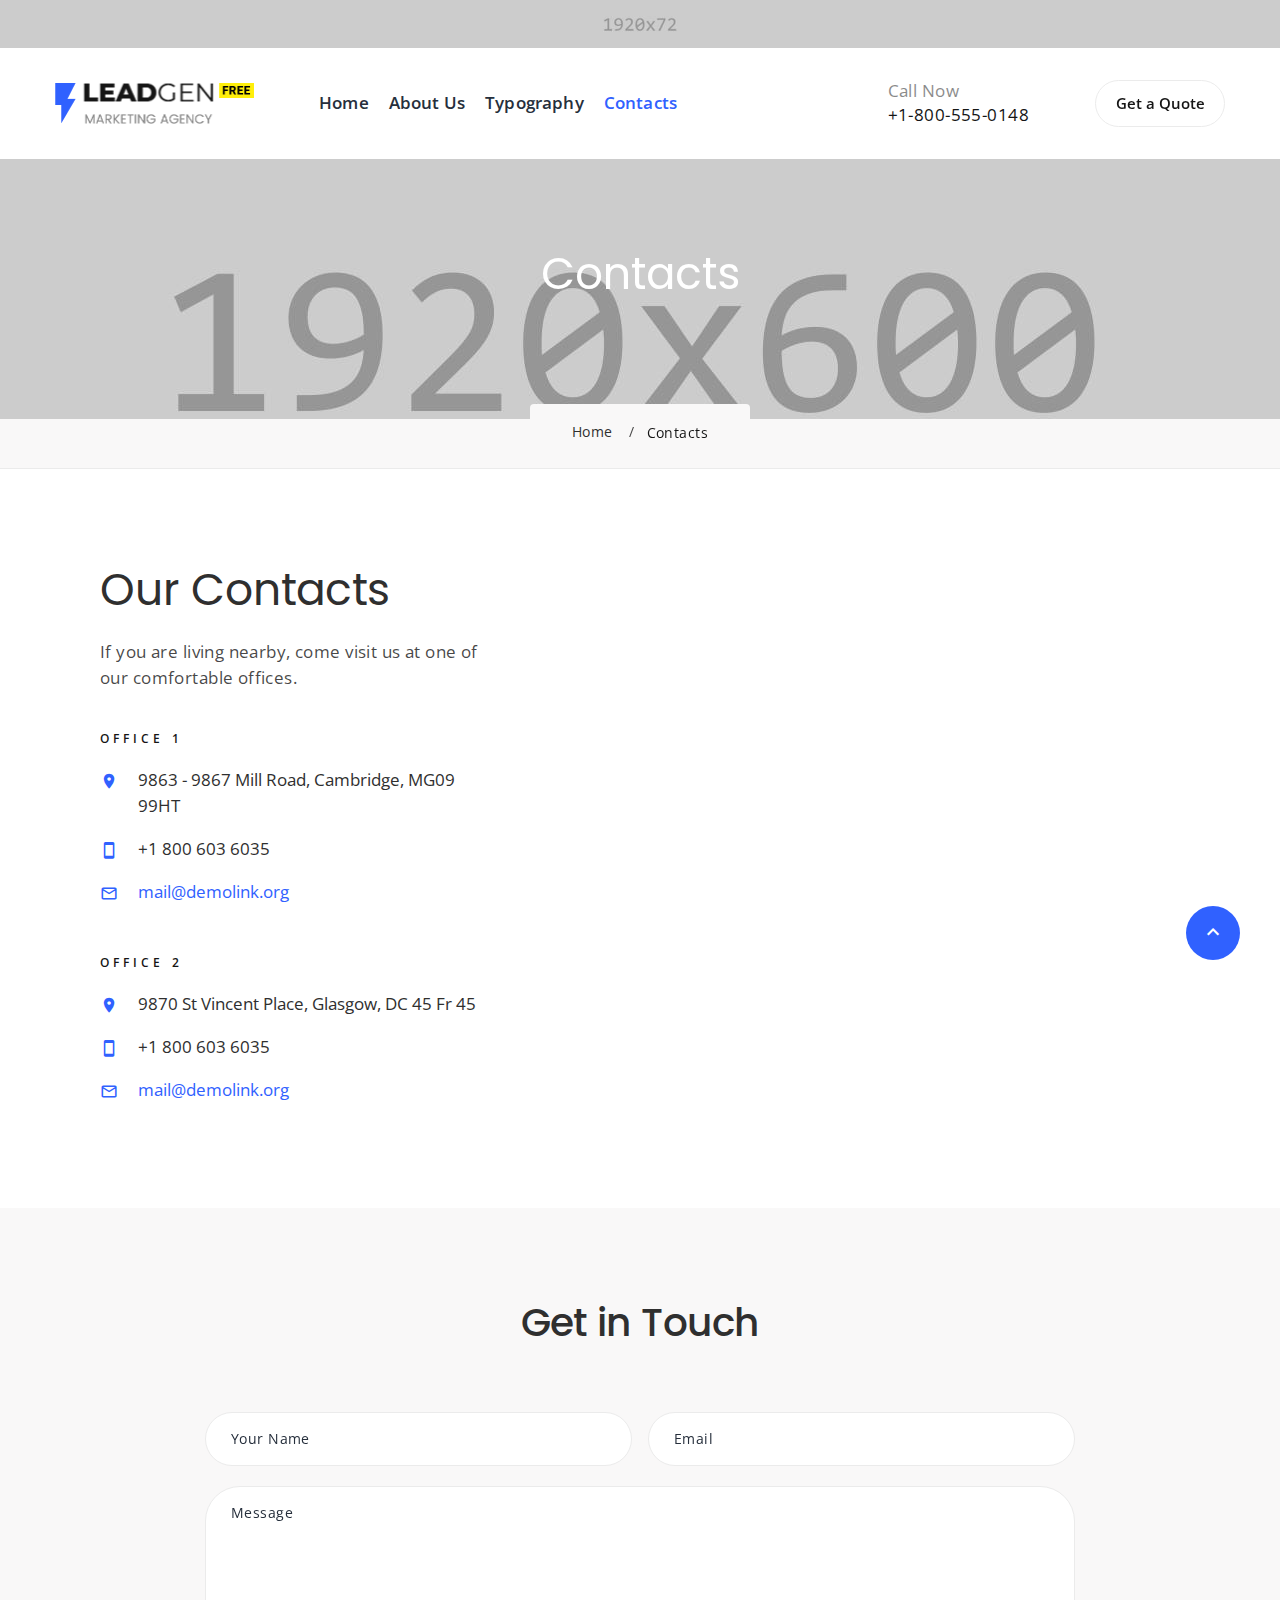
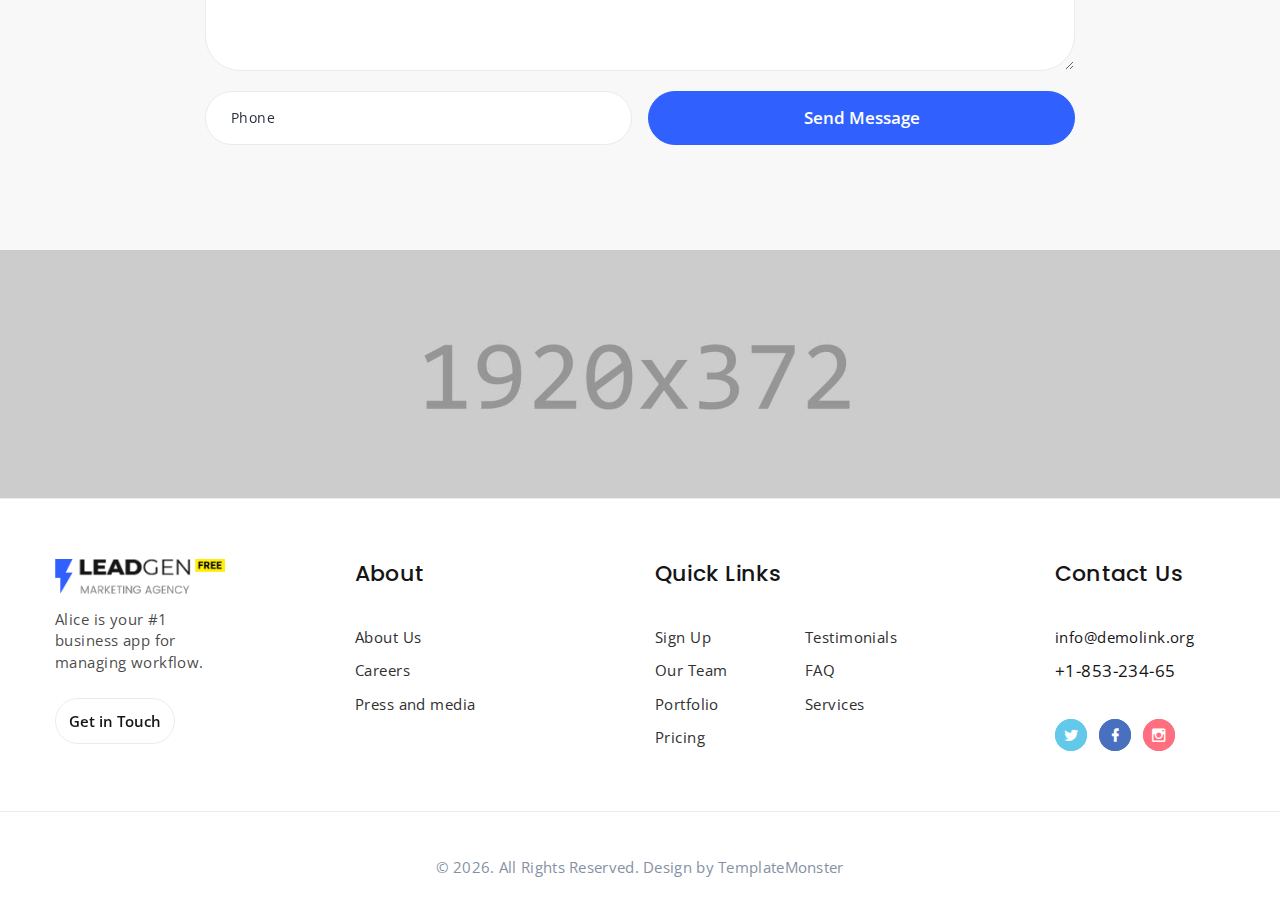
==== contacts.html @ a09c626d "primer commit" ====
<!DOCTYPE html>
<html class="wide wow-animation" lang="en">
  <head>
    <title>Contacts</title>
    <meta name="viewport" content="width=device-width height=device-height initial-scale=1.0">
    <meta charset="utf-8">
    <meta http-equiv="X-UA-Compatible" content="IE=edge">
    <link rel="icon" href="images/favicon.ico" type="image/x-icon">
    <link rel="stylesheet" type="text/css" href="//fonts.googleapis.com/css?family=Open+Sans:300,400,500,600,700,800%7CPoppins:300,400,500,600,700%7CMuli:200,300,400,500">
    <link rel="stylesheet" href="css/bootstrap.css">
    <link rel="stylesheet" href="css/fonts.css">
    <link rel="stylesheet" href="css/style.css">
    <style>.ie-panel{display: none;background: #212121;padding: 10px 0;box-shadow: 3px 3px 5px 0 rgba(0,0,0,.3);clear: both;text-align:center;position: relative;z-index: 1;} html.ie-10 .ie-panel, html.lt-ie-10 .ie-panel {display: block;}</style>
  </head>
  <body>
    <div class="ie-panel"><a href="http://windows.microsoft.com/en-US/internet-explorer/"><img src="images/ie8-panel/warning_bar_0000_us.jpg" height="42" width="820" alt="You are using an outdated browser. For a faster, safer browsing experience, upgrade for free today."></a></div>
    <div class="preloader" id="loading">
      <div class="preloader-body">
        <div id="loading-center-object">
          <div class="object" id="object_four"></div>
          <div class="object" id="object_three"></div>
          <div class="object" id="object_two"></div>
          <div class="object" id="object_one"></div>
        </div>
      </div>
    </div>
    <div class="page">
      <!-- Page Header--><a class="banner banner-top" href="https://www.templatemonster.com/website-templates/monstroid2.html" target="_blank"><img src="images/monstroid.jpg" alt="" height="0"/></a>
      <header class="section page-header">
        <!-- RD Navbar-->
        <div class="rd-navbar-wrap">
          <nav class="rd-navbar rd-navbar-modern" data-layout="rd-navbar-fixed" data-sm-layout="rd-navbar-fixed" data-md-layout="rd-navbar-fixed" data-md-device-layout="rd-navbar-fixed" data-lg-layout="rd-navbar-fixed" data-lg-device-layout="rd-navbar-fixed" data-xl-layout="rd-navbar-static" data-xl-device-layout="rd-navbar-static" data-xxl-layout="rd-navbar-static" data-xxl-device-layout="rd-navbar-static" data-lg-stick-up-offset="10px" data-xl-stick-up-offset="10px" data-xxl-stick-up-offset="10px" data-lg-stick-up="true" data-xl-stick-up="true" data-xxl-stick-up="true">
            <div class="rd-navbar-main">
              <!-- RD Navbar Panel-->
              <div class="rd-navbar-panel">
                <!-- RD Navbar Toggle-->
                <button class="rd-navbar-toggle" data-rd-navbar-toggle=".rd-navbar-nav-wrap"><span></span></button>
                <!-- RD Navbar Brand-->
                <div class="rd-navbar-brand"> <a class="brand" href="index.html"><img src="images/logo-default-399x82.png" alt="" width="199" height="41"/></a></div>
              </div>
              <div class="rd-navbar-nav-wrap">
                <!-- RD Navbar Nav-->
                <ul class="rd-navbar-nav">
                  <li class="rd-nav-item"><a class="rd-nav-link" href="index.html">Home</a>
                  </li>
                  <li class="rd-nav-item"><a class="rd-nav-link" href="about-us.html">About Us</a>
                  </li>
                  <li class="rd-nav-item"><a class="rd-nav-link" href="typography.html">Typography</a>
                  </li>
                  <li class="rd-nav-item active"><a class="rd-nav-link" href="contacts.html">Contacts</a>
                  </li>
                </ul>
                <div class="rd-navbar-tel">
                  <p>Call Now</p><a href="tel:#">+1-800-555-0148</a>
                </div>
              </div>
              <div class="rd-navbar-element"><a class="button button-sm button-default-outline button-winona" href="#">Get a Quote</a>
              </div>
              <div class="rd-navbar-dummy"></div>
            </div>
          </nav>
        </div>
      </header>
      <section class="breadcrumbs-custom">
        <section class="section parallax-container breadcrumbs-custom-main context-dark" data-parallax-img="images/bg-image-1.jpg">
          <div class="parallax-content">
            <div class="container">
              <div class="row justify-content-center">
                <div class="col-xl-9">
                  <h2 class="breadcrumbs-custom-title">Contacts</h2>
                </div>
              </div>
            </div>
          </div>
        </section>
        <div class="breadcrumbs-custom-aside">
          <div class="container">
            <ul class="breadcrumbs-custom-path">
              <li><a href="index.html">Home</a></li>
              <li class="active">Contacts</li>
            </ul>
          </div>
        </div>
      </section>
      <section class="section section-md">
        <div class="container">
          <div class="row row-50">
            <div class="col-xl-5">
              <div class="inset-1">
                <h2>Our Contacts</h2>
                <p class="big">If you are living nearby, come visit us at one of our comfortable offices.</p>
                <div class="row row-50">
                  <div class="col-sm-6 col-xl-12">
                    <p class="heading-7">Office 1</p>
                    <ul class="list list-style-1">
                      <li class="unit"><span class="unit-left icon icon-sm text-primary mdi mdi-map-marker"></span>
                        <div class="unit-body"><a href="#">9863 - 9867 Mill Road, Cambridge, MG09 99HT</a></div>
                      </li>
                      <li class="unit"><span class="unit-left icon icon-sm text-primary mdi mdi-cellphone"></span>
                        <div class="unit-body"><a href="tel:#">+1 800 603 6035</a></div>
                      </li>
                      <li class="unit"><span class="unit-left icon icon-sm text-primary mdi mdi-email-outline"></span>
                        <div class="unit-body"><a class="text-primary" href="mailto:#">mail@demolink.org</a></div>
                      </li>
                    </ul>
                  </div>
                  <div class="col-sm-6 col-xl-12">
                    <p class="heading-7">Office 2</p>
                    <ul class="list list-style-1">
                      <li class="unit"><span class="unit-left icon icon-sm text-primary mdi mdi-map-marker"></span>
                        <div class="unit-body"><a href="#">9870 St Vincent Place, Glasgow, DC 45 Fr 45</a></div>
                      </li>
                      <li class="unit"><span class="unit-left icon icon-sm text-primary mdi mdi-cellphone"></span>
                        <div class="unit-body"><a href="tel:#">+1 800 603 6035</a></div>
                      </li>
                      <li class="unit"><span class="unit-left icon icon-sm text-primary mdi mdi-email-outline"></span>
                        <div class="unit-body"><a class="text-primary" href="mailto:#">mail@demolink.org</a></div>
                      </li>
                    </ul>
                  </div>
                </div>
              </div>
            </div>
            <div class="col-xl-7">
              <div class="google-map-container" data-center="9870 St Vincent Place, Glasgow, DC 45 Fr 45." data-zoom="5" data-styles="[{&quot;featureType&quot;:&quot;administrative&quot;,&quot;elementType&quot;:&quot;labels.text.fill&quot;,&quot;stylers&quot;:[{&quot;color&quot;:&quot;#444444&quot;}]},{&quot;featureType&quot;:&quot;landscape&quot;,&quot;elementType&quot;:&quot;all&quot;,&quot;stylers&quot;:[{&quot;color&quot;:&quot;#f2f2f2&quot;}]},{&quot;featureType&quot;:&quot;poi&quot;,&quot;elementType&quot;:&quot;all&quot;,&quot;stylers&quot;:[{&quot;visibility&quot;:&quot;off&quot;}]},{&quot;featureType&quot;:&quot;road&quot;,&quot;elementType&quot;:&quot;all&quot;,&quot;stylers&quot;:[{&quot;saturation&quot;:-100},{&quot;lightness&quot;:45}]},{&quot;featureType&quot;:&quot;road.highway&quot;,&quot;elementType&quot;:&quot;all&quot;,&quot;stylers&quot;:[{&quot;visibility&quot;:&quot;simplified&quot;}]},{&quot;featureType&quot;:&quot;road.arterial&quot;,&quot;elementType&quot;:&quot;labels.icon&quot;,&quot;stylers&quot;:[{&quot;visibility&quot;:&quot;off&quot;}]},{&quot;featureType&quot;:&quot;transit&quot;,&quot;elementType&quot;:&quot;all&quot;,&quot;stylers&quot;:[{&quot;visibility&quot;:&quot;off&quot;}]},{&quot;featureType&quot;:&quot;water&quot;,&quot;elementType&quot;:&quot;all&quot;,&quot;stylers&quot;:[{&quot;color&quot;:&quot;#46bcec&quot;},{&quot;visibility&quot;:&quot;on&quot;}]}]" data-icon="images/gmap_marker.png" data-icon-active="images/gmap_marker_active.png">
                <div class="google-map"></div>
                <ul class="google-map-markers"> 
                  <li data-location="9870 St Vincent Place, Glasgow, DC 45 Fr 45." data-description="9870 St Vincent Place, Glasgow"></li>
                </ul>
              </div>
            </div>
          </div>
        </div>
      </section>
      <!-- Get in Touch-->
      <section class="section section-md bg-gray-100">
        <div class="container">
          <h3 class="text-center">Get in Touch</h3>
          <div class="row justify-content-center">
            <div class="col-lg-11 col-xl-9">
              <!-- RD Mailform-->
              <form class="rd-mailform rd-form" data-form-output="form-output-global" data-form-type="contact" method="post" action="bat/rd-mailform.php">
                <div class="row row-x-16 row-20">
                  <div class="col-md-6">
                    <div class="form-wrap">
                      <input class="form-input" id="contact-name" type="text" name="name" data-constraints="@Required">
                      <label class="form-label" for="contact-name">Your Name</label>
                    </div>
                  </div>
                  <div class="col-md-6">
                    <div class="form-wrap">
                      <input class="form-input" id="contact-email" type="email" name="email" data-constraints="@Required @Email">
                      <label class="form-label" for="contact-email">Email</label>
                    </div>
                  </div>
                  <div class="col-12">
                    <div class="form-wrap">
                      <label class="form-label" for="contact-message">Message</label>
                      <textarea class="form-input" id="contact-message" name="message" data-constraints="@Required"></textarea>
                    </div>
                  </div>
                  <div class="col-md-6">
                    <div class="form-wrap">
                      <input class="form-input" id="contact-phone" type="text" name="phone" data-constraints="@PhoneNumber">
                      <label class="form-label" for="contact-phone">Phone</label>
                    </div>
                  </div>
                  <div class="col-md-6">
                    <div class="form-wrap form-button">
                      <button class="button button-block button-primary" type="submit">Send Message</button>
                    </div>
                  </div>
                </div>
              </form>
            </div>
          </div>
        </div>
      </section>
      <!-- Page Footer--><a class="banner" href="https://www.templatemonster.com/website-templates/monstroid2.html" target="_blank"><img src="images/monstroid_big.jpg" alt="" height="0"/></a>
      <footer class="section footer-classic">
        <div class="footer-classic-main">
          <div class="container">
            <div class="row row-50 justify-content-lg-between">
              <div class="col-sm-7 col-lg-3 col-xl-2"><a class="brand" href="index.html"><img src="images/logo-default-399x82.png" alt="" width="199" height="41"/></a>
                <p><span style="max-width: 250px;">Alice is your #1 business app for managing workflow.</span></p><a class="button button-sm button-default-outline button-winona" href="#">Get in Touch</a>
              </div>
              <div class="col-sm-5 col-lg-3 col-xl-2">
                <h4 class="footer-classic-title">About</h4>
                <ul class="list footer-classic-list">
                  <li><a href="about-us.html">About Us</a></li>
                  <li><a href="#">Careers</a></li>
                  <li><a href="#">Press and media</a></li>
                </ul>
              </div>
              <div class="col-sm-7 col-lg-5 col-xl-3">
                <h4 class="footer-classic-title">Quick Links</h4>
                <ul class="list footer-classic-list footer-classic-list_2-cols">
                  <li><a href="#">Sign Up</a></li>
                  <li><a href="#">Our Team</a></li>
                  <li><a href="#">Portfolio</a></li>
                  <li><a href="#">Pricing</a></li>
                  <li><a href="#">Testimonials</a></li>
                  <li><a href="#">FAQ</a></li>
                  <li><a href="#">Services</a></li>
                </ul>
              </div>
              <div class="col-sm-5 col-lg-9 col-xl-2">
                <h4 class="footer-classic-title">Contact Us</h4>
                <div class="row row-20 row-sm-35">
                  <div class="col-6 col-sm-12 col-lg-8 col-xl-12">
                    <div class="row row-10 text-default">
                      <div class="col-lg-6 col-xl-12"><a href="mailto:#">info@demolink.org</a></div>
                      <div class="col-lg-6 col-xl-12"><a class="big" href="tel:#">+1-853-234-65</a></div>
                    </div>
                  </div>
                  <div class="col-6 col-sm-12 col-lg-4 col-xl-12 text-right text-sm-left">
                    <div class="group group-xs"><a class="link link-social-1 mdi mdi-twitter" href="#"></a><a class="link link-social-1 mdi mdi-facebook" href="#"></a><a class="link link-social-1 mdi mdi-instagram" href="#"></a></div>
                  </div>
                </div>
              </div>
            </div>
          </div>
        </div>
        <div class="footer-classic-aside">
          <div class="container">
            <p class="rights"><span>&copy;&nbsp;</span><span class="copyright-year"></span>. All Rights Reserved. Design by <a href="https://www.templatemonster.com">TemplateMonster</a></p>
          </div>
        </div>
      </footer>
    </div>
    <div class="snackbars" id="form-output-global"></div>
    <script src="js/core.min.js"></script>
    <script src="js/script.js"></script>
  </body>
</html>
---- css/fonts.css ----
/*
* Fonts
*//*
* Font Awesome Icons 4.7.0
*/@font-face {	font-family: 'FontAwesome';	src: url("../fonts/fontawesome-webfont.eot?v=4.7.0");	src: url("../fonts/fontawesome-webfont.eot?#iefix&v=4.7.0") format("embedded-opentype"), url("../fonts/fontawesome-webfont.woff2?v=4.7.0") format("woff2"), url("../fonts/fontawesome-webfont.woff?v=4.7.0") format("woff"), url("../fonts/fontawesome-webfont.ttf?v=4.7.0") format("truetype"), url("../fonts/fontawesome-webfont.svg?v=4.7.0#fontawesomeregular") format("svg");	font-weight: normal;	font-style: normal;}.fa {	display: inline-block;	font-family: 'FontAwesome';	font-size: inherit;	text-rendering: auto;	-webkit-font-smoothing: antialiased;	-moz-osx-font-smoothing: grayscale;}[class*='fa-']:before {	font-weight: 400;	font-family: 'FontAwesome';}/* makes the font 33% larger relative to the icon container */.fa-lg {	font-size: 1.33333333em;	line-height: 0.75em;	vertical-align: -15%;}.fa-2x {	font-size: 2em;}.fa-3x {	font-size: 3em;}.fa-4x {	font-size: 4em;}.fa-5x {	font-size: 5em;}.fa-fw {	width: 1.28571429em;	text-align: center;}.fa-ul {	padding-left: 0;	margin-left: 2.14285714em;	list-style-type: none;}.fa-ul > li {	position: relative;}.fa-li {	position: absolute;	left: -2.14285714em;	width: 2.14285714em;	top: 0.14285714em;	text-align: center;}.fa-li.fa-lg {	left: -1.85714286em;}.fa-border {	padding: .2em .25em .15em;	border: solid 0.08em #eeeeee;	border-radius: .1em;}.fa-pull-left {	float: left;}.fa-pull-right {	float: right;}.fa.fa-pull-left {	margin-right: .3em;}.fa.fa-pull-right {	margin-left: .3em;}/* Deprecated as of 4.4.0 */.pull-right {	float: right;}.pull-left {	float: left;}.fa.pull-left {	margin-right: .3em;}.fa.pull-right {	margin-left: .3em;}.fa-spin {	-webkit-animation: fa-spin 2s infinite linear;	animation: fa-spin 2s infinite linear;}.fa-pulse {	-webkit-animation: fa-spin 1s infinite steps(8);	animation: fa-spin 1s infinite steps(8);}@-webkit-keyframes fa-spin {	0% {		-webkit-transform: rotate(0deg);		transform: rotate(0deg);	}	100% {		-webkit-transform: rotate(359deg);		transform: rotate(359deg);	}}@keyframes fa-spin {	0% {		-webkit-transform: rotate(0deg);		transform: rotate(0deg);	}	100% {		-webkit-transform: rotate(359deg);		transform: rotate(359deg);	}}.fa-rotate-90 {	-ms-filter: "progid:DXImageTransform.Microsoft.BasicImage(rotation=1)";	-webkit-transform: rotate(90deg);	-ms-transform: rotate(90deg);	transform: rotate(90deg);}.fa-rotate-180 {	-ms-filter: "progid:DXImageTransform.Microsoft.BasicImage(rotation=2)";	-webkit-transform: rotate(180deg);	-ms-transform: rotate(180deg);	transform: rotate(180deg);}.fa-rotate-270 {	-ms-filter: "progid:DXImageTransform.Microsoft.BasicImage(rotation=3)";	-webkit-transform: rotate(270deg);	-ms-transform: rotate(270deg);	transform: rotate(270deg);}.fa-flip-horizontal {	-ms-filter: "progid:DXImageTransform.Microsoft.BasicImage(rotation=0, mirror=1)";	-webkit-transform: scale(-1, 1);	-ms-transform: scale(-1, 1);	transform: scale(-1, 1);}.fa-flip-vertical {	-ms-filter: "progid:DXImageTransform.Microsoft.BasicImage(rotation=2, mirror=1)";	-webkit-transform: scale(1, -1);	-ms-transform: scale(1, -1);	transform: scale(1, -1);}:root .fa-rotate-90,:root .fa-rotate-180,:root .fa-rotate-270,:root .fa-flip-horizontal,:root .fa-flip-vertical {	filter: none;}.fa-stack {	position: relative;	display: inline-block;	width: 2em;	height: 2em;	line-height: 2em;	vertical-align: middle;}.fa-stack-1x,.fa-stack-2x {	position: absolute;	left: 0;	width: 100%;	text-align: center;}.fa-stack-1x {	line-height: inherit;}.fa-stack-2x {	font-size: 2em;}.fa-inverse {	color: #ffffff;}/* Font Awesome uses the Unicode Private Use Area (PUA) to ensure screen
   readers do not read off random characters that represent icons */.fa-glass:before {	content: "\f000";}.fa-music:before {	content: "\f001";}.fa-search:before {	content: "\f002";}.fa-envelope-o:before {	content: "\f003";}.fa-heart:before {	content: "\f004";}.fa-star:before {	content: "\f005";}.fa-star-o:before {	content: "\f006";}.fa-user:before {	content: "\f007";}.fa-film:before {	content: "\f008";}.fa-th-large:before {	content: "\f009";}.fa-th:before {	content: "\f00a";}.fa-th-list:before {	content: "\f00b";}.fa-check:before {	content: "\f00c";}.fa-remove:before,.fa-close:before,.fa-times:before {	content: "\f00d";}.fa-search-plus:before {	content: "\f00e";}.fa-search-minus:before {	content: "\f010";}.fa-power-off:before {	content: "\f011";}.fa-signal:before {	content: "\f012";}.fa-gear:before,.fa-cog:before {	content: "\f013";}.fa-trash-o:before {	content: "\f014";}.fa-home:before {	content: "\f015";}.fa-file-o:before {	content: "\f016";}.fa-clock-o:before {	content: "\f017";}.fa-road:before {	content: "\f018";}.fa-download:before {	content: "\f019";}.fa-arrow-circle-o-down:before {	content: "\f01a";}.fa-arrow-circle-o-up:before {	content: "\f01b";}.fa-inbox:before {	content: "\f01c";}.fa-play-circle-o:before {	content: "\f01d";}.fa-rotate-right:before,.fa-repeat:before {	content: "\f01e";}.fa-refresh:before {	content: "\f021";}.fa-list-alt:before {	content: "\f022";}.fa-lock:before {	content: "\f023";}.fa-flag:before {	content: "\f024";}.fa-headphones:before {	content: "\f025";}.fa-volume-off:before {	content: "\f026";}.fa-volume-down:before {	content: "\f027";}.fa-volume-up:before {	content: "\f028";}.fa-qrcode:before {	content: "\f029";}.fa-barcode:before {	content: "\f02a";}.fa-tag:before {	content: "\f02b";}.fa-tags:before {	content: "\f02c";}.fa-book:before {	content: "\f02d";}.fa-bookmark:before {	content: "\f02e";}.fa-print:before {	content: "\f02f";}.fa-camera:before {	content: "\f030";}.fa-font:before {	content: "\f031";}.fa-bold:before {	content: "\f032";}.fa-italic:before {	content: "\f033";}.fa-text-height:before {	content: "\f034";}.fa-text-width:before {	content: "\f035";}.fa-align-left:before {	content: "\f036";}.fa-align-center:before {	content: "\f037";}.fa-align-right:before {	content: "\f038";}.fa-align-justify:before {	content: "\f039";}.fa-list:before {	content: "\f03a";}.fa-dedent:before,.fa-outdent:before {	content: "\f03b";}.fa-indent:before {	content: "\f03c";}.fa-video-camera:before {	content: "\f03d";}.fa-photo:before,.fa-image:before,.fa-picture-o:before {	content: "\f03e";}.fa-pencil:before {	content: "\f040";}.fa-map-marker:before {	content: "\f041";}.fa-adjust:before {	content: "\f042";}.fa-tint:before {	content: "\f043";}.fa-edit:before,.fa-pencil-square-o:before {	content: "\f044";}.fa-share-square-o:before {	content: "\f045";}.fa-check-square-o:before {	content: "\f046";}.fa-arrows:before {	content: "\f047";}.fa-step-backward:before {	content: "\f048";}.fa-fast-backward:before {	content: "\f049";}.fa-backward:before {	content: "\f04a";}.fa-play:before {	content: "\f04b";}.fa-pause:before {	content: "\f04c";}.fa-stop:before {	content: "\f04d";}.fa-forward:before {	content: "\f04e";}.fa-fast-forward:before {	content: "\f050";}.fa-step-forward:before {	content: "\f051";}.fa-eject:before {	content: "\f052";}.fa-chevron-left:before {	content: "\f053";}.fa-chevron-right:before {	content: "\f054";}.fa-plus-circle:before {	content: "\f055";}.fa-minus-circle:before {	content: "\f056";}.fa-times-circle:before {	content: "\f057";}.fa-check-circle:before {	content: "\f058";}.fa-question-circle:before {	content: "\f059";}.fa-info-circle:before {	content: "\f05a";}.fa-crosshairs:before {	content: "\f05b";}.fa-times-circle-o:before {	content: "\f05c";}.fa-check-circle-o:before {	content: "\f05d";}.fa-ban:before {	content: "\f05e";}.fa-arrow-left:before {	content: "\f060";}.fa-arrow-right:before {	content: "\f061";}.fa-arrow-up:before {	content: "\f062";}.fa-arrow-down:before {	content: "\f063";}.fa-mail-forward:before,.fa-share:before {	content: "\f064";}.fa-expand:before {	content: "\f065";}.fa-compress:before {	content: "\f066";}.fa-plus:before {	content: "\f067";}.fa-minus:before {	content: "\f068";}.fa-asterisk:before {	content: "\f069";}.fa-exclamation-circle:before {	content: "\f06a";}.fa-gift:before {	content: "\f06b";}.fa-leaf:before {	content: "\f06c";}.fa-fire:before {	content: "\f06d";}.fa-eye:before {	content: "\f06e";}.fa-eye-slash:before {	content: "\f070";}.fa-warning:before,.fa-exclamation-triangle:before {	content: "\f071";}.fa-plane:before {	content: "\f072";}.fa-calendar:before {	content: "\f073";}.fa-random:before {	content: "\f074";}.fa-comment:before {	content: "\f075";}.fa-magnet:before {	content: "\f076";}.fa-chevron-up:before {	content: "\f077";}.fa-chevron-down:before {	content: "\f078";}.fa-retweet:before {	content: "\f079";}.fa-shopping-cart:before {	content: "\f07a";}.fa-folder:before {	content: "\f07b";}.fa-folder-open:before {	content: "\f07c";}.fa-arrows-v:before {	content: "\f07d";}.fa-arrows-h:before {	content: "\f07e";}.fa-bar-chart-o:before,.fa-bar-chart:before {	content: "\f080";}.fa-twitter-square:before {	content: "\f081";}.fa-facebook-square:before {	content: "\f082";}.fa-camera-retro:before {	content: "\f083";}.fa-key:before {	content: "\f084";}.fa-gears:before,.fa-cogs:before {	content: "\f085";}.fa-comments:before {	content: "\f086";}.fa-thumbs-o-up:before {	content: "\f087";}.fa-thumbs-o-down:before {	content: "\f088";}.fa-star-half:before {	content: "\f089";}.fa-heart-o:before {	content: "\f08a";}.fa-sign-out:before {	content: "\f08b";}.fa-linkedin-square:before {	content: "\f08c";}.fa-thumb-tack:before {	content: "\f08d";}.fa-external-link:before {	content: "\f08e";}.fa-sign-in:before {	content: "\f090";}.fa-trophy:before {	content: "\f091";}.fa-github-square:before {	content: "\f092";}.fa-upload:before {	content: "\f093";}.fa-lemon-o:before {	content: "\f094";}.fa-phone:before {	content: "\f095";}.fa-square-o:before {	content: "\f096";}.fa-bookmark-o:before {	content: "\f097";}.fa-phone-square:before {	content: "\f098";}.fa-twitter:before {	content: "\f099";}.fa-facebook-f:before,.fa-facebook:before {	content: "\f09a";}.fa-github:before {	content: "\f09b";}.fa-unlock:before {	content: "\f09c";}.fa-credit-card:before {	content: "\f09d";}.fa-feed:before,.fa-rss:before {	content: "\f09e";}.fa-hdd-o:before {	content: "\f0a0";}.fa-bullhorn:before {	content: "\f0a1";}.fa-bell:before {	content: "\f0f3";}.fa-certificate:before {	content: "\f0a3";}.fa-hand-o-right:before {	content: "\f0a4";}.fa-hand-o-left:before {	content: "\f0a5";}.fa-hand-o-up:before {	content: "\f0a6";}.fa-hand-o-down:before {	content: "\f0a7";}.fa-arrow-circle-left:before {	content: "\f0a8";}.fa-arrow-circle-right:before {	content: "\f0a9";}.fa-arrow-circle-up:before {	content: "\f0aa";}.fa-arrow-circle-down:before {	content: "\f0ab";}.fa-globe:before {	content: "\f0ac";}.fa-wrench:before {	content: "\f0ad";}.fa-tasks:before {	content: "\f0ae";}.fa-filter:before {	content: "\f0b0";}.fa-briefcase:before {	content: "\f0b1";}.fa-arrows-alt:before {	content: "\f0b2";}.fa-group:before,.fa-users:before {	content: "\f0c0";}.fa-chain:before,.fa-link:before {	content: "\f0c1";}.fa-cloud:before {	content: "\f0c2";}.fa-flask:before {	content: "\f0c3";}.fa-cut:before,.fa-scissors:before {	content: "\f0c4";}.fa-copy:before,.fa-files-o:before {	content: "\f0c5";}.fa-paperclip:before {	content: "\f0c6";}.fa-save:before,.fa-floppy-o:before {	content: "\f0c7";}.fa-square:before {	content: "\f0c8";}.fa-navicon:before,.fa-reorder:before,.fa-bars:before {	content: "\f0c9";}.fa-list-ul:before {	content: "\f0ca";}.fa-list-ol:before {	content: "\f0cb";}.fa-strikethrough:before {	content: "\f0cc";}.fa-underline:before {	content: "\f0cd";}.fa-table:before {	content: "\f0ce";}.fa-magic:before {	content: "\f0d0";}.fa-truck:before {	content: "\f0d1";}.fa-pinterest:before {	content: "\f0d2";}.fa-pinterest-square:before {	content: "\f0d3";}.fa-google-plus-square:before {	content: "\f0d4";}.fa-google-plus:before {	content: "\f0d5";}.fa-money:before {	content: "\f0d6";}.fa-caret-down:before {	content: "\f0d7";}.fa-caret-up:before {	content: "\f0d8";}.fa-caret-left:before {	content: "\f0d9";}.fa-caret-right:before {	content: "\f0da";}.fa-columns:before {	content: "\f0db";}.fa-unsorted:before,.fa-sort:before {	content: "\f0dc";}.fa-sort-down:before,.fa-sort-desc:before {	content: "\f0dd";}.fa-sort-up:before,.fa-sort-asc:before {	content: "\f0de";}.fa-envelope:before {	content: "\f0e0";}.fa-linkedin:before {	content: "\f0e1";}.fa-rotate-left:before,.fa-undo:before {	content: "\f0e2";}.fa-legal:before,.fa-gavel:before {	content: "\f0e3";}.fa-dashboard:before,.fa-tachometer:before {	content: "\f0e4";}.fa-comment-o:before {	content: "\f0e5";}.fa-comments-o:before {	content: "\f0e6";}.fa-flash:before,.fa-bolt:before {	content: "\f0e7";}.fa-sitemap:before {	content: "\f0e8";}.fa-umbrella:before {	content: "\f0e9";}.fa-paste:before,.fa-clipboard:before {	content: "\f0ea";}.fa-lightbulb-o:before {	content: "\f0eb";}.fa-exchange:before {	content: "\f0ec";}.fa-cloud-download:before {	content: "\f0ed";}.fa-cloud-upload:before {	content: "\f0ee";}.fa-user-md:before {	content: "\f0f0";}.fa-stethoscope:before {	content: "\f0f1";}.fa-suitcase:before {	content: "\f0f2";}.fa-bell-o:before {	content: "\f0a2";}.fa-coffee:before {	content: "\f0f4";}.fa-cutlery:before {	content: "\f0f5";}.fa-file-text-o:before {	content: "\f0f6";}.fa-building-o:before {	content: "\f0f7";}.fa-hospital-o:before {	content: "\f0f8";}.fa-ambulance:before {	content: "\f0f9";}.fa-medkit:before {	content: "\f0fa";}.fa-fighter-jet:before {	content: "\f0fb";}.fa-beer:before {	content: "\f0fc";}.fa-h-square:before {	content: "\f0fd";}.fa-plus-square:before {	content: "\f0fe";}.fa-angle-double-left:before {	content: "\f100";}.fa-angle-double-right:before {	content: "\f101";}.fa-angle-double-up:before {	content: "\f102";}.fa-angle-double-down:before {	content: "\f103";}.fa-angle-left:before {	content: "\f104";}.fa-angle-right:before {	content: "\f105";}.fa-angle-up:before {	content: "\f106";}.fa-angle-down:before {	content: "\f107";}.fa-desktop:before {	content: "\f108";}.fa-laptop:before {	content: "\f109";}.fa-tablet:before {	content: "\f10a";}.fa-mobile-phone:before,.fa-mobile:before {	content: "\f10b";}.fa-circle-o:before {	content: "\f10c";}.fa-quote-left:before {	content: "\f10d";}.fa-quote-right:before {	content: "\f10e";}.fa-spinner:before {	content: "\f110";}.fa-circle:before {	content: "\f111";}.fa-mail-reply:before,.fa-reply:before {	content: "\f112";}.fa-github-alt:before {	content: "\f113";}.fa-folder-o:before {	content: "\f114";}.fa-folder-open-o:before {	content: "\f115";}.fa-smile-o:before {	content: "\f118";}.fa-frown-o:before {	content: "\f119";}.fa-meh-o:before {	content: "\f11a";}.fa-gamepad:before {	content: "\f11b";}.fa-keyboard-o:before {	content: "\f11c";}.fa-flag-o:before {	content: "\f11d";}.fa-flag-checkered:before {	content: "\f11e";}.fa-terminal:before {	content: "\f120";}.fa-code:before {	content: "\f121";}.fa-mail-reply-all:before,.fa-reply-all:before {	content: "\f122";}.fa-star-half-empty:before,.fa-star-half-full:before,.fa-star-half-o:before {	content: "\f123";}.fa-location-arrow:before {	content: "\f124";}.fa-crop:before {	content: "\f125";}.fa-code-fork:before {	content: "\f126";}.fa-unlink:before,.fa-chain-broken:before {	content: "\f127";}.fa-question:before {	content: "\f128";}.fa-info:before {	content: "\f129";}.fa-exclamation:before {	content: "\f12a";}.fa-superscript:before {	content: "\f12b";}.fa-subscript:before {	content: "\f12c";}.fa-eraser:before {	content: "\f12d";}.fa-puzzle-piece:before {	content: "\f12e";}.fa-microphone:before {	content: "\f130";}.fa-microphone-slash:before {	content: "\f131";}.fa-shield:before {	content: "\f132";}.fa-calendar-o:before {	content: "\f133";}.fa-fire-extinguisher:before {	content: "\f134";}.fa-rocket:before {	content: "\f135";}.fa-maxcdn:before {	content: "\f136";}.fa-chevron-circle-left:before {	content: "\f137";}.fa-chevron-circle-right:before {	content: "\f138";}.fa-chevron-circle-up:before {	content: "\f139";}.fa-chevron-circle-down:before {	content: "\f13a";}.fa-html5:before {	content: "\f13b";}.fa-css3:before {	content: "\f13c";}.fa-anchor:before {	content: "\f13d";}.fa-unlock-alt:before {	content: "\f13e";}.fa-bullseye:before {	content: "\f140";}.fa-ellipsis-h:before {	content: "\f141";}.fa-ellipsis-v:before {	content: "\f142";}.fa-rss-square:before {	content: "\f143";}.fa-play-circle:before {	content: "\f144";}.fa-ticket:before {	content: "\f145";}.fa-minus-square:before {	content: "\f146";}.fa-minus-square-o:before {	content: "\f147";}.fa-level-up:before {	content: "\f148";}.fa-level-down:before {	content: "\f149";}.fa-check-square:before {	content: "\f14a";}.fa-pencil-square:before {	content: "\f14b";}.fa-external-link-square:before {	content: "\f14c";}.fa-share-square:before {	content: "\f14d";}.fa-compass:before {	content: "\f14e";}.fa-toggle-down:before,.fa-caret-square-o-down:before {	content: "\f150";}.fa-toggle-up:before,.fa-caret-square-o-up:before {	content: "\f151";}.fa-toggle-right:before,.fa-caret-square-o-right:before {	content: "\f152";}.fa-euro:before,.fa-eur:before {	content: "\f153";}.fa-gbp:before {	content: "\f154";}.fa-dollar:before,.fa-usd:before {	content: "\f155";}.fa-rupee:before,.fa-inr:before {	content: "\f156";}.fa-cny:before,.fa-rmb:before,.fa-yen:before,.fa-jpy:before {	content: "\f157";}.fa-ruble:before,.fa-rouble:before,.fa-rub:before {	content: "\f158";}.fa-won:before,.fa-krw:before {	content: "\f159";}.fa-bitcoin:before,.fa-btc:before {	content: "\f15a";}.fa-file:before {	content: "\f15b";}.fa-file-text:before {	content: "\f15c";}.fa-sort-alpha-asc:before {	content: "\f15d";}.fa-sort-alpha-desc:before {	content: "\f15e";}.fa-sort-amount-asc:before {	content: "\f160";}.fa-sort-amount-desc:before {	content: "\f161";}.fa-sort-numeric-asc:before {	content: "\f162";}.fa-sort-numeric-desc:before {	content: "\f163";}.fa-thumbs-up:before {	content: "\f164";}.fa-thumbs-down:before {	content: "\f165";}.fa-youtube-square:before {	content: "\f166";}.fa-youtube:before {	content: "\f167";}.fa-xing:before {	content: "\f168";}.fa-xing-square:before {	content: "\f169";}.fa-youtube-play:before {	content: "\f16a";}.fa-dropbox:before {	content: "\f16b";}.fa-stack-overflow:before {	content: "\f16c";}.fa-instagram:before {	content: "\f16d";}.fa-flickr:before {	content: "\f16e";}.fa-adn:before {	content: "\f170";}.fa-bitbucket:before {	content: "\f171";}.fa-bitbucket-square:before {	content: "\f172";}.fa-tumblr:before {	content: "\f173";}.fa-tumblr-square:before {	content: "\f174";}.fa-long-arrow-down:before {	content: "\f175";}.fa-long-arrow-up:before {	content: "\f176";}.fa-long-arrow-left:before {	content: "\f177";}.fa-long-arrow-right:before {	content: "\f178";}.fa-apple:before {	content: "\f179";}.fa-windows:before {	content: "\f17a";}.fa-android:before {	content: "\f17b";}.fa-linux:before {	content: "\f17c";}.fa-dribbble:before {	content: "\f17d";}.fa-skype:before {	content: "\f17e";}.fa-foursquare:before {	content: "\f180";}.fa-trello:before {	content: "\f181";}.fa-female:before {	content: "\f182";}.fa-male:before {	content: "\f183";}.fa-gittip:before,.fa-gratipay:before {	content: "\f184";}.fa-sun-o:before {	content: "\f185";}.fa-moon-o:before {	content: "\f186";}.fa-archive:before {	content: "\f187";}.fa-bug:before {	content: "\f188";}.fa-vk:before {	content: "\f189";}.fa-weibo:before {	content: "\f18a";}.fa-renren:before {	content: "\f18b";}.fa-pagelines:before {	content: "\f18c";}.fa-stack-exchange:before {	content: "\f18d";}.fa-arrow-circle-o-right:before {	content: "\f18e";}.fa-arrow-circle-o-left:before {	content: "\f190";}.fa-toggle-left:before,.fa-caret-square-o-left:before {	content: "\f191";}.fa-dot-circle-o:before {	content: "\f192";}.fa-wheelchair:before {	content: "\f193";}.fa-vimeo-square:before {	content: "\f194";}.fa-turkish-lira:before,.fa-try:before {	content: "\f195";}.fa-plus-square-o:before {	content: "\f196";}.fa-space-shuttle:before {	content: "\f197";}.fa-slack:before {	content: "\f198";}.fa-envelope-square:before {	content: "\f199";}.fa-wordpress:before {	content: "\f19a";}.fa-openid:before {	content: "\f19b";}.fa-institution:before,.fa-bank:before,.fa-university:before {	content: "\f19c";}.fa-mortar-board:before,.fa-graduation-cap:before {	content: "\f19d";}.fa-yahoo:before {	content: "\f19e";}.fa-google:before {	content: "\f1a0";}.fa-reddit:before {	content: "\f1a1";}.fa-reddit-square:before {	content: "\f1a2";}.fa-stumbleupon-circle:before {	content: "\f1a3";}.fa-stumbleupon:before {	content: "\f1a4";}.fa-delicious:before {	content: "\f1a5";}.fa-digg:before {	content: "\f1a6";}.fa-pied-piper-pp:before {	content: "\f1a7";}.fa-pied-piper-alt:before {	content: "\f1a8";}.fa-drupal:before {	content: "\f1a9";}.fa-joomla:before {	content: "\f1aa";}.fa-language:before {	content: "\f1ab";}.fa-fax:before {	content: "\f1ac";}.fa-building:before {	content: "\f1ad";}.fa-child:before {	content: "\f1ae";}.fa-paw:before {	content: "\f1b0";}.fa-spoon:before {	content: "\f1b1";}.fa-cube:before {	content: "\f1b2";}.fa-cubes:before {	content: "\f1b3";}.fa-behance:before {	content: "\f1b4";}.fa-behance-square:before {	content: "\f1b5";}.fa-steam:before {	content: "\f1b6";}.fa-steam-square:before {	content: "\f1b7";}.fa-recycle:before {	content: "\f1b8";}.fa-automobile:before,.fa-car:before {	content: "\f1b9";}.fa-cab:before,.fa-taxi:before {	content: "\f1ba";}.fa-tree:before {	content: "\f1bb";}.fa-spotify:before {	content: "\f1bc";}.fa-deviantart:before {	content: "\f1bd";}.fa-soundcloud:before {	content: "\f1be";}.fa-database:before {	content: "\f1c0";}.fa-file-pdf-o:before {	content: "\f1c1";}.fa-file-word-o:before {	content: "\f1c2";}.fa-file-excel-o:before {	content: "\f1c3";}.fa-file-powerpoint-o:before {	content: "\f1c4";}.fa-file-photo-o:before,.fa-file-picture-o:before,.fa-file-image-o:before {	content: "\f1c5";}.fa-file-zip-o:before,.fa-file-archive-o:before {	content: "\f1c6";}.fa-file-sound-o:before,.fa-file-audio-o:before {	content: "\f1c7";}.fa-file-movie-o:before,.fa-file-video-o:before {	content: "\f1c8";}.fa-file-code-o:before {	content: "\f1c9";}.fa-vine:before {	content: "\f1ca";}.fa-codepen:before {	content: "\f1cb";}.fa-jsfiddle:before {	content: "\f1cc";}.fa-life-bouy:before,.fa-life-buoy:before,.fa-life-saver:before,.fa-support:before,.fa-life-ring:before {	content: "\f1cd";}.fa-circle-o-notch:before {	content: "\f1ce";}.fa-ra:before,.fa-resistance:before,.fa-rebel:before {	content: "\f1d0";}.fa-ge:before,.fa-empire:before {	content: "\f1d1";}.fa-git-square:before {	content: "\f1d2";}.fa-git:before {	content: "\f1d3";}.fa-y-combinator-square:before,.fa-yc-square:before,.fa-hacker-news:before {	content: "\f1d4";}.fa-tencent-weibo:before {	content: "\f1d5";}.fa-qq:before {	content: "\f1d6";}.fa-wechat:before,.fa-weixin:before {	content: "\f1d7";}.fa-send:before,.fa-paper-plane:before {	content: "\f1d8";}.fa-send-o:before,.fa-paper-plane-o:before {	content: "\f1d9";}.fa-history:before {	content: "\f1da";}.fa-circle-thin:before {	content: "\f1db";}.fa-header:before {	content: "\f1dc";}.fa-paragraph:before {	content: "\f1dd";}.fa-sliders:before {	content: "\f1de";}.fa-share-alt:before {	content: "\f1e0";}.fa-share-alt-square:before {	content: "\f1e1";}.fa-bomb:before {	content: "\f1e2";}.fa-soccer-ball-o:before,.fa-futbol-o:before {	content: "\f1e3";}.fa-tty:before {	content: "\f1e4";}.fa-binoculars:before {	content: "\f1e5";}.fa-plug:before {	content: "\f1e6";}.fa-slideshare:before {	content: "\f1e7";}.fa-twitch:before {	content: "\f1e8";}.fa-yelp:before {	content: "\f1e9";}.fa-newspaper-o:before {	content: "\f1ea";}.fa-wifi:before {	content: "\f1eb";}.fa-calculator:before {	content: "\f1ec";}.fa-paypal:before {	content: "\f1ed";}.fa-google-wallet:before {	content: "\f1ee";}.fa-cc-visa:before {	content: "\f1f0";}.fa-cc-mastercard:before {	content: "\f1f1";}.fa-cc-discover:before {	content: "\f1f2";}.fa-cc-amex:before {	content: "\f1f3";}.fa-cc-paypal:before {	content: "\f1f4";}.fa-cc-stripe:before {	content: "\f1f5";}.fa-bell-slash:before {	content: "\f1f6";}.fa-bell-slash-o:before {	content: "\f1f7";}.fa-trash:before {	content: "\f1f8";}.fa-copyright:before {	content: "\f1f9";}.fa-at:before {	content: "\f1fa";}.fa-eyedropper:before {	content: "\f1fb";}.fa-paint-brush:before {	content: "\f1fc";}.fa-birthday-cake:before {	content: "\f1fd";}.fa-area-chart:before {	content: "\f1fe";}.fa-pie-chart:before {	content: "\f200";}.fa-line-chart:before {	content: "\f201";}.fa-lastfm:before {	content: "\f202";}.fa-lastfm-square:before {	content: "\f203";}.fa-toggle-off:before {	content: "\f204";}.fa-toggle-on:before {	content: "\f205";}.fa-bicycle:before {	content: "\f206";}.fa-bus:before {	content: "\f207";}.fa-ioxhost:before {	content: "\f208";}.fa-angellist:before {	content: "\f209";}.fa-cc:before {	content: "\f20a";}.fa-shekel:before,.fa-sheqel:before,.fa-ils:before {	content: "\f20b";}.fa-meanpath:before {	content: "\f20c";}.fa-buysellads:before {	content: "\f20d";}.fa-connectdevelop:before {	content: "\f20e";}.fa-dashcube:before {	content: "\f210";}.fa-forumbee:before {	content: "\f211";}.fa-leanpub:before {	content: "\f212";}.fa-sellsy:before {	content: "\f213";}.fa-shirtsinbulk:before {	content: "\f214";}.fa-simplybuilt:before {	content: "\f215";}.fa-skyatlas:before {	content: "\f216";}.fa-cart-plus:before {	content: "\f217";}.fa-cart-arrow-down:before {	content: "\f218";}.fa-diamond:before {	content: "\f219";}.fa-ship:before {	content: "\f21a";}.fa-user-secret:before {	content: "\f21b";}.fa-motorcycle:before {	content: "\f21c";}.fa-street-view:before {	content: "\f21d";}.fa-heartbeat:before {	content: "\f21e";}.fa-venus:before {	content: "\f221";}.fa-mars:before {	content: "\f222";}.fa-mercury:before {	content: "\f223";}.fa-intersex:before,.fa-transgender:before {	content: "\f224";}.fa-transgender-alt:before {	content: "\f225";}.fa-venus-double:before {	content: "\f226";}.fa-mars-double:before {	content: "\f227";}.fa-venus-mars:before {	content: "\f228";}.fa-mars-stroke:before {	content: "\f229";}.fa-mars-stroke-v:before {	content: "\f22a";}.fa-mars-stroke-h:before {	content: "\f22b";}.fa-neuter:before {	content: "\f22c";}.fa-genderless:before {	content: "\f22d";}.fa-facebook-official:before {	content: "\f230";}.fa-pinterest-p:before {	content: "\f231";}.fa-whatsapp:before {	content: "\f232";}.fa-server:before {	content: "\f233";}.fa-user-plus:before {	content: "\f234";}.fa-user-times:before {	content: "\f235";}.fa-hotel:before,.fa-bed:before {	content: "\f236";}.fa-viacoin:before {	content: "\f237";}.fa-train:before {	content: "\f238";}.fa-subway:before {	content: "\f239";}.fa-medium:before {	content: "\f23a";}.fa-yc:before,.fa-y-combinator:before {	content: "\f23b";}.fa-optin-monster:before {	content: "\f23c";}.fa-opencart:before {	content: "\f23d";}.fa-expeditedssl:before {	content: "\f23e";}.fa-battery-4:before,.fa-battery:before,.fa-battery-full:before {	content: "\f240";}.fa-battery-3:before,.fa-battery-three-quarters:before {	content: "\f241";}.fa-battery-2:before,.fa-battery-half:before {	content: "\f242";}.fa-battery-1:before,.fa-battery-quarter:before {	content: "\f243";}.fa-battery-0:before,.fa-battery-empty:before {	content: "\f244";}.fa-mouse-pointer:before {	content: "\f245";}.fa-i-cursor:before {	content: "\f246";}.fa-object-group:before {	content: "\f247";}.fa-object-ungroup:before {	content: "\f248";}.fa-sticky-note:before {	content: "\f249";}.fa-sticky-note-o:before {	content: "\f24a";}.fa-cc-jcb:before {	content: "\f24b";}.fa-cc-diners-club:before {	content: "\f24c";}.fa-clone:before {	content: "\f24d";}.fa-balance-scale:before {	content: "\f24e";}.fa-hourglass-o:before {	content: "\f250";}.fa-hourglass-1:before,.fa-hourglass-start:before {	content: "\f251";}.fa-hourglass-2:before,.fa-hourglass-half:before {	content: "\f252";}.fa-hourglass-3:before,.fa-hourglass-end:before {	content: "\f253";}.fa-hourglass:before {	content: "\f254";}.fa-hand-grab-o:before,.fa-hand-rock-o:before {	content: "\f255";}.fa-hand-stop-o:before,.fa-hand-paper-o:before {	content: "\f256";}.fa-hand-scissors-o:before {	content: "\f257";}.fa-hand-lizard-o:before {	content: "\f258";}.fa-hand-spock-o:before {	content: "\f259";}.fa-hand-pointer-o:before {	content: "\f25a";}.fa-hand-peace-o:before {	content: "\f25b";}.fa-trademark:before {	content: "\f25c";}.fa-registered:before {	content: "\f25d";}.fa-creative-commons:before {	content: "\f25e";}.fa-gg:before {	content: "\f260";}.fa-gg-circle:before {	content: "\f261";}.fa-tripadvisor:before {	content: "\f262";}.fa-odnoklassniki:before {	content: "\f263";}.fa-odnoklassniki-square:before {	content: "\f264";}.fa-get-pocket:before {	content: "\f265";}.fa-wikipedia-w:before {	content: "\f266";}.fa-safari:before {	content: "\f267";}.fa-chrome:before {	content: "\f268";}.fa-firefox:before {	content: "\f269";}.fa-opera:before {	content: "\f26a";}.fa-internet-explorer:before {	content: "\f26b";}.fa-tv:before,.fa-television:before {	content: "\f26c";}.fa-contao:before {	content: "\f26d";}.fa-500px:before {	content: "\f26e";}.fa-amazon:before {	content: "\f270";}.fa-calendar-plus-o:before {	content: "\f271";}.fa-calendar-minus-o:before {	content: "\f272";}.fa-calendar-times-o:before {	content: "\f273";}.fa-calendar-check-o:before {	content: "\f274";}.fa-industry:before {	content: "\f275";}.fa-map-pin:before {	content: "\f276";}.fa-map-signs:before {	content: "\f277";}.fa-map-o:before {	content: "\f278";}.fa-map:before {	content: "\f279";}.fa-commenting:before {	content: "\f27a";}.fa-commenting-o:before {	content: "\f27b";}.fa-houzz:before {	content: "\f27c";}.fa-vimeo:before {	content: "\f27d";}.fa-black-tie:before {	content: "\f27e";}.fa-fonticons:before {	content: "\f280";}.fa-reddit-alien:before {	content: "\f281";}.fa-edge:before {	content: "\f282";}.fa-credit-card-alt:before {	content: "\f283";}.fa-codiepie:before {	content: "\f284";}.fa-modx:before {	content: "\f285";}.fa-fort-awesome:before {	content: "\f286";}.fa-usb:before {	content: "\f287";}.fa-product-hunt:before {	content: "\f288";}.fa-mixcloud:before {	content: "\f289";}.fa-scribd:before {	content: "\f28a";}.fa-pause-circle:before {	content: "\f28b";}.fa-pause-circle-o:before {	content: "\f28c";}.fa-stop-circle:before {	content: "\f28d";}.fa-stop-circle-o:before {	content: "\f28e";}.fa-shopping-bag:before {	content: "\f290";}.fa-shopping-basket:before {	content: "\f291";}.fa-hashtag:before {	content: "\f292";}.fa-bluetooth:before {	content: "\f293";}.fa-bluetooth-b:before {	content: "\f294";}.fa-percent:before {	content: "\f295";}.fa-gitlab:before {	content: "\f296";}.fa-wpbeginner:before {	content: "\f297";}.fa-wpforms:before {	content: "\f298";}.fa-envira:before {	content: "\f299";}.fa-universal-access:before {	content: "\f29a";}.fa-wheelchair-alt:before {	content: "\f29b";}.fa-question-circle-o:before {	content: "\f29c";}.fa-blind:before {	content: "\f29d";}.fa-audio-description:before {	content: "\f29e";}.fa-volume-control-phone:before {	content: "\f2a0";}.fa-braille:before {	content: "\f2a1";}.fa-assistive-listening-systems:before {	content: "\f2a2";}.fa-asl-interpreting:before,.fa-american-sign-language-interpreting:before {	content: "\f2a3";}.fa-deafness:before,.fa-hard-of-hearing:before,.fa-deaf:before {	content: "\f2a4";}.fa-glide:before {	content: "\f2a5";}.fa-glide-g:before {	content: "\f2a6";}.fa-signing:before,.fa-sign-language:before {	content: "\f2a7";}.fa-low-vision:before {	content: "\f2a8";}.fa-viadeo:before {	content: "\f2a9";}.fa-viadeo-square:before {	content: "\f2aa";}.fa-snapchat:before {	content: "\f2ab";}.fa-snapchat-ghost:before {	content: "\f2ac";}.fa-snapchat-square:before {	content: "\f2ad";}.fa-pied-piper:before {	content: "\f2ae";}.fa-first-order:before {	content: "\f2b0";}.fa-yoast:before {	content: "\f2b1";}.fa-themeisle:before {	content: "\f2b2";}.fa-google-plus-circle:before,.fa-google-plus-official:before {	content: "\f2b3";}.fa-fa:before,.fa-font-awesome:before {	content: "\f2b4";}.fa-handshake-o:before {	content: "\f2b5";}.fa-envelope-open:before {	content: "\f2b6";}.fa-envelope-open-o:before {	content: "\f2b7";}.fa-linode:before {	content: "\f2b8";}.fa-address-book:before {	content: "\f2b9";}.fa-address-book-o:before {	content: "\f2ba";}.fa-vcard:before,.fa-address-card:before {	content: "\f2bb";}.fa-vcard-o:before,.fa-address-card-o:before {	content: "\f2bc";}.fa-user-circle:before {	content: "\f2bd";}.fa-user-circle-o:before {	content: "\f2be";}.fa-user-o:before {	content: "\f2c0";}.fa-id-badge:before {	content: "\f2c1";}.fa-drivers-license:before,.fa-id-card:before {	content: "\f2c2";}.fa-drivers-license-o:before,.fa-id-card-o:before {	content: "\f2c3";}.fa-quora:before {	content: "\f2c4";}.fa-free-code-camp:before {	content: "\f2c5";}.fa-telegram:before {	content: "\f2c6";}.fa-thermometer-4:before,.fa-thermometer:before,.fa-thermometer-full:before {	content: "\f2c7";}.fa-thermometer-3:before,.fa-thermometer-three-quarters:before {	content: "\f2c8";}.fa-thermometer-2:before,.fa-thermometer-half:before {	content: "\f2c9";}.fa-thermometer-1:before,.fa-thermometer-quarter:before {	content: "\f2ca";}.fa-thermometer-0:before,.fa-thermometer-empty:before {	content: "\f2cb";}.fa-shower:before {	content: "\f2cc";}.fa-bathtub:before,.fa-s15:before,.fa-bath:before {	content: "\f2cd";}.fa-podcast:before {	content: "\f2ce";}.fa-window-maximize:before {	content: "\f2d0";}.fa-window-minimize:before {	content: "\f2d1";}.fa-window-restore:before {	content: "\f2d2";}.fa-times-rectangle:before,.fa-window-close:before {	content: "\f2d3";}.fa-times-rectangle-o:before,.fa-window-close-o:before {	content: "\f2d4";}.fa-bandcamp:before {	content: "\f2d5";}.fa-grav:before {	content: "\f2d6";}.fa-etsy:before {	content: "\f2d7";}.fa-imdb:before {	content: "\f2d8";}.fa-ravelry:before {	content: "\f2d9";}.fa-eercast:before {	content: "\f2da";}.fa-microchip:before {	content: "\f2db";}.fa-snowflake-o:before {	content: "\f2dc";}.fa-superpowers:before {	content: "\f2dd";}.fa-wpexplorer:before {	content: "\f2de";}.fa-meetup:before {	content: "\f2e0";}.sr-only {	position: absolute;	width: 1px;	height: 1px;	padding: 0;	margin: -1px;	overflow: hidden;	clip: rect(0, 0, 0, 0);	border: 0;}.sr-only-focusable:active,.sr-only-focusable:focus {	position: static;	width: auto;	height: auto;	margin: 0;	overflow: visible;	clip: auto;}/*
* Material Design Icons
*/@font-face {	font-family: "Material Design Icons";	src: url("../fonts/materialdesignicons-webfont.eot?v=1.4.57");	src: url("../fonts/materialdesignicons-webfont.eot?#iefix&v=1.4.57") format("embedded-opentype"), url("../fonts/materialdesignicons-webfont.woff2?v=1.4.57") format("woff2"), url("../fonts/materialdesignicons-webfont.woff?v=1.4.57") format("woff"), url("../fonts/materialdesignicons-webfont.ttf?v=1.4.57") format("truetype"), url("../fonts/materialdesignicons-webfont.svg?v=1.4.57#materialdesigniconsregular") format("svg");	font-weight: normal;	font-style: normal;}.mdi {	display: inline-block;	font: normal normal normal 24px/1 "Material Design Icons";	font-size: inherit;	text-rendering: auto;	-webkit-font-smoothing: antialiased;	-moz-osx-font-smoothing: grayscale;	transform: translate(0, 0);}.mdi-access-point:before {	content: "\f101";}.mdi-access-point-network:before {	content: "\f102";}.mdi-account:before {	content: "\f103";}.mdi-account-alert:before {	content: "\f104";}.mdi-account-box:before {	content: "\f105";}.mdi-account-box-outline:before {	content: "\f106";}.mdi-account-check:before {	content: "\f107";}.mdi-account-circle:before {	content: "\f108";}.mdi-account-convert:before {	content: "\f109";}.mdi-account-key:before {	content: "\f10a";}.mdi-account-location:before {	content: "\f10b";}.mdi-account-minus:before {	content: "\f10c";}.mdi-account-multiple:before {	content: "\f10d";}.mdi-account-multiple-outline:before {	content: "\f10e";}.mdi-account-multiple-plus:before {	content: "\f10f";}.mdi-account-network:before {	content: "\f110";}.mdi-account-off:before {	content: "\f111";}.mdi-account-outline:before {	content: "\f112";}.mdi-account-plus:before {	content: "\f113";}.mdi-account-remove:before {	content: "\f114";}.mdi-account-search:before {	content: "\f115";}.mdi-account-star:before {	content: "\f116";}.mdi-account-star-variant:before {	content: "\f117";}.mdi-account-switch:before {	content: "\f118";}.mdi-adjust:before {	content: "\f119";}.mdi-air-conditioner:before {	content: "\f11a";}.mdi-airballoon:before {	content: "\f11b";}.mdi-airplane:before {	content: "\f11c";}.mdi-airplane-off:before {	content: "\f11d";}.mdi-airplay:before {	content: "\f11e";}.mdi-alarm:before {	content: "\f11f";}.mdi-alarm-check:before {	content: "\f120";}.mdi-alarm-multiple:before {	content: "\f121";}.mdi-alarm-off:before {	content: "\f122";}.mdi-alarm-plus:before {	content: "\f123";}.mdi-album:before {	content: "\f124";}.mdi-alert:before {	content: "\f125";}.mdi-alert-box:before {	content: "\f126";}.mdi-alert-circle:before {	content: "\f127";}.mdi-alert-octagon:before {	content: "\f128";}.mdi-alert-outline:before {	content: "\f129";}.mdi-alpha:before {	content: "\f12a";}.mdi-alphabetical:before {	content: "\f12b";}.mdi-amazon:before {	content: "\f12c";}.mdi-amazon-clouddrive:before {	content: "\f12d";}.mdi-ambulance:before {	content: "\f12e";}.mdi-anchor:before {	content: "\f12f";}.mdi-android:before {	content: "\f130";}.mdi-android-debug-bridge:before {	content: "\f131";}.mdi-android-studio:before {	content: "\f132";}.mdi-apple:before {	content: "\f133";}.mdi-apple-finder:before {	content: "\f134";}.mdi-apple-ios:before {	content: "\f135";}.mdi-apple-mobileme:before {	content: "\f136";}.mdi-apple-safari:before {	content: "\f137";}.mdi-appnet:before {	content: "\f138";}.mdi-apps:before {	content: "\f139";}.mdi-archive:before {	content: "\f13a";}.mdi-arrange-bring-forward:before {	content: "\f13b";}.mdi-arrange-bring-to-front:before {	content: "\f13c";}.mdi-arrange-send-backward:before {	content: "\f13d";}.mdi-arrange-send-to-back:before {	content: "\f13e";}.mdi-arrow-all:before {	content: "\f13f";}.mdi-arrow-bottom-drop-circle:before {	content: "\f140";}.mdi-arrow-bottom-left:before {	content: "\f141";}.mdi-arrow-bottom-right:before {	content: "\f142";}.mdi-arrow-collapse:before {	content: "\f143";}.mdi-arrow-down:before {	content: "\f144";}.mdi-arrow-down-bold:before {	content: "\f145";}.mdi-arrow-down-bold-circle:before {	content: "\f146";}.mdi-arrow-down-bold-circle-outline:before {	content: "\f147";}.mdi-arrow-down-bold-hexagon-outline:before {	content: "\f148";}.mdi-arrow-expand:before {	content: "\f149";}.mdi-arrow-left:before {	content: "\f14a";}.mdi-arrow-left-bold:before {	content: "\f14b";}.mdi-arrow-left-bold-circle:before {	content: "\f14c";}.mdi-arrow-left-bold-circle-outline:before {	content: "\f14d";}.mdi-arrow-left-bold-hexagon-outline:before {	content: "\f14e";}.mdi-arrow-right:before {	content: "\f14f";}.mdi-arrow-right-bold:before {	content: "\f150";}.mdi-arrow-right-bold-circle:before {	content: "\f151";}.mdi-arrow-right-bold-circle-outline:before {	content: "\f152";}.mdi-arrow-right-bold-hexagon-outline:before {	content: "\f153";}.mdi-arrow-top-left:before {	content: "\f154";}.mdi-arrow-top-right:before {	content: "\f155";}.mdi-arrow-up:before {	content: "\f156";}.mdi-arrow-up-bold:before {	content: "\f157";}.mdi-arrow-up-bold-circle:before {	content: "\f158";}.mdi-arrow-up-bold-circle-outline:before {	content: "\f159";}.mdi-arrow-up-bold-hexagon-outline:before {	content: "\f15a";}.mdi-assistant:before {	content: "\f15b";}.mdi-at:before {	content: "\f15c";}.mdi-attachment:before {	content: "\f15d";}.mdi-audiobook:before {	content: "\f15e";}.mdi-auto-fix:before {	content: "\f15f";}.mdi-auto-upload:before {	content: "\f160";}.mdi-autorenew:before {	content: "\f161";}.mdi-av-timer:before {	content: "\f162";}.mdi-baby:before {	content: "\f163";}.mdi-backburger:before {	content: "\f164";}.mdi-backspace:before {	content: "\f165";}.mdi-backup-restore:before {	content: "\f166";}.mdi-bank:before {	content: "\f167";}.mdi-barcode:before {	content: "\f168";}.mdi-barcode-scan:before {	content: "\f169";}.mdi-barley:before {	content: "\f16a";}.mdi-barrel:before {	content: "\f16b";}.mdi-basecamp:before {	content: "\f16c";}.mdi-basket:before {	content: "\f16d";}.mdi-basket-fill:before {	content: "\f16e";}.mdi-basket-unfill:before {	content: "\f16f";}.mdi-battery:before {	content: "\f170";}.mdi-battery-10:before {	content: "\f171";}.mdi-battery-20:before {	content: "\f172";}.mdi-battery-30:before {	content: "\f173";}.mdi-battery-40:before {	content: "\f174";}.mdi-battery-50:before {	content: "\f175";}.mdi-battery-60:before {	content: "\f176";}.mdi-battery-70:before {	content: "\f177";}.mdi-battery-80:before {	content: "\f178";}.mdi-battery-90:before {	content: "\f179";}.mdi-battery-alert:before {	content: "\f17a";}.mdi-battery-charging:before {	content: "\f17b";}.mdi-battery-charging-100:before {	content: "\f17c";}.mdi-battery-charging-20:before {	content: "\f17d";}.mdi-battery-charging-30:before {	content: "\f17e";}.mdi-battery-charging-40:before {	content: "\f17f";}.mdi-battery-charging-60:before {	content: "\f180";}.mdi-battery-charging-80:before {	content: "\f181";}.mdi-battery-charging-90:before {	content: "\f182";}.mdi-battery-minus:before {	content: "\f183";}.mdi-battery-negative:before {	content: "\f184";}.mdi-battery-outline:before {	content: "\f185";}.mdi-battery-plus:before {	content: "\f186";}.mdi-battery-positive:before {	content: "\f187";}.mdi-battery-unknown:before {	content: "\f188";}.mdi-beach:before {	content: "\f189";}.mdi-beaker:before {	content: "\f18a";}.mdi-beaker-empty:before {	content: "\f18b";}.mdi-beaker-empty-outline:before {	content: "\f18c";}.mdi-beaker-outline:before {	content: "\f18d";}.mdi-beats:before {	content: "\f18e";}.mdi-beer:before {	content: "\f18f";}.mdi-behance:before {	content: "\f190";}.mdi-bell:before {	content: "\f191";}.mdi-bell-off:before {	content: "\f192";}.mdi-bell-outline:before {	content: "\f193";}.mdi-bell-plus:before {	content: "\f194";}.mdi-bell-ring:before {	content: "\f195";}.mdi-bell-ring-outline:before {	content: "\f196";}.mdi-bell-sleep:before {	content: "\f197";}.mdi-beta:before {	content: "\f198";}.mdi-bike:before {	content: "\f199";}.mdi-bing:before {	content: "\f19a";}.mdi-binoculars:before {	content: "\f19b";}.mdi-bio:before {	content: "\f19c";}.mdi-biohazard:before {	content: "\f19d";}.mdi-bitbucket:before {	content: "\f19e";}.mdi-black-mesa:before {	content: "\f19f";}.mdi-blackberry:before {	content: "\f1a0";}.mdi-blender:before {	content: "\f1a1";}.mdi-blinds:before {	content: "\f1a2";}.mdi-block-helper:before {	content: "\f1a3";}.mdi-blogger:before {	content: "\f1a4";}.mdi-bluetooth:before {	content: "\f1a5";}.mdi-bluetooth-audio:before {	content: "\f1a6";}.mdi-bluetooth-connect:before {	content: "\f1a7";}.mdi-bluetooth-off:before {	content: "\f1a8";}.mdi-bluetooth-settings:before {	content: "\f1a9";}.mdi-bluetooth-transfer:before {	content: "\f1aa";}.mdi-blur:before {	content: "\f1ab";}.mdi-blur-linear:before {	content: "\f1ac";}.mdi-blur-off:before {	content: "\f1ad";}.mdi-blur-radial:before {	content: "\f1ae";}.mdi-bone:before {	content: "\f1af";}.mdi-book:before {	content: "\f1b0";}.mdi-book-multiple:before {	content: "\f1b1";}.mdi-book-multiple-variant:before {	content: "\f1b2";}.mdi-book-open:before {	content: "\f1b3";}.mdi-book-open-variant:before {	content: "\f1b4";}.mdi-book-variant:before {	content: "\f1b5";}.mdi-bookmark:before {	content: "\f1b6";}.mdi-bookmark-check:before {	content: "\f1b7";}.mdi-bookmark-music:before {	content: "\f1b8";}.mdi-bookmark-outline:before {	content: "\f1b9";}.mdi-bookmark-outline-plus:before {	content: "\f1ba";}.mdi-bookmark-plus:before {	content: "\f1bb";}.mdi-bookmark-remove:before {	content: "\f1bc";}.mdi-border-all:before {	content: "\f1bd";}.mdi-border-bottom:before {	content: "\f1be";}.mdi-border-color:before {	content: "\f1bf";}.mdi-border-horizontal:before {	content: "\f1c0";}.mdi-border-inside:before {	content: "\f1c1";}.mdi-border-left:before {	content: "\f1c2";}.mdi-border-none:before {	content: "\f1c3";}.mdi-border-outside:before {	content: "\f1c4";}.mdi-border-right:before {	content: "\f1c5";}.mdi-border-style:before {	content: "\f1c6";}.mdi-border-top:before {	content: "\f1c7";}.mdi-border-vertical:before {	content: "\f1c8";}.mdi-bowling:before {	content: "\f1c9";}.mdi-box:before {	content: "\f1ca";}.mdi-box-cutter:before {	content: "\f1cb";}.mdi-briefcase:before {	content: "\f1cc";}.mdi-briefcase-check:before {	content: "\f1cd";}.mdi-briefcase-download:before {	content: "\f1ce";}.mdi-briefcase-upload:before {	content: "\f1cf";}.mdi-brightness-1:before {	content: "\f1d0";}.mdi-brightness-2:before {	content: "\f1d1";}.mdi-brightness-3:before {	content: "\f1d2";}.mdi-brightness-4:before {	content: "\f1d3";}.mdi-brightness-5:before {	content: "\f1d4";}.mdi-brightness-6:before {	content: "\f1d5";}.mdi-brightness-7:before {	content: "\f1d6";}.mdi-brightness-auto:before {	content: "\f1d7";}.mdi-broom:before {	content: "\f1d8";}.mdi-brush:before {	content: "\f1d9";}.mdi-bug:before {	content: "\f1da";}.mdi-bulletin-board:before {	content: "\f1db";}.mdi-bullhorn:before {	content: "\f1dc";}.mdi-bus:before {	content: "\f1dd";}.mdi-cached:before {	content: "\f1de";}.mdi-cake:before {	content: "\f1df";}.mdi-cake-layered:before {	content: "\f1e0";}.mdi-cake-variant:before {	content: "\f1e1";}.mdi-calculator:before {	content: "\f1e2";}.mdi-calendar:before {	content: "\f1e3";}.mdi-calendar-blank:before {	content: "\f1e4";}.mdi-calendar-check:before {	content: "\f1e5";}.mdi-calendar-clock:before {	content: "\f1e6";}.mdi-calendar-multiple:before {	content: "\f1e7";}.mdi-calendar-multiple-check:before {	content: "\f1e8";}.mdi-calendar-plus:before {	content: "\f1e9";}.mdi-calendar-remove:before {	content: "\f1ea";}.mdi-calendar-text:before {	content: "\f1eb";}.mdi-calendar-today:before {	content: "\f1ec";}.mdi-call-made:before {	content: "\f1ed";}.mdi-call-merge:before {	content: "\f1ee";}.mdi-call-missed:before {	content: "\f1ef";}.mdi-call-received:before {	content: "\f1f0";}.mdi-call-split:before {	content: "\f1f1";}.mdi-camcorder:before {	content: "\f1f2";}.mdi-camcorder-box:before {	content: "\f1f3";}.mdi-camcorder-box-off:before {	content: "\f1f4";}.mdi-camcorder-off:before {	content: "\f1f5";}.mdi-camera:before {	content: "\f1f6";}.mdi-camera-enhance:before {	content: "\f1f7";}.mdi-camera-front:before {	content: "\f1f8";}.mdi-camera-front-variant:before {	content: "\f1f9";}.mdi-camera-iris:before {	content: "\f1fa";}.mdi-camera-party-mode:before {	content: "\f1fb";}.mdi-camera-rear:before {	content: "\f1fc";}.mdi-camera-rear-variant:before {	content: "\f1fd";}.mdi-camera-switch:before {	content: "\f1fe";}.mdi-camera-timer:before {	content: "\f1ff";}.mdi-candycane:before {	content: "\f200";}.mdi-car:before {	content: "\f201";}.mdi-car-battery:before {	content: "\f202";}.mdi-car-connected:before {	content: "\f203";}.mdi-car-wash:before {	content: "\f204";}.mdi-carrot:before {	content: "\f205";}.mdi-cart:before {	content: "\f206";}.mdi-cart-outline:before {	content: "\f207";}.mdi-cart-plus:before {	content: "\f208";}.mdi-case-sensitive-alt:before {	content: "\f209";}.mdi-cash:before {	content: "\f20a";}.mdi-cash-100:before {	content: "\f20b";}.mdi-cash-multiple:before {	content: "\f20c";}.mdi-cash-usd:before {	content: "\f20d";}.mdi-cast:before {	content: "\f20e";}.mdi-cast-connected:before {	content: "\f20f";}.mdi-castle:before {	content: "\f210";}.mdi-cat:before {	content: "\f211";}.mdi-cellphone:before {	content: "\f212";}.mdi-cellphone-android:before {	content: "\f213";}.mdi-cellphone-basic:before {	content: "\f214";}.mdi-cellphone-dock:before {	content: "\f215";}.mdi-cellphone-iphone:before {	content: "\f216";}.mdi-cellphone-link:before {	content: "\f217";}.mdi-cellphone-link-off:before {	content: "\f218";}.mdi-cellphone-settings:before {	content: "\f219";}.mdi-certificate:before {	content: "\f21a";}.mdi-chair-school:before {	content: "\f21b";}.mdi-chart-arc:before {	content: "\f21c";}.mdi-chart-areaspline:before {	content: "\f21d";}.mdi-chart-bar:before {	content: "\f21e";}.mdi-chart-histogram:before {	content: "\f21f";}.mdi-chart-line:before {	content: "\f220";}.mdi-chart-pie:before {	content: "\f221";}.mdi-check:before {	content: "\f222";}.mdi-check-all:before {	content: "\f223";}.mdi-checkbox-blank:before {	content: "\f224";}.mdi-checkbox-blank-circle:before {	content: "\f225";}.mdi-checkbox-blank-circle-outline:before {	content: "\f226";}.mdi-checkbox-blank-outline:before {	content: "\f227";}.mdi-checkbox-marked:before {	content: "\f228";}.mdi-checkbox-marked-circle:before {	content: "\f229";}.mdi-checkbox-marked-circle-outline:before {	content: "\f22a";}.mdi-checkbox-marked-outline:before {	content: "\f22b";}.mdi-checkbox-multiple-blank:before {	content: "\f22c";}.mdi-checkbox-multiple-blank-outline:before {	content: "\f22d";}.mdi-checkbox-multiple-marked:before {	content: "\f22e";}.mdi-checkbox-multiple-marked-outline:before {	content: "\f22f";}.mdi-checkerboard:before {	content: "\f230";}.mdi-chemical-weapon:before {	content: "\f231";}.mdi-chevron-double-down:before {	content: "\f232";}.mdi-chevron-double-left:before {	content: "\f233";}.mdi-chevron-double-right:before {	content: "\f234";}.mdi-chevron-double-up:before {	content: "\f235";}.mdi-chevron-down:before {	content: "\f236";}.mdi-chevron-left:before {	content: "\f237";}.mdi-chevron-right:before {	content: "\f238";}.mdi-chevron-up:before {	content: "\f239";}.mdi-church:before {	content: "\f23a";}.mdi-cisco-webex:before {	content: "\f23b";}.mdi-city:before {	content: "\f23c";}.mdi-clipboard:before {	content: "\f23d";}.mdi-clipboard-account:before {	content: "\f23e";}.mdi-clipboard-alert:before {	content: "\f23f";}.mdi-clipboard-arrow-down:before {	content: "\f240";}.mdi-clipboard-arrow-left:before {	content: "\f241";}.mdi-clipboard-check:before {	content: "\f242";}.mdi-clipboard-outline:before {	content: "\f243";}.mdi-clipboard-text:before {	content: "\f244";}.mdi-clippy:before {	content: "\f245";}.mdi-clock:before {	content: "\f246";}.mdi-clock-end:before {	content: "\f247";}.mdi-clock-fast:before {	content: "\f248";}.mdi-clock-in:before {	content: "\f249";}.mdi-clock-out:before {	content: "\f24a";}.mdi-clock-start:before {	content: "\f24b";}.mdi-close:before {	content: "\f24c";}.mdi-close-box:before {	content: "\f24d";}.mdi-close-box-outline:before {	content: "\f24e";}.mdi-close-circle:before {	content: "\f24f";}.mdi-close-circle-outline:before {	content: "\f250";}.mdi-close-network:before {	content: "\f251";}.mdi-close-octagon:before {	content: "\f252";}.mdi-close-octagon-outline:before {	content: "\f253";}.mdi-closed-caption:before {	content: "\f254";}.mdi-cloud:before {	content: "\f255";}.mdi-cloud-check:before {	content: "\f256";}.mdi-cloud-circle:before {	content: "\f257";}.mdi-cloud-download:before {	content: "\f258";}.mdi-cloud-outline:before {	content: "\f259";}.mdi-cloud-outline-off:before {	content: "\f25a";}.mdi-cloud-print:before {	content: "\f25b";}.mdi-cloud-print-outline:before {	content: "\f25c";}.mdi-cloud-upload:before {	content: "\f25d";}.mdi-code-array:before {	content: "\f25e";}.mdi-code-braces:before {	content: "\f25f";}.mdi-code-brackets:before {	content: "\f260";}.mdi-code-equal:before {	content: "\f261";}.mdi-code-greater-than:before {	content: "\f262";}.mdi-code-greater-than-or-equal:before {	content: "\f263";}.mdi-code-less-than:before {	content: "\f264";}.mdi-code-less-than-or-equal:before {	content: "\f265";}.mdi-code-not-equal:before {	content: "\f266";}.mdi-code-not-equal-variant:before {	content: "\f267";}.mdi-code-parentheses:before {	content: "\f268";}.mdi-code-string:before {	content: "\f269";}.mdi-code-tags:before {	content: "\f26a";}.mdi-codepen:before {	content: "\f26b";}.mdi-coffee:before {	content: "\f26c";}.mdi-coffee-to-go:before {	content: "\f26d";}.mdi-coin:before {	content: "\f26e";}.mdi-color-helper:before {	content: "\f26f";}.mdi-comment:before {	content: "\f270";}.mdi-comment-account:before {	content: "\f271";}.mdi-comment-account-outline:before {	content: "\f272";}.mdi-comment-alert:before {	content: "\f273";}.mdi-comment-alert-outline:before {	content: "\f274";}.mdi-comment-check:before {	content: "\f275";}.mdi-comment-check-outline:before {	content: "\f276";}.mdi-comment-multiple-outline:before {	content: "\f277";}.mdi-comment-outline:before {	content: "\f278";}.mdi-comment-plus-outline:before {	content: "\f279";}.mdi-comment-processing:before {	content: "\f27a";}.mdi-comment-processing-outline:before {	content: "\f27b";}.mdi-comment-question-outline:before {	content: "\f27c";}.mdi-comment-remove-outline:before {	content: "\f27d";}.mdi-comment-text:before {	content: "\f27e";}.mdi-comment-text-outline:before {	content: "\f27f";}.mdi-compare:before {	content: "\f280";}.mdi-compass:before {	content: "\f281";}.mdi-compass-outline:before {	content: "\f282";}.mdi-console:before {	content: "\f283";}.mdi-contact-mail:before {	content: "\f284";}.mdi-content-copy:before {	content: "\f285";}.mdi-content-cut:before {	content: "\f286";}.mdi-content-duplicate:before {	content: "\f287";}.mdi-content-paste:before {	content: "\f288";}.mdi-content-save:before {	content: "\f289";}.mdi-content-save-all:before {	content: "\f28a";}.mdi-contrast:before {	content: "\f28b";}.mdi-contrast-box:before {	content: "\f28c";}.mdi-contrast-circle:before {	content: "\f28d";}.mdi-cookie:before {	content: "\f28e";}.mdi-cow:before {	content: "\f28f";}.mdi-credit-card:before {	content: "\f290";}.mdi-credit-card-multiple:before {	content: "\f291";}.mdi-credit-card-scan:before {	content: "\f292";}.mdi-crop:before {	content: "\f293";}.mdi-crop-free:before {	content: "\f294";}.mdi-crop-landscape:before {	content: "\f295";}.mdi-crop-portrait:before {	content: "\f296";}.mdi-crop-square:before {	content: "\f297";}.mdi-crosshairs:before {	content: "\f298";}.mdi-crosshairs-gps:before {	content: "\f299";}.mdi-crown:before {	content: "\f29a";}.mdi-cube:before {	content: "\f29b";}.mdi-cube-outline:before {	content: "\f29c";}.mdi-cube-send:before {	content: "\f29d";}.mdi-cube-unfolded:before {	content: "\f29e";}.mdi-cup:before {	content: "\f29f";}.mdi-cup-water:before {	content: "\f2a0";}.mdi-currency-btc:before {	content: "\f2a1";}.mdi-currency-eur:before {	content: "\f2a2";}.mdi-currency-gbp:before {	content: "\f2a3";}.mdi-currency-inr:before {	content: "\f2a4";}.mdi-currency-ngn:before {	content: "\f2a5";}.mdi-currency-rub:before {	content: "\f2a6";}.mdi-currency-try:before {	content: "\f2a7";}.mdi-currency-usd:before {	content: "\f2a8";}.mdi-cursor-default:before {	content: "\f2a9";}.mdi-cursor-default-outline:before {	content: "\f2aa";}.mdi-cursor-move:before {	content: "\f2ab";}.mdi-cursor-pointer:before {	content: "\f2ac";}.mdi-database:before {	content: "\f2ad";}.mdi-database-minus:before {	content: "\f2ae";}.mdi-database-plus:before {	content: "\f2af";}.mdi-debug-step-into:before {	content: "\f2b0";}.mdi-debug-step-out:before {	content: "\f2b1";}.mdi-debug-step-over:before {	content: "\f2b2";}.mdi-decimal-decrease:before {	content: "\f2b3";}.mdi-decimal-increase:before {	content: "\f2b4";}.mdi-delete:before {	content: "\f2b5";}.mdi-delete-variant:before {	content: "\f2b6";}.mdi-delta:before {	content: "\f2b7";}.mdi-deskphone:before {	content: "\f2b8";}.mdi-desktop-mac:before {	content: "\f2b9";}.mdi-desktop-tower:before {	content: "\f2ba";}.mdi-details:before {	content: "\f2bb";}.mdi-deviantart:before {	content: "\f2bc";}.mdi-diamond:before {	content: "\f2bd";}.mdi-dice:before {	content: "\f2be";}.mdi-dice-1:before {	content: "\f2bf";}.mdi-dice-2:before {	content: "\f2c0";}.mdi-dice-3:before {	content: "\f2c1";}.mdi-dice-4:before {	content: "\f2c2";}.mdi-dice-5:before {	content: "\f2c3";}.mdi-dice-6:before {	content: "\f2c4";}.mdi-directions:before {	content: "\f2c5";}.mdi-disk-alert:before {	content: "\f2c6";}.mdi-disqus:before {	content: "\f2c7";}.mdi-disqus-outline:before {	content: "\f2c8";}.mdi-division:before {	content: "\f2c9";}.mdi-division-box:before {	content: "\f2ca";}.mdi-dns:before {	content: "\f2cb";}.mdi-domain:before {	content: "\f2cc";}.mdi-dots-horizontal:before {	content: "\f2cd";}.mdi-dots-vertical:before {	content: "\f2ce";}.mdi-download:before {	content: "\f2cf";}.mdi-drag:before {	content: "\f2d0";}.mdi-drag-horizontal:before {	content: "\f2d1";}.mdi-drag-vertical:before {	content: "\f2d2";}.mdi-drawing:before {	content: "\f2d3";}.mdi-drawing-box:before {	content: "\f2d4";}.mdi-dribbble:before {	content: "\f2d5";}.mdi-dribbble-box:before {	content: "\f2d6";}.mdi-drone:before {	content: "\f2d7";}.mdi-dropbox:before {	content: "\f2d8";}.mdi-drupal:before {	content: "\f2d9";}.mdi-duck:before {	content: "\f2da";}.mdi-dumbbell:before {	content: "\f2db";}.mdi-earth:before {	content: "\f2dc";}.mdi-earth-off:before {	content: "\f2dd";}.mdi-edge:before {	content: "\f2de";}.mdi-eject:before {	content: "\f2df";}.mdi-elevation-decline:before {	content: "\f2e0";}.mdi-elevation-rise:before {	content: "\f2e1";}.mdi-elevator:before {	content: "\f2e2";}.mdi-email:before {	content: "\f2e3";}.mdi-email-open:before {	content: "\f2e4";}.mdi-email-outline:before {	content: "\f2e5";}.mdi-email-secure:before {	content: "\f2e6";}.mdi-emoticon:before {	content: "\f2e7";}.mdi-emoticon-cool:before {	content: "\f2e8";}.mdi-emoticon-devil:before {	content: "\f2e9";}.mdi-emoticon-happy:before {	content: "\f2ea";}.mdi-emoticon-neutral:before {	content: "\f2eb";}.mdi-emoticon-poop:before {	content: "\f2ec";}.mdi-emoticon-sad:before {	content: "\f2ed";}.mdi-emoticon-tongue:before {	content: "\f2ee";}.mdi-engine:before {	content: "\f2ef";}.mdi-engine-outline:before {	content: "\f2f0";}.mdi-equal:before {	content: "\f2f1";}.mdi-equal-box:before {	content: "\f2f2";}.mdi-eraser:before {	content: "\f2f3";}.mdi-escalator:before {	content: "\f2f4";}.mdi-ethernet:before {	content: "\f2f5";}.mdi-ethernet-cable:before {	content: "\f2f6";}.mdi-ethernet-cable-off:before {	content: "\f2f7";}.mdi-etsy:before {	content: "\f2f8";}.mdi-evernote:before {	content: "\f2f9";}.mdi-exclamation:before {	content: "\f2fa";}.mdi-exit-to-app:before {	content: "\f2fb";}.mdi-export:before {	content: "\f2fc";}.mdi-eye:before {	content: "\f2fd";}.mdi-eye-off:before {	content: "\f2fe";}.mdi-eyedropper:before {	content: "\f2ff";}.mdi-eyedropper-variant:before {	content: "\f300";}.mdi-facebook:before {	content: "\f301";}.mdi-facebook-box:before {	content: "\f302";}.mdi-facebook-messenger:before {	content: "\f303";}.mdi-factory:before {	content: "\f304";}.mdi-fan:before {	content: "\f305";}.mdi-fast-forward:before {	content: "\f306";}.mdi-fax:before {	content: "\f307";}.mdi-ferry:before {	content: "\f308";}.mdi-file:before {	content: "\f309";}.mdi-file-chart:before {	content: "\f30a";}.mdi-file-check:before {	content: "\f30b";}.mdi-file-cloud:before {	content: "\f30c";}.mdi-file-delimited:before {	content: "\f30d";}.mdi-file-document:before {	content: "\f30e";}.mdi-file-document-box:before {	content: "\f30f";}.mdi-file-excel:before {	content: "\f310";}.mdi-file-excel-box:before {	content: "\f311";}.mdi-file-export:before {	content: "\f312";}.mdi-file-find:before {	content: "\f313";}.mdi-file-image:before {	content: "\f314";}.mdi-file-import:before {	content: "\f315";}.mdi-file-lock:before {	content: "\f316";}.mdi-file-multiple:before {	content: "\f317";}.mdi-file-music:before {	content: "\f318";}.mdi-file-outline:before {	content: "\f319";}.mdi-file-pdf:before {	content: "\f31a";}.mdi-file-pdf-box:before {	content: "\f31b";}.mdi-file-powerpoint:before {	content: "\f31c";}.mdi-file-powerpoint-box:before {	content: "\f31d";}.mdi-file-presentation-box:before {	content: "\f31e";}.mdi-file-send:before {	content: "\f31f";}.mdi-file-video:before {	content: "\f320";}.mdi-file-word:before {	content: "\f321";}.mdi-file-word-box:before {	content: "\f322";}.mdi-file-xml:before {	content: "\f323";}.mdi-film:before {	content: "\f324";}.mdi-filmstrip:before {	content: "\f325";}.mdi-filmstrip-off:before {	content: "\f326";}.mdi-filter:before {	content: "\f327";}.mdi-filter-outline:before {	content: "\f328";}.mdi-filter-remove:before {	content: "\f329";}.mdi-filter-remove-outline:before {	content: "\f32a";}.mdi-filter-variant:before {	content: "\f32b";}.mdi-fingerprint:before {	content: "\f32c";}.mdi-fire:before {	content: "\f32d";}.mdi-firefox:before {	content: "\f32e";}.mdi-fish:before {	content: "\f32f";}.mdi-flag:before {	content: "\f330";}.mdi-flag-checkered:before {	content: "\f331";}.mdi-flag-outline:before {	content: "\f332";}.mdi-flag-outline-variant:before {	content: "\f333";}.mdi-flag-triangle:before {	content: "\f334";}.mdi-flag-variant:before {	content: "\f335";}.mdi-flash:before {	content: "\f336";}.mdi-flash-auto:before {	content: "\f337";}.mdi-flash-off:before {	content: "\f338";}.mdi-flashlight:before {	content: "\f339";}.mdi-flashlight-off:before {	content: "\f33a";}.mdi-flattr:before {	content: "\f33b";}.mdi-flip-to-back:before {	content: "\f33c";}.mdi-flip-to-front:before {	content: "\f33d";}.mdi-floppy:before {	content: "\f33e";}.mdi-flower:before {	content: "\f33f";}.mdi-folder:before {	content: "\f340";}.mdi-folder-account:before {	content: "\f341";}.mdi-folder-download:before {	content: "\f342";}.mdi-folder-google-drive:before {	content: "\f343";}.mdi-folder-image:before {	content: "\f344";}.mdi-folder-lock:before {	content: "\f345";}.mdi-folder-lock-open:before {	content: "\f346";}.mdi-folder-move:before {	content: "\f347";}.mdi-folder-multiple:before {	content: "\f348";}.mdi-folder-multiple-image:before {	content: "\f349";}.mdi-folder-multiple-outline:before {	content: "\f34a";}.mdi-folder-outline:before {	content: "\f34b";}.mdi-folder-plus:before {	content: "\f34c";}.mdi-folder-remove:before {	content: "\f34d";}.mdi-folder-upload:before {	content: "\f34e";}.mdi-food:before {	content: "\f34f";}.mdi-food-apple:before {	content: "\f350";}.mdi-food-variant:before {	content: "\f351";}.mdi-football:before {	content: "\f352";}.mdi-football-australian:before {	content: "\f353";}.mdi-football-helmet:before {	content: "\f354";}.mdi-format-align-center:before {	content: "\f355";}.mdi-format-align-justify:before {	content: "\f356";}.mdi-format-align-left:before {	content: "\f357";}.mdi-format-align-right:before {	content: "\f358";}.mdi-format-bold:before {	content: "\f359";}.mdi-format-clear:before {	content: "\f35a";}.mdi-format-color-fill:before {	content: "\f35b";}.mdi-format-float-center:before {	content: "\f35c";}.mdi-format-float-left:before {	content: "\f35d";}.mdi-format-float-none:before {	content: "\f35e";}.mdi-format-float-right:before {	content: "\f35f";}.mdi-format-header-1:before {	content: "\f360";}.mdi-format-header-2:before {	content: "\f361";}.mdi-format-header-3:before {	content: "\f362";}.mdi-format-header-4:before {	content: "\f363";}.mdi-format-header-5:before {	content: "\f364";}.mdi-format-header-6:before {	content: "\f365";}.mdi-format-header-decrease:before {	content: "\f366";}.mdi-format-header-equal:before {	content: "\f367";}.mdi-format-header-increase:before {	content: "\f368";}.mdi-format-header-pound:before {	content: "\f369";}.mdi-format-indent-decrease:before {	content: "\f36a";}.mdi-format-indent-increase:before {	content: "\f36b";}.mdi-format-italic:before {	content: "\f36c";}.mdi-format-line-spacing:before {	content: "\f36d";}.mdi-format-list-bulleted:before {	content: "\f36e";}.mdi-format-list-bulleted-type:before {	content: "\f36f";}.mdi-format-list-numbers:before {	content: "\f370";}.mdi-format-paint:before {	content: "\f371";}.mdi-format-paragraph:before {	content: "\f372";}.mdi-format-quote:before {	content: "\f373";}.mdi-format-size:before {	content: "\f374";}.mdi-format-strikethrough:before {	content: "\f375";}.mdi-format-strikethrough-variant:before {	content: "\f376";}.mdi-format-subscript:before {	content: "\f377";}.mdi-format-superscript:before {	content: "\f378";}.mdi-format-text:before {	content: "\f379";}.mdi-format-textdirection-l-to-r:before {	content: "\f37a";}.mdi-format-textdirection-r-to-l:before {	content: "\f37b";}.mdi-format-underline:before {	content: "\f37c";}.mdi-format-wrap-inline:before {	content: "\f37d";}.mdi-format-wrap-square:before {	content: "\f37e";}.mdi-format-wrap-tight:before {	content: "\f37f";}.mdi-format-wrap-top-bottom:before {	content: "\f380";}.mdi-forum:before {	content: "\f381";}.mdi-forward:before {	content: "\f382";}.mdi-foursquare:before {	content: "\f383";}.mdi-fridge:before {	content: "\f384";}.mdi-fridge-filled:before {	content: "\f385";}.mdi-fridge-filled-bottom:before {	content: "\f386";}.mdi-fridge-filled-top:before {	content: "\f387";}.mdi-fullscreen:before {	content: "\f388";}.mdi-fullscreen-exit:before {	content: "\f389";}.mdi-function:before {	content: "\f38a";}.mdi-gamepad:before {	content: "\f38b";}.mdi-gamepad-variant:before {	content: "\f38c";}.mdi-gas-station:before {	content: "\f38d";}.mdi-gate:before {	content: "\f38e";}.mdi-gauge:before {	content: "\f38f";}.mdi-gavel:before {	content: "\f390";}.mdi-gender-female:before {	content: "\f391";}.mdi-gender-male:before {	content: "\f392";}.mdi-gender-male-female:before {	content: "\f393";}.mdi-gender-transgender:before {	content: "\f394";}.mdi-ghost:before {	content: "\f395";}.mdi-gift:before {	content: "\f396";}.mdi-git:before {	content: "\f397";}.mdi-github-box:before {	content: "\f398";}.mdi-github-circle:before {	content: "\f399";}.mdi-glass-flute:before {	content: "\f39a";}.mdi-glass-mug:before {	content: "\f39b";}.mdi-glass-stange:before {	content: "\f39c";}.mdi-glass-tulip:before {	content: "\f39d";}.mdi-glasses:before {	content: "\f39e";}.mdi-gmail:before {	content: "\f39f";}.mdi-google:before {	content: "\f3a0";}.mdi-google-cardboard:before {	content: "\f3a1";}.mdi-google-chrome:before {	content: "\f3a2";}.mdi-google-circles:before {	content: "\f3a3";}.mdi-google-circles-communities:before {	content: "\f3a4";}.mdi-google-circles-extended:before {	content: "\f3a5";}.mdi-google-circles-group:before {	content: "\f3a6";}.mdi-google-controller:before {	content: "\f3a7";}.mdi-google-controller-off:before {	content: "\f3a8";}.mdi-google-drive:before {	content: "\f3a9";}.mdi-google-earth:before {	content: "\f3aa";}.mdi-google-glass:before {	content: "\f3ab";}.mdi-google-nearby:before {	content: "\f3ac";}.mdi-google-pages:before {	content: "\f3ad";}.mdi-google-physical-web:before {	content: "\f3ae";}.mdi-google-play:before {	content: "\f3af";}.mdi-google-plus:before {	content: "\f3b0";}.mdi-google-plus-box:before {	content: "\f3b1";}.mdi-google-translate:before {	content: "\f3b2";}.mdi-google-wallet:before {	content: "\f3b3";}.mdi-grid:before {	content: "\f3b4";}.mdi-grid-off:before {	content: "\f3b5";}.mdi-group:before {	content: "\f3b6";}.mdi-guitar:before {	content: "\f3b7";}.mdi-guitar-pick:before {	content: "\f3b8";}.mdi-guitar-pick-outline:before {	content: "\f3b9";}.mdi-hand-pointing-right:before {	content: "\f3ba";}.mdi-hanger:before {	content: "\f3bb";}.mdi-hangouts:before {	content: "\f3bc";}.mdi-harddisk:before {	content: "\f3bd";}.mdi-headphones:before {	content: "\f3be";}.mdi-headphones-box:before {	content: "\f3bf";}.mdi-headphones-settings:before {	content: "\f3c0";}.mdi-headset:before {	content: "\f3c1";}.mdi-headset-dock:before {	content: "\f3c2";}.mdi-headset-off:before {	content: "\f3c3";}.mdi-heart:before {	content: "\f3c4";}.mdi-heart-box:before {	content: "\f3c5";}.mdi-heart-box-outline:before {	content: "\f3c6";}.mdi-heart-broken:before {	content: "\f3c7";}.mdi-heart-outline:before {	content: "\f3c8";}.mdi-help:before {	content: "\f3c9";}.mdi-help-circle:before {	content: "\f3ca";}.mdi-hexagon:before {	content: "\f3cb";}.mdi-hexagon-outline:before {	content: "\f3cc";}.mdi-history:before {	content: "\f3cd";}.mdi-hololens:before {	content: "\f3ce";}.mdi-home:before {	content: "\f3cf";}.mdi-home-modern:before {	content: "\f3d0";}.mdi-home-variant:before {	content: "\f3d1";}.mdi-hops:before {	content: "\f3d2";}.mdi-hospital:before {	content: "\f3d3";}.mdi-hospital-building:before {	content: "\f3d4";}.mdi-hospital-marker:before {	content: "\f3d5";}.mdi-hotel:before {	content: "\f3d6";}.mdi-houzz:before {	content: "\f3d7";}.mdi-houzz-box:before {	content: "\f3d8";}.mdi-human:before {	content: "\f3d9";}.mdi-human-child:before {	content: "\f3da";}.mdi-human-male-female:before {	content: "\f3db";}.mdi-image:before {	content: "\f3dc";}.mdi-image-album:before {	content: "\f3dd";}.mdi-image-area:before {	content: "\f3de";}.mdi-image-area-close:before {	content: "\f3df";}.mdi-image-broken:before {	content: "\f3e0";}.mdi-image-broken-variant:before {	content: "\f3e1";}.mdi-image-filter:before {	content: "\f3e2";}.mdi-image-filter-black-white:before {	content: "\f3e3";}.mdi-image-filter-center-focus:before {	content: "\f3e4";}.mdi-image-filter-center-focus-weak:before {	content: "\f3e5";}.mdi-image-filter-drama:before {	content: "\f3e6";}.mdi-image-filter-frames:before {	content: "\f3e7";}.mdi-image-filter-hdr:before {	content: "\f3e8";}.mdi-image-filter-none:before {	content: "\f3e9";}.mdi-image-filter-tilt-shift:before {	content: "\f3ea";}.mdi-image-filter-vintage:before {	content: "\f3eb";}.mdi-image-multiple:before {	content: "\f3ec";}.mdi-import:before {	content: "\f3ed";}.mdi-inbox:before {	content: "\f3ee";}.mdi-information:before {	content: "\f3ef";}.mdi-information-outline:before {	content: "\f3f0";}.mdi-instagram:before {	content: "\f3f1";}.mdi-instapaper:before {	content: "\f3f2";}.mdi-internet-explorer:before {	content: "\f3f3";}.mdi-invert-colors:before {	content: "\f3f4";}.mdi-jeepney:before {	content: "\f3f5";}.mdi-jira:before {	content: "\f3f6";}.mdi-jsfiddle:before {	content: "\f3f7";}.mdi-keg:before {	content: "\f3f8";}.mdi-key:before {	content: "\f3f9";}.mdi-key-change:before {	content: "\f3fa";}.mdi-key-minus:before {	content: "\f3fb";}.mdi-key-plus:before {	content: "\f3fc";}.mdi-key-remove:before {	content: "\f3fd";}.mdi-key-variant:before {	content: "\f3fe";}.mdi-keyboard:before {	content: "\f3ff";}.mdi-keyboard-backspace:before {	content: "\f400";}.mdi-keyboard-caps:before {	content: "\f401";}.mdi-keyboard-close:before {	content: "\f402";}.mdi-keyboard-off:before {	content: "\f403";}.mdi-keyboard-return:before {	content: "\f404";}.mdi-keyboard-tab:before {	content: "\f405";}.mdi-keyboard-variant:before {	content: "\f406";}.mdi-label:before {	content: "\f407";}.mdi-label-outline:before {	content: "\f408";}.mdi-lan:before {	content: "\f409";}.mdi-lan-connect:before {	content: "\f40a";}.mdi-lan-disconnect:before {	content: "\f40b";}.mdi-lan-pending:before {	content: "\f40c";}.mdi-language-csharp:before {	content: "\f40d";}.mdi-language-css3:before {	content: "\f40e";}.mdi-language-html5:before {	content: "\f40f";}.mdi-language-javascript:before {	content: "\f410";}.mdi-language-php:before {	content: "\f411";}.mdi-language-python:before {	content: "\f412";}.mdi-language-python-text:before {	content: "\f413";}.mdi-laptop:before {	content: "\f414";}.mdi-laptop-chromebook:before {	content: "\f415";}.mdi-laptop-mac:before {	content: "\f416";}.mdi-laptop-windows:before {	content: "\f417";}.mdi-lastfm:before {	content: "\f418";}.mdi-launch:before {	content: "\f419";}.mdi-layers:before {	content: "\f41a";}.mdi-layers-off:before {	content: "\f41b";}.mdi-leaf:before {	content: "\f41c";}.mdi-led-off:before {	content: "\f41d";}.mdi-led-on:before {	content: "\f41e";}.mdi-led-outline:before {	content: "\f41f";}.mdi-led-variant-off:before {	content: "\f420";}.mdi-led-variant-on:before {	content: "\f421";}.mdi-led-variant-outline:before {	content: "\f422";}.mdi-library:before {	content: "\f423";}.mdi-library-books:before {	content: "\f424";}.mdi-library-music:before {	content: "\f425";}.mdi-library-plus:before {	content: "\f426";}.mdi-lightbulb:before {	content: "\f427";}.mdi-lightbulb-outline:before {	content: "\f428";}.mdi-link:before {	content: "\f429";}.mdi-link-off:before {	content: "\f42a";}.mdi-link-variant:before {	content: "\f42b";}.mdi-link-variant-off:before {	content: "\f42c";}.mdi-linkedin:before {	content: "\f42d";}.mdi-linkedin-box:before {	content: "\f42e";}.mdi-linux:before {	content: "\f42f";}.mdi-lock:before {	content: "\f430";}.mdi-lock-open:before {	content: "\f431";}.mdi-lock-open-outline:before {	content: "\f432";}.mdi-lock-outline:before {	content: "\f433";}.mdi-login:before {	content: "\f434";}.mdi-logout:before {	content: "\f435";}.mdi-looks:before {	content: "\f436";}.mdi-loupe:before {	content: "\f437";}.mdi-lumx:before {	content: "\f438";}.mdi-magnet:before {	content: "\f439";}.mdi-magnet-on:before {	content: "\f43a";}.mdi-magnify:before {	content: "\f43b";}.mdi-magnify-minus:before {	content: "\f43c";}.mdi-magnify-plus:before {	content: "\f43d";}.mdi-mail-ru:before {	content: "\f43e";}.mdi-map:before {	content: "\f43f";}.mdi-map-marker:before {	content: "\f440";}.mdi-map-marker-circle:before {	content: "\f441";}.mdi-map-marker-multiple:before {	content: "\f442";}.mdi-map-marker-off:before {	content: "\f443";}.mdi-map-marker-radius:before {	content: "\f444";}.mdi-margin:before {	content: "\f445";}.mdi-markdown:before {	content: "\f446";}.mdi-marker-check:before {	content: "\f447";}.mdi-martini:before {	content: "\f448";}.mdi-material-ui:before {	content: "\f449";}.mdi-math-compass:before {	content: "\f44a";}.mdi-maxcdn:before {	content: "\f44b";}.mdi-medium:before {	content: "\f44c";}.mdi-memory:before {	content: "\f44d";}.mdi-menu:before {	content: "\f44e";}.mdi-menu-down:before {	content: "\f44f";}.mdi-menu-left:before {	content: "\f450";}.mdi-menu-right:before {	content: "\f451";}.mdi-menu-up:before {	content: "\f452";}.mdi-message:before {	content: "\f453";}.mdi-message-alert:before {	content: "\f454";}.mdi-message-draw:before {	content: "\f455";}.mdi-message-image:before {	content: "\f456";}.mdi-message-outline:before {	content: "\f457";}.mdi-message-processing:before {	content: "\f458";}.mdi-message-reply:before {	content: "\f459";}.mdi-message-reply-text:before {	content: "\f45a";}.mdi-message-text:before {	content: "\f45b";}.mdi-message-text-outline:before {	content: "\f45c";}.mdi-message-video:before {	content: "\f45d";}.mdi-microphone:before {	content: "\f45e";}.mdi-microphone-off:before {	content: "\f45f";}.mdi-microphone-outline:before {	content: "\f460";}.mdi-microphone-settings:before {	content: "\f461";}.mdi-microphone-variant:before {	content: "\f462";}.mdi-microphone-variant-off:before {	content: "\f463";}.mdi-microsoft:before {	content: "\f464";}.mdi-minus:before {	content: "\f465";}.mdi-minus-box:before {	content: "\f466";}.mdi-minus-circle:before {	content: "\f467";}.mdi-minus-circle-outline:before {	content: "\f468";}.mdi-minus-network:before {	content: "\f469";}.mdi-monitor:before {	content: "\f46a";}.mdi-monitor-multiple:before {	content: "\f46b";}.mdi-more:before {	content: "\f46c";}.mdi-motorbike:before {	content: "\f46d";}.mdi-mouse:before {	content: "\f46e";}.mdi-mouse-off:before {	content: "\f46f";}.mdi-mouse-variant:before {	content: "\f470";}.mdi-mouse-variant-off:before {	content: "\f471";}.mdi-movie:before {	content: "\f472";}.mdi-multiplication:before {	content: "\f473";}.mdi-multiplication-box:before {	content: "\f474";}.mdi-music-box:before {	content: "\f475";}.mdi-music-box-outline:before {	content: "\f476";}.mdi-music-circle:before {	content: "\f477";}.mdi-music-note:before {	content: "\f478";}.mdi-music-note-eighth:before {	content: "\f479";}.mdi-music-note-half:before {	content: "\f47a";}.mdi-music-note-off:before {	content: "\f47b";}.mdi-music-note-quarter:before {	content: "\f47c";}.mdi-music-note-sixteenth:before {	content: "\f47d";}.mdi-music-note-whole:before {	content: "\f47e";}.mdi-nature:before {	content: "\f47f";}.mdi-nature-people:before {	content: "\f480";}.mdi-navigation:before {	content: "\f481";}.mdi-needle:before {	content: "\f482";}.mdi-nest-protect:before {	content: "\f483";}.mdi-nest-thermostat:before {	content: "\f484";}.mdi-newspaper:before {	content: "\f485";}.mdi-nfc:before {	content: "\f486";}.mdi-nfc-tap:before {	content: "\f487";}.mdi-nfc-variant:before {	content: "\f488";}.mdi-nodejs:before {	content: "\f489";}.mdi-note:before {	content: "\f48a";}.mdi-note-outline:before {	content: "\f48b";}.mdi-note-plus:before {	content: "\f48c";}.mdi-note-plus-outline:before {	content: "\f48d";}.mdi-note-text:before {	content: "\f48e";}.mdi-notification-clear-all:before {	content: "\f48f";}.mdi-numeric:before {	content: "\f490";}.mdi-numeric-0-box:before {	content: "\f491";}.mdi-numeric-0-box-multiple-outline:before {	content: "\f492";}.mdi-numeric-0-box-outline:before {	content: "\f493";}.mdi-numeric-1-box:before {	content: "\f494";}.mdi-numeric-1-box-multiple-outline:before {	content: "\f495";}.mdi-numeric-1-box-outline:before {	content: "\f496";}.mdi-numeric-2-box:before {	content: "\f497";}.mdi-numeric-2-box-multiple-outline:before {	content: "\f498";}.mdi-numeric-2-box-outline:before {	content: "\f499";}.mdi-numeric-3-box:before {	content: "\f49a";}.mdi-numeric-3-box-multiple-outline:before {	content: "\f49b";}.mdi-numeric-3-box-outline:before {	content: "\f49c";}.mdi-numeric-4-box:before {	content: "\f49d";}.mdi-numeric-4-box-multiple-outline:before {	content: "\f49e";}.mdi-numeric-4-box-outline:before {	content: "\f49f";}.mdi-numeric-5-box:before {	content: "\f4a0";}.mdi-numeric-5-box-multiple-outline:before {	content: "\f4a1";}.mdi-numeric-5-box-outline:before {	content: "\f4a2";}.mdi-numeric-6-box:before {	content: "\f4a3";}.mdi-numeric-6-box-multiple-outline:before {	content: "\f4a4";}.mdi-numeric-6-box-outline:before {	content: "\f4a5";}.mdi-numeric-7-box:before {	content: "\f4a6";}.mdi-numeric-7-box-multiple-outline:before {	content: "\f4a7";}.mdi-numeric-7-box-outline:before {	content: "\f4a8";}.mdi-numeric-8-box:before {	content: "\f4a9";}.mdi-numeric-8-box-multiple-outline:before {	content: "\f4aa";}.mdi-numeric-8-box-outline:before {	content: "\f4ab";}.mdi-numeric-9-box:before {	content: "\f4ac";}.mdi-numeric-9-box-multiple-outline:before {	content: "\f4ad";}.mdi-numeric-9-box-outline:before {	content: "\f4ae";}.mdi-numeric-9-plus-box:before {	content: "\f4af";}.mdi-numeric-9-plus-box-multiple-outline:before {	content: "\f4b0";}.mdi-numeric-9-plus-box-outline:before {	content: "\f4b1";}.mdi-nutrition:before {	content: "\f4b2";}.mdi-octagon:before {	content: "\f4b3";}.mdi-octagon-outline:before {	content: "\f4b4";}.mdi-odnoklassniki:before {	content: "\f4b5";}.mdi-office:before {	content: "\f4b6";}.mdi-oil:before {	content: "\f4b7";}.mdi-oil-temperature:before {	content: "\f4b8";}.mdi-omega:before {	content: "\f4b9";}.mdi-onedrive:before {	content: "\f4ba";}.mdi-open-in-app:before {	content: "\f4bb";}.mdi-open-in-new:before {	content: "\f4bc";}.mdi-opera:before {	content: "\f4bd";}.mdi-ornament:before {	content: "\f4be";}.mdi-ornament-variant:before {	content: "\f4bf";}.mdi-outbox:before {	content: "\f4c0";}.mdi-owl:before {	content: "\f4c1";}.mdi-package:before {	content: "\f4c2";}.mdi-package-down:before {	content: "\f4c3";}.mdi-package-up:before {	content: "\f4c4";}.mdi-package-variant:before {	content: "\f4c5";}.mdi-package-variant-closed:before {	content: "\f4c6";}.mdi-palette:before {	content: "\f4c7";}.mdi-palette-advanced:before {	content: "\f4c8";}.mdi-panda:before {	content: "\f4c9";}.mdi-pandora:before {	content: "\f4ca";}.mdi-panorama:before {	content: "\f4cb";}.mdi-panorama-fisheye:before {	content: "\f4cc";}.mdi-panorama-horizontal:before {	content: "\f4cd";}.mdi-panorama-vertical:before {	content: "\f4ce";}.mdi-panorama-wide-angle:before {	content: "\f4cf";}.mdi-paper-cut-vertical:before {	content: "\f4d0";}.mdi-paperclip:before {	content: "\f4d1";}.mdi-parking:before {	content: "\f4d2";}.mdi-pause:before {	content: "\f4d3";}.mdi-pause-circle:before {	content: "\f4d4";}.mdi-pause-circle-outline:before {	content: "\f4d5";}.mdi-pause-octagon:before {	content: "\f4d6";}.mdi-pause-octagon-outline:before {	content: "\f4d7";}.mdi-paw:before {	content: "\f4d8";}.mdi-pen:before {	content: "\f4d9";}.mdi-pencil:before {	content: "\f4da";}.mdi-pencil-box:before {	content: "\f4db";}.mdi-pencil-box-outline:before {	content: "\f4dc";}.mdi-pencil-lock:before {	content: "\f4dd";}.mdi-pencil-off:before {	content: "\f4de";}.mdi-percent:before {	content: "\f4df";}.mdi-pharmacy:before {	content: "\f4e0";}.mdi-phone:before {	content: "\f4e1";}.mdi-phone-bluetooth:before {	content: "\f4e2";}.mdi-phone-forward:before {	content: "\f4e3";}.mdi-phone-hangup:before {	content: "\f4e4";}.mdi-phone-in-talk:before {	content: "\f4e5";}.mdi-phone-incoming:before {	content: "\f4e6";}.mdi-phone-locked:before {	content: "\f4e7";}.mdi-phone-log:before {	content: "\f4e8";}.mdi-phone-missed:before {	content: "\f4e9";}.mdi-phone-outgoing:before {	content: "\f4ea";}.mdi-phone-paused:before {	content: "\f4eb";}.mdi-phone-settings:before {	content: "\f4ec";}.mdi-phone-voip:before {	content: "\f4ed";}.mdi-pi:before {	content: "\f4ee";}.mdi-pi-box:before {	content: "\f4ef";}.mdi-pig:before {	content: "\f4f0";}.mdi-pill:before {	content: "\f4f1";}.mdi-pin:before {	content: "\f4f2";}.mdi-pin-off:before {	content: "\f4f3";}.mdi-pine-tree:before {	content: "\f4f4";}.mdi-pine-tree-box:before {	content: "\f4f5";}.mdi-pinterest:before {	content: "\f4f6";}.mdi-pinterest-box:before {	content: "\f4f7";}.mdi-pizza:before {	content: "\f4f8";}.mdi-play:before {	content: "\f4f9";}.mdi-play-box-outline:before {	content: "\f4fa";}.mdi-play-circle:before {	content: "\f4fb";}.mdi-play-circle-outline:before {	content: "\f4fc";}.mdi-play-pause:before {	content: "\f4fd";}.mdi-play-protected-content:before {	content: "\f4fe";}.mdi-playlist-minus:before {	content: "\f4ff";}.mdi-playlist-play:before {	content: "\f500";}.mdi-playlist-plus:before {	content: "\f501";}.mdi-playlist-remove:before {	content: "\f502";}.mdi-playstation:before {	content: "\f503";}.mdi-plus:before {	content: "\f504";}.mdi-plus-box:before {	content: "\f505";}.mdi-plus-circle:before {	content: "\f506";}.mdi-plus-circle-multiple-outline:before {	content: "\f507";}.mdi-plus-circle-outline:before {	content: "\f508";}.mdi-plus-network:before {	content: "\f509";}.mdi-plus-one:before {	content: "\f50a";}.mdi-pocket:before {	content: "\f50b";}.mdi-pokeball:before {	content: "\f50c";}.mdi-polaroid:before {	content: "\f50d";}.mdi-poll:before {	content: "\f50e";}.mdi-poll-box:before {	content: "\f50f";}.mdi-polymer:before {	content: "\f510";}.mdi-popcorn:before {	content: "\f511";}.mdi-pound:before {	content: "\f512";}.mdi-pound-box:before {	content: "\f513";}.mdi-power:before {	content: "\f514";}.mdi-power-settings:before {	content: "\f515";}.mdi-power-socket:before {	content: "\f516";}.mdi-presentation:before {	content: "\f517";}.mdi-presentation-play:before {	content: "\f518";}.mdi-printer:before {	content: "\f519";}.mdi-printer-3d:before {	content: "\f51a";}.mdi-printer-alert:before {	content: "\f51b";}.mdi-professional-hexagon:before {	content: "\f51c";}.mdi-projector:before {	content: "\f51d";}.mdi-projector-screen:before {	content: "\f51e";}.mdi-pulse:before {	content: "\f51f";}.mdi-puzzle:before {	content: "\f520";}.mdi-qrcode:before {	content: "\f521";}.mdi-qrcode-scan:before {	content: "\f522";}.mdi-quadcopter:before {	content: "\f523";}.mdi-quality-high:before {	content: "\f524";}.mdi-quicktime:before {	content: "\f525";}.mdi-radar:before {	content: "\f526";}.mdi-radiator:before {	content: "\f527";}.mdi-radio:before {	content: "\f528";}.mdi-radio-handheld:before {	content: "\f529";}.mdi-radio-tower:before {	content: "\f52a";}.mdi-radioactive:before {	content: "\f52b";}.mdi-radiobox-blank:before {	content: "\f52c";}.mdi-radiobox-marked:before {	content: "\f52d";}.mdi-raspberrypi:before {	content: "\f52e";}.mdi-ray-end:before {	content: "\f52f";}.mdi-ray-end-arrow:before {	content: "\f530";}.mdi-ray-start:before {	content: "\f531";}.mdi-ray-start-arrow:before {	content: "\f532";}.mdi-ray-start-end:before {	content: "\f533";}.mdi-ray-vertex:before {	content: "\f534";}.mdi-rdio:before {	content: "\f535";}.mdi-read:before {	content: "\f536";}.mdi-readability:before {	content: "\f537";}.mdi-receipt:before {	content: "\f538";}.mdi-record:before {	content: "\f539";}.mdi-record-rec:before {	content: "\f53a";}.mdi-recycle:before {	content: "\f53b";}.mdi-reddit:before {	content: "\f53c";}.mdi-redo:before {	content: "\f53d";}.mdi-redo-variant:before {	content: "\f53e";}.mdi-refresh:before {	content: "\f53f";}.mdi-regex:before {	content: "\f540";}.mdi-relative-scale:before {	content: "\f541";}.mdi-reload:before {	content: "\f542";}.mdi-remote:before {	content: "\f543";}.mdi-rename-box:before {	content: "\f544";}.mdi-repeat:before {	content: "\f545";}.mdi-repeat-off:before {	content: "\f546";}.mdi-repeat-once:before {	content: "\f547";}.mdi-replay:before {	content: "\f548";}.mdi-reply:before {	content: "\f549";}.mdi-reply-all:before {	content: "\f54a";}.mdi-reproduction:before {	content: "\f54b";}.mdi-resize-bottom-right:before {	content: "\f54c";}.mdi-responsive:before {	content: "\f54d";}.mdi-rewind:before {	content: "\f54e";}.mdi-ribbon:before {	content: "\f54f";}.mdi-road:before {	content: "\f550";}.mdi-road-variant:before {	content: "\f551";}.mdi-rocket:before {	content: "\f552";}.mdi-rotate-3d:before {	content: "\f553";}.mdi-rotate-left:before {	content: "\f554";}.mdi-rotate-left-variant:before {	content: "\f555";}.mdi-rotate-right:before {	content: "\f556";}.mdi-rotate-right-variant:before {	content: "\f557";}.mdi-router-wireless:before {	content: "\f558";}.mdi-routes:before {	content: "\f559";}.mdi-rss:before {	content: "\f55a";}.mdi-rss-box:before {	content: "\f55b";}.mdi-ruler:before {	content: "\f55c";}.mdi-run:before {	content: "\f55d";}.mdi-sale:before {	content: "\f55e";}.mdi-satellite:before {	content: "\f55f";}.mdi-satellite-variant:before {	content: "\f560";}.mdi-scale:before {	content: "\f561";}.mdi-scale-bathroom:before {	content: "\f562";}.mdi-school:before {	content: "\f563";}.mdi-screen-rotation:before {	content: "\f564";}.mdi-screen-rotation-lock:before {	content: "\f565";}.mdi-screwdriver:before {	content: "\f566";}.mdi-script:before {	content: "\f567";}.mdi-sd:before {	content: "\f568";}.mdi-seal:before {	content: "\f569";}.mdi-seat-flat:before {	content: "\f56a";}.mdi-seat-flat-angled:before {	content: "\f56b";}.mdi-seat-individual-suite:before {	content: "\f56c";}.mdi-seat-legroom-extra:before {	content: "\f56d";}.mdi-seat-legroom-normal:before {	content: "\f56e";}.mdi-seat-legroom-reduced:before {	content: "\f56f";}.mdi-seat-recline-extra:before {	content: "\f570";}.mdi-seat-recline-normal:before {	content: "\f571";}.mdi-security:before {	content: "\f572";}.mdi-security-network:before {	content: "\f573";}.mdi-select:before {	content: "\f574";}.mdi-select-all:before {	content: "\f575";}.mdi-select-inverse:before {	content: "\f576";}.mdi-select-off:before {	content: "\f577";}.mdi-selection:before {	content: "\f578";}.mdi-send:before {	content: "\f579";}.mdi-server:before {	content: "\f57a";}.mdi-server-minus:before {	content: "\f57b";}.mdi-server-network:before {	content: "\f57c";}.mdi-server-network-off:before {	content: "\f57d";}.mdi-server-off:before {	content: "\f57e";}.mdi-server-plus:before {	content: "\f57f";}.mdi-server-remove:before {	content: "\f580";}.mdi-server-security:before {	content: "\f581";}.mdi-settings:before {	content: "\f582";}.mdi-settings-box:before {	content: "\f583";}.mdi-shape-plus:before {	content: "\f584";}.mdi-share:before {	content: "\f585";}.mdi-share-variant:before {	content: "\f586";}.mdi-shield:before {	content: "\f587";}.mdi-shield-outline:before {	content: "\f588";}.mdi-shopping:before {	content: "\f589";}.mdi-shopping-music:before {	content: "\f58a";}.mdi-shredder:before {	content: "\f58b";}.mdi-shuffle:before {	content: "\f58c";}.mdi-shuffle-disabled:before {	content: "\f58d";}.mdi-shuffle-variant:before {	content: "\f58e";}.mdi-sigma:before {	content: "\f58f";}.mdi-sign-caution:before {	content: "\f590";}.mdi-signal:before {	content: "\f591";}.mdi-silverware:before {	content: "\f592";}.mdi-silverware-fork:before {	content: "\f593";}.mdi-silverware-spoon:before {	content: "\f594";}.mdi-silverware-variant:before {	content: "\f595";}.mdi-sim:before {	content: "\f596";}.mdi-sim-alert:before {	content: "\f597";}.mdi-sim-off:before {	content: "\f598";}.mdi-sitemap:before {	content: "\f599";}.mdi-skip-backward:before {	content: "\f59a";}.mdi-skip-forward:before {	content: "\f59b";}.mdi-skip-next:before {	content: "\f59c";}.mdi-skip-previous:before {	content: "\f59d";}.mdi-skype:before {	content: "\f59e";}.mdi-skype-business:before {	content: "\f59f";}.mdi-slack:before {	content: "\f5a0";}.mdi-sleep:before {	content: "\f5a1";}.mdi-sleep-off:before {	content: "\f5a2";}.mdi-smoking:before {	content: "\f5a3";}.mdi-smoking-off:before {	content: "\f5a4";}.mdi-snapchat:before {	content: "\f5a5";}.mdi-snowman:before {	content: "\f5a6";}.mdi-sofa:before {	content: "\f5a7";}.mdi-sort:before {	content: "\f5a8";}.mdi-sort-alphabetical:before {	content: "\f5a9";}.mdi-sort-ascending:before {	content: "\f5aa";}.mdi-sort-descending:before {	content: "\f5ab";}.mdi-sort-numeric:before {	content: "\f5ac";}.mdi-sort-variant:before {	content: "\f5ad";}.mdi-soundcloud:before {	content: "\f5ae";}.mdi-source-fork:before {	content: "\f5af";}.mdi-source-pull:before {	content: "\f5b0";}.mdi-speaker:before {	content: "\f5b1";}.mdi-speaker-off:before {	content: "\f5b2";}.mdi-speedometer:before {	content: "\f5b3";}.mdi-spellcheck:before {	content: "\f5b4";}.mdi-spotify:before {	content: "\f5b5";}.mdi-spotlight:before {	content: "\f5b6";}.mdi-spotlight-beam:before {	content: "\f5b7";}.mdi-square-inc:before {	content: "\f5b8";}.mdi-square-inc-cash:before {	content: "\f5b9";}.mdi-stackoverflow:before {	content: "\f5ba";}.mdi-stairs:before {	content: "\f5bb";}.mdi-star:before {	content: "\f5bc";}.mdi-star-circle:before {	content: "\f5bd";}.mdi-star-half:before {	content: "\f5be";}.mdi-star-off:before {	content: "\f5bf";}.mdi-star-outline:before {	content: "\f5c0";}.mdi-steam:before {	content: "\f5c1";}.mdi-steering:before {	content: "\f5c2";}.mdi-step-backward:before {	content: "\f5c3";}.mdi-step-backward-2:before {	content: "\f5c4";}.mdi-step-forward:before {	content: "\f5c5";}.mdi-step-forward-2:before {	content: "\f5c6";}.mdi-stethoscope:before {	content: "\f5c7";}.mdi-stocking:before {	content: "\f5c8";}.mdi-stop:before {	content: "\f5c9";}.mdi-store:before {	content: "\f5ca";}.mdi-store-24-hour:before {	content: "\f5cb";}.mdi-stove:before {	content: "\f5cc";}.mdi-subway:before {	content: "\f5cd";}.mdi-sunglasses:before {	content: "\f5ce";}.mdi-swap-horizontal:before {	content: "\f5cf";}.mdi-swap-vertical:before {	content: "\f5d0";}.mdi-swim:before {	content: "\f5d1";}.mdi-switch:before {	content: "\f5d2";}.mdi-sword:before {	content: "\f5d3";}.mdi-sync:before {	content: "\f5d4";}.mdi-sync-alert:before {	content: "\f5d5";}.mdi-sync-off:before {	content: "\f5d6";}.mdi-tab:before {	content: "\f5d7";}.mdi-tab-unselected:before {	content: "\f5d8";}.mdi-table:before {	content: "\f5d9";}.mdi-table-column-plus-after:before {	content: "\f5da";}.mdi-table-column-plus-before:before {	content: "\f5db";}.mdi-table-column-remove:before {	content: "\f5dc";}.mdi-table-column-width:before {	content: "\f5dd";}.mdi-table-edit:before {	content: "\f5de";}.mdi-table-large:before {	content: "\f5df";}.mdi-table-row-height:before {	content: "\f5e0";}.mdi-table-row-plus-after:before {	content: "\f5e1";}.mdi-table-row-plus-before:before {	content: "\f5e2";}.mdi-table-row-remove:before {	content: "\f5e3";}.mdi-tablet:before {	content: "\f5e4";}.mdi-tablet-android:before {	content: "\f5e5";}.mdi-tablet-ipad:before {	content: "\f5e6";}.mdi-tag:before {	content: "\f5e7";}.mdi-tag-faces:before {	content: "\f5e8";}.mdi-tag-multiple:before {	content: "\f5e9";}.mdi-tag-outline:before {	content: "\f5ea";}.mdi-tag-text-outline:before {	content: "\f5eb";}.mdi-target:before {	content: "\f5ec";}.mdi-taxi:before {	content: "\f5ed";}.mdi-teamviewer:before {	content: "\f5ee";}.mdi-telegram:before {	content: "\f5ef";}.mdi-television:before {	content: "\f5f0";}.mdi-television-guide:before {	content: "\f5f1";}.mdi-temperature-celsius:before {	content: "\f5f2";}.mdi-temperature-fahrenheit:before {	content: "\f5f3";}.mdi-temperature-kelvin:before {	content: "\f5f4";}.mdi-tennis:before {	content: "\f5f5";}.mdi-tent:before {	content: "\f5f6";}.mdi-terrain:before {	content: "\f5f7";}.mdi-text-to-speech:before {	content: "\f5f8";}.mdi-text-to-speech-off:before {	content: "\f5f9";}.mdi-texture:before {	content: "\f5fa";}.mdi-theater:before {	content: "\f5fb";}.mdi-theme-light-dark:before {	content: "\f5fc";}.mdi-thermometer:before {	content: "\f5fd";}.mdi-thermometer-lines:before {	content: "\f5fe";}.mdi-thumb-down:before {	content: "\f5ff";}.mdi-thumb-down-outline:before {	content: "\f600";}.mdi-thumb-up:before {	content: "\f601";}.mdi-thumb-up-outline:before {	content: "\f602";}.mdi-thumbs-up-down:before {	content: "\f603";}.mdi-ticket:before {	content: "\f604";}.mdi-ticket-account:before {	content: "\f605";}.mdi-ticket-confirmation:before {	content: "\f606";}.mdi-tie:before {	content: "\f607";}.mdi-timelapse:before {	content: "\f608";}.mdi-timer:before {	content: "\f609";}.mdi-timer-10:before {	content: "\f60a";}.mdi-timer-3:before {	content: "\f60b";}.mdi-timer-off:before {	content: "\f60c";}.mdi-timer-sand:before {	content: "\f60d";}.mdi-timetable:before {	content: "\f60e";}.mdi-toggle-switch:before {	content: "\f60f";}.mdi-toggle-switch-off:before {	content: "\f610";}.mdi-tooltip:before {	content: "\f611";}.mdi-tooltip-edit:before {	content: "\f612";}.mdi-tooltip-image:before {	content: "\f613";}.mdi-tooltip-outline:before {	content: "\f614";}.mdi-tooltip-outline-plus:before {	content: "\f615";}.mdi-tooltip-text:before {	content: "\f616";}.mdi-tor:before {	content: "\f617";}.mdi-traffic-light:before {	content: "\f618";}.mdi-train:before {	content: "\f619";}.mdi-tram:before {	content: "\f61a";}.mdi-transcribe:before {	content: "\f61b";}.mdi-transcribe-close:before {	content: "\f61c";}.mdi-transfer:before {	content: "\f61d";}.mdi-tree:before {	content: "\f61e";}.mdi-trello:before {	content: "\f61f";}.mdi-trending-down:before {	content: "\f620";}.mdi-trending-neutral:before {	content: "\f621";}.mdi-trending-up:before {	content: "\f622";}.mdi-triangle:before {	content: "\f623";}.mdi-triangle-outline:before {	content: "\f624";}.mdi-trophy:before {	content: "\f625";}.mdi-trophy-award:before {	content: "\f626";}.mdi-trophy-outline:before {	content: "\f627";}.mdi-trophy-variant:before {	content: "\f628";}.mdi-trophy-variant-outline:before {	content: "\f629";}.mdi-truck:before {	content: "\f62a";}.mdi-truck-delivery:before {	content: "\f62b";}.mdi-tshirt-crew:before {	content: "\f62c";}.mdi-tshirt-v:before {	content: "\f62d";}.mdi-tumblr:before {	content: "\f62e";}.mdi-tumblr-reblog:before {	content: "\f62f";}.mdi-twitch:before {	content: "\f630";}.mdi-twitter:before {	content: "\f631";}.mdi-twitter-box:before {	content: "\f632";}.mdi-twitter-circle:before {	content: "\f633";}.mdi-twitter-retweet:before {	content: "\f634";}.mdi-ubuntu:before {	content: "\f635";}.mdi-umbraco:before {	content: "\f636";}.mdi-umbrella:before {	content: "\f637";}.mdi-umbrella-outline:before {	content: "\f638";}.mdi-undo:before {	content: "\f639";}.mdi-undo-variant:before {	content: "\f63a";}.mdi-unfold-less:before {	content: "\f63b";}.mdi-unfold-more:before {	content: "\f63c";}.mdi-ungroup:before {	content: "\f63d";}.mdi-untappd:before {	content: "\f63e";}.mdi-upload:before {	content: "\f63f";}.mdi-usb:before {	content: "\f640";}.mdi-vector-arrange-above:before {	content: "\f641";}.mdi-vector-arrange-below:before {	content: "\f642";}.mdi-vector-circle:before {	content: "\f643";}.mdi-vector-circle-variant:before {	content: "\f644";}.mdi-vector-combine:before {	content: "\f645";}.mdi-vector-curve:before {	content: "\f646";}.mdi-vector-difference:before {	content: "\f647";}.mdi-vector-difference-ab:before {	content: "\f648";}.mdi-vector-difference-ba:before {	content: "\f649";}.mdi-vector-intersection:before {	content: "\f64a";}.mdi-vector-line:before {	content: "\f64b";}.mdi-vector-point:before {	content: "\f64c";}.mdi-vector-polygon:before {	content: "\f64d";}.mdi-vector-polyline:before {	content: "\f64e";}.mdi-vector-selection:before {	content: "\f64f";}.mdi-vector-square:before {	content: "\f650";}.mdi-vector-triangle:before {	content: "\f651";}.mdi-vector-union:before {	content: "\f652";}.mdi-verified:before {	content: "\f653";}.mdi-vibrate:before {	content: "\f654";}.mdi-video:before {	content: "\f655";}.mdi-video-off:before {	content: "\f656";}.mdi-video-switch:before {	content: "\f657";}.mdi-view-agenda:before {	content: "\f658";}.mdi-view-array:before {	content: "\f659";}.mdi-view-carousel:before {	content: "\f65a";}.mdi-view-column:before {	content: "\f65b";}.mdi-view-dashboard:before {	content: "\f65c";}.mdi-view-day:before {	content: "\f65d";}.mdi-view-grid:before {	content: "\f65e";}.mdi-view-headline:before {	content: "\f65f";}.mdi-view-list:before {	content: "\f660";}.mdi-view-module:before {	content: "\f661";}.mdi-view-quilt:before {	content: "\f662";}.mdi-view-stream:before {	content: "\f663";}.mdi-view-week:before {	content: "\f664";}.mdi-vimeo:before {	content: "\f665";}.mdi-vine:before {	content: "\f666";}.mdi-vk:before {	content: "\f667";}.mdi-vk-box:before {	content: "\f668";}.mdi-vk-circle:before {	content: "\f669";}.mdi-voicemail:before {	content: "\f66a";}.mdi-volume-high:before {	content: "\f66b";}.mdi-volume-low:before {	content: "\f66c";}.mdi-volume-medium:before {	content: "\f66d";}.mdi-volume-off:before {	content: "\f66e";}.mdi-vpn:before {	content: "\f66f";}.mdi-walk:before {	content: "\f670";}.mdi-wallet:before {	content: "\f671";}.mdi-wallet-giftcard:before {	content: "\f672";}.mdi-wallet-membership:before {	content: "\f673";}.mdi-wallet-travel:before {	content: "\f674";}.mdi-wan:before {	content: "\f675";}.mdi-watch:before {	content: "\f676";}.mdi-watch-export:before {	content: "\f677";}.mdi-watch-import:before {	content: "\f678";}.mdi-water:before {	content: "\f679";}.mdi-water-off:before {	content: "\f67a";}.mdi-water-percent:before {	content: "\f67b";}.mdi-water-pump:before {	content: "\f67c";}.mdi-weather-cloudy:before {	content: "\f67d";}.mdi-weather-fog:before {	content: "\f67e";}.mdi-weather-hail:before {	content: "\f67f";}.mdi-weather-lightning:before {	content: "\f680";}.mdi-weather-night:before {	content: "\f681";}.mdi-weather-partlycloudy:before {	content: "\f682";}.mdi-weather-pouring:before {	content: "\f683";}.mdi-weather-rainy:before {	content: "\f684";}.mdi-weather-snowy:before {	content: "\f685";}.mdi-weather-sunny:before {	content: "\f686";}.mdi-weather-sunset:before {	content: "\f687";}.mdi-weather-sunset-down:before {	content: "\f688";}.mdi-weather-sunset-up:before {	content: "\f689";}.mdi-weather-windy:before {	content: "\f68a";}.mdi-weather-windy-variant:before {	content: "\f68b";}.mdi-web:before {	content: "\f68c";}.mdi-webcam:before {	content: "\f68d";}.mdi-weight:before {	content: "\f68e";}.mdi-weight-kilogram:before {	content: "\f68f";}.mdi-whatsapp:before {	content: "\f690";}.mdi-wheelchair-accessibility:before {	content: "\f691";}.mdi-white-balance-auto:before {	content: "\f692";}.mdi-white-balance-incandescent:before {	content: "\f693";}.mdi-white-balance-irradescent:before {	content: "\f694";}.mdi-white-balance-sunny:before {	content: "\f695";}.mdi-wifi:before {	content: "\f696";}.mdi-wifi-off:before {	content: "\f697";}.mdi-wii:before {	content: "\f698";}.mdi-wikipedia:before {	content: "\f699";}.mdi-window-close:before {	content: "\f69a";}.mdi-window-closed:before {	content: "\f69b";}.mdi-window-maximize:before {	content: "\f69c";}.mdi-window-minimize:before {	content: "\f69d";}.mdi-window-open:before {	content: "\f69e";}.mdi-window-restore:before {	content: "\f69f";}.mdi-windows:before {	content: "\f6a0";}.mdi-wordpress:before {	content: "\f6a1";}.mdi-worker:before {	content: "\f6a2";}.mdi-wrap:before {	content: "\f6a3";}.mdi-wrench:before {	content: "\f6a4";}.mdi-wunderlist:before {	content: "\f6a5";}.mdi-xbox:before {	content: "\f6a6";}.mdi-xbox-controller:before {	content: "\f6a7";}.mdi-xbox-controller-off:before {	content: "\f6a8";}.mdi-xda:before {	content: "\f6a9";}.mdi-xing:before {	content: "\f6aa";}.mdi-xing-box:before {	content: "\f6ab";}.mdi-xing-circle:before {	content: "\f6ac";}.mdi-xml:before {	content: "\f6ad";}.mdi-yeast:before {	content: "\f6ae";}.mdi-yelp:before {	content: "\f6af";}.mdi-youtube-play:before {	content: "\f6b0";}.mdi-zip-box:before {	content: "\f6b1";}.mdi-18px {	font-size: 18px;}.mdi-24px {	font-size: 24px;}.mdi-36px {	font-size: 36px;}.mdi-48px {	font-size: 48px;}.mdi-dark {	color: rgba(0, 0, 0, 0.54);}.mdi-dark.mdi-inactive {	color: rgba(0, 0, 0, 0.26);}.mdi-light {	color: white;}.mdi-light.mdi-inactive {	color: rgba(255, 255, 255, 0.3);}@font-face {	font-family: 'Linearicons';	font-weight: normal;	font-style: normal;	src: url(../fonts/Linearicons.eot);	/* For IE6-8 */	src: local("Linearicons"), local("Linearicons"), url(../fonts/Linearicons.woff) format("woff"), url(../fonts/Linearicons.ttf) format("truetype");}.linearicons,[class^="linearicons-"], [class*=" linearicons-"] {	/* use !important to prevent issues with browser extensions that change fonts */	font-family: 'Linearicons' !important;	speak: none;	font-style: normal;	font-weight: normal;	font-variant: normal;	text-transform: none;	line-height: 1;	/* Better Font Rendering =========== */	-webkit-font-smoothing: antialiased;	-moz-osx-font-smoothing: grayscale;}.linearicons-home:before {	content: "\e900";}.linearicons-home2:before {	content: "\e901";}.linearicons-home3:before {	content: "\e902";}.linearicons-home4:before {	content: "\e903";}.linearicons-home5:before {	content: "\e904";}.linearicons-home6:before {	content: "\e905";}.linearicons-bathtub:before {	content: "\e906";}.linearicons-toothbrush:before {	content: "\e907";}.linearicons-bed:before {	content: "\e908";}.linearicons-couch:before {	content: "\e909";}.linearicons-chair:before {	content: "\e90a";}.linearicons-city:before {	content: "\e90b";}.linearicons-apartment:before {	content: "\e90c";}.linearicons-pencil:before {	content: "\e90d";}.linearicons-pencil2:before {	content: "\e90e";}.linearicons-pen:before {	content: "\e90f";}.linearicons-pencil3:before {	content: "\e910";}.linearicons-eraser:before {	content: "\e911";}.linearicons-pencil4:before {	content: "\e912";}.linearicons-pencil5:before {	content: "\e913";}.linearicons-feather:before {	content: "\e914";}.linearicons-feather2:before {	content: "\e915";}.linearicons-feather3:before {	content: "\e916";}.linearicons-pen2:before {	content: "\e917";}.linearicons-pen-add:before {	content: "\e918";}.linearicons-pen-remove:before {	content: "\e919";}.linearicons-vector:before {	content: "\e91a";}.linearicons-pen3:before {	content: "\e91b";}.linearicons-blog:before {	content: "\e91c";}.linearicons-brush:before {	content: "\e91d";}.linearicons-brush2:before {	content: "\e91e";}.linearicons-spray:before {	content: "\e91f";}.linearicons-paint-roller:before {	content: "\e920";}.linearicons-stamp:before {	content: "\e921";}.linearicons-tape:before {	content: "\e922";}.linearicons-desk-tape:before {	content: "\e923";}.linearicons-texture:before {	content: "\e924";}.linearicons-eye-dropper:before {	content: "\e925";}.linearicons-palette:before {	content: "\e926";}.linearicons-color-sampler:before {	content: "\e927";}.linearicons-bucket:before {	content: "\e928";}.linearicons-gradient:before {	content: "\e929";}.linearicons-gradient2:before {	content: "\e92a";}.linearicons-magic-wand:before {	content: "\e92b";}.linearicons-magnet:before {	content: "\e92c";}.linearicons-pencil-ruler:before {	content: "\e92d";}.linearicons-pencil-ruler2:before {	content: "\e92e";}.linearicons-compass:before {	content: "\e92f";}.linearicons-aim:before {	content: "\e930";}.linearicons-gun:before {	content: "\e931";}.linearicons-bottle:before {	content: "\e932";}.linearicons-drop:before {	content: "\e933";}.linearicons-drop-crossed:before {	content: "\e934";}.linearicons-drop2:before {	content: "\e935";}.linearicons-snow:before {	content: "\e936";}.linearicons-snow2:before {	content: "\e937";}.linearicons-fire:before {	content: "\e938";}.linearicons-lighter:before {	content: "\e939";}.linearicons-knife:before {	content: "\e93a";}.linearicons-dagger:before {	content: "\e93b";}.linearicons-tissue:before {	content: "\e93c";}.linearicons-toilet-paper:before {	content: "\e93d";}.linearicons-poop:before {	content: "\e93e";}.linearicons-umbrella:before {	content: "\e93f";}.linearicons-umbrella2:before {	content: "\e940";}.linearicons-rain:before {	content: "\e941";}.linearicons-tornado:before {	content: "\e942";}.linearicons-wind:before {	content: "\e943";}.linearicons-fan:before {	content: "\e944";}.linearicons-contrast:before {	content: "\e945";}.linearicons-sun-small:before {	content: "\e946";}.linearicons-sun:before {	content: "\e947";}.linearicons-sun2:before {	content: "\e948";}.linearicons-moon:before {	content: "\e949";}.linearicons-cloud:before {	content: "\e94a";}.linearicons-cloud-upload:before {	content: "\e94b";}.linearicons-cloud-download:before {	content: "\e94c";}.linearicons-cloud-rain:before {	content: "\e94d";}.linearicons-cloud-hailstones:before {	content: "\e94e";}.linearicons-cloud-snow:before {	content: "\e94f";}.linearicons-cloud-windy:before {	content: "\e950";}.linearicons-sun-wind:before {	content: "\e951";}.linearicons-cloud-fog:before {	content: "\e952";}.linearicons-cloud-sun:before {	content: "\e953";}.linearicons-cloud-lightning:before {	content: "\e954";}.linearicons-cloud-sync:before {	content: "\e955";}.linearicons-cloud-lock:before {	content: "\e956";}.linearicons-cloud-gear:before {	content: "\e957";}.linearicons-cloud-alert:before {	content: "\e958";}.linearicons-cloud-check:before {	content: "\e959";}.linearicons-cloud-cross:before {	content: "\e95a";}.linearicons-cloud-crossed:before {	content: "\e95b";}.linearicons-cloud-database:before {	content: "\e95c";}.linearicons-database:before {	content: "\e95d";}.linearicons-database-add:before {	content: "\e95e";}.linearicons-database-remove:before {	content: "\e95f";}.linearicons-database-lock:before {	content: "\e960";}.linearicons-database-refresh:before {	content: "\e961";}.linearicons-database-check:before {	content: "\e962";}.linearicons-database-history:before {	content: "\e963";}.linearicons-database-upload:before {	content: "\e964";}.linearicons-database-download:before {	content: "\e965";}.linearicons-server:before {	content: "\e966";}.linearicons-shield:before {	content: "\e967";}.linearicons-shield-check:before {	content: "\e968";}.linearicons-shield-alert:before {	content: "\e969";}.linearicons-shield-cross:before {	content: "\e96a";}.linearicons-lock:before {	content: "\e96b";}.linearicons-rotation-lock:before {	content: "\e96c";}.linearicons-unlock:before {	content: "\e96d";}.linearicons-key:before {	content: "\e96e";}.linearicons-key-hole:before {	content: "\e96f";}.linearicons-toggle-off:before {	content: "\e970";}.linearicons-toggle-on:before {	content: "\e971";}.linearicons-cog:before {	content: "\e972";}.linearicons-cog2:before {	content: "\e973";}.linearicons-wrench:before {	content: "\e974";}.linearicons-screwdriver:before {	content: "\e975";}.linearicons-hammer-wrench:before {	content: "\e976";}.linearicons-hammer:before {	content: "\e977";}.linearicons-saw:before {	content: "\e978";}.linearicons-axe:before {	content: "\e979";}.linearicons-axe2:before {	content: "\e97a";}.linearicons-shovel:before {	content: "\e97b";}.linearicons-pickaxe:before {	content: "\e97c";}.linearicons-factory:before {	content: "\e97d";}.linearicons-factory2:before {	content: "\e97e";}.linearicons-recycle:before {	content: "\e97f";}.linearicons-trash:before {	content: "\e980";}.linearicons-trash2:before {	content: "\e981";}.linearicons-trash3:before {	content: "\e982";}.linearicons-broom:before {	content: "\e983";}.linearicons-game:before {	content: "\e984";}.linearicons-gamepad:before {	content: "\e985";}.linearicons-joystick:before {	content: "\e986";}.linearicons-dice:before {	content: "\e987";}.linearicons-spades:before {	content: "\e988";}.linearicons-diamonds:before {	content: "\e989";}.linearicons-clubs:before {	content: "\e98a";}.linearicons-hearts:before {	content: "\e98b";}.linearicons-heart:before {	content: "\e98c";}.linearicons-star:before {	content: "\e98d";}.linearicons-star-half:before {	content: "\e98e";}.linearicons-star-empty:before {	content: "\e98f";}.linearicons-flag:before {	content: "\e990";}.linearicons-flag2:before {	content: "\e991";}.linearicons-flag3:before {	content: "\e992";}.linearicons-mailbox-full:before {	content: "\e993";}.linearicons-mailbox-empty:before {	content: "\e994";}.linearicons-at-sign:before {	content: "\e995";}.linearicons-envelope:before {	content: "\e996";}.linearicons-envelope-open:before {	content: "\e997";}.linearicons-paperclip:before {	content: "\e998";}.linearicons-paper-plane:before {	content: "\e999";}.linearicons-reply:before {	content: "\e99a";}.linearicons-reply-all:before {	content: "\e99b";}.linearicons-inbox:before {	content: "\e99c";}.linearicons-inbox2:before {	content: "\e99d";}.linearicons-outbox:before {	content: "\e99e";}.linearicons-box:before {	content: "\e99f";}.linearicons-archive:before {	content: "\e9a0";}.linearicons-archive2:before {	content: "\e9a1";}.linearicons-drawers:before {	content: "\e9a2";}.linearicons-drawers2:before {	content: "\e9a3";}.linearicons-drawers3:before {	content: "\e9a4";}.linearicons-eye:before {	content: "\e9a5";}.linearicons-eye-crossed:before {	content: "\e9a6";}.linearicons-eye-plus:before {	content: "\e9a7";}.linearicons-eye-minus:before {	content: "\e9a8";}.linearicons-binoculars:before {	content: "\e9a9";}.linearicons-binoculars2:before {	content: "\e9aa";}.linearicons-hdd:before {	content: "\e9ab";}.linearicons-hdd-down:before {	content: "\e9ac";}.linearicons-hdd-up:before {	content: "\e9ad";}.linearicons-floppy-disk:before {	content: "\e9ae";}.linearicons-disc:before {	content: "\e9af";}.linearicons-tape2:before {	content: "\e9b0";}.linearicons-printer:before {	content: "\e9b1";}.linearicons-shredder:before {	content: "\e9b2";}.linearicons-file-empty:before {	content: "\e9b3";}.linearicons-file-add:before {	content: "\e9b4";}.linearicons-file-check:before {	content: "\e9b5";}.linearicons-file-lock:before {	content: "\e9b6";}.linearicons-files:before {	content: "\e9b7";}.linearicons-copy:before {	content: "\e9b8";}.linearicons-compare:before {	content: "\e9b9";}.linearicons-folder:before {	content: "\e9ba";}.linearicons-folder-search:before {	content: "\e9bb";}.linearicons-folder-plus:before {	content: "\e9bc";}.linearicons-folder-minus:before {	content: "\e9bd";}.linearicons-folder-download:before {	content: "\e9be";}.linearicons-folder-upload:before {	content: "\e9bf";}.linearicons-folder-star:before {	content: "\e9c0";}.linearicons-folder-heart:before {	content: "\e9c1";}.linearicons-folder-user:before {	content: "\e9c2";}.linearicons-folder-shared:before {	content: "\e9c3";}.linearicons-folder-music:before {	content: "\e9c4";}.linearicons-folder-picture:before {	content: "\e9c5";}.linearicons-folder-film:before {	content: "\e9c6";}.linearicons-scissors:before {	content: "\e9c7";}.linearicons-paste:before {	content: "\e9c8";}.linearicons-clipboard-empty:before {	content: "\e9c9";}.linearicons-clipboard-pencil:before {	content: "\e9ca";}.linearicons-clipboard-text:before {	content: "\e9cb";}.linearicons-clipboard-check:before {	content: "\e9cc";}.linearicons-clipboard-down:before {	content: "\e9cd";}.linearicons-clipboard-left:before {	content: "\e9ce";}.linearicons-clipboard-alert:before {	content: "\e9cf";}.linearicons-clipboard-user:before {	content: "\e9d0";}.linearicons-register:before {	content: "\e9d1";}.linearicons-enter:before {	content: "\e9d2";}.linearicons-exit:before {	content: "\e9d3";}.linearicons-papers:before {	content: "\e9d4";}.linearicons-news:before {	content: "\e9d5";}.linearicons-reading:before {	content: "\e9d6";}.linearicons-typewriter:before {	content: "\e9d7";}.linearicons-document:before {	content: "\e9d8";}.linearicons-document2:before {	content: "\e9d9";}.linearicons-graduation-hat:before {	content: "\e9da";}.linearicons-license:before {	content: "\e9db";}.linearicons-license2:before {	content: "\e9dc";}.linearicons-medal-empty:before {	content: "\e9dd";}.linearicons-medal-first:before {	content: "\e9de";}.linearicons-medal-second:before {	content: "\e9df";}.linearicons-medal-third:before {	content: "\e9e0";}.linearicons-podium:before {	content: "\e9e1";}.linearicons-trophy:before {	content: "\e9e2";}.linearicons-trophy2:before {	content: "\e9e3";}.linearicons-music-note:before {	content: "\e9e4";}.linearicons-music-note2:before {	content: "\e9e5";}.linearicons-music-note3:before {	content: "\e9e6";}.linearicons-playlist:before {	content: "\e9e7";}.linearicons-playlist-add:before {	content: "\e9e8";}.linearicons-guitar:before {	content: "\e9e9";}.linearicons-trumpet:before {	content: "\e9ea";}.linearicons-album:before {	content: "\e9eb";}.linearicons-shuffle:before {	content: "\e9ec";}.linearicons-repeat-one:before {	content: "\e9ed";}.linearicons-repeat:before {	content: "\e9ee";}.linearicons-headphones:before {	content: "\e9ef";}.linearicons-headset:before {	content: "\e9f0";}.linearicons-loudspeaker:before {	content: "\e9f1";}.linearicons-equalizer:before {	content: "\e9f2";}.linearicons-theater:before {	content: "\e9f3";}.linearicons-3d-glasses:before {	content: "\e9f4";}.linearicons-ticket:before {	content: "\e9f5";}.linearicons-presentation:before {	content: "\e9f6";}.linearicons-play:before {	content: "\e9f7";}.linearicons-film-play:before {	content: "\e9f8";}.linearicons-clapboard-play:before {	content: "\e9f9";}.linearicons-media:before {	content: "\e9fa";}.linearicons-film:before {	content: "\e9fb";}.linearicons-film2:before {	content: "\e9fc";}.linearicons-surveillance:before {	content: "\e9fd";}.linearicons-surveillance2:before {	content: "\e9fe";}.linearicons-camera:before {	content: "\e9ff";}.linearicons-camera-crossed:before {	content: "\ea00";}.linearicons-camera-play:before {	content: "\ea01";}.linearicons-time-lapse:before {	content: "\ea02";}.linearicons-record:before {	content: "\ea03";}.linearicons-camera2:before {	content: "\ea04";}.linearicons-camera-flip:before {	content: "\ea05";}.linearicons-panorama:before {	content: "\ea06";}.linearicons-time-lapse2:before {	content: "\ea07";}.linearicons-shutter:before {	content: "\ea08";}.linearicons-shutter2:before {	content: "\ea09";}.linearicons-face-detection:before {	content: "\ea0a";}.linearicons-flare:before {	content: "\ea0b";}.linearicons-convex:before {	content: "\ea0c";}.linearicons-concave:before {	content: "\ea0d";}.linearicons-picture:before {	content: "\ea0e";}.linearicons-picture2:before {	content: "\ea0f";}.linearicons-picture3:before {	content: "\ea10";}.linearicons-pictures:before {	content: "\ea11";}.linearicons-book:before {	content: "\ea12";}.linearicons-audio-book:before {	content: "\ea13";}.linearicons-book2:before {	content: "\ea14";}.linearicons-bookmark:before {	content: "\ea15";}.linearicons-bookmark2:before {	content: "\ea16";}.linearicons-label:before {	content: "\ea17";}.linearicons-library:before {	content: "\ea18";}.linearicons-library2:before {	content: "\ea19";}.linearicons-contacts:before {	content: "\ea1a";}.linearicons-profile:before {	content: "\ea1b";}.linearicons-portrait:before {	content: "\ea1c";}.linearicons-portrait2:before {	content: "\ea1d";}.linearicons-user:before {	content: "\ea1e";}.linearicons-user-plus:before {	content: "\ea1f";}.linearicons-user-minus:before {	content: "\ea20";}.linearicons-user-lock:before {	content: "\ea21";}.linearicons-users:before {	content: "\ea22";}.linearicons-users2:before {	content: "\ea23";}.linearicons-users-plus:before {	content: "\ea24";}.linearicons-users-minus:before {	content: "\ea25";}.linearicons-group-work:before {	content: "\ea26";}.linearicons-woman:before {	content: "\ea27";}.linearicons-man:before {	content: "\ea28";}.linearicons-baby:before {	content: "\ea29";}.linearicons-baby2:before {	content: "\ea2a";}.linearicons-baby3:before {	content: "\ea2b";}.linearicons-baby-bottle:before {	content: "\ea2c";}.linearicons-walk:before {	content: "\ea2d";}.linearicons-hand-waving:before {	content: "\ea2e";}.linearicons-jump:before {	content: "\ea2f";}.linearicons-run:before {	content: "\ea30";}.linearicons-woman2:before {	content: "\ea31";}.linearicons-man2:before {	content: "\ea32";}.linearicons-man-woman:before {	content: "\ea33";}.linearicons-height:before {	content: "\ea34";}.linearicons-weight:before {	content: "\ea35";}.linearicons-scale:before {	content: "\ea36";}.linearicons-button:before {	content: "\ea37";}.linearicons-bow-tie:before {	content: "\ea38";}.linearicons-tie:before {	content: "\ea39";}.linearicons-socks:before {	content: "\ea3a";}.linearicons-shoe:before {	content: "\ea3b";}.linearicons-shoes:before {	content: "\ea3c";}.linearicons-hat:before {	content: "\ea3d";}.linearicons-pants:before {	content: "\ea3e";}.linearicons-shorts:before {	content: "\ea3f";}.linearicons-flip-flops:before {	content: "\ea40";}.linearicons-shirt:before {	content: "\ea41";}.linearicons-hanger:before {	content: "\ea42";}.linearicons-laundry:before {	content: "\ea43";}.linearicons-store:before {	content: "\ea44";}.linearicons-haircut:before {	content: "\ea45";}.linearicons-store-24:before {	content: "\ea46";}.linearicons-barcode:before {	content: "\ea47";}.linearicons-barcode2:before {	content: "\ea48";}.linearicons-barcode3:before {	content: "\ea49";}.linearicons-cashier:before {	content: "\ea4a";}.linearicons-bag:before {	content: "\ea4b";}.linearicons-bag2:before {	content: "\ea4c";}.linearicons-cart:before {	content: "\ea4d";}.linearicons-cart-empty:before {	content: "\ea4e";}.linearicons-cart-full:before {	content: "\ea4f";}.linearicons-cart-plus:before {	content: "\ea50";}.linearicons-cart-plus2:before {	content: "\ea51";}.linearicons-cart-add:before {	content: "\ea52";}.linearicons-cart-remove:before {	content: "\ea53";}.linearicons-cart-exchange:before {	content: "\ea54";}.linearicons-tag:before {	content: "\ea55";}.linearicons-tags:before {	content: "\ea56";}.linearicons-receipt:before {	content: "\ea57";}.linearicons-wallet:before {	content: "\ea58";}.linearicons-credit-card:before {	content: "\ea59";}.linearicons-cash-dollar:before {	content: "\ea5a";}.linearicons-cash-euro:before {	content: "\ea5b";}.linearicons-cash-pound:before {	content: "\ea5c";}.linearicons-cash-yen:before {	content: "\ea5d";}.linearicons-bag-dollar:before {	content: "\ea5e";}.linearicons-bag-euro:before {	content: "\ea5f";}.linearicons-bag-pound:before {	content: "\ea60";}.linearicons-bag-yen:before {	content: "\ea61";}.linearicons-coin-dollar:before {	content: "\ea62";}.linearicons-coin-euro:before {	content: "\ea63";}.linearicons-coin-pound:before {	content: "\ea64";}.linearicons-coin-yen:before {	content: "\ea65";}.linearicons-calculator:before {	content: "\ea66";}.linearicons-calculator2:before {	content: "\ea67";}.linearicons-abacus:before {	content: "\ea68";}.linearicons-vault:before {	content: "\ea69";}.linearicons-telephone:before {	content: "\ea6a";}.linearicons-phone-lock:before {	content: "\ea6b";}.linearicons-phone-wave:before {	content: "\ea6c";}.linearicons-phone-pause:before {	content: "\ea6d";}.linearicons-phone-outgoing:before {	content: "\ea6e";}.linearicons-phone-incoming:before {	content: "\ea6f";}.linearicons-phone-in-out:before {	content: "\ea70";}.linearicons-phone-error:before {	content: "\ea71";}.linearicons-phone-sip:before {	content: "\ea72";}.linearicons-phone-plus:before {	content: "\ea73";}.linearicons-phone-minus:before {	content: "\ea74";}.linearicons-voicemail:before {	content: "\ea75";}.linearicons-dial:before {	content: "\ea76";}.linearicons-telephone2:before {	content: "\ea77";}.linearicons-pushpin:before {	content: "\ea78";}.linearicons-pushpin2:before {	content: "\ea79";}.linearicons-map-marker:before {	content: "\ea7a";}.linearicons-map-marker-user:before {	content: "\ea7b";}.linearicons-map-marker-down:before {	content: "\ea7c";}.linearicons-map-marker-check:before {	content: "\ea7d";}.linearicons-map-marker-crossed:before {	content: "\ea7e";}.linearicons-radar:before {	content: "\ea7f";}.linearicons-compass2:before {	content: "\ea80";}.linearicons-map:before {	content: "\ea81";}.linearicons-map2:before {	content: "\ea82";}.linearicons-location:before {	content: "\ea83";}.linearicons-road-sign:before {	content: "\ea84";}.linearicons-calendar-empty:before {	content: "\ea85";}.linearicons-calendar-check:before {	content: "\ea86";}.linearicons-calendar-cross:before {	content: "\ea87";}.linearicons-calendar-31:before {	content: "\ea88";}.linearicons-calendar-full:before {	content: "\ea89";}.linearicons-calendar-insert:before {	content: "\ea8a";}.linearicons-calendar-text:before {	content: "\ea8b";}.linearicons-calendar-user:before {	content: "\ea8c";}.linearicons-mouse:before {	content: "\ea8d";}.linearicons-mouse-left:before {	content: "\ea8e";}.linearicons-mouse-right:before {	content: "\ea8f";}.linearicons-mouse-both:before {	content: "\ea90";}.linearicons-keyboard:before {	content: "\ea91";}.linearicons-keyboard-up:before {	content: "\ea92";}.linearicons-keyboard-down:before {	content: "\ea93";}.linearicons-delete:before {	content: "\ea94";}.linearicons-spell-check:before {	content: "\ea95";}.linearicons-escape:before {	content: "\ea96";}.linearicons-enter2:before {	content: "\ea97";}.linearicons-screen:before {	content: "\ea98";}.linearicons-aspect-ratio:before {	content: "\ea99";}.linearicons-signal:before {	content: "\ea9a";}.linearicons-signal-lock:before {	content: "\ea9b";}.linearicons-signal-80:before {	content: "\ea9c";}.linearicons-signal-60:before {	content: "\ea9d";}.linearicons-signal-40:before {	content: "\ea9e";}.linearicons-signal-20:before {	content: "\ea9f";}.linearicons-signal-0:before {	content: "\eaa0";}.linearicons-signal-blocked:before {	content: "\eaa1";}.linearicons-sim:before {	content: "\eaa2";}.linearicons-flash-memory:before {	content: "\eaa3";}.linearicons-usb-drive:before {	content: "\eaa4";}.linearicons-phone:before {	content: "\eaa5";}.linearicons-smartphone:before {	content: "\eaa6";}.linearicons-smartphone-notification:before {	content: "\eaa7";}.linearicons-smartphone-vibration:before {	content: "\eaa8";}.linearicons-smartphone-embed:before {	content: "\eaa9";}.linearicons-smartphone-waves:before {	content: "\eaaa";}.linearicons-tablet:before {	content: "\eaab";}.linearicons-tablet2:before {	content: "\eaac";}.linearicons-laptop:before {	content: "\eaad";}.linearicons-laptop-phone:before {	content: "\eaae";}.linearicons-desktop:before {	content: "\eaaf";}.linearicons-launch:before {	content: "\eab0";}.linearicons-new-tab:before {	content: "\eab1";}.linearicons-window:before {	content: "\eab2";}.linearicons-cable:before {	content: "\eab3";}.linearicons-cable2:before {	content: "\eab4";}.linearicons-tv:before {	content: "\eab5";}.linearicons-radio:before {	content: "\eab6";}.linearicons-remote-control:before {	content: "\eab7";}.linearicons-power-switch:before {	content: "\eab8";}.linearicons-power:before {	content: "\eab9";}.linearicons-power-crossed:before {	content: "\eaba";}.linearicons-flash-auto:before {	content: "\eabb";}.linearicons-lamp:before {	content: "\eabc";}.linearicons-flashlight:before {	content: "\eabd";}.linearicons-lampshade:before {	content: "\eabe";}.linearicons-cord:before {	content: "\eabf";}.linearicons-outlet:before {	content: "\eac0";}.linearicons-battery-power:before {	content: "\eac1";}.linearicons-battery-empty:before {	content: "\eac2";}.linearicons-battery-alert:before {	content: "\eac3";}.linearicons-battery-error:before {	content: "\eac4";}.linearicons-battery-low1:before {	content: "\eac5";}.linearicons-battery-low2:before {	content: "\eac6";}.linearicons-battery-low3:before {	content: "\eac7";}.linearicons-battery-mid1:before {	content: "\eac8";}.linearicons-battery-mid2:before {	content: "\eac9";}.linearicons-battery-mid3:before {	content: "\eaca";}.linearicons-battery-full:before {	content: "\eacb";}.linearicons-battery-charging:before {	content: "\eacc";}.linearicons-battery-charging2:before {	content: "\eacd";}.linearicons-battery-charging3:before {	content: "\eace";}.linearicons-battery-charging4:before {	content: "\eacf";}.linearicons-battery-charging5:before {	content: "\ead0";}.linearicons-battery-charging6:before {	content: "\ead1";}.linearicons-battery-charging7:before {	content: "\ead2";}.linearicons-chip:before {	content: "\ead3";}.linearicons-chip-x64:before {	content: "\ead4";}.linearicons-chip-x86:before {	content: "\ead5";}.linearicons-bubble:before {	content: "\ead6";}.linearicons-bubbles:before {	content: "\ead7";}.linearicons-bubble-dots:before {	content: "\ead8";}.linearicons-bubble-alert:before {	content: "\ead9";}.linearicons-bubble-question:before {	content: "\eada";}.linearicons-bubble-text:before {	content: "\eadb";}.linearicons-bubble-pencil:before {	content: "\eadc";}.linearicons-bubble-picture:before {	content: "\eadd";}.linearicons-bubble-video:before {	content: "\eade";}.linearicons-bubble-user:before {	content: "\eadf";}.linearicons-bubble-quote:before {	content: "\eae0";}.linearicons-bubble-heart:before {	content: "\eae1";}.linearicons-bubble-emoticon:before {	content: "\eae2";}.linearicons-bubble-attachment:before {	content: "\eae3";}.linearicons-phone-bubble:before {	content: "\eae4";}.linearicons-quote-open:before {	content: "\eae5";}.linearicons-quote-close:before {	content: "\eae6";}.linearicons-dna:before {	content: "\eae7";}.linearicons-heart-pulse:before {	content: "\eae8";}.linearicons-pulse:before {	content: "\eae9";}.linearicons-syringe:before {	content: "\eaea";}.linearicons-pills:before {	content: "\eaeb";}.linearicons-first-aid:before {	content: "\eaec";}.linearicons-lifebuoy:before {	content: "\eaed";}.linearicons-bandage:before {	content: "\eaee";}.linearicons-bandages:before {	content: "\eaef";}.linearicons-thermometer:before {	content: "\eaf0";}.linearicons-microscope:before {	content: "\eaf1";}.linearicons-brain:before {	content: "\eaf2";}.linearicons-beaker:before {	content: "\eaf3";}.linearicons-skull:before {	content: "\eaf4";}.linearicons-bone:before {	content: "\eaf5";}.linearicons-construction:before {	content: "\eaf6";}.linearicons-construction-cone:before {	content: "\eaf7";}.linearicons-pie-chart:before {	content: "\eaf8";}.linearicons-pie-chart2:before {	content: "\eaf9";}.linearicons-graph:before {	content: "\eafa";}.linearicons-chart-growth:before {	content: "\eafb";}.linearicons-chart-bars:before {	content: "\eafc";}.linearicons-chart-settings:before {	content: "\eafd";}.linearicons-cake:before {	content: "\eafe";}.linearicons-gift:before {	content: "\eaff";}.linearicons-balloon:before {	content: "\eb00";}.linearicons-rank:before {	content: "\eb01";}.linearicons-rank2:before {	content: "\eb02";}.linearicons-rank3:before {	content: "\eb03";}.linearicons-crown:before {	content: "\eb04";}.linearicons-lotus:before {	content: "\eb05";}.linearicons-diamond:before {	content: "\eb06";}.linearicons-diamond2:before {	content: "\eb07";}.linearicons-diamond3:before {	content: "\eb08";}.linearicons-diamond4:before {	content: "\eb09";}.linearicons-linearicons:before {	content: "\eb0a";}.linearicons-teacup:before {	content: "\eb0b";}.linearicons-teapot:before {	content: "\eb0c";}.linearicons-glass:before {	content: "\eb0d";}.linearicons-bottle2:before {	content: "\eb0e";}.linearicons-glass-cocktail:before {	content: "\eb0f";}.linearicons-glass2:before {	content: "\eb10";}.linearicons-dinner:before {	content: "\eb11";}.linearicons-dinner2:before {	content: "\eb12";}.linearicons-chef:before {	content: "\eb13";}.linearicons-scale2:before {	content: "\eb14";}.linearicons-egg:before {	content: "\eb15";}.linearicons-egg2:before {	content: "\eb16";}.linearicons-eggs:before {	content: "\eb17";}.linearicons-platter:before {	content: "\eb18";}.linearicons-steak:before {	content: "\eb19";}.linearicons-hamburger:before {	content: "\eb1a";}.linearicons-hotdog:before {	content: "\eb1b";}.linearicons-pizza:before {	content: "\eb1c";}.linearicons-sausage:before {	content: "\eb1d";}.linearicons-chicken:before {	content: "\eb1e";}.linearicons-fish:before {	content: "\eb1f";}.linearicons-carrot:before {	content: "\eb20";}.linearicons-cheese:before {	content: "\eb21";}.linearicons-bread:before {	content: "\eb22";}.linearicons-ice-cream:before {	content: "\eb23";}.linearicons-ice-cream2:before {	content: "\eb24";}.linearicons-candy:before {	content: "\eb25";}.linearicons-lollipop:before {	content: "\eb26";}.linearicons-coffee-bean:before {	content: "\eb27";}.linearicons-coffee-cup:before {	content: "\eb28";}.linearicons-cherry:before {	content: "\eb29";}.linearicons-grapes:before {	content: "\eb2a";}.linearicons-citrus:before {	content: "\eb2b";}.linearicons-apple:before {	content: "\eb2c";}.linearicons-leaf:before {	content: "\eb2d";}.linearicons-landscape:before {	content: "\eb2e";}.linearicons-pine-tree:before {	content: "\eb2f";}.linearicons-tree:before {	content: "\eb30";}.linearicons-cactus:before {	content: "\eb31";}.linearicons-paw:before {	content: "\eb32";}.linearicons-footprint:before {	content: "\eb33";}.linearicons-speed-slow:before {	content: "\eb34";}.linearicons-speed-medium:before {	content: "\eb35";}.linearicons-speed-fast:before {	content: "\eb36";}.linearicons-rocket:before {	content: "\eb37";}.linearicons-hammer2:before {	content: "\eb38";}.linearicons-balance:before {	content: "\eb39";}.linearicons-briefcase:before {	content: "\eb3a";}.linearicons-luggage-weight:before {	content: "\eb3b";}.linearicons-dolly:before {	content: "\eb3c";}.linearicons-plane:before {	content: "\eb3d";}.linearicons-plane-crossed:before {	content: "\eb3e";}.linearicons-helicopter:before {	content: "\eb3f";}.linearicons-traffic-lights:before {	content: "\eb40";}.linearicons-siren:before {	content: "\eb41";}.linearicons-road:before {	content: "\eb42";}.linearicons-engine:before {	content: "\eb43";}.linearicons-oil-pressure:before {	content: "\eb44";}.linearicons-coolant-temperature:before {	content: "\eb45";}.linearicons-car-battery:before {	content: "\eb46";}.linearicons-gas:before {	content: "\eb47";}.linearicons-gallon:before {	content: "\eb48";}.linearicons-transmission:before {	content: "\eb49";}.linearicons-car:before {	content: "\eb4a";}.linearicons-car-wash:before {	content: "\eb4b";}.linearicons-car-wash2:before {	content: "\eb4c";}.linearicons-bus:before {	content: "\eb4d";}.linearicons-bus2:before {	content: "\eb4e";}.linearicons-car2:before {	content: "\eb4f";}.linearicons-parking:before {	content: "\eb50";}.linearicons-car-lock:before {	content: "\eb51";}.linearicons-taxi:before {	content: "\eb52";}.linearicons-car-siren:before {	content: "\eb53";}.linearicons-car-wash3:before {	content: "\eb54";}.linearicons-car-wash4:before {	content: "\eb55";}.linearicons-ambulance:before {	content: "\eb56";}.linearicons-truck:before {	content: "\eb57";}.linearicons-trailer:before {	content: "\eb58";}.linearicons-scale-truck:before {	content: "\eb59";}.linearicons-train:before {	content: "\eb5a";}.linearicons-ship:before {	content: "\eb5b";}.linearicons-ship2:before {	content: "\eb5c";}.linearicons-anchor:before {	content: "\eb5d";}.linearicons-boat:before {	content: "\eb5e";}.linearicons-bicycle:before {	content: "\eb5f";}.linearicons-bicycle2:before {	content: "\eb60";}.linearicons-dumbbell:before {	content: "\eb61";}.linearicons-bench-press:before {	content: "\eb62";}.linearicons-swim:before {	content: "\eb63";}.linearicons-football:before {	content: "\eb64";}.linearicons-baseball-bat:before {	content: "\eb65";}.linearicons-baseball:before {	content: "\eb66";}.linearicons-tennis:before {	content: "\eb67";}.linearicons-tennis2:before {	content: "\eb68";}.linearicons-ping-pong:before {	content: "\eb69";}.linearicons-hockey:before {	content: "\eb6a";}.linearicons-8ball:before {	content: "\eb6b";}.linearicons-bowling:before {	content: "\eb6c";}.linearicons-bowling-pins:before {	content: "\eb6d";}.linearicons-golf:before {	content: "\eb6e";}.linearicons-golf2:before {	content: "\eb6f";}.linearicons-archery:before {	content: "\eb70";}.linearicons-slingshot:before {	content: "\eb71";}.linearicons-soccer:before {	content: "\eb72";}.linearicons-basketball:before {	content: "\eb73";}.linearicons-cube:before {	content: "\eb74";}.linearicons-3d-rotate:before {	content: "\eb75";}.linearicons-puzzle:before {	content: "\eb76";}.linearicons-glasses:before {	content: "\eb77";}.linearicons-glasses2:before {	content: "\eb78";}.linearicons-accessibility:before {	content: "\eb79";}.linearicons-wheelchair:before {	content: "\eb7a";}.linearicons-wall:before {	content: "\eb7b";}.linearicons-fence:before {	content: "\eb7c";}.linearicons-wall2:before {	content: "\eb7d";}.linearicons-icons:before {	content: "\eb7e";}.linearicons-resize-handle:before {	content: "\eb7f";}.linearicons-icons2:before {	content: "\eb80";}.linearicons-select:before {	content: "\eb81";}.linearicons-select2:before {	content: "\eb82";}.linearicons-site-map:before {	content: "\eb83";}.linearicons-earth:before {	content: "\eb84";}.linearicons-earth-lock:before {	content: "\eb85";}.linearicons-network:before {	content: "\eb86";}.linearicons-network-lock:before {	content: "\eb87";}.linearicons-planet:before {	content: "\eb88";}.linearicons-happy:before {	content: "\eb89";}.linearicons-smile:before {	content: "\eb8a";}.linearicons-grin:before {	content: "\eb8b";}.linearicons-tongue:before {	content: "\eb8c";}.linearicons-sad:before {	content: "\eb8d";}.linearicons-wink:before {	content: "\eb8e";}.linearicons-dream:before {	content: "\eb8f";}.linearicons-shocked:before {	content: "\eb90";}.linearicons-shocked2:before {	content: "\eb91";}.linearicons-tongue2:before {	content: "\eb92";}.linearicons-neutral:before {	content: "\eb93";}.linearicons-happy-grin:before {	content: "\eb94";}.linearicons-cool:before {	content: "\eb95";}.linearicons-mad:before {	content: "\eb96";}.linearicons-grin-evil:before {	content: "\eb97";}.linearicons-evil:before {	content: "\eb98";}.linearicons-wow:before {	content: "\eb99";}.linearicons-annoyed:before {	content: "\eb9a";}.linearicons-wondering:before {	content: "\eb9b";}.linearicons-confused:before {	content: "\eb9c";}.linearicons-zipped:before {	content: "\eb9d";}.linearicons-grumpy:before {	content: "\eb9e";}.linearicons-mustache:before {	content: "\eb9f";}.linearicons-tombstone-hipster:before {	content: "\eba0";}.linearicons-tombstone:before {	content: "\eba1";}.linearicons-ghost:before {	content: "\eba2";}.linearicons-ghost-hipster:before {	content: "\eba3";}.linearicons-halloween:before {	content: "\eba4";}.linearicons-christmas:before {	content: "\eba5";}.linearicons-easter-egg:before {	content: "\eba6";}.linearicons-mustache2:before {	content: "\eba7";}.linearicons-mustache-glasses:before {	content: "\eba8";}.linearicons-pipe:before {	content: "\eba9";}.linearicons-alarm:before {	content: "\ebaa";}.linearicons-alarm-add:before {	content: "\ebab";}.linearicons-alarm-snooze:before {	content: "\ebac";}.linearicons-alarm-ringing:before {	content: "\ebad";}.linearicons-bullhorn:before {	content: "\ebae";}.linearicons-hearing:before {	content: "\ebaf";}.linearicons-volume-high:before {	content: "\ebb0";}.linearicons-volume-medium:before {	content: "\ebb1";}.linearicons-volume-low:before {	content: "\ebb2";}.linearicons-volume:before {	content: "\ebb3";}.linearicons-mute:before {	content: "\ebb4";}.linearicons-lan:before {	content: "\ebb5";}.linearicons-lan2:before {	content: "\ebb6";}.linearicons-wifi:before {	content: "\ebb7";}.linearicons-wifi-lock:before {	content: "\ebb8";}.linearicons-wifi-blocked:before {	content: "\ebb9";}.linearicons-wifi-mid:before {	content: "\ebba";}.linearicons-wifi-low:before {	content: "\ebbb";}.linearicons-wifi-low2:before {	content: "\ebbc";}.linearicons-wifi-alert:before {	content: "\ebbd";}.linearicons-wifi-alert-mid:before {	content: "\ebbe";}.linearicons-wifi-alert-low:before {	content: "\ebbf";}.linearicons-wifi-alert-low2:before {	content: "\ebc0";}.linearicons-stream:before {	content: "\ebc1";}.linearicons-stream-check:before {	content: "\ebc2";}.linearicons-stream-error:before {	content: "\ebc3";}.linearicons-stream-alert:before {	content: "\ebc4";}.linearicons-communication:before {	content: "\ebc5";}.linearicons-communication-crossed:before {	content: "\ebc6";}.linearicons-broadcast:before {	content: "\ebc7";}.linearicons-antenna:before {	content: "\ebc8";}.linearicons-satellite:before {	content: "\ebc9";}.linearicons-satellite2:before {	content: "\ebca";}.linearicons-mic:before {	content: "\ebcb";}.linearicons-mic-mute:before {	content: "\ebcc";}.linearicons-mic2:before {	content: "\ebcd";}.linearicons-spotlights:before {	content: "\ebce";}.linearicons-hourglass:before {	content: "\ebcf";}.linearicons-loading:before {	content: "\ebd0";}.linearicons-loading2:before {	content: "\ebd1";}.linearicons-loading3:before {	content: "\ebd2";}.linearicons-refresh:before {	content: "\ebd3";}.linearicons-refresh2:before {	content: "\ebd4";}.linearicons-undo:before {	content: "\ebd5";}.linearicons-redo:before {	content: "\ebd6";}.linearicons-jump2:before {	content: "\ebd7";}.linearicons-undo2:before {	content: "\ebd8";}.linearicons-redo2:before {	content: "\ebd9";}.linearicons-sync:before {	content: "\ebda";}.linearicons-repeat-one2:before {	content: "\ebdb";}.linearicons-sync-crossed:before {	content: "\ebdc";}.linearicons-sync2:before {	content: "\ebdd";}.linearicons-repeat-one3:before {	content: "\ebde";}.linearicons-sync-crossed2:before {	content: "\ebdf";}.linearicons-return:before {	content: "\ebe0";}.linearicons-return2:before {	content: "\ebe1";}.linearicons-refund:before {	content: "\ebe2";}.linearicons-history:before {	content: "\ebe3";}.linearicons-history2:before {	content: "\ebe4";}.linearicons-self-timer:before {	content: "\ebe5";}.linearicons-clock:before {	content: "\ebe6";}.linearicons-clock2:before {	content: "\ebe7";}.linearicons-clock3:before {	content: "\ebe8";}.linearicons-watch:before {	content: "\ebe9";}.linearicons-alarm2:before {	content: "\ebea";}.linearicons-alarm-add2:before {	content: "\ebeb";}.linearicons-alarm-remove:before {	content: "\ebec";}.linearicons-alarm-check:before {	content: "\ebed";}.linearicons-alarm-error:before {	content: "\ebee";}.linearicons-timer:before {	content: "\ebef";}.linearicons-timer-crossed:before {	content: "\ebf0";}.linearicons-timer2:before {	content: "\ebf1";}.linearicons-timer-crossed2:before {	content: "\ebf2";}.linearicons-download:before {	content: "\ebf3";}.linearicons-upload:before {	content: "\ebf4";}.linearicons-download2:before {	content: "\ebf5";}.linearicons-upload2:before {	content: "\ebf6";}.linearicons-enter-up:before {	content: "\ebf7";}.linearicons-enter-down:before {	content: "\ebf8";}.linearicons-enter-left:before {	content: "\ebf9";}.linearicons-enter-right:before {	content: "\ebfa";}.linearicons-exit-up:before {	content: "\ebfb";}.linearicons-exit-down:before {	content: "\ebfc";}.linearicons-exit-left:before {	content: "\ebfd";}.linearicons-exit-right:before {	content: "\ebfe";}.linearicons-enter-up2:before {	content: "\ebff";}.linearicons-enter-down2:before {	content: "\ec00";}.linearicons-enter-vertical:before {	content: "\ec01";}.linearicons-enter-left2:before {	content: "\ec02";}.linearicons-enter-right2:before {	content: "\ec03";}.linearicons-enter-horizontal:before {	content: "\ec04";}.linearicons-exit-up2:before {	content: "\ec05";}.linearicons-exit-down2:before {	content: "\ec06";}.linearicons-exit-left2:before {	content: "\ec07";}.linearicons-exit-right2:before {	content: "\ec08";}.linearicons-cli:before {	content: "\ec09";}.linearicons-bug:before {	content: "\ec0a";}.linearicons-code:before {	content: "\ec0b";}.linearicons-file-code:before {	content: "\ec0c";}.linearicons-file-image:before {	content: "\ec0d";}.linearicons-file-zip:before {	content: "\ec0e";}.linearicons-file-audio:before {	content: "\ec0f";}.linearicons-file-video:before {	content: "\ec10";}.linearicons-file-preview:before {	content: "\ec11";}.linearicons-file-charts:before {	content: "\ec12";}.linearicons-file-stats:before {	content: "\ec13";}.linearicons-file-spreadsheet:before {	content: "\ec14";}.linearicons-link:before {	content: "\ec15";}.linearicons-unlink:before {	content: "\ec16";}.linearicons-link2:before {	content: "\ec17";}.linearicons-unlink2:before {	content: "\ec18";}.linearicons-thumbs-up:before {	content: "\ec19";}.linearicons-thumbs-down:before {	content: "\ec1a";}.linearicons-thumbs-up2:before {	content: "\ec1b";}.linearicons-thumbs-down2:before {	content: "\ec1c";}.linearicons-thumbs-up3:before {	content: "\ec1d";}.linearicons-thumbs-down3:before {	content: "\ec1e";}.linearicons-share:before {	content: "\ec1f";}.linearicons-share2:before {	content: "\ec20";}.linearicons-share3:before {	content: "\ec21";}.linearicons-magnifier:before {	content: "\ec22";}.linearicons-file-search:before {	content: "\ec23";}.linearicons-find-replace:before {	content: "\ec24";}.linearicons-zoom-in:before {	content: "\ec25";}.linearicons-zoom-out:before {	content: "\ec26";}.linearicons-loupe:before {	content: "\ec27";}.linearicons-loupe-zoom-in:before {	content: "\ec28";}.linearicons-loupe-zoom-out:before {	content: "\ec29";}.linearicons-cross:before {	content: "\ec2a";}.linearicons-menu:before {	content: "\ec2b";}.linearicons-list:before {	content: "\ec2c";}.linearicons-list2:before {	content: "\ec2d";}.linearicons-list3:before {	content: "\ec2e";}.linearicons-menu2:before {	content: "\ec2f";}.linearicons-list4:before {	content: "\ec30";}.linearicons-menu3:before {	content: "\ec31";}.linearicons-exclamation:before {	content: "\ec32";}.linearicons-question:before {	content: "\ec33";}.linearicons-check:before {	content: "\ec34";}.linearicons-cross2:before {	content: "\ec35";}.linearicons-plus:before {	content: "\ec36";}.linearicons-minus:before {	content: "\ec37";}.linearicons-percent:before {	content: "\ec38";}.linearicons-chevron-up:before {	content: "\ec39";}.linearicons-chevron-down:before {	content: "\ec3a";}.linearicons-chevron-left:before {	content: "\ec3b";}.linearicons-chevron-right:before {	content: "\ec3c";}.linearicons-chevrons-expand-vertical:before {	content: "\ec3d";}.linearicons-chevrons-expand-horizontal:before {	content: "\ec3e";}.linearicons-chevrons-contract-vertical:before {	content: "\ec3f";}.linearicons-chevrons-contract-horizontal:before {	content: "\ec40";}.linearicons-arrow-up:before {	content: "\ec41";}.linearicons-arrow-down:before {	content: "\ec42";}.linearicons-arrow-left:before {	content: "\ec43";}.linearicons-arrow-right:before {	content: "\ec44";}.linearicons-arrow-up-right:before {	content: "\ec45";}.linearicons-arrows-merge:before {	content: "\ec46";}.linearicons-arrows-split:before {	content: "\ec47";}.linearicons-arrow-divert:before {	content: "\ec48";}.linearicons-arrow-return:before {	content: "\ec49";}.linearicons-expand:before {	content: "\ec4a";}.linearicons-contract:before {	content: "\ec4b";}.linearicons-expand2:before {	content: "\ec4c";}.linearicons-contract2:before {	content: "\ec4d";}.linearicons-move:before {	content: "\ec4e";}.linearicons-tab:before {	content: "\ec4f";}.linearicons-arrow-wave:before {	content: "\ec50";}.linearicons-expand3:before {	content: "\ec51";}.linearicons-expand4:before {	content: "\ec52";}.linearicons-contract3:before {	content: "\ec53";}.linearicons-notification:before {	content: "\ec54";}.linearicons-warning:before {	content: "\ec55";}.linearicons-notification-circle:before {	content: "\ec56";}.linearicons-question-circle:before {	content: "\ec57";}.linearicons-menu-circle:before {	content: "\ec58";}.linearicons-checkmark-circle:before {	content: "\ec59";}.linearicons-cross-circle:before {	content: "\ec5a";}.linearicons-plus-circle:before {	content: "\ec5b";}.linearicons-circle-minus:before {	content: "\ec5c";}.linearicons-percent-circle:before {	content: "\ec5d";}.linearicons-arrow-up-circle:before {	content: "\ec5e";}.linearicons-arrow-down-circle:before {	content: "\ec5f";}.linearicons-arrow-left-circle:before {	content: "\ec60";}.linearicons-arrow-right-circle:before {	content: "\ec61";}.linearicons-chevron-up-circle:before {	content: "\ec62";}.linearicons-chevron-down-circle:before {	content: "\ec63";}.linearicons-chevron-left-circle:before {	content: "\ec64";}.linearicons-chevron-right-circle:before {	content: "\ec65";}.linearicons-backward-circle:before {	content: "\ec66";}.linearicons-first-circle:before {	content: "\ec67";}.linearicons-previous-circle:before {	content: "\ec68";}.linearicons-stop-circle:before {	content: "\ec69";}.linearicons-play-circle:before {	content: "\ec6a";}.linearicons-pause-circle:before {	content: "\ec6b";}.linearicons-next-circle:before {	content: "\ec6c";}.linearicons-last-circle:before {	content: "\ec6d";}.linearicons-forward-circle:before {	content: "\ec6e";}.linearicons-eject-circle:before {	content: "\ec6f";}.linearicons-crop:before {	content: "\ec70";}.linearicons-frame-expand:before {	content: "\ec71";}.linearicons-frame-contract:before {	content: "\ec72";}.linearicons-focus:before {	content: "\ec73";}.linearicons-transform:before {	content: "\ec74";}.linearicons-grid:before {	content: "\ec75";}.linearicons-grid-crossed:before {	content: "\ec76";}.linearicons-layers:before {	content: "\ec77";}.linearicons-layers-crossed:before {	content: "\ec78";}.linearicons-toggle:before {	content: "\ec79";}.linearicons-rulers:before {	content: "\ec7a";}.linearicons-ruler:before {	content: "\ec7b";}.linearicons-funnel:before {	content: "\ec7c";}.linearicons-flip-horizontal:before {	content: "\ec7d";}.linearicons-flip-vertical:before {	content: "\ec7e";}.linearicons-flip-horizontal2:before {	content: "\ec7f";}.linearicons-flip-vertical2:before {	content: "\ec80";}.linearicons-angle:before {	content: "\ec81";}.linearicons-angle2:before {	content: "\ec82";}.linearicons-subtract:before {	content: "\ec83";}.linearicons-combine:before {	content: "\ec84";}.linearicons-intersect:before {	content: "\ec85";}.linearicons-exclude:before {	content: "\ec86";}.linearicons-align-center-vertical:before {	content: "\ec87";}.linearicons-align-right:before {	content: "\ec88";}.linearicons-align-bottom:before {	content: "\ec89";}.linearicons-align-left:before {	content: "\ec8a";}.linearicons-align-center-horizontal:before {	content: "\ec8b";}.linearicons-align-top:before {	content: "\ec8c";}.linearicons-square:before {	content: "\ec8d";}.linearicons-plus-square:before {	content: "\ec8e";}.linearicons-minus-square:before {	content: "\ec8f";}.linearicons-percent-square:before {	content: "\ec90";}.linearicons-arrow-up-square:before {	content: "\ec91";}.linearicons-arrow-down-square:before {	content: "\ec92";}.linearicons-arrow-left-square:before {	content: "\ec93";}.linearicons-arrow-right-square:before {	content: "\ec94";}.linearicons-chevron-up-square:before {	content: "\ec95";}.linearicons-chevron-down-square:before {	content: "\ec96";}.linearicons-chevron-left-square:before {	content: "\ec97";}.linearicons-chevron-right-square:before {	content: "\ec98";}.linearicons-check-square:before {	content: "\ec99";}.linearicons-cross-square:before {	content: "\ec9a";}.linearicons-menu-square:before {	content: "\ec9b";}.linearicons-prohibited:before {	content: "\ec9c";}.linearicons-circle:before {	content: "\ec9d";}.linearicons-radio-button:before {	content: "\ec9e";}.linearicons-ligature:before {	content: "\ec9f";}.linearicons-text-format:before {	content: "\eca0";}.linearicons-text-format-remove:before {	content: "\eca1";}.linearicons-text-size:before {	content: "\eca2";}.linearicons-bold:before {	content: "\eca3";}.linearicons-italic:before {	content: "\eca4";}.linearicons-underline:before {	content: "\eca5";}.linearicons-strikethrough:before {	content: "\eca6";}.linearicons-highlight:before {	content: "\eca7";}.linearicons-text-align-left:before {	content: "\eca8";}.linearicons-text-align-center:before {	content: "\eca9";}.linearicons-text-align-right:before {	content: "\ecaa";}.linearicons-text-align-justify:before {	content: "\ecab";}.linearicons-line-spacing:before {	content: "\ecac";}.linearicons-indent-increase:before {	content: "\ecad";}.linearicons-indent-decrease:before {	content: "\ecae";}.linearicons-text-wrap:before {	content: "\ecaf";}.linearicons-pilcrow:before {	content: "\ecb0";}.linearicons-direction-ltr:before {	content: "\ecb1";}.linearicons-direction-rtl:before {	content: "\ecb2";}.linearicons-page-break:before {	content: "\ecb3";}.linearicons-page-break2:before {	content: "\ecb4";}.linearicons-sort-alpha-asc:before {	content: "\ecb5";}.linearicons-sort-alpha-desc:before {	content: "\ecb6";}.linearicons-sort-numeric-asc:before {	content: "\ecb7";}.linearicons-sort-numeric-desc:before {	content: "\ecb8";}.linearicons-sort-amount-asc:before {	content: "\ecb9";}.linearicons-sort-amount-desc:before {	content: "\ecba";}.linearicons-sort-time-asc:before {	content: "\ecbb";}.linearicons-sort-time-desc:before {	content: "\ecbc";}.linearicons-sigma:before {	content: "\ecbd";}.linearicons-pencil-line:before {	content: "\ecbe";}.linearicons-hand:before {	content: "\ecbf";}.linearicons-pointer-up:before {	content: "\ecc0";}.linearicons-pointer-right:before {	content: "\ecc1";}.linearicons-pointer-down:before {	content: "\ecc2";}.linearicons-pointer-left:before {	content: "\ecc3";}.linearicons-finger-tap:before {	content: "\ecc4";}.linearicons-fingers-tap:before {	content: "\ecc5";}.linearicons-reminder:before {	content: "\ecc6";}.linearicons-fingers-crossed:before {	content: "\ecc7";}.linearicons-fingers-victory:before {	content: "\ecc8";}.linearicons-gesture-zoom:before {	content: "\ecc9";}.linearicons-gesture-pinch:before {	content: "\ecca";}.linearicons-fingers-scroll-horizontal:before {	content: "\eccb";}.linearicons-fingers-scroll-vertical:before {	content: "\eccc";}.linearicons-fingers-scroll-left:before {	content: "\eccd";}.linearicons-fingers-scroll-right:before {	content: "\ecce";}.linearicons-hand2:before {	content: "\eccf";}.linearicons-pointer-up2:before {	content: "\ecd0";}.linearicons-pointer-right2:before {	content: "\ecd1";}.linearicons-pointer-down2:before {	content: "\ecd2";}.linearicons-pointer-left2:before {	content: "\ecd3";}.linearicons-finger-tap2:before {	content: "\ecd4";}.linearicons-fingers-tap2:before {	content: "\ecd5";}.linearicons-reminder2:before {	content: "\ecd6";}.linearicons-gesture-zoom2:before {	content: "\ecd7";}.linearicons-gesture-pinch2:before {	content: "\ecd8";}.linearicons-fingers-scroll-horizontal2:before {	content: "\ecd9";}.linearicons-fingers-scroll-vertical2:before {	content: "\ecda";}.linearicons-fingers-scroll-left2:before {	content: "\ecdb";}.linearicons-fingers-scroll-right2:before {	content: "\ecdc";}.linearicons-fingers-scroll-vertical3:before {	content: "\ecdd";}.linearicons-border-style:before {	content: "\ecde";}.linearicons-border-all:before {	content: "\ecdf";}.linearicons-border-outer:before {	content: "\ece0";}.linearicons-border-inner:before {	content: "\ece1";}.linearicons-border-top:before {	content: "\ece2";}.linearicons-border-horizontal:before {	content: "\ece3";}.linearicons-border-bottom:before {	content: "\ece4";}.linearicons-border-left:before {	content: "\ece5";}.linearicons-border-vertical:before {	content: "\ece6";}.linearicons-border-right:before {	content: "\ece7";}.linearicons-border-none:before {	content: "\ece8";}.linearicons-ellipsis:before {	content: "\ece9";}
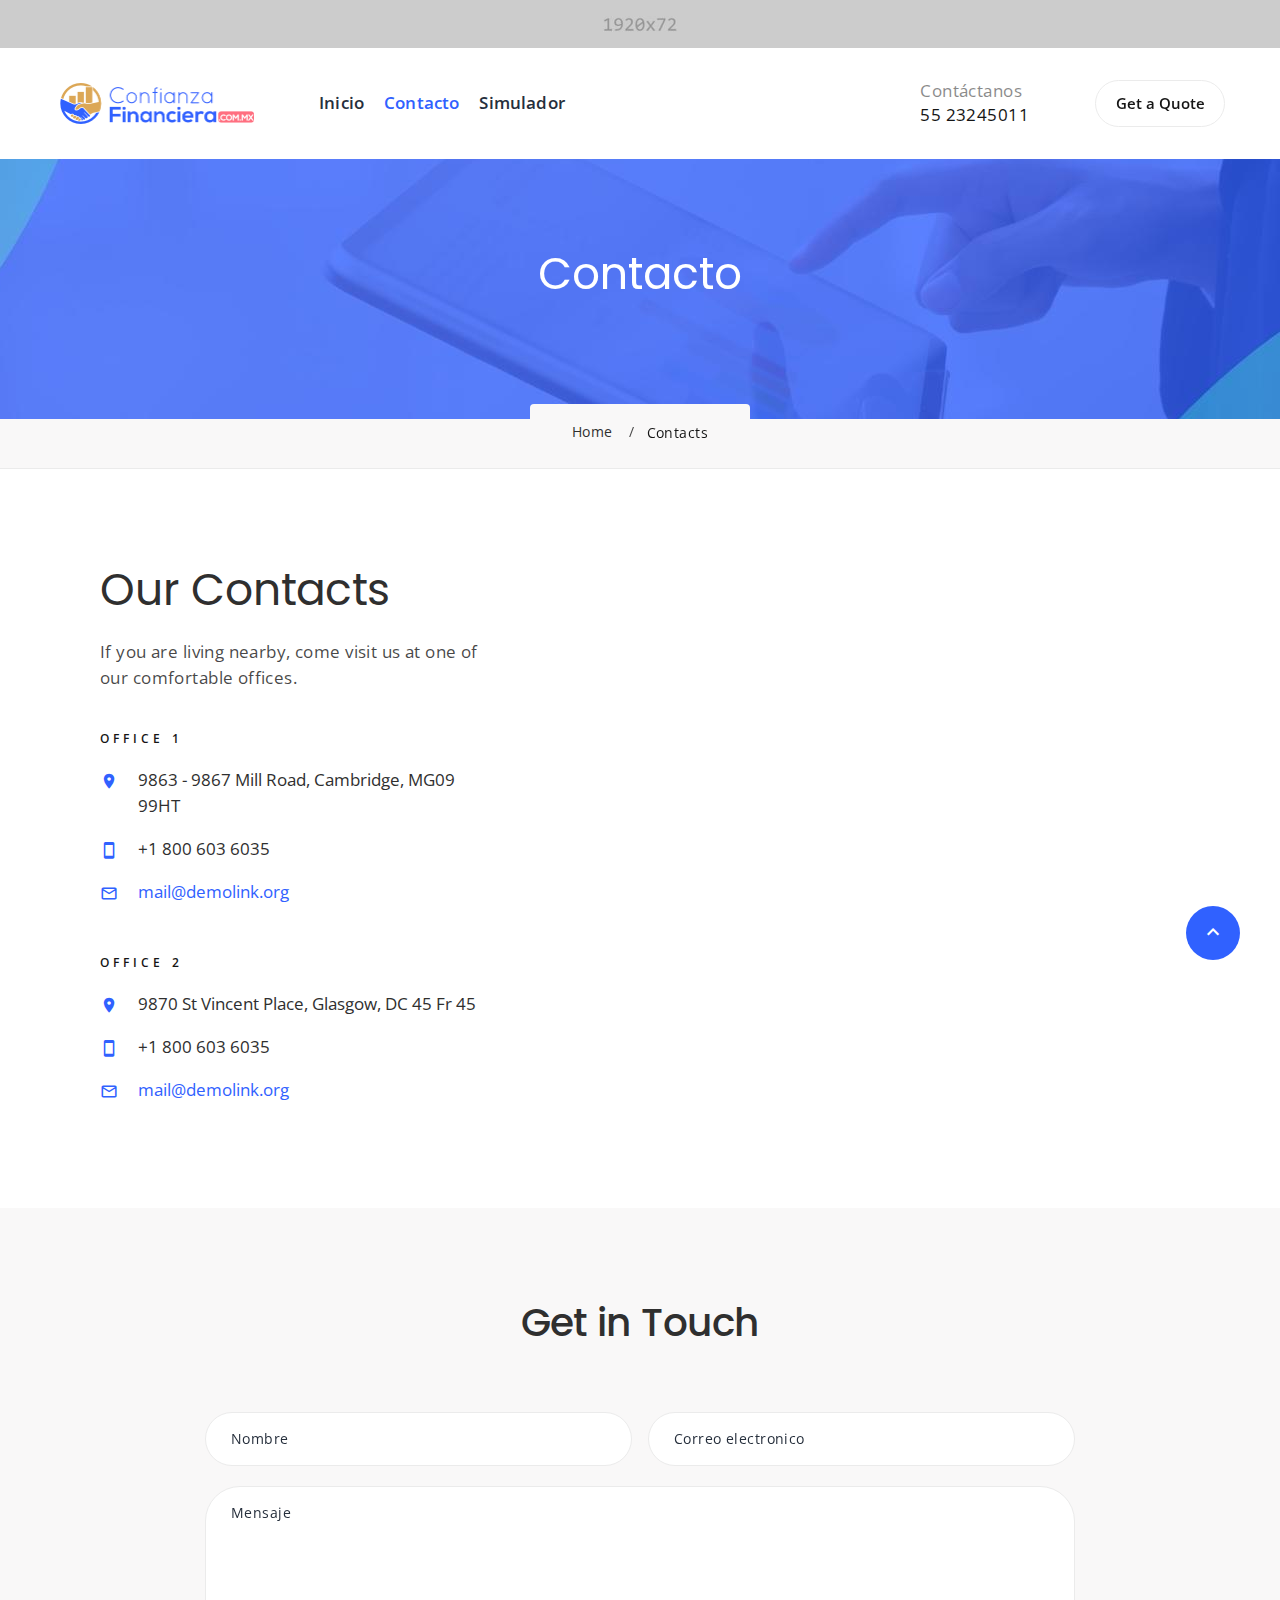
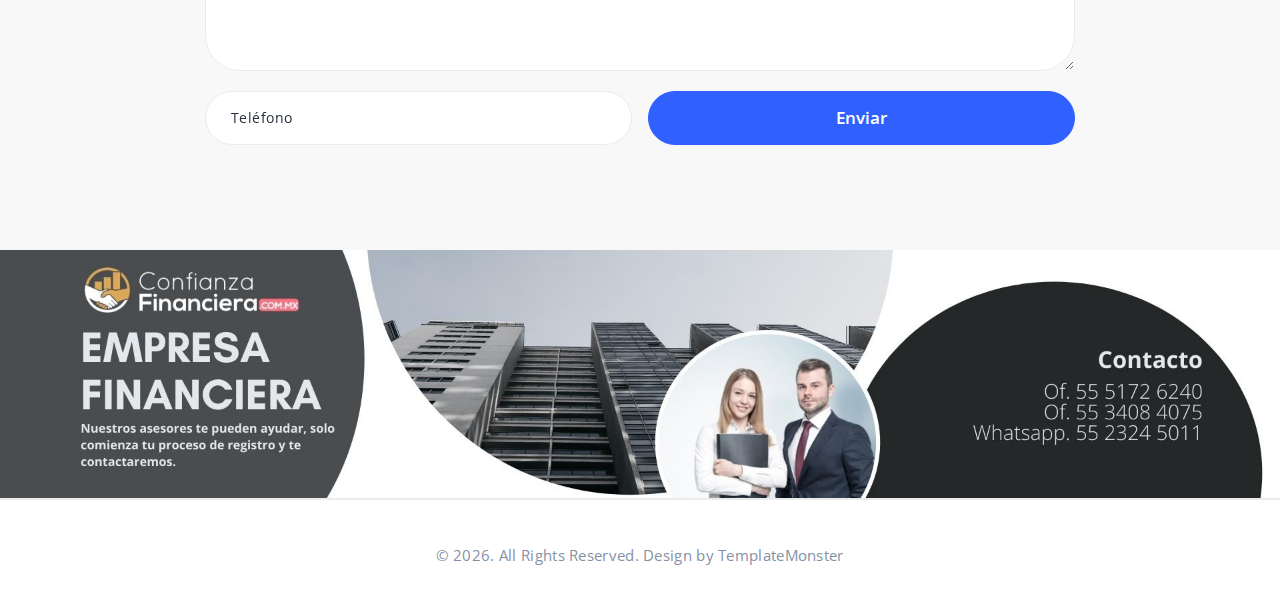
==== commit f13ebdd2: "Update images and data" ====
--- a/contacts.html
+++ b/contacts.html
@@ -1,7 +1,7 @@
 <!DOCTYPE html>
-<html class="wide wow-animation" lang="en">
+<html class="wide wow-animation" lang="es">
   <head>
-    <title>Contacts</title>
+    <title>Contacto</title>
     <meta name="viewport" content="width=device-width height=device-height initial-scale=1.0">
     <meta charset="utf-8">
     <meta http-equiv="X-UA-Compatible" content="IE=edge">
@@ -41,17 +41,15 @@
               <div class="rd-navbar-nav-wrap">
                 <!-- RD Navbar Nav-->
                 <ul class="rd-navbar-nav">
-                  <li class="rd-nav-item"><a class="rd-nav-link" href="index.html">Home</a>
+                  <li class="rd-nav-item"><a class="rd-nav-link" href="index.html">Inicio</a>
                   </li>
-                  <li class="rd-nav-item"><a class="rd-nav-link" href="about-us.html">About Us</a>
+                  <li class="rd-nav-item active"><a class="rd-nav-link" href="contacts.html">Contacto</a>
                   </li>
-                  <li class="rd-nav-item"><a class="rd-nav-link" href="typography.html">Typography</a>
-                  </li>
-                  <li class="rd-nav-item active"><a class="rd-nav-link" href="contacts.html">Contacts</a>
+                  <li class="rd-nav-item"><a class="rd-nav-link" href="prestamos.html">Simulador</a>
                   </li>
                 </ul>
                 <div class="rd-navbar-tel">
-                  <p>Call Now</p><a href="tel:#">+1-800-555-0148</a>
+                  <p>Contáctanos</p><a href="tel:#">55 23245011</a>
                 </div>
               </div>
               <div class="rd-navbar-element"><a class="button button-sm button-default-outline button-winona" href="#">Get a Quote</a>
@@ -67,7 +65,7 @@
             <div class="container">
               <div class="row justify-content-center">
                 <div class="col-xl-9">
-                  <h2 class="breadcrumbs-custom-title">Contacts</h2>
+                  <h2 class="breadcrumbs-custom-title">Contacto</h2>
                 </div>
               </div>
             </div>
@@ -139,88 +137,54 @@
           <div class="row justify-content-center">
             <div class="col-lg-11 col-xl-9">
               <!-- RD Mailform-->
-              <form class="rd-mailform rd-form" data-form-output="form-output-global" data-form-type="contact" method="post" action="bat/rd-mailform.php">
+             
+             
+              <form class="rd-mailform rd-form" action="https://formspree.io/f/mvolqkbb" method="POST">
                 <div class="row row-x-16 row-20">
                   <div class="col-md-6">
                     <div class="form-wrap">
                       <input class="form-input" id="contact-name" type="text" name="name" data-constraints="@Required">
-                      <label class="form-label" for="contact-name">Your Name</label>
+                      <label class="form-label" for="contact-name">Nombre</label>
                     </div>
                   </div>
                   <div class="col-md-6">
                     <div class="form-wrap">
                       <input class="form-input" id="contact-email" type="email" name="email" data-constraints="@Required @Email">
-                      <label class="form-label" for="contact-email">Email</label>
+                      <label class="form-label" for="contact-email">Correo electronico</label>
                     </div>
                   </div>
                   <div class="col-12">
                     <div class="form-wrap">
-                      <label class="form-label" for="contact-message">Message</label>
+                      <label class="form-label" for="contact-message">Mensaje</label>
                       <textarea class="form-input" id="contact-message" name="message" data-constraints="@Required"></textarea>
                     </div>
                   </div>
                   <div class="col-md-6">
                     <div class="form-wrap">
                       <input class="form-input" id="contact-phone" type="text" name="phone" data-constraints="@PhoneNumber">
-                      <label class="form-label" for="contact-phone">Phone</label>
+                      <label class="form-label" for="contact-phone">Teléfono</label>
                     </div>
                   </div>
                   <div class="col-md-6">
                     <div class="form-wrap form-button">
-                      <button class="button button-block button-primary" type="submit">Send Message</button>
+                      <button class="button button-block button-primary" type="submit">Enviar</button>
                     </div>
                   </div>
                 </div>
-              </form>
+              </form> 
+
             </div>
           </div>
         </div>
       </section>
-      <!-- Page Footer--><a class="banner" href="https://www.templatemonster.com/website-templates/monstroid2.html" target="_blank"><img src="images/monstroid_big.jpg" alt="" height="0"/></a>
+
+            <!-- Aqui termina el código del simulador-->
+
+            <!-- Aqui termina el código del simulador-->
+
+      
+      <!-- Page Footer--><a class="banner" href="#" target="_blank"><img src="images/monstroid_big.jpg" alt="" height="0"/></a>
       <footer class="section footer-classic">
-        <div class="footer-classic-main">
-          <div class="container">
-            <div class="row row-50 justify-content-lg-between">
-              <div class="col-sm-7 col-lg-3 col-xl-2"><a class="brand" href="index.html"><img src="images/logo-default-399x82.png" alt="" width="199" height="41"/></a>
-                <p><span style="max-width: 250px;">Alice is your #1 business app for managing workflow.</span></p><a class="button button-sm button-default-outline button-winona" href="#">Get in Touch</a>
-              </div>
-              <div class="col-sm-5 col-lg-3 col-xl-2">
-                <h4 class="footer-classic-title">About</h4>
-                <ul class="list footer-classic-list">
-                  <li><a href="about-us.html">About Us</a></li>
-                  <li><a href="#">Careers</a></li>
-                  <li><a href="#">Press and media</a></li>
-                </ul>
-              </div>
-              <div class="col-sm-7 col-lg-5 col-xl-3">
-                <h4 class="footer-classic-title">Quick Links</h4>
-                <ul class="list footer-classic-list footer-classic-list_2-cols">
-                  <li><a href="#">Sign Up</a></li>
-                  <li><a href="#">Our Team</a></li>
-                  <li><a href="#">Portfolio</a></li>
-                  <li><a href="#">Pricing</a></li>
-                  <li><a href="#">Testimonials</a></li>
-                  <li><a href="#">FAQ</a></li>
-                  <li><a href="#">Services</a></li>
-                </ul>
-              </div>
-              <div class="col-sm-5 col-lg-9 col-xl-2">
-                <h4 class="footer-classic-title">Contact Us</h4>
-                <div class="row row-20 row-sm-35">
-                  <div class="col-6 col-sm-12 col-lg-8 col-xl-12">
-                    <div class="row row-10 text-default">
-                      <div class="col-lg-6 col-xl-12"><a href="mailto:#">info@demolink.org</a></div>
-                      <div class="col-lg-6 col-xl-12"><a class="big" href="tel:#">+1-853-234-65</a></div>
-                    </div>
-                  </div>
-                  <div class="col-6 col-sm-12 col-lg-4 col-xl-12 text-right text-sm-left">
-                    <div class="group group-xs"><a class="link link-social-1 mdi mdi-twitter" href="#"></a><a class="link link-social-1 mdi mdi-facebook" href="#"></a><a class="link link-social-1 mdi mdi-instagram" href="#"></a></div>
-                  </div>
-                </div>
-              </div>
-            </div>
-          </div>
-        </div>
         <div class="footer-classic-aside">
           <div class="container">
             <p class="rights"><span>&copy;&nbsp;</span><span class="copyright-year"></span>. All Rights Reserved. Design by <a href="https://www.templatemonster.com">TemplateMonster</a></p>
--- a/css/style.css
+++ b/css/style.css
@@ -1,18606 +1,18608 @@
-@charset "UTF-8";+@charset "UTF-8";
 /*
 * Trunk version 2.0.1
-*/+*/
 /*
 * Contexts
-*/-.context-dark, .bg-gray-900, .bg-accent,-.context-dark h1,-.bg-gray-900 h1,-.bg-accent h1, .context-dark h2, .bg-gray-900 h2, .bg-accent h2, .context-dark h3, .bg-gray-900 h3, .bg-accent h3, .context-dark h4, .bg-gray-900 h4, .bg-accent h4, .context-dark h5, .bg-gray-900 h5, .bg-accent h5, .context-dark h6, .bg-gray-900 h6, .bg-accent h6, .context-dark .heading, .bg-gray-900 .heading, .bg-accent .heading {-	color: #ffffff;-}--a:focus,-button:focus {-	outline: none !important;-}--button::-moz-focus-inner {-	border: 0;-}--*:focus {-	outline: none;-}--blockquote {-	padding: 0;-	margin: 0;-}--input,-button,-select,-textarea {-	outline: none;-}--label {-	margin-bottom: 0;-}--p {-	margin: 0;-}--ul,-ol {-	list-style: none;-	padding: 0;-	margin: 0;-}--ul li,-ol li {-	display: block;-}--dl {-	margin: 0;-}--dt,-dd {-	line-height: inherit;-}--dt {-	font-weight: inherit;-}--dd {-	margin-bottom: 0;-}--cite {-	font-style: normal;-}--form {-	margin-bottom: 0;-}--blockquote {-	padding-left: 0;-	border-left: 0;-}--address {-	margin-top: 0;-	margin-bottom: 0;-}--figure {-	margin-bottom: 0;-}--html p a:hover {-	text-decoration: none;-}-+*/
+
+
+.context-dark, .bg-gray-900, .bg-accent,
+.context-dark h1,
+.bg-gray-900 h1,
+.bg-accent h1, .context-dark h2, .bg-gray-900 h2, .bg-accent h2, .context-dark h3, .bg-gray-900 h3, .bg-accent h3, .context-dark h4, .bg-gray-900 h4, .bg-accent h4, .context-dark h5, .bg-gray-900 h5, .bg-accent h5, .context-dark h6, .bg-gray-900 h6, .bg-accent h6, .context-dark .heading, .bg-gray-900 .heading, .bg-accent .heading {
+	color: #ffffff;
+}
+
+a:focus,
+button:focus {
+	outline: none !important;
+}
+
+button::-moz-focus-inner {
+	border: 0;
+}
+
+*:focus {
+	outline: none;
+}
+
+blockquote {
+	padding: 0;
+	margin: 0;
+}
+
+input,
+button,
+select,
+textarea {
+	outline: none;
+}
+
+label {
+	margin-bottom: 0;
+}
+
+p {
+	margin: 0;
+}
+
+ul,
+ol {
+	list-style: none;
+	padding: 0;
+	margin: 0;
+}
+
+ul li,
+ol li {
+	display: block;
+}
+
+dl {
+	margin: 0;
+}
+
+dt,
+dd {
+	line-height: inherit;
+}
+
+dt {
+	font-weight: inherit;
+}
+
+dd {
+	margin-bottom: 0;
+}
+
+cite {
+	font-style: normal;
+}
+
+form {
+	margin-bottom: 0;
+}
+
+blockquote {
+	padding-left: 0;
+	border-left: 0;
+}
+
+address {
+	margin-top: 0;
+	margin-bottom: 0;
+}
+
+figure {
+	margin-bottom: 0;
+}
+
+html p a:hover {
+	text-decoration: none;
+}
+
 /*
 * Typography
-*/-body {-	font-size: 14px;-	letter-spacing: 0.025em;-	background-color: #ffffff;-	-webkit-text-size-adjust: none;-	-webkit-font-smoothing: subpixel-antialiased;-	color: rgba(21, 21, 21, 0.8);-}--@media (max-width: 767.98px) {-	body {-		line-height: 1.6;-	}-}--@media (min-width: 768px) {-	body {-		font-size: 17px;-	}-}--h1, h2, h3, h4, h5, h6, .heading {-	margin-top: 0;-	margin-bottom: 0;-	font-family: Poppins, sans-serif;-	font-weight: 400;-	color: #2f2f2f;-}--h1 a, h2 a, h3 a, h4 a, h5 a, h6 a, .heading a {-	color: inherit;-}--h1 a:hover, h2 a:hover, h3 a:hover, h4 a:hover, h5 a:hover, h6 a:hover, .heading a:hover {-	color: #3061ff;-}--h1,-.heading-1 {-	font-size: 34px;-	font-weight: 800;-	line-height: 1.5;-	letter-spacing: .025em;-}--@media (min-width: 768px) {-	h1,-	.heading-1 {-		font-size: 44px;-	}-}--@media (min-width: 1200px) {-	h1,-	.heading-1 {-		font-size: 65px;-		line-height: 1.07692;-	}-}--h2,-.heading-2 {-	font-size: 28px;-	line-height: 1.35;-	letter-spacing: 0;-}--@media (min-width: 768px) {-	h2,-	.heading-2 {-		font-size: 40px;-	}-}--@media (min-width: 1200px) {-	h2,-	.heading-2 {-		font-size: 44px;-	}-}--@media (min-width: 1600px) {-	h2,-	.heading-2 {-		font-size: 48px;-		line-height: 1.20833;-	}-}--h3,-.heading-3 {-	font-size: 22px;-	line-height: 1.35;-	letter-spacing: -.009em;-	font-weight: 500;-}--@media (min-width: 576px) {-	h3,-	.heading-3 {-		font-size: 24px;-	}-}--@media (min-width: 768px) {-	h3,-	.heading-3 {-		font-size: 30px;-	}-}--@media (min-width: 1200px) {-	h3,-	.heading-3 {-		font-size: 39px;-		line-height: 1.23077;-	}-}--h4,-.heading-4 {-	font-size: 18px;-	line-height: 1.35;-	font-family: Muli, sans-serif;-	font-weight: 300;-	letter-spacing: .025em;-}--@media (min-width: 992px) {-	h4,-	.heading-4 {-		font-size: 19px;-	}-}--@media (min-width: 1200px) {-	h4,-	.heading-4 {-		font-size: 22px;-		line-height: 1.36364;-	}-}--h5,-.heading-5 {-	font-size: 16px;-	line-height: 1.35;-	letter-spacing: .025em;-	font-weight: 600;-}--@media (min-width: 992px) {-	h5,-	.heading-5 {-		font-size: 20px;-		line-height: 1.2;-	}-}--h6,-.heading-6 {-	font-size: 14px;-	line-height: 1.35;-	letter-spacing: .025em;-}--@media (min-width: 576px) {-	h6,-	.heading-6 {-		font-size: 15px;-		line-height: 1.6;-	}-}--.heading-7 {-	font-family: "Open Sans", -apple-system, BlinkMacSystemFont, "Segoe UI", Roboto, "Helvetica Neue", Arial, sans-serif;-	font-size: 12px;-	font-weight: 600;-	line-height: 1.35;-	color: #151515;-	text-transform: uppercase;-	letter-spacing: .34em;-}--.heading-alternate-1 {-	font-size: 18px;-	font-weight: 600;-	letter-spacing: 0;-}--@media (min-width: 576px) {-	.heading-alternate-1 {-		font-size: 20px;-	}-}--@media (min-width: 768px) {-	.heading-alternate-1 {-		font-size: 24px;-	}-}--@media (min-width: 992px) {-	.heading-alternate-1 {-		font-size: 29px;-	}-}--.text-extra-large {-	font-family: Poppins, sans-serif;-	font-size: 88px;-	line-height: 1;-	font-weight: 100;-	letter-spacing: .08em;-	color: #2f2f2f;-}--@media (min-width: 576px) {-	.text-extra-large {-		font-size: 70px;-	}-}--@media (min-width: 576px) {-	.text-extra-large {-		font-size: 155px;-	}-}--@media (min-width: 1600px) {-	.text-extra-large {-		font-size: 250px;-	}-}--.heading-decoration-1 {-	position: relative;-	padding-left: 30px;-}--.heading-decoration-1::before {-	content: '';-	position: absolute;-	top: .66em;-	left: 0;-	height: 1px;-	width: 20px;-	background: #d7d7d7;-}--.heading-decoration-1 span {-	display: inline-block;-	line-height: 1.1;-}--@media (min-width: 576px) {-	.heading-decoration-1 {-		padding-left: 40px;-	}-	.heading-decoration-1::before {-		top: .8em;-		width: 24px;-	}-}--@media (min-width: 1200px) {-	.heading-decoration-1 {-		padding-left: 85px;-	}-	.heading-decoration-1::before {-		top: .65em;-		width: 60px;-	}-}--.heading-decoration-2 {-	position: relative;-	padding-left: 30px;-	line-height: 1.05;-}--.heading-decoration-2::before {-	content: '';-	position: absolute;-	top: .7em;-	left: 0;-	height: 3px;-	width: 20px;-	background: #3061ff;-}--.heading-decoration-2 span {-	display: inline;-	margin-right: .25em;-	line-height: 1.1;-}--@media (min-width: 576px) {-	.heading-decoration-2 {-		padding-left: 60px;-	}-	.heading-decoration-2::before {-		top: .8em;-		height: 4px;-		width: 35px;-	}-}--@media (min-width: 1200px) {-	.heading-decoration-2::before {-		top: .66em;-	}-}--.heading-mod-1 {-	margin-top: -.35em;-}--.heading-mod-1 span {-	display: inline;-	line-height: 1.2;-}--.heading-mod-1 br {-	display: flex;-	height: 0;-}--small,-.small {-	display: block;-	font-size: 13px;-	line-height: 1.38462;-}--mark,-.mark {-	padding: 3px 5px;-	color: #ffffff;-	background: #3061ff;-}--.big {-	font-size: 15px;-	line-height: 1.4;-	font-weight: 400;-	letter-spacing: .025em;-}--@media (min-width: 992px) {-	.big {-		font-size: 16px;-		line-height: 1.5;-	}-}--@media (min-width: 1200px) {-	.big {-		font-size: 17px;-		line-height: 1.52941;-	}-}--.lead {-	font-size: 24px;-	line-height: 34px;-	font-weight: 300;-}--code {-	padding: 10px 5px;-	border-radius: 0.2rem;-	font-size: 90%;-	color: #3f4856;-	background: #f9f8f8;-}--p [data-toggle='tooltip'] {-	padding-left: .25em;-	padding-right: .25em;-	color: #3061ff;-}--p [style*='max-width'] {-	display: inline-block;-}--::selection {-	background: rgba(47, 47, 47, 0.5);-	color: #ffffff;-}--::-moz-selection {-	background: rgba(47, 47, 47, 0.5);-	color: #ffffff;-}--.text-1 {-	color: #2f2f2f;-	letter-spacing: 0;-}--.text-1 > * {-	margin-right: .2em;-}-+*/
+body {
+	font-size: 14px;
+	letter-spacing: 0.025em;
+	background-color: #ffffff;
+	-webkit-text-size-adjust: none;
+	-webkit-font-smoothing: subpixel-antialiased;
+	color: rgba(21, 21, 21, 0.8);
+}
+
+@media (max-width: 767.98px) {
+	body {
+		line-height: 1.6;
+	}
+}
+
+@media (min-width: 768px) {
+	body {
+		font-size: 17px;
+	}
+}
+
+h1, h2, h3, h4, h5, h6, .heading {
+	margin-top: 0;
+	margin-bottom: 0;
+	font-family: Poppins, sans-serif;
+	font-weight: 400;
+	color: #2f2f2f;
+}
+
+h1 a, h2 a, h3 a, h4 a, h5 a, h6 a, .heading a {
+	color: inherit;
+}
+
+h1 a:hover, h2 a:hover, h3 a:hover, h4 a:hover, h5 a:hover, h6 a:hover, .heading a:hover {
+	color: #3061ff;
+}
+
+h1,
+.heading-1 {
+	font-size: 34px;
+	font-weight: 800;
+	line-height: 1.5;
+	letter-spacing: .025em;
+}
+
+@media (min-width: 768px) {
+	h1,
+	.heading-1 {
+		font-size: 44px;
+	}
+}
+
+@media (min-width: 1200px) {
+	h1,
+	.heading-1 {
+		font-size: 65px;
+		line-height: 1.07692;
+	}
+}
+
+h2,
+.heading-2 {
+	font-size: 28px;
+	line-height: 1.35;
+	letter-spacing: 0;
+}
+
+@media (min-width: 768px) {
+	h2,
+	.heading-2 {
+		font-size: 40px;
+	}
+}
+
+@media (min-width: 1200px) {
+	h2,
+	.heading-2 {
+		font-size: 44px;
+	}
+}
+
+@media (min-width: 1600px) {
+	h2,
+	.heading-2 {
+		font-size: 48px;
+		line-height: 1.20833;
+	}
+}
+
+h3,
+.heading-3 {
+	font-size: 22px;
+	line-height: 1.35;
+	letter-spacing: -.009em;
+	font-weight: 500;
+}
+
+@media (min-width: 576px) {
+	h3,
+	.heading-3 {
+		font-size: 24px;
+	}
+}
+
+@media (min-width: 768px) {
+	h3,
+	.heading-3 {
+		font-size: 30px;
+	}
+}
+
+@media (min-width: 1200px) {
+	h3,
+	.heading-3 {
+		font-size: 39px;
+		line-height: 1.23077;
+	}
+}
+
+h4,
+.heading-4 {
+	font-size: 18px;
+	line-height: 1.35;
+	font-family: Muli, sans-serif;
+	font-weight: 300;
+	letter-spacing: .025em;
+}
+
+@media (min-width: 992px) {
+	h4,
+	.heading-4 {
+		font-size: 19px;
+	}
+}
+
+@media (min-width: 1200px) {
+	h4,
+	.heading-4 {
+		font-size: 22px;
+		line-height: 1.36364;
+	}
+}
+
+h5,
+.heading-5 {
+	font-size: 16px;
+	line-height: 1.35;
+	letter-spacing: .025em;
+	font-weight: 600;
+}
+
+@media (min-width: 992px) {
+	h5,
+	.heading-5 {
+		font-size: 20px;
+		line-height: 1.2;
+	}
+}
+
+h6,
+.heading-6 {
+	font-size: 14px;
+	line-height: 1.35;
+	letter-spacing: .025em;
+}
+
+@media (min-width: 576px) {
+	h6,
+	.heading-6 {
+		font-size: 15px;
+		line-height: 1.6;
+	}
+}
+
+.heading-7 {
+	font-family: "Open Sans", -apple-system, BlinkMacSystemFont, "Segoe UI", Roboto, "Helvetica Neue", Arial, sans-serif;
+	font-size: 12px;
+	font-weight: 600;
+	line-height: 1.35;
+	color: #151515;
+	text-transform: uppercase;
+	letter-spacing: .34em;
+}
+
+.heading-alternate-1 {
+	font-size: 18px;
+	font-weight: 600;
+	letter-spacing: 0;
+}
+
+@media (min-width: 576px) {
+	.heading-alternate-1 {
+		font-size: 20px;
+	}
+}
+
+@media (min-width: 768px) {
+	.heading-alternate-1 {
+		font-size: 24px;
+	}
+}
+
+@media (min-width: 992px) {
+	.heading-alternate-1 {
+		font-size: 29px;
+	}
+}
+
+.text-extra-large {
+	font-family: Poppins, sans-serif;
+	font-size: 88px;
+	line-height: 1;
+	font-weight: 100;
+	letter-spacing: .08em;
+	color: #2f2f2f;
+}
+
+@media (min-width: 576px) {
+	.text-extra-large {
+		font-size: 70px;
+	}
+}
+
+@media (min-width: 576px) {
+	.text-extra-large {
+		font-size: 155px;
+	}
+}
+
+@media (min-width: 1600px) {
+	.text-extra-large {
+		font-size: 250px;
+	}
+}
+
+.heading-decoration-1 {
+	position: relative;
+	padding-left: 30px;
+}
+
+.heading-decoration-1::before {
+	content: '';
+	position: absolute;
+	top: .66em;
+	left: 0;
+	height: 1px;
+	width: 20px;
+	background: #d7d7d7;
+}
+
+.heading-decoration-1 span {
+	display: inline-block;
+	line-height: 1.1;
+}
+
+@media (min-width: 576px) {
+	.heading-decoration-1 {
+		padding-left: 40px;
+	}
+	.heading-decoration-1::before {
+		top: .8em;
+		width: 24px;
+	}
+}
+
+@media (min-width: 1200px) {
+	.heading-decoration-1 {
+		padding-left: 85px;
+	}
+	.heading-decoration-1::before {
+		top: .65em;
+		width: 60px;
+	}
+}
+
+.heading-decoration-2 {
+	position: relative;
+	padding-left: 30px;
+	line-height: 1.05;
+}
+
+.heading-decoration-2::before {
+	content: '';
+	position: absolute;
+	top: .7em;
+	left: 0;
+	height: 3px;
+	width: 20px;
+	background: #3061ff;
+}
+
+.heading-decoration-2 span {
+	display: inline;
+	margin-right: .25em;
+	line-height: 1.1;
+}
+
+@media (min-width: 576px) {
+	.heading-decoration-2 {
+		padding-left: 60px;
+	}
+	.heading-decoration-2::before {
+		top: .8em;
+		height: 4px;
+		width: 35px;
+	}
+}
+
+@media (min-width: 1200px) {
+	.heading-decoration-2::before {
+		top: .66em;
+	}
+}
+
+.heading-mod-1 {
+	margin-top: -.35em;
+}
+
+.heading-mod-1 span {
+	display: inline;
+	line-height: 1.2;
+}
+
+.heading-mod-1 br {
+	display: flex;
+	height: 0;
+}
+
+small,
+.small {
+	display: block;
+	font-size: 13px;
+	line-height: 1.38462;
+}
+
+mark,
+.mark {
+	padding: 3px 5px;
+	color: #ffffff;
+	background: #3061ff;
+}
+
+.big {
+	font-size: 15px;
+	line-height: 1.4;
+	font-weight: 400;
+	letter-spacing: .025em;
+}
+
+@media (min-width: 992px) {
+	.big {
+		font-size: 16px;
+		line-height: 1.5;
+	}
+}
+
+@media (min-width: 1200px) {
+	.big {
+		font-size: 17px;
+		line-height: 1.52941;
+	}
+}
+
+.lead {
+	font-size: 24px;
+	line-height: 34px;
+	font-weight: 300;
+}
+
+code {
+	padding: 10px 5px;
+	border-radius: 0.2rem;
+	font-size: 90%;
+	color: #3f4856;
+	background: #f9f8f8;
+}
+
+p [data-toggle='tooltip'] {
+	padding-left: .25em;
+	padding-right: .25em;
+	color: #3061ff;
+}
+
+p [style*='max-width'] {
+	display: inline-block;
+}
+
+::selection {
+	background: rgba(47, 47, 47, 0.5);
+	color: #ffffff;
+}
+
+::-moz-selection {
+	background: rgba(47, 47, 47, 0.5);
+	color: #ffffff;
+}
+
+.text-1 {
+	color: #2f2f2f;
+	letter-spacing: 0;
+}
+
+.text-1 > * {
+	margin-right: .2em;
+}
+
 /*
 * Brand
-*/-.brand {-	display: inline-block;-}--.brand .brand-logo-light {-	display: none;-}--.brand .brand-logo-dark {-	display: block;-}-+*/
+.brand {
+	display: inline-block;
+}
+
+.brand .brand-logo-light {
+	display: none;
+}
+
+.brand .brand-logo-dark {
+	display: block;
+}
+
 /*
 *
 * Badge Custom
-*/-.badge {-	font-weight: 700;-	color: #3061ff;-	background: #d6f3f5;-	text-transform: uppercase;-	letter-spacing: .075em;-}--.context-dark .badge, .bg-gray-900 .badge, .bg-accent .badge {-	color: #ffffff;-	background: rgba(255, 255, 255, 0.2);-}--.badge-1 {-	padding: 10px 12px;-	font-weight: 600;-	letter-spacing: .025em;-	text-transform: none;-	border-radius: 0;-}--.badge-sm {-	padding: 5px 10px;-	font-size: 12px;-	letter-spacing: .025em;-}--.badge.badge-secondary {-	color: #ffffff;-	background: #ff6f80;-}--.badge.badge-color-1 {-	color: #3061ff;-	background: #d6f3f5;-}-+*/
+.badge {
+	font-weight: 700;
+	color: #3061ff;
+	background: #d6f3f5;
+	text-transform: uppercase;
+	letter-spacing: .075em;
+}
+
+.context-dark .badge, .bg-gray-900 .badge, .bg-accent .badge {
+	color: #ffffff;
+	background: rgba(255, 255, 255, 0.2);
+}
+
+.badge-1 {
+	padding: 10px 12px;
+	font-weight: 600;
+	letter-spacing: .025em;
+	text-transform: none;
+	border-radius: 0;
+}
+
+.badge-sm {
+	padding: 5px 10px;
+	font-size: 12px;
+	letter-spacing: .025em;
+}
+
+.badge.badge-secondary {
+	color: #ffffff;
+	background: #ff6f80;
+}
+
+.badge.badge-color-1 {
+	color: #3061ff;
+	background: #d6f3f5;
+}
+
 /*
 * Links
-*/-a {-	transition: all 0.3s ease-in-out;-}--a, a:focus, a:active, a:hover {-	text-decoration: none;-}--a, a:focus, a:active {-	color: inherit;-}--a:hover {-	color: #3061ff;-}--a[href*='tel'], a[href*='mailto'] {-	white-space: nowrap;-}--.link-hover {-	color: #3061ff;-}--.link-press {-	color: #174eff;-}--.privacy-link {-	display: inline-block;-}--* + .privacy-link {-	margin-top: 25px;-}--.link-default {-	letter-spacing: .01em;-	color: #2f2f2f;-}--.link-default:hover {-	color: #3061ff;-}--.link-social-1 {-	position: relative;-	width: 2em;-	height: 2em;-	border-radius: 50%;-	text-align: center;-	color: #ffffff;-	background: #151515;-	font-size: 16px;-	line-height: 2em;-}--.link-social-1, .link-social-1:active, .link-social-1:focus, .link-social-1:hover {-	color: #ffffff;-}--.link-social-1::after {-	content: '';-	pointer-events: none;-	position: absolute;-	width: 100%;-	height: 100%;-	border-radius: 50%;-	top: 0;-	left: 0;-	padding: 2px;-	z-index: -1;-	background: #3061ff;-	opacity: 1;-	transform: scale(1);-}--.link-social-1[class*='twitter'] {-	background: #63c9eb;-}--.link-social-1[class*='twitter']::after {-	background: #63c9eb;-}--.link-social-1[class*='facebook'] {-	background: #4970bf;-}--.link-social-1[class*='facebook']::after {-	background: #4970bf;-}--.link-social-1[class*='instagram'] {-	background: #ff6f80;-}--.link-social-1[class*='instagram']::after {-	background: #ff6f80;-}--.link-social-1[class*='linkedin'] {-	background: #3078bb;-}--.link-social-1[class*='linkedin']::after {-	background: #3078bb;-}--.link-social-1:hover::after {-	transition: transform 0.2s, opacity 0.3s;-	transform: scale(1.3);-	opacity: 0;-}--.link-social-2 {-	color: #2f2f2f;-}--.link-social-2:hover {-	color: #3061ff;-}--.link-social-2[class*='twitter']:hover {-	color: #63c9eb;-}--.link-social-2[class*='facebook']:hover {-	color: #4970bf;-}--.link-social-2[class*='instagram']:hover {-	color: #ff6f80;-}--.link-underline {-	display: inline-block;-	position: relative;-	overflow: hidden;-	text-overflow: ellipsis;-	max-width: 100%;-	white-space: nowrap;-	text-align: center;-	letter-spacing: .01em;-}--.link-underline::before, .link-underline::after {-	content: '';-	position: absolute;-	bottom: 0;-	width: 100%;-	height: 1px;-	background: #2f2f2f;-}--.link-underline::before {-	transition: .22s .22s ease-in;-	transform: translateX(-110%);-}--.link-underline::after {-	left: 0;-	transition: .22s ease-in;-}--.link-underline, .link-underline:active, .link-underline:focus, .link-underline:hover {-	color: #2f2f2f;-}--.link-underline:hover::after {-	right: 0;-	left: auto;-	width: 0;-}--.link-underline:hover::before {-	transform: translateX(0);-}--.link-icon {-	position: relative;-	display: inline-block;-	padding: 3px;-	white-space: nowrap;-	letter-spacing: 0;-	transition: .22s ease-in;-}--.link-icon > * {-	display: inline-block;-	vertical-align: middle;-}--.link-icon .icon {-	position: relative;-	top: 1px;-	transition: transform .22s ease-in;-}--.link-icon > * + * {-	margin-left: 5px;-}--.link-icon, .link-icon:active, .link-icon:focus, .link-icon:hover {-	color: #2f2f2f;-}--.link-icon:hover {-	opacity: .5;-}--.link-icon-left .icon + span {-	transition: transform .22s ease-in;-}--.link-icon-left:hover .icon {-	transform: translateX(-8px);-}--.link-icon-left:hover .icon + span {-	transform: translateX(-6px);-}--.link-image-1 {-	display: inline-block;-	opacity: .3;-	transition: .25s ease-in-out;-}--.link-image-1:hover {-	opacity: .8;-}--.link-modern {-	display: inline-flex;-	align-items: center;-	white-space: nowrap;-	color: #2f2f2f;-	letter-spacing: .075em;-}--.link-modern .icon {-	order: 10;-	margin-left: 7px;-	color: #ff6f80;-}--.link-modern:hover {-	color: #ff6f80;-}--.icon.link-waypoint-icon {-	font-size: 26px;-}--* + .link-waypoint-icon {-	margin-top: 15px;-}--.context-dark .link-waypoint-icon, .bg-gray-900 .link-waypoint-icon, .bg-accent .link-waypoint-icon {-	color: rgba(255, 255, 255, 0.6);-}--.context-dark .link-waypoint-icon:hover, .bg-gray-900 .link-waypoint-icon:hover, .bg-accent .link-waypoint-icon:hover {-	color: #ffffff;-}--@media (min-width: 768px) {-	* + .link-waypoint-icon {-		margin-top: 25px;-	}-}-+*/
+a {
+	transition: all 0.3s ease-in-out;
+}
+
+a, a:focus, a:active, a:hover {
+	text-decoration: none;
+}
+
+a, a:focus, a:active {
+	color: inherit;
+}
+
+a:hover {
+	color: #3061ff;
+}
+
+a[href*='tel'], a[href*='mailto'] {
+	white-space: nowrap;
+}
+
+.link-hover {
+	color: #3061ff;
+}
+
+.link-press {
+	color: #174eff;
+}
+
+.privacy-link {
+	display: inline-block;
+}
+
+* + .privacy-link {
+	margin-top: 25px;
+}
+
+.link-default {
+	letter-spacing: .01em;
+	color: #2f2f2f;
+}
+
+.link-default:hover {
+	color: #3061ff;
+}
+
+.link-social-1 {
+	position: relative;
+	width: 2em;
+	height: 2em;
+	border-radius: 50%;
+	text-align: center;
+	color: #ffffff;
+	background: #151515;
+	font-size: 16px;
+	line-height: 2em;
+}
+
+.link-social-1, .link-social-1:active, .link-social-1:focus, .link-social-1:hover {
+	color: #ffffff;
+}
+
+.link-social-1::after {
+	content: '';
+	pointer-events: none;
+	position: absolute;
+	width: 100%;
+	height: 100%;
+	border-radius: 50%;
+	top: 0;
+	left: 0;
+	padding: 2px;
+	z-index: -1;
+	background: #3061ff;
+	opacity: 1;
+	transform: scale(1);
+}
+
+.link-social-1[class*='twitter'] {
+	background: #63c9eb;
+}
+
+.link-social-1[class*='twitter']::after {
+	background: #63c9eb;
+}
+
+.link-social-1[class*='facebook'] {
+	background: #4970bf;
+}
+
+.link-social-1[class*='facebook']::after {
+	background: #4970bf;
+}
+
+.link-social-1[class*='instagram'] {
+	background: #ff6f80;
+}
+
+.link-social-1[class*='instagram']::after {
+	background: #ff6f80;
+}
+
+.link-social-1[class*='linkedin'] {
+	background: #3078bb;
+}
+
+.link-social-1[class*='linkedin']::after {
+	background: #3078bb;
+}
+
+.link-social-1:hover::after {
+	transition: transform 0.2s, opacity 0.3s;
+	transform: scale(1.3);
+	opacity: 0;
+}
+
+.link-social-2 {
+	color: #2f2f2f;
+}
+
+.link-social-2:hover {
+	color: #3061ff;
+}
+
+.link-social-2[class*='twitter']:hover {
+	color: #63c9eb;
+}
+
+.link-social-2[class*='facebook']:hover {
+	color: #4970bf;
+}
+
+.link-social-2[class*='instagram']:hover {
+	color: #ff6f80;
+}
+
+.link-underline {
+	display: inline-block;
+	position: relative;
+	overflow: hidden;
+	text-overflow: ellipsis;
+	max-width: 100%;
+	white-space: nowrap;
+	text-align: center;
+	letter-spacing: .01em;
+}
+
+.link-underline::before, .link-underline::after {
+	content: '';
+	position: absolute;
+	bottom: 0;
+	width: 100%;
+	height: 1px;
+	background: #2f2f2f;
+}
+
+.link-underline::before {
+	transition: .22s .22s ease-in;
+	transform: translateX(-110%);
+}
+
+.link-underline::after {
+	left: 0;
+	transition: .22s ease-in;
+}
+
+.link-underline, .link-underline:active, .link-underline:focus, .link-underline:hover {
+	color: #2f2f2f;
+}
+
+.link-underline:hover::after {
+	right: 0;
+	left: auto;
+	width: 0;
+}
+
+.link-underline:hover::before {
+	transform: translateX(0);
+}
+
+.link-icon {
+	position: relative;
+	display: inline-block;
+	padding: 3px;
+	white-space: nowrap;
+	letter-spacing: 0;
+	transition: .22s ease-in;
+}
+
+.link-icon > * {
+	display: inline-block;
+	vertical-align: middle;
+}
+
+.link-icon .icon {
+	position: relative;
+	top: 1px;
+	transition: transform .22s ease-in;
+}
+
+.link-icon > * + * {
+	margin-left: 5px;
+}
+
+.link-icon, .link-icon:active, .link-icon:focus, .link-icon:hover {
+	color: #2f2f2f;
+}
+
+.link-icon:hover {
+	opacity: .5;
+}
+
+.link-icon-left .icon + span {
+	transition: transform .22s ease-in;
+}
+
+.link-icon-left:hover .icon {
+	transform: translateX(-8px);
+}
+
+.link-icon-left:hover .icon + span {
+	transform: translateX(-6px);
+}
+
+.link-image-1 {
+	display: inline-block;
+	opacity: .3;
+	transition: .25s ease-in-out;
+}
+
+.link-image-1:hover {
+	opacity: .8;
+}
+
+.link-modern {
+	display: inline-flex;
+	align-items: center;
+	white-space: nowrap;
+	color: #2f2f2f;
+	letter-spacing: .075em;
+}
+
+.link-modern .icon {
+	order: 10;
+	margin-left: 7px;
+	color: #ff6f80;
+}
+
+.link-modern:hover {
+	color: #ff6f80;
+}
+
+.icon.link-waypoint-icon {
+	font-size: 26px;
+}
+
+* + .link-waypoint-icon {
+	margin-top: 15px;
+}
+
+.context-dark .link-waypoint-icon, .bg-gray-900 .link-waypoint-icon, .bg-accent .link-waypoint-icon {
+	color: rgba(255, 255, 255, 0.6);
+}
+
+.context-dark .link-waypoint-icon:hover, .bg-gray-900 .link-waypoint-icon:hover, .bg-accent .link-waypoint-icon:hover {
+	color: #ffffff;
+}
+
+@media (min-width: 768px) {
+	* + .link-waypoint-icon {
+		margin-top: 25px;
+	}
+}
+
 /*
 * Blocks
-*/-.block-1 {-	max-width: 400px;-}--@media (min-width: 992px) {-	.block-2 {-		max-width: 220px;-	}-}--.block-3 {-	display: inline-block;-	max-width: 600px;-}--* + .block-3 {-	margin-top: 15px;-}--@media (min-width: 768px) {-	* + .block-3 {-		margin-top: 35px;-	}-}--.block-4 {-	max-width: 540px;-}--@media (min-width: 576px) {-	.block-4 {-		padding-right: 30px;-	}-}--@media (min-width: 768px) {-	.block-4 {-		padding-right: 15px;-	}-}--@media (min-width: 992px) {-	.block-4 {-		padding-right: 30px;-	}-}--@media (min-width: 992px) {-	.block-5 {-		padding-left: 30px;-	}-}--@media (min-width: 1200px) {-	.block-5 {-		padding-left: 70px;-	}-}--.block-6 {-	position: relative;-	z-index: 1;-	padding: 45px 15px;-	max-width: 430px;-	margin-left: auto;-	margin-right: auto;-}--@media (min-width: 1200px) {-	.block-6 {-		max-width: 600px;-		padding: 90px 0 120px 100px;-		margin-right: 0;-	}-	.block-6 .form-lg {-		margin-right: 30px;-	}-}--@media (min-width: 1600px) {-	.block-6 {-		padding: 120px 0 140px 110px;-	}-}--* + .block-6 {-	margin-top: 30px;-}--@media (min-width: 992px) {-	.block-7 {-		max-width: 280px;-	}-}--@media (min-width: 992px) {-	.block-8 {-		max-width: 420px;-	}-}--.block-9 {-	max-width: 210px;-}--.block-10 {-	max-width: 540px;-}--.block-11 {-	max-width: 390px;-}--.block-ratio {-	display: flex;-	color: #ffffff;-	transition: all 0.3s ease-in-out;-}--.block-ratio:hover .bg-image::before,-.tablet .block-ratio .bg-image::before,-.mobile .block-ratio .bg-image::before {-	opacity: 1;-}--.block-ratio:hover a,-.tablet .block-ratio a,-.mobile .block-ratio a {-	opacity: .6;-}--.block-ratio .bg-image {-	position: relative;-}--.block-ratio .bg-image::before {-	content: '';-	display: block;-	position: absolute;-	top: 0;-	left: 0;-	right: 0;-	bottom: 0;-	background-color: rgba(37, 37, 37, 0.43);-	transition: all 0.3s ease-in-out;-	opacity: 0;-}--.block-ratio a {-	position: absolute;-	left: 50%;-	top: 50%;-	transform: translate3d(-50%, -50%, 0);-	text-align: center;-	font-family: Poppins, sans-serif;-	font-size: 24px;-	transition: all 0.3s ease-in-out;-	opacity: 0;-}--.block-ratio a:hover,-.tablet .block-ratio a,-.mobile .block-ratio a {-	color: #ffffff;-	opacity: 1;-}--@media (max-width: 575.98px) {-	.block-ratio {-		max-width: 400px;-		margin-left: auto;-		margin-right: auto;-	}-}--.block-ratio-content,-.block-ratio-dummy {-	width: 100%;-	flex-shrink: 0;-}--.block-ratio-dummy {-	visibility: hidden;-	opacity: 0;-	order: 10;-}--.block-ratio-dummy::before {-	content: '';-	display: block;-}--.block-ratio-content {-	display: flex;-}--.block-ratio-content > * {-	min-width: 100%;-}--.block-ratio-1 .block-ratio-dummy::before {-	padding-bottom: 67.56757%;-}--.block-ratio-2 .block-ratio-dummy::before {-	padding-bottom: 116.21622%;-}--.block-ratio-3 .block-ratio-dummy::before {-	padding-bottom: 55.84416%;-}-+*/
+.block-1 {
+	max-width: 400px;
+}
+
+@media (min-width: 992px) {
+	.block-2 {
+		max-width: 220px;
+	}
+}
+
+.block-3 {
+	display: inline-block;
+	max-width: 600px;
+}
+
+* + .block-3 {
+	margin-top: 15px;
+}
+
+@media (min-width: 768px) {
+	* + .block-3 {
+		margin-top: 35px;
+	}
+}
+
+.block-4 {
+	max-width: 540px;
+}
+
+@media (min-width: 576px) {
+	.block-4 {
+		padding-right: 30px;
+	}
+}
+
+@media (min-width: 768px) {
+	.block-4 {
+		padding-right: 15px;
+	}
+}
+
+@media (min-width: 992px) {
+	.block-4 {
+		padding-right: 30px;
+	}
+}
+
+@media (min-width: 992px) {
+	.block-5 {
+		padding-left: 30px;
+	}
+}
+
+@media (min-width: 1200px) {
+	.block-5 {
+		padding-left: 70px;
+	}
+}
+
+.block-6 {
+	position: relative;
+	z-index: 1;
+	padding: 45px 15px;
+	max-width: 430px;
+	margin-left: auto;
+	margin-right: auto;
+}
+
+@media (min-width: 1200px) {
+	.block-6 {
+		max-width: 600px;
+		padding: 90px 0 120px 100px;
+		margin-right: 0;
+	}
+	.block-6 .form-lg {
+		margin-right: 30px;
+	}
+}
+
+@media (min-width: 1600px) {
+	.block-6 {
+		padding: 120px 0 140px 110px;
+	}
+}
+
+* + .block-6 {
+	margin-top: 30px;
+}
+
+@media (min-width: 992px) {
+	.block-7 {
+		max-width: 280px;
+	}
+}
+
+@media (min-width: 992px) {
+	.block-8 {
+		max-width: 420px;
+	}
+}
+
+.block-9 {
+	max-width: 210px;
+}
+
+.block-10 {
+	max-width: 540px;
+}
+
+.block-11 {
+	max-width: 390px;
+}
+
+.block-ratio {
+	display: flex;
+	color: #ffffff;
+	transition: all 0.3s ease-in-out;
+}
+
+.block-ratio:hover .bg-image::before,
+.tablet .block-ratio .bg-image::before,
+.mobile .block-ratio .bg-image::before {
+	opacity: 1;
+}
+
+.block-ratio:hover a,
+.tablet .block-ratio a,
+.mobile .block-ratio a {
+	opacity: .6;
+}
+
+.block-ratio .bg-image {
+	position: relative;
+}
+
+.block-ratio .bg-image::before {
+	content: '';
+	display: block;
+	position: absolute;
+	top: 0;
+	left: 0;
+	right: 0;
+	bottom: 0;
+	background-color: rgba(37, 37, 37, 0.43);
+	transition: all 0.3s ease-in-out;
+	opacity: 0;
+}
+
+.block-ratio a {
+	position: absolute;
+	left: 50%;
+	top: 50%;
+	transform: translate3d(-50%, -50%, 0);
+	text-align: center;
+	font-family: Poppins, sans-serif;
+	font-size: 24px;
+	transition: all 0.3s ease-in-out;
+	opacity: 0;
+}
+
+.block-ratio a:hover,
+.tablet .block-ratio a,
+.mobile .block-ratio a {
+	color: #ffffff;
+	opacity: 1;
+}
+
+@media (max-width: 575.98px) {
+	.block-ratio {
+		max-width: 400px;
+		margin-left: auto;
+		margin-right: auto;
+	}
+}
+
+.block-ratio-content,
+.block-ratio-dummy {
+	width: 100%;
+	flex-shrink: 0;
+}
+
+.block-ratio-dummy {
+	visibility: hidden;
+	opacity: 0;
+	order: 10;
+}
+
+.block-ratio-dummy::before {
+	content: '';
+	display: block;
+}
+
+.block-ratio-content {
+	display: flex;
+}
+
+.block-ratio-content > * {
+	min-width: 100%;
+}
+
+.block-ratio-1 .block-ratio-dummy::before {
+	padding-bottom: 67.56757%;
+}
+
+.block-ratio-2 .block-ratio-dummy::before {
+	padding-bottom: 116.21622%;
+}
+
+.block-ratio-3 .block-ratio-dummy::before {
+	padding-bottom: 55.84416%;
+}
+
 /*
 * Boxes
-*/-.box-bordered {-	padding-left: 30px;-	border-left: 1px solid #ebebeb;-}--.box-bordered h5, .box-bordered .heading-5 {-	letter-spacing: .1em;-	text-transform: uppercase;-}--* + .box-bordered {-	margin-top: 35px;-}--@media (min-width: 768px) {-	* + .box-bordered {-		margin-top: 50px;-	}-}--.box-shadow-1 {-	max-width: 630px;-	margin-left: auto;-	margin-right: auto;-	padding: 35px 20px 40px;-	border-radius: 6px;-	box-shadow: 1px 6px 32px 0 rgba(75, 81, 91, 0.11);-}--.box-shadow-1-main {-	max-width: 320px;-	margin-left: auto;-	margin-right: auto;-}--* + .box-shadow-1-main {-	margin-top: 20px;-}--@media (min-width: 360px) {-	.box-shadow-1 {-		padding: 35px 25px 40px;-	}-	.box-shadow-1-main {-		padding: 0 10px;-	}-}--@media (min-width: 768px) {-	.box-shadow-1 {-		padding: 60px 30px 80px;-	}-	.box-shadow-1 .brand + p {-		margin-top: 35px;-	}-	* + .box-shadow-1-main {-		margin-top: 35px;-	}-}--.box-custom-1 {-	padding: 20px;-	text-align: center;-	background: #f9f8f8;-}--.box-custom-1 > * {-	max-width: 200px;-}--.box-custom-1 h2,-.box-custom-1 .heading-2 {-	font-weight: 300;-}--.block-ratio .box-custom-1 {-	display: flex;-	flex-direction: column;-	align-items: center;-	justify-content: center;-}--.bg-gray-100 .box-custom-1 {-	background: #ffffff;-}--.box-custom-2 {-	position: relative;-	z-index: 1;-	padding: 30px 20px;-}--div.box-custom-2 {-	background-color: transparent;-}--.box-custom-2-bg,-.box-custom-2-bg::after,-.box-custom-2-bg-image {-	position: absolute;-	top: 0;-	right: 0;-	bottom: 0;-	left: 0;-	pointer-events: none;-}--.box-custom-2-bg img.map-image {-	position: relative;-	top: 35%;-	left: 39%;-	transform: scale(1.1);-	opacity: .05;-}--.box-custom-2-bg-inner {-	position: absolute;-	top: 0;-	right: 0;-	bottom: 0;-	left: 0;-}--.box-custom-2-bg-image {-	background-size: cover;-	background-position: 70% center;-}--.box-custom-2-inner {-	position: relative;-	z-index: 2;-	max-width: 420px;-}--@media (min-width: 768px) {-	.box-custom-2 {-		padding: 80px 50px 100px;-	}-}--@media (min-width: 1200px) {-	.box-custom-2 {-		padding: 20px 25px 50px 60px;-	}-	.box-custom-2-bg {-		top: -48%;-		right: -52%;-		bottom: -20%;-		margin-right: 0;-		border: 1px solid transparent;-	}-	.box-custom-2-bg::after {-		top: -9%;-		right: -10%;-		bottom: -10%;-		left: -10%;-	}-	.box-custom-2-bg-inner {-		top: -10%;-		right: -5%;-		bottom: -5%;-		left: -12%;-		transform: rotate(12deg);-		border: 1px solid transparent;-	}-}--@media (min-width: 1740px) {-	.box-custom-2 {-		padding: 0 25px 100px 110px;-	}-	.box-custom-2-bg-inner {-		transform: rotate(18.5deg);-	}-	.box-custom-2-inner {-		max-width: 450px;-		margin-top: 39px;-		margin-left: 3px;-	}-}--.box-custom-3 {-	padding: 30px 0;-	border-radius: 7px;-	background: #ffffff;-	box-shadow: -1px 7px 51px 0px rgba(75, 81, 91, 0.18);-}--.section-box-custom-3-outer {-	position: relative;-	z-index: 10;-	padding-bottom: 50px;-	margin-bottom: -80px;-}--.section-box-custom-3.parallax-container {-	overflow: visible;-}--.section-box-custom-3 .material-parallax {-	overflow: hidden;-	bottom: 30px;-}--.section-box-custom-3 .box-custom-3-container {-	margin-bottom: -30px;-}--.section-box-custom-3-outer + .section {-	padding-top: 110px;-}--@media (min-width: 768px) {-	.box-custom-3 {-		padding: 45px 0;-	}-	.section-box-custom-3-outer {-		padding-bottom: 100px;-		margin-bottom: -150px;-	}-	.section-box-custom-3 .material-parallax {-		bottom: 50px;-	}-	.section-box-custom-3-outer + .section {-		padding-top: 120px;-	}-}--@media (min-width: 1200px) {-	.box-custom-3 {-		padding: 90px 0;-	}-	.section-box-custom-3-outer {-		padding-bottom: 95px;-		margin-bottom: -190px;-	}-	.section-box-custom-3 .material-parallax {-		bottom: 95px;-	}-	.section-box-custom-3-outer + .section {-		padding-top: 200px;-	}-}--.box-custom-4 {-	position: relative;-}--.box-custom-4-aside {-	position: relative;-	text-align: center;-}--div.box-custom-4-aside {-	background-color: transparent;-}--.box-custom-4-aside-decoration,-.box-custom-4-aside-decoration-bg,-.box-custom-4-icon-outer {-	position: absolute;-	top: 0;-	right: 0;-	bottom: 0;-	left: 0;-}--.box-custom-4-aside-decoration-bg {-	background-image: linear-gradient(to top, #5db1e1 0%, #0bb7d1 100%);-}--.box-custom-4-icon-outer {-	overflow: hidden;-}--.icon.box-custom-4-icon {-	position: absolute;-	top: 50%;-	left: 50%;-	transform: translate3d(-50%, -50%, 0);-	color: rgba(255, 255, 255, 0.08);-	font-size: 500px;-}--.box-custom-4-main {-	position: relative;-	padding: 30px 15px 50px;-}--.box-custom-4-main-decoration {-	position: absolute;-	top: 50%;-	transform: translate3d(0, -50%, 0);-	right: 0;-	width: 19.8%;-	height: 73%;-	max-height: 555px;-	max-width: 285px;-	min-width: 250px;-	pointer-events: none;-}--.box-custom-4-main-decoration::before {-	content: '';-	position: absolute;-	top: 0;-	right: 0;-	background: url(../images/mobile-app-decoration-1.png);-	background-size: cover;-	width: 100%;-	opacity: .5;-	padding-bottom: 195.07042%;-}--.box-custom-4-aside .button-play {-	margin-top: 0;-}--@media (max-width: 767.98px) {-	.box-custom-4-aside {-		display: flex;-		flex-direction: column;-		align-items: center;-		padding: 45px 30px;-	}-	.box-custom-4-aside .button-play {-		flex-shrink: 0;-	}-	.box-custom-4-aside .iphone-frame-4-outer {-		margin-right: -100px;-		margin-left: -30px;-		transform: translate3d(25px, 15px, 0);-		width: 100%;-	}-	.box-custom-4-aside * + .iphone-frame-4-group {-		margin-top: 15px;-	}-}--@media (min-width: 576px) and (max-width: 767.98px) {-	.box-custom-4-aside {-		padding-left: 20px;-		padding-right: 20px;-	}-}--@media (min-width: 576px) {-	.box-custom-4 {-		display: flex;-		flex-direction: row-reverse;-	}-	.box-custom-4-main {-		display: flex;-		flex-direction: column;-		justify-content: center;-		align-items: center;-		flex-grow: 1;-		padding-left: 35px;-	}-	.box-custom-4-aside {-		position: relative;-		z-index: 1;-		text-align: center;-	}-	.box-custom-4-aside * + .iphone-frame-4-group {-		margin-top: 10px;-	}-	.icon.box-custom-4-icon {-		font-size: 600px;-	}-}--@media (min-width: 768px) {-	.box-custom-4-aside {-		padding: 30px 0;-	}-	.box-custom-4-main {-		padding-left: 150px;-	}-}--@media (min-width: 768px) and (max-width: 991.98px) {-	.box-custom-4-aside .iphone-frame-4-group {-		margin-right: -100px;-		margin-left: -30px;-		transform: translate3d(15px, 15px, 0);-	}-}--@media (min-width: 992px) {-	.box-custom-4 {-		min-height: 39.58333vw;-	}-	.box-custom-4-main {-		padding-left: 170px;-	}-	.box-custom-4-aside {-		width: calc(190px + 15.1vw);-		flex-shrink: 0;-		padding-left: 45px;-	}-	.box-custom-4-aside-content {-		display: flex;-		align-items: center;-	}-	.box-custom-4-aside-content > * {-		flex-shrink: 0;-	}-	.box-custom-4-aside-content .iphone-frame-4-group {-		margin-top: 0;-	}-	.icon.box-custom-4-icon {-		font-size: 740px;-	}-}--@media (min-width: 1200px) {-	.box-custom-4-main {-		padding-left: 225px;-	}-}--@media (min-width: 1200px) {-	.box-custom-4-aside .iphone-frame-4-group {-		transform: translate3d(45px, 15px, 0);-	}-}--@media (min-width: 1400px) {-	.box-custom-4-main {-		padding-left: 140px;-	}-	.box-custom-4-aside .iphone-frame-4-group {-		transform: translate3d(70px, 15px, 0);-	}-	.icon.box-custom-4-icon {-		font-size: 800px;-	}-}--@media (min-width: 1600px) {-	.box-custom-4-main {-		padding: 30px 200px 50px 230px;-	}-	.box-custom-4-aside {-		padding: 10px 0 5px 75px;-	}-	.box-custom-4-main-decoration::before {-		opacity: 1;-	}-	.box-custom-4-aside-content {-		max-width: 480px;-		margin-left: auto;-	}-}--@media (min-width: 1920px) {-	.box-custom-4 {-		min-height: 760px;-	}-	.box-custom-4-aside {-		justify-content: flex-end;-		width: calc(58vw - 480px);-	}-	.box-custom-4-aside .iphone-frame-4-group {-		transform: translate3d(160px, 15px, 0);-	}-}--div.box-custom-5-main {-	position: relative;-	overflow: hidden;-	background-image: linear-gradient(to bottom, #4dcde4 0%, #086ca6 100%);-	padding: 0 20px;-}--.box-custom-5-aside {-	padding: 30px 15px;-	max-width: 400px;-	margin-left: auto;-	margin-right: auto;-}--.box-custom-5-main-header {-	padding: 30px 0 20px;-}--.box-custom-5-main-inner {-	position: relative;-	z-index: 1;-	max-width: 450px;-	margin: auto;-}--.box-custom-5-main-text {-	position: relative;-	left: -1vw;-	max-width: 400px;-	margin-left: auto;-	margin-right: auto;-	margin-bottom: -6.5vw;-	font-family: Poppins, sans-serif;-	font-weight: 900;-	font-size: 110px;-	line-height: 1;-	color: rgba(255, 255, 255, 0.09);-	letter-spacing: .025em;-}--* + .box-custom-5-main-text {-	margin-top: -20px;-}--@media (min-width: 576px) {-	.box-custom-5-aside {-		max-width: 100%;-	}-}--@media (min-width: 768px) {-	.box-custom-5 {-		display: flex;-	}-	.box-custom-5 > * {-		flex-shrink: 0;-	}-	.box-custom-5-main {-		display: flex;-		flex-direction: column;-		width: 60%;-		border-radius: 0 0 50px 0;-	}-	.box-custom-5-aside {-		align-self: center;-		width: 40%;-	}-	.box-custom-5-main-inner {-		width: 100%;-	}-	.box-custom-5-main-body {-		flex-grow: 1;-	}-	.box-custom-5-main-text {-		font-size: 200px;-		margin-left: 0;-		margin-right: 0;-	}-}--@media (min-width: 1200px) {-	.box-custom-5-main {-		width: 54%;-		border-radius: 0 0 90px 0;-	}-	.box-custom-5-aside {-		width: calc(46% + 56px);-		margin-left: -56px;-	}-	.box-custom-5-main-header {-		padding: 60px 0;-	}-	.box-custom-5-main-text {-		font-size: 21.2201875vw;-	}-	* + .box-custom-5-main-text {-		margin-top: -7vw;-	}-}--@media (min-width: 1200px) {-	.box-custom-5-main-inner {-		margin-left: calc(50vw - 600px);-	}-}--.box-modern {-	padding: 25px 15px;-	border-radius: 7px;-	box-shadow: -1px 9px 18px 0px rgba(75, 81, 91, 0.1);-	background: #ffffff;-	text-align: center;-}--.box-modern-title {-	font-family: Poppins, sans-serif;-	font-size: 16px;-	line-height: 1.3;-	color: #2f2f2f;-	font-weight: 500;-	letter-spacing: 0;-}--.box-modern-media {-	position: relative;-	padding: 20px 0;-	font-size: 60px;-	line-height: 1;-	min-height: 1.3em;-	width: 1.9em;-	margin-left: auto;-	margin-right: auto;-}--.box-modern-circle-1,-.box-modern-circle-2 {-	position: absolute;-	border-radius: 50%;-}--.box-modern-circle-1 {-	left: 0;-	bottom: 0;-	width: 1.37em;-	height: 1.37em;-	background: rgba(48, 97, 255, 0.1);-}--.box-modern-circle-2 {-	top: 0;-	right: 0;-	width: 0.59em;-	height: 0.59em;-	background: #f5f8a0;-}--.box-modern_alternate .box-modern-circle-1 {-	top: 0;-	bottom: auto;-}--.box-modern_alternate .box-modern-circle-2 {-	top: auto;-	bottom: 0;-}--.box-modern_alternate-1 .box-modern-circle-1 {-	right: 0;-	left: auto;-}--.box-modern_alternate-1 .box-modern-circle-2 {-	right: auto;-	left: auto;-}--.box-modern-icon {-	position: relative;-	z-index: 2;-	right: -5%;-	font-size: inherit;-	color: #3061ff;-}--.box-modern-sm .box-modern-media {-	width: 1.7em;-}--.box-modern-sm .box-modern-icon {-	opacity: 1;-}--@supports (-webkit-background-clip: text) {-	.box-modern-icon {-		background: #3061ff;-		-webkit-background-clip: text;-		-webkit-text-fill-color: transparent;-	}-}--* + .box-modern-text {-	margin-top: 12px;-}--@media (max-width: 575.98px) {-	.box-modern {-		max-width: 370px;-		margin-left: auto;-		margin-right: auto;-	}-}--@media (min-width: 768px) {-	.box-modern {-		padding: 45px 25px;-	}-	.box-modern-title {-		font-size: 22px;-	}-}--@media (min-width: 992px) and (max-width: 1199.98px) {-	.box-modern {-		padding-left: 9px;-		padding-right: 9px;-	}-}--@media (min-width: 1200px) {-	.box-modern {-		padding-top: 61px;-		padding-bottom: 60px;-	}-	.box-modern-media {-		font-size: 80px;-	}-	.box-modern-title {-		font-size: 24px;-	}-	.box-modern-text {-		font-size: 16px;-		line-height: 1.52941;-	}-	* + .box-modern-text {-		margin-top: 24px;-	}-	.box-modern-sm .box-modern-media {-		font-size: 64px;-	}-	.box-modern-sm .box-modern-title {-		font-size: 22px;-	}-	.box-modern-sm .box-modern-text {-		font-size: 17px;-	}-}--@media (min-width: 1600px) {-	.box-modern-title {-		font-size: 24px;-	}-	.box-modern-text {-		font-size: 17px;-	}-}--.box-light {-	position: relative;-	padding: 30px 20px 20px;-	background: #ffffff;-	text-align: left;-}--.box-light::before, .box-light::after {-	content: '';-	position: absolute;-	right: 0;-	top: 0;-	height: 5px;-	transition: .44s;-}--.box-light::before {-	width: 80%;-	background: #ebebeb;-}--.box-light::after {-	width: 0;-	background: #eaef57;-}--.box-light:hover::after {-	width: 80%;-	left: 20%;-	right: auto;-}--.box-light-counter {-	font-family: Poppins, sans-serif;-	font-size: 20px;-	font-weight: 300;-	line-height: 1.2;-	color: #2f2f2f;-}--* + .box-light-title {-	margin-top: 14px;-}--* + .box-light-main {-	margin-top: 17px;-}--* + .box-light-footer {-	margin-top: 25px;-}--@media (min-width: 992px) {-	html:not(.tablet):not(.mobile) .box-light:hover .box-light-counter {-		color: #2f2f2f;-	}-	html:not(.tablet):not(.mobile) .box-light:hover .box-light-title {-		color: #3061ff;-	}-	html:not(.tablet):not(.mobile) .box-light:hover .box-light-footer {-		opacity: 1;-		visibility: visible;-		transform: translate3d(0, 0, 0);-	}-	html:not(.tablet):not(.mobile) .box-light-counter {-		color: #151515;-		transition: .22s;-	}-	html:not(.tablet):not(.mobile) .box-light-footer {-		position: relative;-		opacity: 0;-		visibility: hidden;-		transform: translate3d(0, 5px, 0);-		transition: .22s;-	}-}--@media (min-width: 768px) {-	.box-light-counter {-		font-size: 30px;-	}-	* + .box-light-title {-		margin-top: 20px;-	}-	* + .box-light-main {-		margin-top: 16px;-	}-	* + .box-light-footer {-		margin-top: 20px;-	}-}--@media (min-width: 992px) {-	.box-light-title {-		font-size: 26px;-	}-	* + .box-light-title {-		margin-top: 45px;-	}-	* + .box-light-main {-		margin-top: 28px;-	}-	* + .box-light-footer {-		margin-top: 35px;-	}-}--.box-classic {-	max-width: 250px;-	margin-left: auto;-	margin-right: auto;-	text-align: center;-	cursor: default;-}--.icon.box-classic-icon {-	position: relative;-	display: flex;-	align-items: center;-	justify-content: center;-	width: 2em;-	height: 2em;-	margin-left: auto;-	margin-right: auto;-	color: #ffffff;-	background: #869098;-	border-radius: 50%;-	font-size: 30px;-}--.icon.box-classic-icon::after {-	content: '';-	position: absolute;-	top: 0;-	right: 0;-	bottom: 0;-	left: 0;-	border-radius: 50%;-	pointer-events: none;-	box-shadow: 1.219px 9.925px 7px 0px rgba(75, 81, 91, 0.13);-}--* + .box-classic-main {-	margin-top: 10px;-}--@media (min-width: 576px) {-	.icon.box-classic-icon {-		font-size: 43px;-	}-}--@media (min-width: 768px) {-	* + .box-classic-main {-		margin-top: 18px;-	}-}--@media (min-width: 768px) and (max-width: 991.98px) {-	.box-classic {-		display: flex;-		text-align: left;-		max-width: 100%;-	}-	.box-classic > * + * {-		margin-top: 0;-		margin-left: 25px;-	}-	.icon.box-classic-icon {-		flex-shrink: 0;-	}-	.box-classic-main {-		flex-grow: 1;-	}-}--@media (min-width: 992px) {-	.box-classic {-		padding: 35px 20px;-	}-	html:not(.tablet):not(.mobile) .box-classic {-		position: relative;-	}-	html:not(.tablet):not(.mobile) .box-classic > * {-		position: relative;-		z-index: 1;-	}-	html:not(.tablet):not(.mobile) .box-classic::before {-		content: '';-		position: absolute;-		top: 0;-		right: 0;-		bottom: 0;-		left: 0;-		border-radius: 9px;-		background: #ffffff;-		box-shadow: 0 0 76px 0 rgba(75, 81, 91, 0.23);-		opacity: 0;-		visibility: hidden;-		transform: scale3d(0.9, 0.9, 0.9);-		transition: .1s;-	}-	html:not(.tablet):not(.mobile) .box-classic:hover::before {-		opacity: 1;-		visibility: visible;-		transform: scale3d(1, 1, 1);-		transition: .25s;-	}-	html:not(.tablet):not(.mobile) .box-classic:hover .icon.box-classic-icon::after {-		opacity: 0;-		visibility: hidden;-	}-	html:not(.tablet):not(.mobile) .icon.box-classic-icon::after {-		transition: .25s;-	}-}-+*/
+.box-bordered {
+	padding-left: 30px;
+	border-left: 1px solid #ebebeb;
+}
+
+.box-bordered h5, .box-bordered .heading-5 {
+	letter-spacing: .1em;
+	text-transform: uppercase;
+}
+
+* + .box-bordered {
+	margin-top: 35px;
+}
+
+@media (min-width: 768px) {
+	* + .box-bordered {
+		margin-top: 50px;
+	}
+}
+
+.box-shadow-1 {
+	max-width: 630px;
+	margin-left: auto;
+	margin-right: auto;
+	padding: 35px 20px 40px;
+	border-radius: 6px;
+	box-shadow: 1px 6px 32px 0 rgba(75, 81, 91, 0.11);
+}
+
+.box-shadow-1-main {
+	max-width: 320px;
+	margin-left: auto;
+	margin-right: auto;
+}
+
+* + .box-shadow-1-main {
+	margin-top: 20px;
+}
+
+@media (min-width: 360px) {
+	.box-shadow-1 {
+		padding: 35px 25px 40px;
+	}
+	.box-shadow-1-main {
+		padding: 0 10px;
+	}
+}
+
+@media (min-width: 768px) {
+	.box-shadow-1 {
+		padding: 60px 30px 80px;
+	}
+	.box-shadow-1 .brand + p {
+		margin-top: 35px;
+	}
+	* + .box-shadow-1-main {
+		margin-top: 35px;
+	}
+}
+
+.box-custom-1 {
+	padding: 20px;
+	text-align: center;
+	background: #f9f8f8;
+}
+
+.box-custom-1 > * {
+	max-width: 200px;
+}
+
+.box-custom-1 h2,
+.box-custom-1 .heading-2 {
+	font-weight: 300;
+}
+
+.block-ratio .box-custom-1 {
+	display: flex;
+	flex-direction: column;
+	align-items: center;
+	justify-content: center;
+}
+
+.bg-gray-100 .box-custom-1 {
+	background: #ffffff;
+}
+
+.box-custom-2 {
+	position: relative;
+	z-index: 1;
+	padding: 30px 20px;
+}
+
+div.box-custom-2 {
+	background-color: transparent;
+}
+
+.box-custom-2-bg,
+.box-custom-2-bg::after,
+.box-custom-2-bg-image {
+	position: absolute;
+	top: 0;
+	right: 0;
+	bottom: 0;
+	left: 0;
+	pointer-events: none;
+}
+
+.box-custom-2-bg img.map-image {
+	position: relative;
+	top: 35%;
+	left: 39%;
+	transform: scale(1.1);
+	opacity: .05;
+}
+
+.box-custom-2-bg-inner {
+	position: absolute;
+	top: 0;
+	right: 0;
+	bottom: 0;
+	left: 0;
+}
+
+.box-custom-2-bg-image {
+	background-size: cover;
+	background-position: 70% center;
+}
+
+.box-custom-2-inner {
+	position: relative;
+	z-index: 2;
+	max-width: 420px;
+}
+
+@media (min-width: 768px) {
+	.box-custom-2 {
+		padding: 80px 50px 100px;
+	}
+}
+
+@media (min-width: 1200px) {
+	.box-custom-2 {
+		padding: 20px 25px 50px 60px;
+	}
+	.box-custom-2-bg {
+		top: -48%;
+		right: -52%;
+		bottom: -20%;
+		margin-right: 0;
+		border: 1px solid transparent;
+	}
+	.box-custom-2-bg::after {
+		top: -9%;
+		right: -10%;
+		bottom: -10%;
+		left: -10%;
+	}
+	.box-custom-2-bg-inner {
+		top: -10%;
+		right: -5%;
+		bottom: -5%;
+		left: -12%;
+		transform: rotate(12deg);
+		border: 1px solid transparent;
+	}
+}
+
+@media (min-width: 1740px) {
+	.box-custom-2 {
+		padding: 0 25px 100px 110px;
+	}
+	.box-custom-2-bg-inner {
+		transform: rotate(18.5deg);
+	}
+	.box-custom-2-inner {
+		max-width: 450px;
+		margin-top: 39px;
+		margin-left: 3px;
+	}
+}
+
+.box-custom-3 {
+	padding: 30px 0;
+	border-radius: 7px;
+	background: #ffffff;
+	box-shadow: -1px 7px 51px 0px rgba(75, 81, 91, 0.18);
+}
+
+.section-box-custom-3-outer {
+	position: relative;
+	z-index: 10;
+	padding-bottom: 50px;
+	margin-bottom: -80px;
+}
+
+.section-box-custom-3.parallax-container {
+	overflow: visible;
+}
+
+.section-box-custom-3 .material-parallax {
+	overflow: hidden;
+	bottom: 30px;
+}
+
+.section-box-custom-3 .box-custom-3-container {
+	margin-bottom: -30px;
+}
+
+.section-box-custom-3-outer + .section {
+	padding-top: 110px;
+}
+
+@media (min-width: 768px) {
+	.box-custom-3 {
+		padding: 45px 0;
+	}
+	.section-box-custom-3-outer {
+		padding-bottom: 100px;
+		margin-bottom: -150px;
+	}
+	.section-box-custom-3 .material-parallax {
+		bottom: 50px;
+	}
+	.section-box-custom-3-outer + .section {
+		padding-top: 120px;
+	}
+}
+
+@media (min-width: 1200px) {
+	.box-custom-3 {
+		padding: 90px 0;
+	}
+	.section-box-custom-3-outer {
+		padding-bottom: 95px;
+		margin-bottom: -190px;
+	}
+	.section-box-custom-3 .material-parallax {
+		bottom: 95px;
+	}
+	.section-box-custom-3-outer + .section {
+		padding-top: 200px;
+	}
+}
+
+.box-custom-4 {
+	position: relative;
+}
+
+.box-custom-4-aside {
+	position: relative;
+	text-align: center;
+}
+
+div.box-custom-4-aside {
+	background-color: transparent;
+}
+
+.box-custom-4-aside-decoration,
+.box-custom-4-aside-decoration-bg,
+.box-custom-4-icon-outer {
+	position: absolute;
+	top: 0;
+	right: 0;
+	bottom: 0;
+	left: 0;
+}
+
+.box-custom-4-aside-decoration-bg {
+	background-image: linear-gradient(to top, #5db1e1 0%, #0bb7d1 100%);
+}
+
+.box-custom-4-icon-outer {
+	overflow: hidden;
+}
+
+.icon.box-custom-4-icon {
+	position: absolute;
+	top: 50%;
+	left: 50%;
+	transform: translate3d(-50%, -50%, 0);
+	color: rgba(255, 255, 255, 0.08);
+	font-size: 500px;
+}
+
+.box-custom-4-main {
+	position: relative;
+	padding: 30px 15px 50px;
+}
+
+.box-custom-4-main-decoration {
+	position: absolute;
+	top: 50%;
+	transform: translate3d(0, -50%, 0);
+	right: 0;
+	width: 19.8%;
+	height: 73%;
+	max-height: 555px;
+	max-width: 285px;
+	min-width: 250px;
+	pointer-events: none;
+}
+
+.box-custom-4-main-decoration::before {
+	content: '';
+	position: absolute;
+	top: 0;
+	right: 0;
+	background: url(../images/mobile-app-decoration-1.png);
+	background-size: cover;
+	width: 100%;
+	opacity: .5;
+	padding-bottom: 195.07042%;
+}
+
+.box-custom-4-aside .button-play {
+	margin-top: 0;
+}
+
+@media (max-width: 767.98px) {
+	.box-custom-4-aside {
+		display: flex;
+		flex-direction: column;
+		align-items: center;
+		padding: 45px 30px;
+	}
+	.box-custom-4-aside .button-play {
+		flex-shrink: 0;
+	}
+	.box-custom-4-aside .iphone-frame-4-outer {
+		margin-right: -100px;
+		margin-left: -30px;
+		transform: translate3d(25px, 15px, 0);
+		width: 100%;
+	}
+	.box-custom-4-aside * + .iphone-frame-4-group {
+		margin-top: 15px;
+	}
+}
+
+@media (min-width: 576px) and (max-width: 767.98px) {
+	.box-custom-4-aside {
+		padding-left: 20px;
+		padding-right: 20px;
+	}
+}
+
+@media (min-width: 576px) {
+	.box-custom-4 {
+		display: flex;
+		flex-direction: row-reverse;
+	}
+	.box-custom-4-main {
+		display: flex;
+		flex-direction: column;
+		justify-content: center;
+		align-items: center;
+		flex-grow: 1;
+		padding-left: 35px;
+	}
+	.box-custom-4-aside {
+		position: relative;
+		z-index: 1;
+		text-align: center;
+	}
+	.box-custom-4-aside * + .iphone-frame-4-group {
+		margin-top: 10px;
+	}
+	.icon.box-custom-4-icon {
+		font-size: 600px;
+	}
+}
+
+@media (min-width: 768px) {
+	.box-custom-4-aside {
+		padding: 30px 0;
+	}
+	.box-custom-4-main {
+		padding-left: 150px;
+	}
+}
+
+@media (min-width: 768px) and (max-width: 991.98px) {
+	.box-custom-4-aside .iphone-frame-4-group {
+		margin-right: -100px;
+		margin-left: -30px;
+		transform: translate3d(15px, 15px, 0);
+	}
+}
+
+@media (min-width: 992px) {
+	.box-custom-4 {
+		min-height: 39.58333vw;
+	}
+	.box-custom-4-main {
+		padding-left: 170px;
+	}
+	.box-custom-4-aside {
+		width: calc(190px + 15.1vw);
+		flex-shrink: 0;
+		padding-left: 45px;
+	}
+	.box-custom-4-aside-content {
+		display: flex;
+		align-items: center;
+	}
+	.box-custom-4-aside-content > * {
+		flex-shrink: 0;
+	}
+	.box-custom-4-aside-content .iphone-frame-4-group {
+		margin-top: 0;
+	}
+	.icon.box-custom-4-icon {
+		font-size: 740px;
+	}
+}
+
+@media (min-width: 1200px) {
+	.box-custom-4-main {
+		padding-left: 225px;
+	}
+}
+
+@media (min-width: 1200px) {
+	.box-custom-4-aside .iphone-frame-4-group {
+		transform: translate3d(45px, 15px, 0);
+	}
+}
+
+@media (min-width: 1400px) {
+	.box-custom-4-main {
+		padding-left: 140px;
+	}
+	.box-custom-4-aside .iphone-frame-4-group {
+		transform: translate3d(70px, 15px, 0);
+	}
+	.icon.box-custom-4-icon {
+		font-size: 800px;
+	}
+}
+
+@media (min-width: 1600px) {
+	.box-custom-4-main {
+		padding: 30px 200px 50px 230px;
+	}
+	.box-custom-4-aside {
+		padding: 10px 0 5px 75px;
+	}
+	.box-custom-4-main-decoration::before {
+		opacity: 1;
+	}
+	.box-custom-4-aside-content {
+		max-width: 480px;
+		margin-left: auto;
+	}
+}
+
+@media (min-width: 1920px) {
+	.box-custom-4 {
+		min-height: 760px;
+	}
+	.box-custom-4-aside {
+		justify-content: flex-end;
+		width: calc(58vw - 480px);
+	}
+	.box-custom-4-aside .iphone-frame-4-group {
+		transform: translate3d(160px, 15px, 0);
+	}
+}
+
+div.box-custom-5-main {
+	position: relative;
+	overflow: hidden;
+	background-image: linear-gradient(to bottom, #4dcde4 0%, #086ca6 100%);
+	padding: 0 20px;
+}
+
+.box-custom-5-aside {
+	padding: 30px 15px;
+	max-width: 400px;
+	margin-left: auto;
+	margin-right: auto;
+}
+
+.box-custom-5-main-header {
+	padding: 30px 0 20px;
+}
+
+.box-custom-5-main-inner {
+	position: relative;
+	z-index: 1;
+	max-width: 450px;
+	margin: auto;
+}
+
+.box-custom-5-main-text {
+	position: relative;
+	left: -1vw;
+	max-width: 400px;
+	margin-left: auto;
+	margin-right: auto;
+	margin-bottom: -6.5vw;
+	font-family: Poppins, sans-serif;
+	font-weight: 900;
+	font-size: 110px;
+	line-height: 1;
+	color: rgba(255, 255, 255, 0.09);
+	letter-spacing: .025em;
+}
+
+* + .box-custom-5-main-text {
+	margin-top: -20px;
+}
+
+@media (min-width: 576px) {
+	.box-custom-5-aside {
+		max-width: 100%;
+	}
+}
+
+@media (min-width: 768px) {
+	.box-custom-5 {
+		display: flex;
+	}
+	.box-custom-5 > * {
+		flex-shrink: 0;
+	}
+	.box-custom-5-main {
+		display: flex;
+		flex-direction: column;
+		width: 60%;
+		border-radius: 0 0 50px 0;
+	}
+	.box-custom-5-aside {
+		align-self: center;
+		width: 40%;
+	}
+	.box-custom-5-main-inner {
+		width: 100%;
+	}
+	.box-custom-5-main-body {
+		flex-grow: 1;
+	}
+	.box-custom-5-main-text {
+		font-size: 200px;
+		margin-left: 0;
+		margin-right: 0;
+	}
+}
+
+@media (min-width: 1200px) {
+	.box-custom-5-main {
+		width: 54%;
+		border-radius: 0 0 90px 0;
+	}
+	.box-custom-5-aside {
+		width: calc(46% + 56px);
+		margin-left: -56px;
+	}
+	.box-custom-5-main-header {
+		padding: 60px 0;
+	}
+	.box-custom-5-main-text {
+		font-size: 21.2201875vw;
+	}
+	* + .box-custom-5-main-text {
+		margin-top: -7vw;
+	}
+}
+
+@media (min-width: 1200px) {
+	.box-custom-5-main-inner {
+		margin-left: calc(50vw - 600px);
+	}
+}
+
+.box-modern {
+	padding: 25px 15px;
+	border-radius: 7px;
+	box-shadow: -1px 9px 18px 0px rgba(75, 81, 91, 0.1);
+	background: #ffffff;
+	text-align: center;
+}
+
+.box-modern-title {
+	font-family: Poppins, sans-serif;
+	font-size: 16px;
+	line-height: 1.3;
+	color: #2f2f2f;
+	font-weight: 500;
+	letter-spacing: 0;
+}
+
+.box-modern-media {
+	position: relative;
+	padding: 20px 0;
+	font-size: 60px;
+	line-height: 1;
+	min-height: 1.3em;
+	width: 1.9em;
+	margin-left: auto;
+	margin-right: auto;
+}
+
+.box-modern-circle-1,
+.box-modern-circle-2 {
+	position: absolute;
+	border-radius: 50%;
+}
+
+.box-modern-circle-1 {
+	left: 0;
+	bottom: 0;
+	width: 1.37em;
+	height: 1.37em;
+	background: rgba(48, 97, 255, 0.1);
+}
+
+.box-modern-circle-2 {
+	top: 0;
+	right: 0;
+	width: 0.59em;
+	height: 0.59em;
+	background: #f5f8a0;
+}
+
+.box-modern_alternate .box-modern-circle-1 {
+	top: 0;
+	bottom: auto;
+}
+
+.box-modern_alternate .box-modern-circle-2 {
+	top: auto;
+	bottom: 0;
+}
+
+.box-modern_alternate-1 .box-modern-circle-1 {
+	right: 0;
+	left: auto;
+}
+
+.box-modern_alternate-1 .box-modern-circle-2 {
+	right: auto;
+	left: auto;
+}
+
+.box-modern-icon {
+	position: relative;
+	z-index: 2;
+	right: -5%;
+	font-size: inherit;
+	color: #3061ff;
+}
+
+.box-modern-sm .box-modern-media {
+	width: 1.7em;
+}
+
+.box-modern-sm .box-modern-icon {
+	opacity: 1;
+}
+
+@supports (-webkit-background-clip: text) {
+	.box-modern-icon {
+		background: #3061ff;
+		-webkit-background-clip: text;
+		-webkit-text-fill-color: transparent;
+	}
+}
+
+* + .box-modern-text {
+	margin-top: 12px;
+}
+
+@media (max-width: 575.98px) {
+	.box-modern {
+		max-width: 370px;
+		margin-left: auto;
+		margin-right: auto;
+	}
+}
+
+@media (min-width: 768px) {
+	.box-modern {
+		padding: 45px 25px;
+	}
+	.box-modern-title {
+		font-size: 22px;
+	}
+}
+
+@media (min-width: 992px) and (max-width: 1199.98px) {
+	.box-modern {
+		padding-left: 9px;
+		padding-right: 9px;
+	}
+}
+
+@media (min-width: 1200px) {
+	.box-modern {
+		padding-top: 61px;
+		padding-bottom: 60px;
+	}
+	.box-modern-media {
+		font-size: 80px;
+	}
+	.box-modern-title {
+		font-size: 24px;
+	}
+	.box-modern-text {
+		font-size: 16px;
+		line-height: 1.52941;
+	}
+	* + .box-modern-text {
+		margin-top: 24px;
+	}
+	.box-modern-sm .box-modern-media {
+		font-size: 64px;
+	}
+	.box-modern-sm .box-modern-title {
+		font-size: 22px;
+	}
+	.box-modern-sm .box-modern-text {
+		font-size: 17px;
+	}
+}
+
+@media (min-width: 1600px) {
+	.box-modern-title {
+		font-size: 24px;
+	}
+	.box-modern-text {
+		font-size: 17px;
+	}
+}
+
+.box-light {
+	position: relative;
+	padding: 30px 20px 20px;
+	background: #ffffff;
+	text-align: left;
+}
+
+.box-light::before, .box-light::after {
+	content: '';
+	position: absolute;
+	right: 0;
+	top: 0;
+	height: 5px;
+	transition: .44s;
+}
+
+.box-light::before {
+	width: 80%;
+	background: #ebebeb;
+}
+
+.box-light::after {
+	width: 0;
+	background: #eaef57;
+}
+
+.box-light:hover::after {
+	width: 80%;
+	left: 20%;
+	right: auto;
+}
+
+.box-light-counter {
+	font-family: Poppins, sans-serif;
+	font-size: 20px;
+	font-weight: 300;
+	line-height: 1.2;
+	color: #2f2f2f;
+}
+
+* + .box-light-title {
+	margin-top: 14px;
+}
+
+* + .box-light-main {
+	margin-top: 17px;
+}
+
+* + .box-light-footer {
+	margin-top: 25px;
+}
+
+@media (min-width: 992px) {
+	html:not(.tablet):not(.mobile) .box-light:hover .box-light-counter {
+		color: #2f2f2f;
+	}
+	html:not(.tablet):not(.mobile) .box-light:hover .box-light-title {
+		color: #3061ff;
+	}
+	html:not(.tablet):not(.mobile) .box-light:hover .box-light-footer {
+		opacity: 1;
+		visibility: visible;
+		transform: translate3d(0, 0, 0);
+	}
+	html:not(.tablet):not(.mobile) .box-light-counter {
+		color: #151515;
+		transition: .22s;
+	}
+	html:not(.tablet):not(.mobile) .box-light-footer {
+		position: relative;
+		opacity: 0;
+		visibility: hidden;
+		transform: translate3d(0, 5px, 0);
+		transition: .22s;
+	}
+}
+
+@media (min-width: 768px) {
+	.box-light-counter {
+		font-size: 30px;
+	}
+	* + .box-light-title {
+		margin-top: 20px;
+	}
+	* + .box-light-main {
+		margin-top: 16px;
+	}
+	* + .box-light-footer {
+		margin-top: 20px;
+	}
+}
+
+@media (min-width: 992px) {
+	.box-light-title {
+		font-size: 26px;
+	}
+	* + .box-light-title {
+		margin-top: 45px;
+	}
+	* + .box-light-main {
+		margin-top: 28px;
+	}
+	* + .box-light-footer {
+		margin-top: 35px;
+	}
+}
+
+.box-classic {
+	max-width: 250px;
+	margin-left: auto;
+	margin-right: auto;
+	text-align: center;
+	cursor: default;
+}
+
+.icon.box-classic-icon {
+	position: relative;
+	display: flex;
+	align-items: center;
+	justify-content: center;
+	width: 2em;
+	height: 2em;
+	margin-left: auto;
+	margin-right: auto;
+	color: #ffffff;
+	background: #869098;
+	border-radius: 50%;
+	font-size: 30px;
+}
+
+.icon.box-classic-icon::after {
+	content: '';
+	position: absolute;
+	top: 0;
+	right: 0;
+	bottom: 0;
+	left: 0;
+	border-radius: 50%;
+	pointer-events: none;
+	box-shadow: 1.219px 9.925px 7px 0px rgba(75, 81, 91, 0.13);
+}
+
+* + .box-classic-main {
+	margin-top: 10px;
+}
+
+@media (min-width: 576px) {
+	.icon.box-classic-icon {
+		font-size: 43px;
+	}
+}
+
+@media (min-width: 768px) {
+	* + .box-classic-main {
+		margin-top: 18px;
+	}
+}
+
+@media (min-width: 768px) and (max-width: 991.98px) {
+	.box-classic {
+		display: flex;
+		text-align: left;
+		max-width: 100%;
+	}
+	.box-classic > * + * {
+		margin-top: 0;
+		margin-left: 25px;
+	}
+	.icon.box-classic-icon {
+		flex-shrink: 0;
+	}
+	.box-classic-main {
+		flex-grow: 1;
+	}
+}
+
+@media (min-width: 992px) {
+	.box-classic {
+		padding: 35px 20px;
+	}
+	html:not(.tablet):not(.mobile) .box-classic {
+		position: relative;
+	}
+	html:not(.tablet):not(.mobile) .box-classic > * {
+		position: relative;
+		z-index: 1;
+	}
+	html:not(.tablet):not(.mobile) .box-classic::before {
+		content: '';
+		position: absolute;
+		top: 0;
+		right: 0;
+		bottom: 0;
+		left: 0;
+		border-radius: 9px;
+		background: #ffffff;
+		box-shadow: 0 0 76px 0 rgba(75, 81, 91, 0.23);
+		opacity: 0;
+		visibility: hidden;
+		transform: scale3d(0.9, 0.9, 0.9);
+		transition: .1s;
+	}
+	html:not(.tablet):not(.mobile) .box-classic:hover::before {
+		opacity: 1;
+		visibility: visible;
+		transform: scale3d(1, 1, 1);
+		transition: .25s;
+	}
+	html:not(.tablet):not(.mobile) .box-classic:hover .icon.box-classic-icon::after {
+		opacity: 0;
+		visibility: hidden;
+	}
+	html:not(.tablet):not(.mobile) .icon.box-classic-icon::after {
+		transition: .25s;
+	}
+}
+
 /*
 * Element groups
-*/-html body .group {-	margin-bottom: -10px;-	margin-left: -20px;-}--html body .group:empty {-	margin-bottom: 0;-	margin-left: 0;-}--html body .group > * {-	display: inline-block;-	margin-top: 0;-	margin-bottom: 10px;-	margin-left: 20px;-}--html body .group-xs {-	margin-bottom: -10px;-	margin-left: -12px;-}--html body .group-xs:empty {-	margin-bottom: 0;-	margin-left: 0;-}--html body .group-xs > * {-	display: inline-block;-	margin-top: 0;-	margin-bottom: 10px;-	margin-left: 12px;-}--html body .group-xl {-	margin-bottom: -20px;-	margin-left: -30px;-}--html body .group-xl:empty {-	margin-bottom: 0;-	margin-left: 0;-}--html body .group-xl > * {-	display: inline-block;-	margin-top: 0;-	margin-bottom: 20px;-	margin-left: 30px;-}--@media (min-width: 992px) {-	html body .group-xl {-		margin-bottom: -20px;-		margin-left: -45px;-	}-	html body .group-xl > * {-		margin-bottom: 20px;-		margin-left: 45px;-	}-}--html body .group-buttons-responsive {-	margin-bottom: -10px;-	margin-left: -10px;-}--html body .group-buttons-responsive:empty {-	margin-bottom: 0;-	margin-left: 0;-}--html body .group-buttons-responsive > * {-	display: inline-block;-	margin-top: 0;-	margin-bottom: 10px;-	margin-left: 10px;-}--@media (max-width: 575.98px) {-	html body .group-buttons-responsive .button {-		font-size: 13px;-		padding: 10px 20px;-	}-}--@media (min-width: 768px) {-	html body .group-buttons-responsive {-		margin-left: -20px;-	}-	html body .group-buttons-responsive > * {-		margin-left: 20px;-	}-}--.group-1 {-	margin-bottom: -15px;-	margin-left: -15px;-}--.group-1:empty {-	margin-bottom: 0;-	margin-left: 0;-}--.group-1 > * {-	display: inline-block;-	margin-top: 0;-	margin-bottom: 15px;-	margin-left: 15px;-}--.group-1 .button {-	margin-top: 0;-	min-width: 200px;-}--.group-middle {-	display: inline-table;-}--.group-middle > * {-	vertical-align: middle;-}--.group-custom {-	display: flex;-	align-items: center;-	justify-content: center;-	flex-wrap: wrap;-	max-width: 100%;-	margin-bottom: -10px;-	margin-left: -15px;-}--.group-custom:empty {-	margin-bottom: 0;-	margin-left: 0;-}--.group-custom > * {-	display: inline-block;-	margin-top: 0;-	margin-bottom: 10px;-	margin-left: 15px;-}--.group-custom > * {-	flex: 0 1 100%;-	padding-left: 20px;-	padding-right: 20px;-}--@media (min-width: 576px) {-	.group-custom {-		flex-wrap: nowrap;-	}-	.group-custom > * {-		flex: 1 1 auto;-	}-}--* + .group {-	margin-top: 30px;-}--* + .group-xs {-	margin-top: 15px;-}--* + .group-xl {-	margin-top: 30px;-}--* + .group-1 {-	margin-top: 30px;-}--* + .group-custom {-	margin-top: 25px;-}--* + .group-buttons-responsive {-	margin-top: 25px;-}--@media (min-width: 768px) {-	* + .group-buttons-responsive {-		margin-top: 33px;-	}-}--@media (min-width: 768px) {-	* + .group {-		margin-top: 33px;-	}-	* + .group-xs {-		margin-top: 33px;-	}-}-+*/
+html body .group {
+	margin-bottom: -10px;
+	margin-left: -20px;
+}
+
+html body .group:empty {
+	margin-bottom: 0;
+	margin-left: 0;
+}
+
+html body .group > * {
+	display: inline-block;
+	margin-top: 0;
+	margin-bottom: 10px;
+	margin-left: 20px;
+}
+
+html body .group-xs {
+	margin-bottom: -10px;
+	margin-left: -12px;
+}
+
+html body .group-xs:empty {
+	margin-bottom: 0;
+	margin-left: 0;
+}
+
+html body .group-xs > * {
+	display: inline-block;
+	margin-top: 0;
+	margin-bottom: 10px;
+	margin-left: 12px;
+}
+
+html body .group-xl {
+	margin-bottom: -20px;
+	margin-left: -30px;
+}
+
+html body .group-xl:empty {
+	margin-bottom: 0;
+	margin-left: 0;
+}
+
+html body .group-xl > * {
+	display: inline-block;
+	margin-top: 0;
+	margin-bottom: 20px;
+	margin-left: 30px;
+}
+
+@media (min-width: 992px) {
+	html body .group-xl {
+		margin-bottom: -20px;
+		margin-left: -45px;
+	}
+	html body .group-xl > * {
+		margin-bottom: 20px;
+		margin-left: 45px;
+	}
+}
+
+html body .group-buttons-responsive {
+	margin-bottom: -10px;
+	margin-left: -10px;
+}
+
+html body .group-buttons-responsive:empty {
+	margin-bottom: 0;
+	margin-left: 0;
+}
+
+html body .group-buttons-responsive > * {
+	display: inline-block;
+	margin-top: 0;
+	margin-bottom: 10px;
+	margin-left: 10px;
+}
+
+@media (max-width: 575.98px) {
+	html body .group-buttons-responsive .button {
+		font-size: 13px;
+		padding: 10px 20px;
+	}
+}
+
+@media (min-width: 768px) {
+	html body .group-buttons-responsive {
+		margin-left: -20px;
+	}
+	html body .group-buttons-responsive > * {
+		margin-left: 20px;
+	}
+}
+
+.group-1 {
+	margin-bottom: -15px;
+	margin-left: -15px;
+}
+
+.group-1:empty {
+	margin-bottom: 0;
+	margin-left: 0;
+}
+
+.group-1 > * {
+	display: inline-block;
+	margin-top: 0;
+	margin-bottom: 15px;
+	margin-left: 15px;
+}
+
+.group-1 .button {
+	margin-top: 0;
+	min-width: 200px;
+}
+
+.group-middle {
+	display: inline-table;
+}
+
+.group-middle > * {
+	vertical-align: middle;
+}
+
+.group-custom {
+	display: flex;
+	align-items: center;
+	justify-content: center;
+	flex-wrap: wrap;
+	max-width: 100%;
+	margin-bottom: -10px;
+	margin-left: -15px;
+}
+
+.group-custom:empty {
+	margin-bottom: 0;
+	margin-left: 0;
+}
+
+.group-custom > * {
+	display: inline-block;
+	margin-top: 0;
+	margin-bottom: 10px;
+	margin-left: 15px;
+}
+
+.group-custom > * {
+	flex: 0 1 100%;
+	padding-left: 20px;
+	padding-right: 20px;
+}
+
+@media (min-width: 576px) {
+	.group-custom {
+		flex-wrap: nowrap;
+	}
+	.group-custom > * {
+		flex: 1 1 auto;
+	}
+}
+
+* + .group {
+	margin-top: 30px;
+}
+
+* + .group-xs {
+	margin-top: 15px;
+}
+
+* + .group-xl {
+	margin-top: 30px;
+}
+
+* + .group-1 {
+	margin-top: 30px;
+}
+
+* + .group-custom {
+	margin-top: 25px;
+}
+
+* + .group-buttons-responsive {
+	margin-top: 25px;
+}
+
+@media (min-width: 768px) {
+	* + .group-buttons-responsive {
+		margin-top: 33px;
+	}
+}
+
+@media (min-width: 768px) {
+	* + .group {
+		margin-top: 33px;
+	}
+	* + .group-xs {
+		margin-top: 33px;
+	}
+}
+
 /*
 * Responsive units
-*/-.unit {-	display: flex;-	flex: 0 1 100%;-	margin-bottom: -30px;-	margin-left: -20px;-}--.unit > * {-	margin-bottom: 30px;-	margin-left: 20px;-}--.unit:empty {-	margin-bottom: 0;-	margin-left: 0;-}--.unit-body {-	flex: 0 1 auto;-}--.unit-left,-.unit-right {-	flex: 0 0 auto;-	max-width: 100%;-}--.unit-spacing-xs {-	margin-bottom: -15px;-	margin-left: -7px;-}--.unit-spacing-xs > * {-	margin-bottom: 15px;-	margin-left: 7px;-}--@media (min-width: 1200px) {-	.unit-spacing-1 {-		margin-bottom: -15px;-		margin-left: -25px;-	}-	.unit-spacing-1 > * {-		margin-bottom: 15px;-		margin-left: 25px;-	}-}--.unit-spacing-2 {-	margin-bottom: -10px;-	margin-left: -20px;-}--.unit-spacing-2 > * {-	margin-bottom: 10px;-	margin-left: 20px;-}--@media (min-width: 992px) {-	.unit-spacing-2 {-		margin-bottom: -15px;-		margin-left: -40px;-	}-	.unit-spacing-2 > * {-		margin-bottom: 15px;-		margin-left: 40px;-	}-}--.unit-spacing-3 {-	margin-bottom: -10px;-	margin-left: -15px;-}--.unit-spacing-3 > * {-	margin-bottom: 10px;-	margin-left: 15px;-}--.unit .unit-left.icon-sm {-	position: relative;-	top: 5px;-}-+*/
+.unit {
+	display: flex;
+	flex: 0 1 100%;
+	margin-bottom: -30px;
+	margin-left: -20px;
+}
+
+.unit > * {
+	margin-bottom: 30px;
+	margin-left: 20px;
+}
+
+.unit:empty {
+	margin-bottom: 0;
+	margin-left: 0;
+}
+
+.unit-body {
+	flex: 0 1 auto;
+}
+
+.unit-left,
+.unit-right {
+	flex: 0 0 auto;
+	max-width: 100%;
+}
+
+.unit-spacing-xs {
+	margin-bottom: -15px;
+	margin-left: -7px;
+}
+
+.unit-spacing-xs > * {
+	margin-bottom: 15px;
+	margin-left: 7px;
+}
+
+@media (min-width: 1200px) {
+	.unit-spacing-1 {
+		margin-bottom: -15px;
+		margin-left: -25px;
+	}
+	.unit-spacing-1 > * {
+		margin-bottom: 15px;
+		margin-left: 25px;
+	}
+}
+
+.unit-spacing-2 {
+	margin-bottom: -10px;
+	margin-left: -20px;
+}
+
+.unit-spacing-2 > * {
+	margin-bottom: 10px;
+	margin-left: 20px;
+}
+
+@media (min-width: 992px) {
+	.unit-spacing-2 {
+		margin-bottom: -15px;
+		margin-left: -40px;
+	}
+	.unit-spacing-2 > * {
+		margin-bottom: 15px;
+		margin-left: 40px;
+	}
+}
+
+.unit-spacing-3 {
+	margin-bottom: -10px;
+	margin-left: -15px;
+}
+
+.unit-spacing-3 > * {
+	margin-bottom: 10px;
+	margin-left: 15px;
+}
+
+.unit .unit-left.icon-sm {
+	position: relative;
+	top: 5px;
+}
+
 /*
 * Lists
-*/+*/
 /*
 * Vertical Lists
-*/-.list > li + li {-	margin-top: 10px;-}--.list-xs > li + li {-	margin-top: 5px;-}--.list-sm > li + li {-	margin-top: 12px;-}--.list-md > li + li {-	margin-top: 18px;-}--.list-lg > li + li {-	margin-top: 25px;-}--.list-xl > li + li {-	margin-top: 30px;-}--@media (min-width: 768px) {-	.list-xl > li + li {-		margin-top: 60px;-	}-}-+*/
+.list > li + li {
+	margin-top: 10px;
+}
+
+.list-xs > li + li {
+	margin-top: 5px;
+}
+
+.list-sm > li + li {
+	margin-top: 12px;
+}
+
+.list-md > li + li {
+	margin-top: 18px;
+}
+
+.list-lg > li + li {
+	margin-top: 25px;
+}
+
+.list-xl > li + li {
+	margin-top: 30px;
+}
+
+@media (min-width: 768px) {
+	.list-xl > li + li {
+		margin-top: 60px;
+	}
+}
+
 /*
 * Inline Lists
-*/-.list-inline > li {-	display: inline-block;-}--html .list-inline-xs {-	transform: translate3d(0, -5px, 0);-	margin-bottom: -5px;-	margin-left: -3px;-	margin-right: -3px;-}--html .list-inline-xs > * {-	margin-top: 5px;-	padding-left: 3px;-	padding-right: 3px;-}--html .list-inline-md {-	transform: translate3d(0, -8px, 0);-	margin-bottom: -8px;-	margin-left: -10px;-	margin-right: -10px;-}--html .list-inline-md > * {-	margin-top: 8px;-	padding-left: 10px;-	padding-right: 10px;-}--@media (min-width: 992px) {-	html .list-inline-md {-		margin-left: -15px;-		margin-right: -15px;-	}-	html .list-inline-md > * {-		padding-left: 15px;-		padding-right: 15px;-	}-}-+*/
+.list-inline > li {
+	display: inline-block;
+}
+
+html .list-inline-xs {
+	transform: translate3d(0, -5px, 0);
+	margin-bottom: -5px;
+	margin-left: -3px;
+	margin-right: -3px;
+}
+
+html .list-inline-xs > * {
+	margin-top: 5px;
+	padding-left: 3px;
+	padding-right: 3px;
+}
+
+html .list-inline-md {
+	transform: translate3d(0, -8px, 0);
+	margin-bottom: -8px;
+	margin-left: -10px;
+	margin-right: -10px;
+}
+
+html .list-inline-md > * {
+	margin-top: 8px;
+	padding-left: 10px;
+	padding-right: 10px;
+}
+
+@media (min-width: 992px) {
+	html .list-inline-md {
+		margin-left: -15px;
+		margin-right: -15px;
+	}
+	html .list-inline-md > * {
+		padding-left: 15px;
+		padding-right: 15px;
+	}
+}
+
 /*
 * List terms
-*/-.list-terms dt + dd {-	margin-top: 5px;-}--.list-terms dd + dt {-	margin-top: 25px;-}--* + .list-terms {-	margin-top: 25px;-}-+*/
+.list-terms dt + dd {
+	margin-top: 5px;
+}
+
+.list-terms dd + dt {
+	margin-top: 25px;
+}
+
+* + .list-terms {
+	margin-top: 25px;
+}
+
 /*
 * Marked list
-*/-.list-marked {-	font-weight: 300;-	text-align: left;-	color: #2f2f2f;-}--.list-marked > li {-	text-indent: -25px;-	padding-left: 25px;-}--.list-marked > li::before {-	content: '';-	position: relative;-	left: 0;-	top: -1px;-	display: inline-block;-	width: 8px;-	height: 8px;-	margin-right: 17px;-	border-radius: 50%;-	background: #d7d7d7;-}--.list-marked > li + li {-	margin-top: 10px;-}--.list-marked_secondary {-	font-weight: 400;-	color: #262f3c;-}--.list-marked_secondary > li::before {-	width: 6px;-	height: 6px;-	background: #ff6f80;-}--@media (min-width: 992px) {-	.list-marked_secondary {-		font-size: 16px;-	}-}--@media (min-width: 1200px) {-	.list-marked_secondary {-		font-size: 17px;-		line-height: 1.52941;-	}-}--.context-dark .list-marked_secondary, .bg-gray-900 .list-marked_secondary, .bg-accent .list-marked_secondary {-	color: #ffffff;-}--.context-dark .list-marked_secondary > li::before, .bg-gray-900 .list-marked_secondary > li::before, .bg-accent .list-marked_secondary > li::before {-	background: #eaef57;-}--* + .list-marked {-	margin-top: 15px;-}-+*/
+.list-marked {
+	font-weight: 300;
+	text-align: left;
+	color: #2f2f2f;
+}
+
+.list-marked > li {
+	text-indent: -25px;
+	padding-left: 25px;
+}
+
+.list-marked > li::before {
+	content: '';
+	position: relative;
+	left: 0;
+	top: -1px;
+	display: inline-block;
+	width: 8px;
+	height: 8px;
+	margin-right: 17px;
+	border-radius: 50%;
+	background: #d7d7d7;
+}
+
+.list-marked > li + li {
+	margin-top: 10px;
+}
+
+.list-marked_secondary {
+	font-weight: 400;
+	color: #262f3c;
+}
+
+.list-marked_secondary > li::before {
+	width: 6px;
+	height: 6px;
+	background: #ff6f80;
+}
+
+@media (min-width: 992px) {
+	.list-marked_secondary {
+		font-size: 16px;
+	}
+}
+
+@media (min-width: 1200px) {
+	.list-marked_secondary {
+		font-size: 17px;
+		line-height: 1.52941;
+	}
+}
+
+.context-dark .list-marked_secondary, .bg-gray-900 .list-marked_secondary, .bg-accent .list-marked_secondary {
+	color: #ffffff;
+}
+
+.context-dark .list-marked_secondary > li::before, .bg-gray-900 .list-marked_secondary > li::before, .bg-accent .list-marked_secondary > li::before {
+	background: #eaef57;
+}
+
+* + .list-marked {
+	margin-top: 15px;
+}
+
 /*
 * Ordered List
-*/-.list-ordered {-	font-family: Poppins, sans-serif;-	font-weight: 300;-	counter-reset: li;-	text-align: left;-	color: #2f2f2f;-}--.list-ordered > li {-	position: relative;-	padding-left: 25px;-}--.list-ordered > li:before {-	content: counter(li, decimal) ".";-	counter-increment: li;-	position: absolute;-	top: 0;-	left: 0;-	display: inline-block;-	width: 15px;-	color: #8491a5;-}--.list-ordered > li + li {-	margin-top: 10px;-}--* + .list-ordered {-	margin-top: 15px;-}--.list-palette {-	margin-bottom: -8px;-	margin-left: -8px;-	font-size: 0;-	line-height: 0;-}--.list-palette:empty {-	margin-bottom: 0;-	margin-left: 0;-}--.list-palette > * {-	display: inline-block;-	margin-top: 0;-	margin-bottom: 8px;-	margin-left: 8px;-}--.list-palette > li {-	width: 45px;-	height: 45px;-	background: #f9f8f8;-}--.list-palette > li:nth-child(1) {-	background: #3061ff;-}--.list-palette > li:nth-child(2) {-	background: #ff6f80;-}--.list-palette > li:nth-child(3) {-	background: #2f2f2f;-}--.list-palette > li:nth-child(4) {-	background: #f9f8f8;-}--.list-palette > li:nth-child(5) {-	background: #777;-}--* + .list-palette {-	margin-top: 20px;-}--@media (min-width: 1200px) {-	.list-palette {-		max-width: 200px;-	}-	.list-palette > li {-		width: 53px;-		height: 53px;-	}-}--.list-style-1 {-	color: #2f2f2f;-	letter-spacing: 0;-}--.list-style-1 .unit {-	margin-bottom: -8px;-	margin-left: -20px;-}--.list-style-1 .unit > * {-	margin-bottom: 8px;-	margin-left: 20px;-}--.list-style-1 > li + li {-	margin-top: 14px;-}--* + .list-style-1 {-	margin-top: 20px;-}--@media (min-width: 768px) {-	.list-style-1 > li + li {-		margin-top: 17px;-	}-}--@media (min-width: 992px) {-	.list-style-1 {-		font-size: 17px;-		line-height: 1.52941;-	}-}--.list-style-2 {-	counter-reset: li;-	font-family: Poppins, sans-serif;-	line-height: 1.2;-	font-weight: 400;-	color: #2f2f2f;-}--.list-style-2 > li {-	position: relative;-	padding-left: 25px;-}--.list-style-2 > li::before {-	position: absolute;-	left: 0;-	content: counter(li) ".";-	counter-increment: li;-}--.list-style-2 > li + li {-	margin-top: 9px;-}--.list-style-2_2-cols {-	columns: 2;-	column-gap: 30px;-	break-inside: avoid;-}--* + .list-style-2 {-	margin-top: 15px;-}--@media (min-width: 768px) {-	.list-style-2 {-		font-size: 17px;-	}-	* + .list-style-2 {-		margin-top: 30px;-	}-}--@media (min-width: 576px) and (max-width: 991.98px) {-	.list-style-2_2-cols-responsive {-		columns: 2;-		column-gap: 30px;-		break-inside: avoid;-	}-}--.list-objects-inline {-	margin-bottom: -4px;-	margin-left: -10px;-	letter-spacing: 0;-}--.list-objects-inline:empty {-	margin-bottom: 0;-	margin-left: 0;-}--.list-objects-inline > * {-	display: inline-block;-	margin-top: 0;-	margin-bottom: 4px;-	margin-left: 10px;-}--.list-objects-inline > li {-	vertical-align: middle;-}--.list-objects-inline > li > * {-	display: inline-block;-	vertical-align: middle;-}--.list-objects-inline > li > * + * {-	margin-left: 5px;-}--.list-objects-inline .icon {-	font-size: 15px;-}--@media (min-width: 576px) {-	.list-objects-inline .list-objects-inline {-		margin-left: -22px;-	}-	.list-objects-inline .list-objects-inline > * {-		margin-left: 22px;-	}-	.list-objects-inline .icon {-		font-size: 19px;-	}-}--.list-blocks-outer {-	position: relative;-	overflow: hidden;-}--.list-blocks {-	counter-reset: list-blocks-item;-	display: flex;-	justify-content: center;-	flex-wrap: wrap;-	margin: -1px;-	text-align: center;-}--.list-blocks-item {-	width: 100%;-	padding: 35px 20px;-	margin: -1px 0 0 0;-	border-bottom: 1px solid #ebebeb;-}--.list-blocks-item-inner {-	max-width: 225px;-	margin-left: auto;-	margin-right: auto;-}--.list-blocks-item-inner h3 {-	margin-top: 10px;-}--.list-blocks-item-inner h3 + p {-	text-transform: uppercase;-	font-weight: 600;-	font-size: 16px;-	margin-top: 15px;-}--.list-blocks-item-inner h3 + p + .button {-	margin-top: 20px;-}--.list-blocks-counter {-	font-family: Poppins, sans-serif;-	font-size: 20px;-	line-height: 1;-}--.list-blocks-counter::before {-	content: counter(list-blocks-item, decimal-leading-zero);-	counter-increment: list-blocks-item;-}--.list-blocks-title {-	font-family: Poppins, sans-serif;-	font-size: 18px;-	line-height: 1.35;-	color: #2f2f2f;-}--* + .list-blocks-title {-	margin-top: 10px;-}--@media (min-width: 576px) {-	.list-blocks {-		justify-content: flex-end;-		text-align: left;-	}-	.list-blocks-item {-		position: relative;-		width: calc(50% + 1px);-		padding: 45px 25px;-		margin: -1px 0 0 -1px;-		border: 1px solid #ebebeb;-	}-	.list-blocks-counter {-		font-size: 24px;-	}-	.list-blocks-title {-		font-size: 22px;-	}-	* + .list-blocks-title {-		margin-top: 15px;-	}-}--@media (max-width: 991.98px) {-	.list-blocks-item_caption {-		order: -1;-	}-}--@media (min-width: 992px) {-	.list-blocks-item {-		width: calc(33.3333% + 1px);-	}-}--@media (min-width: 1200px) {-	.list-blocks-item {-		padding: 55px 20px;-	}-	.list-blocks-item * + p {-		margin-top: 25px;-	}-	.list-blocks-counter {-		font-size: 30px;-	}-	.list-blocks-title {-		font-size: 26px;-	}-	* + p.list-blocks-title {-		margin-top: 27px;-	}-}--.list-localization .label-text {-	padding: 3px 5px;-	font-size: 12px;-	line-height: 1.2;-	font-weight: 700;-	background-color: transparent;-	color: #2f2f2f;-	transition: .22s ease-in-out;-	cursor: pointer;-}--.list-localization .label-text:hover {-	color: #ff6f80;-}--.list-localization input {-	position: absolute;-	width: 1px;-	height: 1px;-	padding: 0;-	overflow: hidden;-	clip: rect(0, 0, 0, 0);-	white-space: nowrap;-	border: 0;-	-webkit-appearance: none;-}--.list-localization input:checked ~ .label-text {-	color: #ffffff;-	background: #ff6f80;-}--.list-nav-classic {-	display: flex;-	width: 100%;-	justify-content: space-between;-	font-family: Poppins, sans-serif;-	line-height: 1.2;-	color: #2f2f2f;-	letter-spacing: 0;-}--.list-nav-classic li {-	display: flex;-	padding-right: 25px;-}--.list-nav-classic a {-	position: relative;-	display: flex;-	align-items: center;-	padding: 22px 0 24px;-}--.list-nav-classic a::after {-	content: '';-	position: absolute;-	left: 50%;-	transform: translate3d(-50%, 0, 0);-	bottom: 0;-	background: #3061ff;-	pointer-events: none;-	width: 0;-	height: 2px;-	max-width: 58px;-	transition: .55s;-}--.list-nav-classic a.active,-.list-nav-classic a:hover {-	color: #3061ff;-}--.list-nav-classic a.active::after {-	width: 80%;-}--@media (min-width: 1200px) {-	.list-nav-classic {-		font-size: 22px;-	}-	.list-nav-classic a {-		padding: 20px 0;-	}-	.list-nav-classic a::after {-		height: 4px;-	}-}-+*/
+.list-ordered {
+	font-family: Poppins, sans-serif;
+	font-weight: 300;
+	counter-reset: li;
+	text-align: left;
+	color: #2f2f2f;
+}
+
+.list-ordered > li {
+	position: relative;
+	padding-left: 25px;
+}
+
+.list-ordered > li:before {
+	content: counter(li, decimal) ".";
+	counter-increment: li;
+	position: absolute;
+	top: 0;
+	left: 0;
+	display: inline-block;
+	width: 15px;
+	color: #8491a5;
+}
+
+.list-ordered > li + li {
+	margin-top: 10px;
+}
+
+* + .list-ordered {
+	margin-top: 15px;
+}
+
+.list-palette {
+	margin-bottom: -8px;
+	margin-left: -8px;
+	font-size: 0;
+	line-height: 0;
+}
+
+.list-palette:empty {
+	margin-bottom: 0;
+	margin-left: 0;
+}
+
+.list-palette > * {
+	display: inline-block;
+	margin-top: 0;
+	margin-bottom: 8px;
+	margin-left: 8px;
+}
+
+.list-palette > li {
+	width: 45px;
+	height: 45px;
+	background: #f9f8f8;
+}
+
+.list-palette > li:nth-child(1) {
+	background: #3061ff;
+}
+
+.list-palette > li:nth-child(2) {
+	background: #ff6f80;
+}
+
+.list-palette > li:nth-child(3) {
+	background: #2f2f2f;
+}
+
+.list-palette > li:nth-child(4) {
+	background: #f9f8f8;
+}
+
+.list-palette > li:nth-child(5) {
+	background: #777;
+}
+
+* + .list-palette {
+	margin-top: 20px;
+}
+
+@media (min-width: 1200px) {
+	.list-palette {
+		max-width: 200px;
+	}
+	.list-palette > li {
+		width: 53px;
+		height: 53px;
+	}
+}
+
+.list-style-1 {
+	color: #2f2f2f;
+	letter-spacing: 0;
+}
+
+.list-style-1 .unit {
+	margin-bottom: -8px;
+	margin-left: -20px;
+}
+
+.list-style-1 .unit > * {
+	margin-bottom: 8px;
+	margin-left: 20px;
+}
+
+.list-style-1 > li + li {
+	margin-top: 14px;
+}
+
+* + .list-style-1 {
+	margin-top: 20px;
+}
+
+@media (min-width: 768px) {
+	.list-style-1 > li + li {
+		margin-top: 17px;
+	}
+}
+
+@media (min-width: 992px) {
+	.list-style-1 {
+		font-size: 17px;
+		line-height: 1.52941;
+	}
+}
+
+.list-style-2 {
+	counter-reset: li;
+	font-family: Poppins, sans-serif;
+	line-height: 1.2;
+	font-weight: 400;
+	color: #2f2f2f;
+}
+
+.list-style-2 > li {
+	position: relative;
+	padding-left: 25px;
+}
+
+.list-style-2 > li::before {
+	position: absolute;
+	left: 0;
+	content: counter(li) ".";
+	counter-increment: li;
+}
+
+.list-style-2 > li + li {
+	margin-top: 9px;
+}
+
+.list-style-2_2-cols {
+	columns: 2;
+	column-gap: 30px;
+	break-inside: avoid;
+}
+
+* + .list-style-2 {
+	margin-top: 15px;
+}
+
+@media (min-width: 768px) {
+	.list-style-2 {
+		font-size: 17px;
+	}
+	* + .list-style-2 {
+		margin-top: 30px;
+	}
+}
+
+@media (min-width: 576px) and (max-width: 991.98px) {
+	.list-style-2_2-cols-responsive {
+		columns: 2;
+		column-gap: 30px;
+		break-inside: avoid;
+	}
+}
+
+.list-objects-inline {
+	margin-bottom: -4px;
+	margin-left: -10px;
+	letter-spacing: 0;
+}
+
+.list-objects-inline:empty {
+	margin-bottom: 0;
+	margin-left: 0;
+}
+
+.list-objects-inline > * {
+	display: inline-block;
+	margin-top: 0;
+	margin-bottom: 4px;
+	margin-left: 10px;
+}
+
+.list-objects-inline > li {
+	vertical-align: middle;
+}
+
+.list-objects-inline > li > * {
+	display: inline-block;
+	vertical-align: middle;
+}
+
+.list-objects-inline > li > * + * {
+	margin-left: 5px;
+}
+
+.list-objects-inline .icon {
+	font-size: 15px;
+}
+
+@media (min-width: 576px) {
+	.list-objects-inline .list-objects-inline {
+		margin-left: -22px;
+	}
+	.list-objects-inline .list-objects-inline > * {
+		margin-left: 22px;
+	}
+	.list-objects-inline .icon {
+		font-size: 19px;
+	}
+}
+
+.list-blocks-outer {
+	position: relative;
+	overflow: hidden;
+}
+
+.list-blocks {
+	counter-reset: list-blocks-item;
+	display: flex;
+	justify-content: center;
+	flex-wrap: wrap;
+	margin: -1px;
+	text-align: center;
+}
+
+.list-blocks-item {
+	width: 100%;
+	padding: 35px 20px;
+	margin: -1px 0 0 0;
+	border-bottom: 1px solid #ebebeb;
+}
+
+.list-blocks-item-inner {
+	max-width: 225px;
+	margin-left: auto;
+	margin-right: auto;
+}
+
+.list-blocks-item-inner h3 {
+	margin-top: 10px;
+}
+
+.list-blocks-item-inner h3 + p {
+	text-transform: uppercase;
+	font-weight: 600;
+	font-size: 16px;
+	margin-top: 15px;
+}
+
+.list-blocks-item-inner h3 + p + .button {
+	margin-top: 20px;
+}
+
+.list-blocks-counter {
+	font-family: Poppins, sans-serif;
+	font-size: 20px;
+	line-height: 1;
+}
+
+.list-blocks-counter::before {
+	content: counter(list-blocks-item, decimal-leading-zero);
+	counter-increment: list-blocks-item;
+}
+
+.list-blocks-title {
+	font-family: Poppins, sans-serif;
+	font-size: 18px;
+	line-height: 1.35;
+	color: #2f2f2f;
+}
+
+* + .list-blocks-title {
+	margin-top: 10px;
+}
+
+@media (min-width: 576px) {
+	.list-blocks {
+		justify-content: flex-end;
+		text-align: left;
+	}
+	.list-blocks-item {
+		position: relative;
+		width: calc(50% + 1px);
+		padding: 45px 25px;
+		margin: -1px 0 0 -1px;
+		border: 1px solid #ebebeb;
+	}
+	.list-blocks-counter {
+		font-size: 24px;
+	}
+	.list-blocks-title {
+		font-size: 22px;
+	}
+	* + .list-blocks-title {
+		margin-top: 15px;
+	}
+}
+
+@media (max-width: 991.98px) {
+	.list-blocks-item_caption {
+		order: -1;
+	}
+}
+
+@media (min-width: 992px) {
+	.list-blocks-item {
+		width: calc(33.3333% + 1px);
+	}
+}
+
+@media (min-width: 1200px) {
+	.list-blocks-item {
+		padding: 55px 20px;
+	}
+	.list-blocks-item * + p {
+		margin-top: 25px;
+	}
+	.list-blocks-counter {
+		font-size: 30px;
+	}
+	.list-blocks-title {
+		font-size: 26px;
+	}
+	* + p.list-blocks-title {
+		margin-top: 27px;
+	}
+}
+
+.list-localization .label-text {
+	padding: 3px 5px;
+	font-size: 12px;
+	line-height: 1.2;
+	font-weight: 700;
+	background-color: transparent;
+	color: #2f2f2f;
+	transition: .22s ease-in-out;
+	cursor: pointer;
+}
+
+.list-localization .label-text:hover {
+	color: #ff6f80;
+}
+
+.list-localization input {
+	position: absolute;
+	width: 1px;
+	height: 1px;
+	padding: 0;
+	overflow: hidden;
+	clip: rect(0, 0, 0, 0);
+	white-space: nowrap;
+	border: 0;
+	-webkit-appearance: none;
+}
+
+.list-localization input:checked ~ .label-text {
+	color: #ffffff;
+	background: #ff6f80;
+}
+
+.list-nav-classic {
+	display: flex;
+	width: 100%;
+	justify-content: space-between;
+	font-family: Poppins, sans-serif;
+	line-height: 1.2;
+	color: #2f2f2f;
+	letter-spacing: 0;
+}
+
+.list-nav-classic li {
+	display: flex;
+	padding-right: 25px;
+}
+
+.list-nav-classic a {
+	position: relative;
+	display: flex;
+	align-items: center;
+	padding: 22px 0 24px;
+}
+
+.list-nav-classic a::after {
+	content: '';
+	position: absolute;
+	left: 50%;
+	transform: translate3d(-50%, 0, 0);
+	bottom: 0;
+	background: #3061ff;
+	pointer-events: none;
+	width: 0;
+	height: 2px;
+	max-width: 58px;
+	transition: .55s;
+}
+
+.list-nav-classic a.active,
+.list-nav-classic a:hover {
+	color: #3061ff;
+}
+
+.list-nav-classic a.active::after {
+	width: 80%;
+}
+
+@media (min-width: 1200px) {
+	.list-nav-classic {
+		font-size: 22px;
+	}
+	.list-nav-classic a {
+		padding: 20px 0;
+	}
+	.list-nav-classic a::after {
+		height: 4px;
+	}
+}
+
 /*
 * Images
-*/-img {-	display: inline-block;-	max-width: 100%;-	height: auto;-}--.img-responsive {-	width: 100%;-}-+*/
+img {
+	display: inline-block;
+	max-width: 100%;
+	height: auto;
+}
+
+.img-responsive {
+	width: 100%;
+}
+
 /*
 * Icons
-*/-.icon {-	display: inline-block;-	font-size: 16px;-	line-height: 1;-}--.icon::before {-	position: relative;-	display: inline-block;-	font-weight: 400;-	font-style: normal;-	speak: none;-	text-transform: none;-}--.icon-primary {-	color: #3061ff;-}--.icon-circle {-	border-radius: 50%;-}--.icon-sm {-	font-size: 18px;-}--.icon-md {-	font-size: 20px;-}--.icon-lg {-	font-size: 30px;-}--.icon-xl {-	font-size: 42px;-}--.icon-style-1 {-	display: inline-block;-	width: 2em;-	height: 2em;-	font-size: 28px;-	text-align: center;-	line-height: 2em;-	border-radius: 50%;-	background: #ffffff;-	color: #3061ff;-	box-shadow: -7.25px 3.381px 18px 0px rgba(75, 81, 91, 0.08);-}--@media (min-width: 992px) {-	.icon-style-1 {-		font-size: 34px;-	}-}-+*/
+.icon {
+	display: inline-block;
+	font-size: 16px;
+	line-height: 1;
+}
+
+.icon::before {
+	position: relative;
+	display: inline-block;
+	font-weight: 400;
+	font-style: normal;
+	speak: none;
+	text-transform: none;
+}
+
+.icon-primary {
+	color: #3061ff;
+}
+
+.icon-circle {
+	border-radius: 50%;
+}
+
+.icon-sm {
+	font-size: 18px;
+}
+
+.icon-md {
+	font-size: 20px;
+}
+
+.icon-lg {
+	font-size: 30px;
+}
+
+.icon-xl {
+	font-size: 42px;
+}
+
+.icon-style-1 {
+	display: inline-block;
+	width: 2em;
+	height: 2em;
+	font-size: 28px;
+	text-align: center;
+	line-height: 2em;
+	border-radius: 50%;
+	background: #ffffff;
+	color: #3061ff;
+	box-shadow: -7.25px 3.381px 18px 0px rgba(75, 81, 91, 0.08);
+}
+
+@media (min-width: 992px) {
+	.icon-style-1 {
+		font-size: 34px;
+	}
+}
+
 /*
 * Tables custom
-*/-.table-custom {-	width: 100%;-	max-width: 100%;-	text-align: left;-	background: #ffffff;-	border-collapse: collapse;-	letter-spacing: .015em;-}--.table-custom th,-.table-custom td {-	color: #151515;-	background: #ffffff;-}--.table-custom th {-	padding: 37px 24px;-	font-family: "Open Sans", -apple-system, BlinkMacSystemFont, "Segoe UI", Roboto, "Helvetica Neue", Arial, sans-serif;-	font-size: 12px;-	font-weight: 600;-	line-height: 1.35;-	letter-spacing: .2em;-	text-transform: uppercase;-	background: #f9f8f8;-	border-bottom: 1px solid #ebebeb;-	white-space: nowrap;-}--@media (max-width: 991.98px) {-	.table-custom th {-		padding-top: 20px;-		padding-bottom: 20px;-	}-}--.table-custom td {-	padding: 15px 24px;-}--.table-custom tbody tr:first-child td {-	border-top: 0;-}--.table-custom tr td {-	border-bottom: 1px solid #ebebeb;-}--.table-custom tfoot td {-	font-weight: 600;-	color: #2f2f2f;-}--.table-rounded {-	position: relative;-	overflow-x: auto;-	overflow-y: hidden;-	border-radius: 10px;-	border: 1px solid #ebebeb;-}--.table-rounded .table-custom {-	max-width: unset;-	margin-bottom: -1px;-}--* + .table-custom-responsive {-	margin-top: 30px;-}--@media (min-width: 768px) {-	* + .table-custom-responsive {-		margin-top: 40px;-	}-}--.table-custom.table-custom-primary thead th {-	color: #ffffff;-	background: #3061ff;-	border: 0;-}--.table-custom.table-custom-primary tbody tr:hover td {-	background: #f9f8f8;-}--.table-custom.table-custom-secondary thead th {-	color: #ffffff;-	background: #ff6f80;-	border: 0;-}--.table-custom.table-custom-secondary tbody tr:hover td {-	background: #f9f8f8;-}--.table-custom.table-custom-bordered tr td:first-child {-	border-left: 0;-}--.table-custom.table-custom-bordered tr td:last-child {-	border-right: 0;-}--.table-custom.table-custom-bordered td {-	border: 1px solid #ebebeb;-}--.table-custom.table-custom-bordered tbody > tr:first-of-type > td {-	border-top: 0;-}--.table-custom.table-custom-striped {-	border-bottom: 1px solid #ebebeb;-}--.table-custom.table-custom-striped tbody tr:nth-of-type(odd) td {-	background: transparent;-}--.table-custom.table-custom-striped tbody tr:nth-of-type(even) td {-	background: #f9f8f8;-}--.table-custom.table-custom-striped tbody td {-	border: 0;-}--.table-custom.table-custom-striped tfoot td:not(:first-child) {-	border-left: 0;-}-+*/
+.table-custom {
+	width: 100%;
+	max-width: 100%;
+	text-align: left;
+	background: #ffffff;
+	border-collapse: collapse;
+	letter-spacing: .015em;
+}
+
+.table-custom th,
+.table-custom td {
+	color: #151515;
+	background: #ffffff;
+}
+
+.table-custom th {
+	padding: 37px 24px;
+	font-family: "Open Sans", -apple-system, BlinkMacSystemFont, "Segoe UI", Roboto, "Helvetica Neue", Arial, sans-serif;
+	font-size: 12px;
+	font-weight: 600;
+	line-height: 1.35;
+	letter-spacing: .2em;
+	text-transform: uppercase;
+	background: #f9f8f8;
+	border-bottom: 1px solid #ebebeb;
+	white-space: nowrap;
+}
+
+@media (max-width: 991.98px) {
+	.table-custom th {
+		padding-top: 20px;
+		padding-bottom: 20px;
+	}
+}
+
+.table-custom td {
+	padding: 15px 24px;
+}
+
+.table-custom tbody tr:first-child td {
+	border-top: 0;
+}
+
+.table-custom tr td {
+	border-bottom: 1px solid #ebebeb;
+}
+
+.table-custom tfoot td {
+	font-weight: 600;
+	color: #2f2f2f;
+}
+
+.table-rounded {
+	position: relative;
+	overflow-x: auto;
+	overflow-y: hidden;
+	border-radius: 10px;
+	border: 1px solid #ebebeb;
+}
+
+.table-rounded .table-custom {
+	max-width: unset;
+	margin-bottom: -1px;
+}
+
+* + .table-custom-responsive {
+	margin-top: 30px;
+}
+
+@media (min-width: 768px) {
+	* + .table-custom-responsive {
+		margin-top: 40px;
+	}
+}
+
+.table-custom.table-custom-primary thead th {
+	color: #ffffff;
+	background: #3061ff;
+	border: 0;
+}
+
+.table-custom.table-custom-primary tbody tr:hover td {
+	background: #f9f8f8;
+}
+
+.table-custom.table-custom-secondary thead th {
+	color: #ffffff;
+	background: #ff6f80;
+	border: 0;
+}
+
+.table-custom.table-custom-secondary tbody tr:hover td {
+	background: #f9f8f8;
+}
+
+.table-custom.table-custom-bordered tr td:first-child {
+	border-left: 0;
+}
+
+.table-custom.table-custom-bordered tr td:last-child {
+	border-right: 0;
+}
+
+.table-custom.table-custom-bordered td {
+	border: 1px solid #ebebeb;
+}
+
+.table-custom.table-custom-bordered tbody > tr:first-of-type > td {
+	border-top: 0;
+}
+
+.table-custom.table-custom-striped {
+	border-bottom: 1px solid #ebebeb;
+}
+
+.table-custom.table-custom-striped tbody tr:nth-of-type(odd) td {
+	background: transparent;
+}
+
+.table-custom.table-custom-striped tbody tr:nth-of-type(even) td {
+	background: #f9f8f8;
+}
+
+.table-custom.table-custom-striped tbody td {
+	border: 0;
+}
+
+.table-custom.table-custom-striped tfoot td:not(:first-child) {
+	border-left: 0;
+}
+
 /*
 * Dividers
-*/-hr {-	margin-top: 0;-	margin-bottom: 0;-	border-top: 1px solid #ebebeb;-}--.divider {-	font-size: 0;-	line-height: 0;-}--.divider::after {-	content: '';-	display: inline-block;-	width: 60px;-	height: 2px;-	background-color: #3061ff;-}-+*/
+hr {
+	margin-top: 0;
+	margin-bottom: 0;
+	border-top: 1px solid #ebebeb;
+}
+
+.divider {
+	font-size: 0;
+	line-height: 0;
+}
+
+.divider::after {
+	content: '';
+	display: inline-block;
+	width: 60px;
+	height: 2px;
+	background-color: #3061ff;
+}
+
 /*
 * Buttons
-*/-.button {-	position: relative;-	overflow: hidden;-	display: inline-block;-	padding: 14px 65px;-	font-size: 17px;-	line-height: 1.4;-	border: 1px solid;-	border-radius: 35px;-	font-family: "Open Sans", -apple-system, BlinkMacSystemFont, "Segoe UI", Roboto, "Helvetica Neue", Arial, sans-serif;-	font-weight: 600;-	letter-spacing: 0;-	text-transform: none;-	white-space: nowrap;-	text-overflow: ellipsis;-	text-align: center;-	cursor: pointer;-	vertical-align: middle;-	user-select: none;-	transition: 250ms all ease-in-out;-}--@media (max-width: 575.98px) {-	.button {-		padding: 10px 15px;-	}-}--@media (max-width: 767.98px) {-	.button {-		padding: 14px 30px;-	}-}--.button-block {-	display: block;-	width: 100%;-}--.button-default, .button-default:focus {-	color: #8491a5;-	background-color: #262f3c;-	border-color: #262f3c;-}--.button-default:hover, .button-default:active {-	color: #ffffff;-	background-color: #3061ff;-	border-color: #3061ff;-}--.button-default.button-ujarak::before {-	background: #3061ff;-}--.button-primary, .button-primary:focus {-	color: #ffffff;-	background-color: #3061ff;-	border-color: #3061ff;-}--.button-primary:hover, .button-primary:active {-	color: #ffffff;-	background-color: #ff6f80;-	border-color: #ff6f80;-}--.button-primary.button-ujarak::before {-	background: #ff6f80;-}--.button-gray-700, .button-gray-700:focus {-	color: #ffffff;-	background-color: #3f4856;-	border-color: #3f4856;-}--.button-gray-700:hover, .button-gray-700:active {-	color: #ffffff;-	background-color: #3061ff;-	border-color: #3061ff;-}--.button-gray-700.button-ujarak::before {-	background: #3061ff;-}--.button-secondary, .button-secondary:focus {-	color: #ffffff;-	background-color: #ff6f80;-	border-color: #ff6f80;-}--.button-secondary:hover, .button-secondary:active {-	color: #ffffff;-	background-color: #3061ff;-	border-color: #3061ff;-}--.button-secondary.button-ujarak::before {-	background: #3061ff;-}--.button-color-8, .button-color-8:focus {-	color: #ffffff;-	background-color: #869098;-	border-color: #869098;-}--.button-color-8:hover, .button-color-8:active {-	color: #ffffff;-	background-color: #3061ff;-	border-color: #3061ff;-}--.button-color-8.button-ujarak::before {-	background: #3061ff;-}--.button-primary-outline, .button-primary-outline:focus {-	color: #3061ff;-	background-color: transparent;-	border-color: #3061ff;-}--.button-primary-outline:hover, .button-primary-outline:active {-	color: #ffffff;-	background-color: #3061ff;-	border-color: #3061ff;-}--.button-primary-outline.button-ujarak::before {-	background: #3061ff;-}--.button-default-outline, .button-default-outline:focus {-	color: #151515;-	background-color: transparent;-	border-color: #ebebeb;-}--.button-default-outline:hover, .button-default-outline:active {-	color: #ffffff;-	background-color: #ff6f80;-	border-color: #ff6f80;-}--.button-default-outline.button-ujarak::before {-	background: #ff6f80;-}--.button-ghost {-	border: 0;-	background-color: transparent;-}--.button-ghost:hover {-	color: #ffffff;-	background: #3061ff;-}--.button-facebook, .button-facebook:focus {-	color: #ffffff;-	background-color: #4970bf;-	border-color: #4970bf;-}--.button-facebook:hover, .button-facebook:active {-	color: #ffffff;-	background-color: #3e64b0;-	border-color: #3e64b0;-}--.button-facebook.button-ujarak::before {-	background: #3e64b0;-}--.button-twitter, .button-twitter:focus {-	color: #ffffff;-	background-color: #63c9eb;-	border-color: #63c9eb;-}--.button-twitter:hover, .button-twitter:active {-	color: #ffffff;-	background-color: #4cc1e8;-	border-color: #4cc1e8;-}--.button-twitter.button-ujarak::before {-	background: #4cc1e8;-}--.button-google, .button-google:focus {-	color: #ffffff;-	background-color: #e2411e;-	border-color: #e2411e;-}--.button-google:hover, .button-google:active {-	color: #ffffff;-	background-color: #cc3a1a;-	border-color: #cc3a1a;-}--.button-google.button-ujarak::before {-	background: #cc3a1a;-}--.button-shadow {-	box-shadow: 0 10px 18px 0 rgba(0, 0, 0, 0.1);-}--.button-shadow:focus, .button-shadow:active {-	box-shadow: none;-}--.button-ujarak {-	position: relative;-	z-index: 0;-	transition: background .4s, border-color .4s, color .4s;-}--.button-ujarak::before {-	content: '';-	position: absolute;-	top: 0;-	left: 0;-	width: 100%;-	height: 100%;-	background: #3061ff;-	z-index: -1;-	opacity: 0;-	transform: scale3d(0.7, 1, 1);-	transition: transform 0.42s, opacity 0.42s;-	border-radius: inherit;-}--.button-ujarak, .button-ujarak::before {-	transition-timing-function: cubic-bezier(0.2, 1, 0.3, 1);-}--.button-ujarak:hover {-	transition: background .4s .4s, border-color .4s 0s, color .2s 0s;-}--.button-ujarak:hover::before {-	opacity: 1;-	transform: translate3d(0, 0, 0) scale3d(1, 1, 1);-}-+*/
+.button {
+	position: relative;
+	overflow: hidden;
+	display: inline-block;
+	padding: 14px 65px;
+	font-size: 17px;
+	line-height: 1.4;
+	border: 1px solid;
+	border-radius: 35px;
+	font-family: "Open Sans", -apple-system, BlinkMacSystemFont, "Segoe UI", Roboto, "Helvetica Neue", Arial, sans-serif;
+	font-weight: 600;
+	letter-spacing: 0;
+	text-transform: none;
+	white-space: nowrap;
+	text-overflow: ellipsis;
+	text-align: center;
+	cursor: pointer;
+	vertical-align: middle;
+	user-select: none;
+	transition: 250ms all ease-in-out;
+}
+
+@media (max-width: 575.98px) {
+	.button {
+		padding: 10px 15px;
+	}
+}
+
+@media (max-width: 767.98px) {
+	.button {
+		padding: 14px 30px;
+	}
+}
+
+.button-block {
+	display: block;
+	width: 100%;
+}
+
+.button-default, .button-default:focus {
+	color: #8491a5;
+	background-color: #262f3c;
+	border-color: #262f3c;
+}
+
+.button-default:hover, .button-default:active {
+	color: #ffffff;
+	background-color: #3061ff;
+	border-color: #3061ff;
+}
+
+.button-default.button-ujarak::before {
+	background: #3061ff;
+}
+
+.button-primary, .button-primary:focus {
+	color: #ffffff;
+	background-color: #3061ff;
+	border-color: #3061ff;
+}
+
+.button-primary:hover, .button-primary:active {
+	color: #ffffff;
+	background-color: #ff6f80;
+	border-color: #ff6f80;
+}
+
+.button-primary.button-ujarak::before {
+	background: #ff6f80;
+}
+
+.button-gray-700, .button-gray-700:focus {
+	color: #ffffff;
+	background-color: #3f4856;
+	border-color: #3f4856;
+}
+
+.button-gray-700:hover, .button-gray-700:active {
+	color: #ffffff;
+	background-color: #3061ff;
+	border-color: #3061ff;
+}
+
+.button-gray-700.button-ujarak::before {
+	background: #3061ff;
+}
+
+.button-secondary, .button-secondary:focus {
+	color: #ffffff;
+	background-color: #ff6f80;
+	border-color: #ff6f80;
+}
+
+.button-secondary:hover, .button-secondary:active {
+	color: #ffffff;
+	background-color: #3061ff;
+	border-color: #3061ff;
+}
+
+.button-secondary.button-ujarak::before {
+	background: #3061ff;
+}
+
+.button-color-8, .button-color-8:focus {
+	color: #ffffff;
+	background-color: #869098;
+	border-color: #869098;
+}
+
+.button-color-8:hover, .button-color-8:active {
+	color: #ffffff;
+	background-color: #3061ff;
+	border-color: #3061ff;
+}
+
+.button-color-8.button-ujarak::before {
+	background: #3061ff;
+}
+
+.button-primary-outline, .button-primary-outline:focus {
+	color: #3061ff;
+	background-color: transparent;
+	border-color: #3061ff;
+}
+
+.button-primary-outline:hover, .button-primary-outline:active {
+	color: #ffffff;
+	background-color: #3061ff;
+	border-color: #3061ff;
+}
+
+.button-primary-outline.button-ujarak::before {
+	background: #3061ff;
+}
+
+.button-default-outline, .button-default-outline:focus {
+	color: #151515;
+	background-color: transparent;
+	border-color: #ebebeb;
+}
+
+.button-default-outline:hover, .button-default-outline:active {
+	color: #ffffff;
+	background-color: #ff6f80;
+	border-color: #ff6f80;
+}
+
+.button-default-outline.button-ujarak::before {
+	background: #ff6f80;
+}
+
+.button-ghost {
+	border: 0;
+	background-color: transparent;
+}
+
+.button-ghost:hover {
+	color: #ffffff;
+	background: #3061ff;
+}
+
+.button-facebook, .button-facebook:focus {
+	color: #ffffff;
+	background-color: #4970bf;
+	border-color: #4970bf;
+}
+
+.button-facebook:hover, .button-facebook:active {
+	color: #ffffff;
+	background-color: #3e64b0;
+	border-color: #3e64b0;
+}
+
+.button-facebook.button-ujarak::before {
+	background: #3e64b0;
+}
+
+.button-twitter, .button-twitter:focus {
+	color: #ffffff;
+	background-color: #63c9eb;
+	border-color: #63c9eb;
+}
+
+.button-twitter:hover, .button-twitter:active {
+	color: #ffffff;
+	background-color: #4cc1e8;
+	border-color: #4cc1e8;
+}
+
+.button-twitter.button-ujarak::before {
+	background: #4cc1e8;
+}
+
+.button-google, .button-google:focus {
+	color: #ffffff;
+	background-color: #e2411e;
+	border-color: #e2411e;
+}
+
+.button-google:hover, .button-google:active {
+	color: #ffffff;
+	background-color: #cc3a1a;
+	border-color: #cc3a1a;
+}
+
+.button-google.button-ujarak::before {
+	background: #cc3a1a;
+}
+
+.button-shadow {
+	box-shadow: 0 10px 18px 0 rgba(0, 0, 0, 0.1);
+}
+
+.button-shadow:focus, .button-shadow:active {
+	box-shadow: none;
+}
+
+.button-ujarak {
+	position: relative;
+	z-index: 0;
+	transition: background .4s, border-color .4s, color .4s;
+}
+
+.button-ujarak::before {
+	content: '';
+	position: absolute;
+	top: 0;
+	left: 0;
+	width: 100%;
+	height: 100%;
+	background: #3061ff;
+	z-index: -1;
+	opacity: 0;
+	transform: scale3d(0.7, 1, 1);
+	transition: transform 0.42s, opacity 0.42s;
+	border-radius: inherit;
+}
+
+.button-ujarak, .button-ujarak::before {
+	transition-timing-function: cubic-bezier(0.2, 1, 0.3, 1);
+}
+
+.button-ujarak:hover {
+	transition: background .4s .4s, border-color .4s 0s, color .2s 0s;
+}
+
+.button-ujarak:hover::before {
+	opacity: 1;
+	transform: translate3d(0, 0, 0) scale3d(1, 1, 1);
+}
+
 /**
 * Button effects
-*/-.button-winona {-	position: relative;-	align-items: center;-	justify-content: center;-	overflow: hidden;-	vertical-align: middle;-	text-align: center;-	transform: translate3d(0, 0, 0);-	white-space: nowrap;-}--.button-winona .content-original,-.button-winona .content-dubbed {-	vertical-align: middle;-	transition: transform .4s, clip-path .4s;-}--.button-winona .content-original {-	display: block;-	clip-path: polygon(0 100%, -35% 0, 0 0, 0 100%);-}--.button-winona .content-dubbed {-	position: absolute;-	top: 0;-	margin: auto;-	filter: blur(0px);-	display: flex;-	align-items: center;-	justify-content: center;-	width: auto;-	height: 100%;-	padding: inherit;-	clip-path: polygon(100% 100%, 100% 0, -35% 0, 0 100%);-	white-space: nowrap;-}--.button-winona:hover .content-original {-	animation: showum 0.3s;-	animation-fill-mode: forwards;-	animation-delay: 0.2s;-}--.button-winona:hover .content-dubbed {-	animation: hideum 0.3s;-	animation-fill-mode: forwards;-}--html body .button-winona {-	display: inline-flex;-}--@keyframes showum {-	0% {-		clip-path: polygon(0 100%, -35% 0, 0 0, 0 100%);-	}-	100% {-		clip-path: polygon(135% 100%, 100% 0, 0 0, 0 100%);-	}-}--@keyframes hideum {-	0% {-		clip-path: polygon(100% 100%, 100% 0, -35% 0, 0 100%);-	}-	100% {-		clip-path: polygon(100% 100%, 100% 0, 100% 0, 135% 100%);-	}-}--.button-sm {-	letter-spacing: 0;-	padding: 11px 13px;-	font-size: 15px;-	line-height: 1.5;-}--.button-lg {-	padding: 18px 45px;-	font-size: 16px;-	line-height: 1.5;-}--.button-circle {-	border-radius: 30px;-}--.button-round {-	border-radius: 5px;-}--.button-square {-	border-radius: 0;-}--html .button.button-icon, html .button.button-icon > [class*='content'] {-	display: inline-flex;-}--.button.button-icon, .button.button-icon > [class*='content'] {-	justify-content: center;-	align-items: center;-	vertical-align: middle;-}--.button.button-icon .icon {-	position: relative;-	display: inline-block;-	vertical-align: middle;-	color: inherit;-	font-size: 1.26667 em;-	line-height: 1em;-}--.button.button-icon-left .icon {-	padding-right: 11px;-}--.button.button-icon-right, .button.button-icon-right > [class*='content'] {-	flex-direction: row-reverse;-}--.button.button-icon-right .icon {-	padding-left: 11px;-}--.btn-primary {-	border-radius: 3px;-	font-family: "Open Sans", -apple-system, BlinkMacSystemFont, "Segoe UI", Roboto, "Helvetica Neue", Arial, sans-serif;-	font-weight: 600;-	letter-spacing: .05em;-	text-transform: uppercase;-	transition: .33s;-}--.btn-primary, .btn-primary:active, .btn-primary:focus {-	color: #ffffff;-	background: #3061ff;-	border-color: #3061ff;-}--.btn-primary:hover {-	color: #ffffff;-	background: #000000;-	border-color: #000000;-}-+*/
+.button-winona {
+	position: relative;
+	align-items: center;
+	justify-content: center;
+	overflow: hidden;
+	vertical-align: middle;
+	text-align: center;
+	transform: translate3d(0, 0, 0);
+	white-space: nowrap;
+}
+
+.button-winona .content-original,
+.button-winona .content-dubbed {
+	vertical-align: middle;
+	transition: transform .4s, clip-path .4s;
+}
+
+.button-winona .content-original {
+	display: block;
+	clip-path: polygon(0 100%, -35% 0, 0 0, 0 100%);
+}
+
+.button-winona .content-dubbed {
+	position: absolute;
+	top: 0;
+	margin: auto;
+	filter: blur(0px);
+	display: flex;
+	align-items: center;
+	justify-content: center;
+	width: auto;
+	height: 100%;
+	padding: inherit;
+	clip-path: polygon(100% 100%, 100% 0, -35% 0, 0 100%);
+	white-space: nowrap;
+}
+
+.button-winona:hover .content-original {
+	animation: showum 0.3s;
+	animation-fill-mode: forwards;
+	animation-delay: 0.2s;
+}
+
+.button-winona:hover .content-dubbed {
+	animation: hideum 0.3s;
+	animation-fill-mode: forwards;
+}
+
+html body .button-winona {
+	display: inline-flex;
+}
+
+@keyframes showum {
+	0% {
+		clip-path: polygon(0 100%, -35% 0, 0 0, 0 100%);
+	}
+	100% {
+		clip-path: polygon(135% 100%, 100% 0, 0 0, 0 100%);
+	}
+}
+
+@keyframes hideum {
+	0% {
+		clip-path: polygon(100% 100%, 100% 0, -35% 0, 0 100%);
+	}
+	100% {
+		clip-path: polygon(100% 100%, 100% 0, 100% 0, 135% 100%);
+	}
+}
+
+.button-sm {
+	letter-spacing: 0;
+	padding: 11px 13px;
+	font-size: 15px;
+	line-height: 1.5;
+}
+
+.button-lg {
+	padding: 18px 45px;
+	font-size: 16px;
+	line-height: 1.5;
+}
+
+.button-circle {
+	border-radius: 30px;
+}
+
+.button-round {
+	border-radius: 5px;
+}
+
+.button-square {
+	border-radius: 0;
+}
+
+html .button.button-icon, html .button.button-icon > [class*='content'] {
+	display: inline-flex;
+}
+
+.button.button-icon, .button.button-icon > [class*='content'] {
+	justify-content: center;
+	align-items: center;
+	vertical-align: middle;
+}
+
+.button.button-icon .icon {
+	position: relative;
+	display: inline-block;
+	vertical-align: middle;
+	color: inherit;
+	font-size: 1.26667 em;
+	line-height: 1em;
+}
+
+.button.button-icon-left .icon {
+	padding-right: 11px;
+}
+
+.button.button-icon-right, .button.button-icon-right > [class*='content'] {
+	flex-direction: row-reverse;
+}
+
+.button.button-icon-right .icon {
+	padding-left: 11px;
+}
+
+.btn-primary {
+	border-radius: 3px;
+	font-family: "Open Sans", -apple-system, BlinkMacSystemFont, "Segoe UI", Roboto, "Helvetica Neue", Arial, sans-serif;
+	font-weight: 600;
+	letter-spacing: .05em;
+	text-transform: uppercase;
+	transition: .33s;
+}
+
+.btn-primary, .btn-primary:active, .btn-primary:focus {
+	color: #ffffff;
+	background: #3061ff;
+	border-color: #3061ff;
+}
+
+.btn-primary:hover {
+	color: #ffffff;
+	background: #000000;
+	border-color: #000000;
+}
+
 /**
 * Other
-*/-.button-load-icon {-	position: relative;-	z-index: 2;-	background: none;-	border: none;-	display: inline-block;-	padding: 0;-	outline: none;-	outline-offset: 0;-	cursor: pointer;-	-webkit-appearance: none;-	color: rgba(21, 21, 21, 0.5);-	font-size: 36px;-	line-height: 1;-	transition: .25s;-	cursor: pointer;-}--.button-load-icon::-moz-focus-inner {-	border: none;-	padding: 0;-}--.button-load-icon:hover {-	color: #3061ff;-}--.button-load-icon.button-load-in-process {-	transition: border-color .3s, background .3s;-	animation: .33s linear infinite-rotate infinite;-}--.button-load-icon.button-load-loaded {-	display: none;-}--html .page .button.button-load::before {-	position: absolute;-	display: inline-block;-	top: 50%;-	left: 50%;-	transform: translate3d(-50%, -50%, 0);-	font-size: 1.5em;-	opacity: 0;-	visibility: hidden;-	transform-origin: 50% 50%;-	transform-style: preserve-3d;-}--html .page .button.button-load.button-load-in-process {-	color: transparent;-}--html .page .button.button-load.button-load-in-process::before {-	opacity: 1;-	visibility: visible;-	animation: .33s linear infinite-rotate-pseudo infinite;-}--html .page .button.button-load.button-load-loaded {-	display: none;-}--@-webkit-keyframes infinite-rotate {-	from {-		transform: rotate(0deg);-	}-	to {-		transform: rotate(360deg);-	}-}--@keyframes infinite-rotate {-	from {-		transform: rotate(0deg);-	}-	to {-		transform: rotate(360deg);-	}-}--@-webkit-keyframes infinite-rotate-pseudo {-	from {-		transform: translate3d(-50%, -50%, 0) rotate(0deg);-	}-	to {-		transform: translate3d(-50%, -50%, 0) rotate(360deg);-	}-}--@keyframes infinite-rotate-pseudo {-	from {-		transform: translate3d(-50%, -50%, 0) rotate(0deg);-	}-	to {-		transform: translate3d(-50%, -50%, 0) rotate(360deg);-	}-}--@media (min-width: 992px) {-	.button-load {-		font-size: 60px;-	}-}--html .page [data-load-trigger] {-	display: none;-}--.button-play {-	display: inline-flex;-	align-items: center;-	justify-content: center;-	width: 86px;-	height: 86px;-	border-radius: 6px;-	border: 1px solid #ebebeb;-}--.button-play, .button-play:active, .button-play:focus, .button-play:hover {-	color: #3061ff;-}--.button-play::before {-	font-size: 20px;-}--.button-play:hover .button-play-shape {-	stroke-dasharray: 600;-	stroke-dashoffset: 0;-}--.button-play-sm {-	width: 60px;-	height: 60px;-}--.button-play-shape {-	position: absolute;-	top: 0;-	right: 0;-	bottom: 0;-	left: 0;-	z-index: 2;-	fill: none;-	stroke: #3061ff;-	stroke-width: 1px;-	stroke-dasharray: 340;-	stroke-dashoffset: 340;-	transition: 1.3s;-}--* + .button-play {-	margin-top: 30px;-}--.context-dark .button-play, .bg-gray-900 .button-play, .bg-accent .button-play {-	border: 1px solid rgba(255, 255, 255, 0.5);-}--.context-dark .button-play, .bg-gray-900 .button-play, .bg-accent .button-play, .context-dark .button-play:active, .bg-gray-900 .button-play:active, .bg-accent .button-play:active, .context-dark .button-play:focus, .bg-gray-900 .button-play:focus, .bg-accent .button-play:focus, .context-dark .button-play:hover, .bg-gray-900 .button-play:hover, .bg-accent .button-play:hover {-	color: #ffffff;-}--.context-dark .button-play-shape, .bg-gray-900 .button-play-shape, .bg-accent .button-play-shape {-	stroke: #ffffff;-}--@media (min-width: 1200px) {-	* + .button-play {-		margin-top: 50px;-	}-}-+*/
+.button-load-icon {
+	position: relative;
+	z-index: 2;
+	background: none;
+	border: none;
+	display: inline-block;
+	padding: 0;
+	outline: none;
+	outline-offset: 0;
+	cursor: pointer;
+	-webkit-appearance: none;
+	color: rgba(21, 21, 21, 0.5);
+	font-size: 36px;
+	line-height: 1;
+	transition: .25s;
+	cursor: pointer;
+}
+
+.button-load-icon::-moz-focus-inner {
+	border: none;
+	padding: 0;
+}
+
+.button-load-icon:hover {
+	color: #3061ff;
+}
+
+.button-load-icon.button-load-in-process {
+	transition: border-color .3s, background .3s;
+	animation: .33s linear infinite-rotate infinite;
+}
+
+.button-load-icon.button-load-loaded {
+	display: none;
+}
+
+html .page .button.button-load::before {
+	position: absolute;
+	display: inline-block;
+	top: 50%;
+	left: 50%;
+	transform: translate3d(-50%, -50%, 0);
+	font-size: 1.5em;
+	opacity: 0;
+	visibility: hidden;
+	transform-origin: 50% 50%;
+	transform-style: preserve-3d;
+}
+
+html .page .button.button-load.button-load-in-process {
+	color: transparent;
+}
+
+html .page .button.button-load.button-load-in-process::before {
+	opacity: 1;
+	visibility: visible;
+	animation: .33s linear infinite-rotate-pseudo infinite;
+}
+
+html .page .button.button-load.button-load-loaded {
+	display: none;
+}
+
+@-webkit-keyframes infinite-rotate {
+	from {
+		transform: rotate(0deg);
+	}
+	to {
+		transform: rotate(360deg);
+	}
+}
+
+@keyframes infinite-rotate {
+	from {
+		transform: rotate(0deg);
+	}
+	to {
+		transform: rotate(360deg);
+	}
+}
+
+@-webkit-keyframes infinite-rotate-pseudo {
+	from {
+		transform: translate3d(-50%, -50%, 0) rotate(0deg);
+	}
+	to {
+		transform: translate3d(-50%, -50%, 0) rotate(360deg);
+	}
+}
+
+@keyframes infinite-rotate-pseudo {
+	from {
+		transform: translate3d(-50%, -50%, 0) rotate(0deg);
+	}
+	to {
+		transform: translate3d(-50%, -50%, 0) rotate(360deg);
+	}
+}
+
+@media (min-width: 992px) {
+	.button-load {
+		font-size: 60px;
+	}
+}
+
+html .page [data-load-trigger] {
+	display: none;
+}
+
+.button-play {
+	display: inline-flex;
+	align-items: center;
+	justify-content: center;
+	width: 86px;
+	height: 86px;
+	border-radius: 6px;
+	border: 1px solid #ebebeb;
+}
+
+.button-play, .button-play:active, .button-play:focus, .button-play:hover {
+	color: #3061ff;
+}
+
+.button-play::before {
+	font-size: 20px;
+}
+
+.button-play:hover .button-play-shape {
+	stroke-dasharray: 600;
+	stroke-dashoffset: 0;
+}
+
+.button-play-sm {
+	width: 60px;
+	height: 60px;
+}
+
+.button-play-shape {
+	position: absolute;
+	top: 0;
+	right: 0;
+	bottom: 0;
+	left: 0;
+	z-index: 2;
+	fill: none;
+	stroke: #3061ff;
+	stroke-width: 1px;
+	stroke-dasharray: 340;
+	stroke-dashoffset: 340;
+	transition: 1.3s;
+}
+
+* + .button-play {
+	margin-top: 30px;
+}
+
+.context-dark .button-play, .bg-gray-900 .button-play, .bg-accent .button-play {
+	border: 1px solid rgba(255, 255, 255, 0.5);
+}
+
+.context-dark .button-play, .bg-gray-900 .button-play, .bg-accent .button-play, .context-dark .button-play:active, .bg-gray-900 .button-play:active, .bg-accent .button-play:active, .context-dark .button-play:focus, .bg-gray-900 .button-play:focus, .bg-accent .button-play:focus, .context-dark .button-play:hover, .bg-gray-900 .button-play:hover, .bg-accent .button-play:hover {
+	color: #ffffff;
+}
+
+.context-dark .button-play-shape, .bg-gray-900 .button-play-shape, .bg-accent .button-play-shape {
+	stroke: #ffffff;
+}
+
+@media (min-width: 1200px) {
+	* + .button-play {
+		margin-top: 50px;
+	}
+}
+
 /*
 * Form styles
-*/-.rd-form {-	position: relative;-	text-align: left;-}--* + .rd-form {-	margin-top: 20px;-}--input:-webkit-autofill ~ label,-input:-webkit-autofill ~ .form-validation {-	color: #000000 !important;-}--.form-wrap {-	position: relative;-}--.form-wrap .link-underline {-	margin-left: 10px;-}--.form-wrap.has-error .form-input {-	border-color: #ec4242;-}--.form-wrap.has-focus .form-input {-	border-color: #3061ff;-}--.form-wrap + * {-	margin-top: 20px;-}--.form-input {-	display: block;-	width: 100%;-	min-height: 54px;-	padding: 14px 26px;-	font-size: 14px;-	font-weight: 400;-	line-height: 24px;-	color: #262f3c;-	background-color: #ffffff;-	background-image: none;-	border-radius: 35px;-	-webkit-appearance: none;-	transition: .3s ease-in-out;-	border: 1px solid #ebebeb;-}--.form-input:focus {-	outline: 0;-}--textarea.form-input {-	height: 185px;-	min-height: 54px;-	max-height: 315px;-	resize: vertical;-}--.form-label,-.form-label-outside {-	margin-bottom: 0;-	color: #262f3c;-	font-weight: 400;-}--.form-label {-	position: absolute;-	top: 27px;-	left: 0;-	right: 0;-	padding-left: 26px;-	padding-right: 26px;-	font-size: 14px;-	font-weight: 400;-	line-height: 24px;-	pointer-events: none;-	text-align: left;-	z-index: 9;-	transition: .25s;-	will-change: transform;-	transform: translateY(-50%);-}--.form-label.focus {-	opacity: 0;-}--.form-label.auto-fill {-	color: #262f3c;-}--.form-label-outside {-	width: 100%;-	margin-bottom: 4px;-	pointer-events: none;-}--@media (min-width: 768px) {-	.form-label-outside {-		position: static;-	}-	.form-label-outside, .form-label-outside.focus, .form-label-outside.auto-fill {-		transform: none;-	}-}--[data-x-mode='true'] .form-label {-	pointer-events: auto;-}--.form-validation {-	position: absolute;-	right: 25px;-	top: 0;-	z-index: 11;-	margin-top: 2px;-	font-size: 9px;-	font-weight: 400;-	line-height: 12px;-	letter-spacing: 0;-	color: #ec4242;-	transition: .3s;-}--.form-validation-left .form-validation {-	top: 100%;-	right: auto;-	left: 0;-}--#form-output-global {-	position: fixed;-	bottom: 30px;-	left: 15px;-	z-index: 2000;-	visibility: hidden;-	transform: translate3d(-500px, 0, 0);-	transition: .3s all ease;-}--#form-output-global.active {-	visibility: visible;-	transform: translate3d(0, 0, 0);-}--@media (min-width: 576px) {-	#form-output-global {-		left: 30px;-	}-}--.form-output {-	position: absolute;-	top: 100%;-	left: 0;-	font-size: 10px;-	font-weight: 400;-	line-height: 1.2;-	margin-top: 2px;-	transition: .3s;-	opacity: 0;-	visibility: hidden;-}--.form-output.active {-	opacity: 1;-	visibility: visible;-}--.form-output.error {-	color: #ec4242;-}--.form-output.success {-	color: #77d216;-}--.radio .radio-custom,-.radio-inline .radio-custom,-.checkbox .checkbox-custom,-.checkbox-inline .checkbox-custom {-	opacity: 0;-}--.radio .radio-custom, .radio .radio-custom-dummy,-.radio-inline .radio-custom,-.radio-inline .radio-custom-dummy,-.checkbox .checkbox-custom,-.checkbox .checkbox-custom-dummy,-.checkbox-inline .checkbox-custom,-.checkbox-inline .checkbox-custom-dummy {-	position: absolute;-	left: 0;-	width: 14px;-	height: 14px;-	outline: none;-	cursor: pointer;-}--.radio .radio-custom-dummy,-.radio-inline .radio-custom-dummy,-.checkbox .checkbox-custom-dummy,-.checkbox-inline .checkbox-custom-dummy {-	pointer-events: none;-	background: #ffffff;-}--.radio .radio-custom-dummy::after,-.radio-inline .radio-custom-dummy::after,-.checkbox .checkbox-custom-dummy::after,-.checkbox-inline .checkbox-custom-dummy::after {-	position: absolute;-	opacity: 0;-	transition: .22s;-}--.radio .radio-custom:focus,-.radio-inline .radio-custom:focus,-.checkbox .checkbox-custom:focus,-.checkbox-inline .checkbox-custom:focus {-	outline: none;-}--.radio input,-.radio-inline input,-.checkbox input,-.checkbox-inline input {-	position: absolute;-	width: 1px;-	height: 1px;-	padding: 0;-	overflow: hidden;-	clip: rect(0, 0, 0, 0);-	white-space: nowrap;-	border: 0;-}--.radio-custom:checked + .radio-custom-dummy:after,-.checkbox-custom:checked + .checkbox-custom-dummy:after {-	opacity: 1;-}--.radio,-.radio-inline {-	padding-left: 28px;-}--.radio .radio-custom-dummy,-.radio-inline .radio-custom-dummy {-	top: 1px;-	left: 0;-	width: 18px;-	height: 18px;-	border-radius: 50%;-	border: 1px solid #8491a5;-}--.radio .radio-custom-dummy::after,-.radio-inline .radio-custom-dummy::after {-	content: '';-	top: 3px;-	right: 3px;-	bottom: 3px;-	left: 3px;-	background: #262f3c;-	border-radius: inherit;-}--.checkbox,-.checkbox-inline {-	padding-left: 28px;-}--.checkbox .checkbox-custom-dummy,-.checkbox-inline .checkbox-custom-dummy {-	left: 0;-	width: 18px;-	height: 18px;-	margin: 0;-	border: 1px solid #8491a5;-}--.checkbox .checkbox-custom-dummy::after,-.checkbox-inline .checkbox-custom-dummy::after {-	content: '\f222';-	font-family: "Material Design Icons";-	position: absolute;-	top: -1px;-	left: -2px;-	font-size: 20px;-	line-height: 18px;-	color: #d7d7d7;-}--.toggle-custom {-	padding-left: 60px;-	-webkit-appearance: none;-}--.toggle-custom:checked ~ .checkbox-custom-dummy::after {-	background: #3061ff;-	transform: translate(20px, -50%);-}--.toggle-custom ~ .checkbox-custom-dummy {-	position: relative;-	display: inline-block;-	margin-top: -1px;-	width: 44px;-	height: 20px;-	background: #ffffff;-	cursor: pointer;-}--.toggle-custom ~ .checkbox-custom-dummy::after {-	content: '';-	position: absolute;-	display: inline-block;-	width: 16px;-	height: 16px;-	left: 0;-	top: 50%;-	background: #8491a5;-	transform: translate(4px, -50%);-	opacity: 1;-	transition: .22s;-}--.form-sm .form-input,-.form-sm .button {-	padding-top: 9px;-	padding-bottom: 9px;-	min-height: 40px;-}--.form-sm .form-validation {-	top: -16px;-}--.form-sm .form-label {-	top: 20px;-}--.form-sm * + .button {-	margin-top: 10px;-}--@media (min-width: 992px) {-	.form-lg .form-input,-	.form-lg .form-label,-	.form-lg .select2-container--default .select2-selection--single .select2-selection__rendered {-		font-size: 16px;-	}-	.form-lg .form-input,-	.form-lg .select2-container--default .select2-selection--single .select2-selection__rendered {-		padding: 23px 40px;-	}-	.form-lg .select2-container--default .select2-selection--single .select2-selection__arrow {-		right: 35px;-	}-	.form-lg .form-input,-	.form-lg .form-button,-	.form-lg .button,-	.form-lg .select2-container--default .select2-selection--single .select2-selection__rendered {-		min-height: 70px;-	}-	.form-lg .form-label {-		top: 35px;-	}-	.form-lg .button {-		padding: 18px 45px;-		font-size: 16px;-		line-height: 1.5;-	}-}--.form-inline {-	display: flex;-	flex-wrap: wrap;-	align-items: stretch;-	text-align: center;-	margin-bottom: -8px;-	margin-left: -20px;-}--.form-inline:empty {-	margin-bottom: 0;-	margin-left: 0;-}--.form-inline > * {-	display: inline-block;-	margin-top: 0;-	margin-bottom: 8px;-	margin-left: 20px;-}--.form-inline > * {-	margin-top: 0;-}--.form-inline .form-wrap {-	flex: 30 0;-	min-width: 220px;-}--.form-inline .form-label {-	display: block;-}--.form-inline .form-button {-	flex-grow: 1;-	min-height: 54px;-}--.form-inline .form-button .button {-	width: 100%;-	min-height: inherit;-}--.form-shadow .form-input {-	border-color: #ffffff;-}--.form-inline-1 {-	position: relative;-	padding-bottom: 13px;-	transition: .3s all ease-in-out;-}--.form-inline-1 .form-input,-.form-inline-1 .form-label {-	padding-right: 70px;-}--.form-inline-1 .form-input {-	border: 0;-	box-shadow: 0 10px 18px 0 rgba(0, 0, 0, 0.1);-}--.form-inline-1 .form-validation {-	right: 70px;-}--.form-inline-1 .form-button {-	position: absolute;-	top: 0;-	right: 0;-	bottom: 0;-	display: flex;-	align-items: center;-	justify-content: center;-	width: 54px;-	height: 54px;-	line-height: 54px;-	border-radius: 50%;-	padding: 5px;-	margin: 0;-}--.form-inline-1 .form-button .icon {-	position: absolute;-	font-size: 27px;-	transition: .3s all ease-in-out;-}--.ie-10 .form-inline-1 .form-button .icon,-.ie-11 .form-inline-1 .form-button .icon {-	top: 50%;-	left: 50%;-	transform: translate3d(-50%, -50%, 0);-}--.form-inline-1 .form-button-icon-default::before {-	transform: rotate(0deg) scale(1);-	opacity: 1;-	visibility: visible;-}--.form-inline-1 .form-button-icon-error::before,-.form-inline-1 .form-button-icon-success::before {-	transform: rotate(-45deg) scale(0.23);-	opacity: 0;-	visibility: hidden;-}--.form-inline-1 .form-output {-	position: absolute;-	bottom: 1px;-	left: 0;-	height: 16px;-	font-size: 11px;-	padding-left: 26px;-	-webkit-clip-path: polygon(0 0, 0 0, 0 100%, 0 100%);-	clip-path: polygon(0 0, 0 0, 0 100%, 0 100%);-	transition: .3s all ease-in-out;-}--.form-inline-1 .form-output.active {-	-webkit-clip-path: polygon(0 0, 100% 0, 100% 100%, 0 100%);-	clip-path: polygon(0 0, 100% 0, 100% 100%, 0 100%);-}--.form-inline-1 .form-output.success {-	color: #77d216;-}--.form-inline-1 .form-output.error {-	color: #ec4242;-}--.form-inline-1.form-in-process {-	background: rebeccapurple !important;-}--.form-inline-1.success .form-button-icon-default::before, .form-inline-1.error .form-button-icon-default::before {-	transform: rotate(-45deg) scale(0.23);-	opacity: 0;-	visibility: hidden;-}--.form-inline-1.success .form-button {-	background: #77d216;-	border-color: #77d216;-}--.form-inline-1.success .form-button-icon-success::before {-	transform: rotate(0deg) scale(1);-	opacity: 1;-	visibility: visible;-}--.form-inline-1.error .form-button {-	background: #ec4242;-	border-color: #ec4242;-}--.form-inline-1.error .form-button-icon-error::before {-	transform: rotate(0deg) scale(1);-	opacity: 1;-	visibility: visible;-}--@media (min-width: 992px) {-	.form-inline-1.form-lg .form-button {-		min-width: 70px;-	}-	.form-inline-1.form-lg .form-label,-	.form-inline-1.form-lg .form-input {-		padding-right: 80px;-	}-}--* + .form-lg.form-inline-1 {-	margin-top: 30px;-}--@media (min-width: 1200px) {-	* + .form-lg.form-inline-1 {-		margin-top: 45px;-	}-}--.toggle-modern {-	display: flex;-	justify-content: center;-	align-items: center;-	margin-left: -15px;-}--.toggle-modern > * {-	margin-left: 15px;-}--.toggle-modern.active .toggle-modern-text_default {-	color: #2f2f2f;-}--.toggle-modern.active .toggle-modern-text_alternate {-	color: #3061ff;-}--.toggle-modern-text {-	font-weight: 400;-	letter-spacing: .025em;-	color: #2f2f2f;-	pointer-events: none;-	transition: .22s ease-in-out;-}--.toggle-modern-text_default {-	color: #3061ff;-}--.toggle-modern-switch {-	position: relative;-	height: 32px;-	width: 80px;-	border: 0;-	border-radius: 30px;-	background: #3061ff;-	cursor: pointer;-}--.toggle-modern-switch.active .toggle-modern-switch-element {-	left: 52px;-}--.toggle-modern-switch-element {-	position: absolute;-	left: 6px;-	top: 5px;-	z-index: 1;-	width: 22px;-	height: 22px;-	border-radius: 50%;-	background: #ffffff;-	box-shadow: 1px 5.955px 8px 0 rgba(75, 81, 91, 0.11);-	transition: .22s ease-in-out;-}--.context-dark .toggle-modern-switch, .bg-gray-900 .toggle-modern-switch, .bg-accent .toggle-modern-switch {-	background: rgba(255, 255, 255, 0.2);-}--.context-dark .toggle-modern-text_default, .bg-gray-900 .toggle-modern-text_default, .bg-accent .toggle-modern-text_default {-	color: #ffffff;-}--.context-dark .toggle-modern-text_alternate, .bg-gray-900 .toggle-modern-text_alternate, .bg-accent .toggle-modern-text_alternate {-	color: rgba(255, 255, 255, 0.7);-}--.context-dark .toggle-modern.active .toggle-modern-text_default, .bg-gray-900 .toggle-modern.active .toggle-modern-text_default, .bg-accent .toggle-modern.active .toggle-modern-text_default {-	color: rgba(255, 255, 255, 0.7);-}--.context-dark .toggle-modern.active .toggle-modern-text_alternate, .bg-gray-900 .toggle-modern.active .toggle-modern-text_alternate, .bg-accent .toggle-modern.active .toggle-modern-text_alternate {-	color: #ffffff;-}--* + .toggle-modern {-	margin-top: 20px;-}--@media (min-width: 576px) {-	.toggle-modern-switch {-		height: 36px;-		width: 85px;-	}-	.toggle-modern-switch.active .toggle-modern-switch-element {-		left: 54px;-	}-	.toggle-modern-switch-element {-		width: 26px;-		height: 26px;-	}-}--@media (min-width: 768px) {-	.toggle-modern-text {-		font-size: 17px;-		line-height: 1.52941;-	}-	* + .toggle-modern {-		margin-top: 35px;-	}-}-+*/
+.rd-form {
+	position: relative;
+	text-align: left;
+}
+
+* + .rd-form {
+	margin-top: 20px;
+}
+
+input:-webkit-autofill ~ label,
+input:-webkit-autofill ~ .form-validation {
+	color: #000000 !important;
+}
+
+.form-wrap {
+	position: relative;
+}
+
+.form-wrap .link-underline {
+	margin-left: 10px;
+}
+
+.form-wrap.has-error .form-input {
+	border-color: #ec4242;
+}
+
+.form-wrap.has-focus .form-input {
+	border-color: #3061ff;
+}
+
+.form-wrap + * {
+	margin-top: 20px;
+}
+
+.form-input {
+	display: block;
+	width: 100%;
+	min-height: 54px;
+	padding: 14px 26px;
+	font-size: 14px;
+	font-weight: 400;
+	line-height: 24px;
+	color: #262f3c;
+	background-color: #ffffff;
+	background-image: none;
+	border-radius: 35px;
+	-webkit-appearance: none;
+	transition: .3s ease-in-out;
+	border: 1px solid #ebebeb;
+}
+
+.form-input:focus {
+	outline: 0;
+}
+
+textarea.form-input {
+	height: 185px;
+	min-height: 54px;
+	max-height: 315px;
+	resize: vertical;
+}
+
+.form-label,
+.form-label-outside {
+	margin-bottom: 0;
+	color: #262f3c;
+	font-weight: 400;
+}
+
+.form-label {
+	position: absolute;
+	top: 27px;
+	left: 0;
+	right: 0;
+	padding-left: 26px;
+	padding-right: 26px;
+	font-size: 14px;
+	font-weight: 400;
+	line-height: 24px;
+	pointer-events: none;
+	text-align: left;
+	z-index: 9;
+	transition: .25s;
+	will-change: transform;
+	transform: translateY(-50%);
+}
+
+.form-label.focus {
+	opacity: 0;
+}
+
+.form-label.auto-fill {
+	color: #262f3c;
+}
+
+.form-label-outside {
+	width: 100%;
+	margin-bottom: 4px;
+	pointer-events: none;
+}
+
+@media (min-width: 768px) {
+	.form-label-outside {
+		position: static;
+	}
+	.form-label-outside, .form-label-outside.focus, .form-label-outside.auto-fill {
+		transform: none;
+	}
+}
+
+[data-x-mode='true'] .form-label {
+	pointer-events: auto;
+}
+
+.form-validation {
+	position: absolute;
+	right: 25px;
+	top: 0;
+	z-index: 11;
+	margin-top: 2px;
+	font-size: 9px;
+	font-weight: 400;
+	line-height: 12px;
+	letter-spacing: 0;
+	color: #ec4242;
+	transition: .3s;
+}
+
+.form-validation-left .form-validation {
+	top: 100%;
+	right: auto;
+	left: 0;
+}
+
+#form-output-global {
+	position: fixed;
+	bottom: 30px;
+	left: 15px;
+	z-index: 2000;
+	visibility: hidden;
+	transform: translate3d(-500px, 0, 0);
+	transition: .3s all ease;
+}
+
+#form-output-global.active {
+	visibility: visible;
+	transform: translate3d(0, 0, 0);
+}
+
+@media (min-width: 576px) {
+	#form-output-global {
+		left: 30px;
+	}
+}
+
+.form-output {
+	position: absolute;
+	top: 100%;
+	left: 0;
+	font-size: 10px;
+	font-weight: 400;
+	line-height: 1.2;
+	margin-top: 2px;
+	transition: .3s;
+	opacity: 0;
+	visibility: hidden;
+}
+
+.form-output.active {
+	opacity: 1;
+	visibility: visible;
+}
+
+.form-output.error {
+	color: #ec4242;
+}
+
+.form-output.success {
+	color: #77d216;
+}
+
+.radio .radio-custom,
+.radio-inline .radio-custom,
+.checkbox .checkbox-custom,
+.checkbox-inline .checkbox-custom {
+	opacity: 0;
+}
+
+.radio .radio-custom, .radio .radio-custom-dummy,
+.radio-inline .radio-custom,
+.radio-inline .radio-custom-dummy,
+.checkbox .checkbox-custom,
+.checkbox .checkbox-custom-dummy,
+.checkbox-inline .checkbox-custom,
+.checkbox-inline .checkbox-custom-dummy {
+	position: absolute;
+	left: 0;
+	width: 14px;
+	height: 14px;
+	outline: none;
+	cursor: pointer;
+}
+
+.radio .radio-custom-dummy,
+.radio-inline .radio-custom-dummy,
+.checkbox .checkbox-custom-dummy,
+.checkbox-inline .checkbox-custom-dummy {
+	pointer-events: none;
+	background: #ffffff;
+}
+
+.radio .radio-custom-dummy::after,
+.radio-inline .radio-custom-dummy::after,
+.checkbox .checkbox-custom-dummy::after,
+.checkbox-inline .checkbox-custom-dummy::after {
+	position: absolute;
+	opacity: 0;
+	transition: .22s;
+}
+
+.radio .radio-custom:focus,
+.radio-inline .radio-custom:focus,
+.checkbox .checkbox-custom:focus,
+.checkbox-inline .checkbox-custom:focus {
+	outline: none;
+}
+
+.radio input,
+.radio-inline input,
+.checkbox input,
+.checkbox-inline input {
+	position: absolute;
+	width: 1px;
+	height: 1px;
+	padding: 0;
+	overflow: hidden;
+	clip: rect(0, 0, 0, 0);
+	white-space: nowrap;
+	border: 0;
+}
+
+.radio-custom:checked + .radio-custom-dummy:after,
+.checkbox-custom:checked + .checkbox-custom-dummy:after {
+	opacity: 1;
+}
+
+.radio,
+.radio-inline {
+	padding-left: 28px;
+}
+
+.radio .radio-custom-dummy,
+.radio-inline .radio-custom-dummy {
+	top: 1px;
+	left: 0;
+	width: 18px;
+	height: 18px;
+	border-radius: 50%;
+	border: 1px solid #8491a5;
+}
+
+.radio .radio-custom-dummy::after,
+.radio-inline .radio-custom-dummy::after {
+	content: '';
+	top: 3px;
+	right: 3px;
+	bottom: 3px;
+	left: 3px;
+	background: #262f3c;
+	border-radius: inherit;
+}
+
+.checkbox,
+.checkbox-inline {
+	padding-left: 28px;
+}
+
+.checkbox .checkbox-custom-dummy,
+.checkbox-inline .checkbox-custom-dummy {
+	left: 0;
+	width: 18px;
+	height: 18px;
+	margin: 0;
+	border: 1px solid #8491a5;
+}
+
+.checkbox .checkbox-custom-dummy::after,
+.checkbox-inline .checkbox-custom-dummy::after {
+	content: '\f222';
+	font-family: "Material Design Icons";
+	position: absolute;
+	top: -1px;
+	left: -2px;
+	font-size: 20px;
+	line-height: 18px;
+	color: #d7d7d7;
+}
+
+.toggle-custom {
+	padding-left: 60px;
+	-webkit-appearance: none;
+}
+
+.toggle-custom:checked ~ .checkbox-custom-dummy::after {
+	background: #3061ff;
+	transform: translate(20px, -50%);
+}
+
+.toggle-custom ~ .checkbox-custom-dummy {
+	position: relative;
+	display: inline-block;
+	margin-top: -1px;
+	width: 44px;
+	height: 20px;
+	background: #ffffff;
+	cursor: pointer;
+}
+
+.toggle-custom ~ .checkbox-custom-dummy::after {
+	content: '';
+	position: absolute;
+	display: inline-block;
+	width: 16px;
+	height: 16px;
+	left: 0;
+	top: 50%;
+	background: #8491a5;
+	transform: translate(4px, -50%);
+	opacity: 1;
+	transition: .22s;
+}
+
+.form-sm .form-input,
+.form-sm .button {
+	padding-top: 9px;
+	padding-bottom: 9px;
+	min-height: 40px;
+}
+
+.form-sm .form-validation {
+	top: -16px;
+}
+
+.form-sm .form-label {
+	top: 20px;
+}
+
+.form-sm * + .button {
+	margin-top: 10px;
+}
+
+@media (min-width: 992px) {
+	.form-lg .form-input,
+	.form-lg .form-label,
+	.form-lg .select2-container--default .select2-selection--single .select2-selection__rendered {
+		font-size: 16px;
+	}
+	.form-lg .form-input,
+	.form-lg .select2-container--default .select2-selection--single .select2-selection__rendered {
+		padding: 23px 40px;
+	}
+	.form-lg .select2-container--default .select2-selection--single .select2-selection__arrow {
+		right: 35px;
+	}
+	.form-lg .form-input,
+	.form-lg .form-button,
+	.form-lg .button,
+	.form-lg .select2-container--default .select2-selection--single .select2-selection__rendered {
+		min-height: 70px;
+	}
+	.form-lg .form-label {
+		top: 35px;
+	}
+	.form-lg .button {
+		padding: 18px 45px;
+		font-size: 16px;
+		line-height: 1.5;
+	}
+}
+
+.form-inline {
+	display: flex;
+	flex-wrap: wrap;
+	align-items: stretch;
+	text-align: center;
+	margin-bottom: -8px;
+	margin-left: -20px;
+}
+
+.form-inline:empty {
+	margin-bottom: 0;
+	margin-left: 0;
+}
+
+.form-inline > * {
+	display: inline-block;
+	margin-top: 0;
+	margin-bottom: 8px;
+	margin-left: 20px;
+}
+
+.form-inline > * {
+	margin-top: 0;
+}
+
+.form-inline .form-wrap {
+	flex: 30 0;
+	min-width: 220px;
+}
+
+.form-inline .form-label {
+	display: block;
+}
+
+.form-inline .form-button {
+	flex-grow: 1;
+	min-height: 54px;
+}
+
+.form-inline .form-button .button {
+	width: 100%;
+	min-height: inherit;
+}
+
+.form-shadow .form-input {
+	border-color: #ffffff;
+}
+
+.form-inline-1 {
+	position: relative;
+	padding-bottom: 13px;
+	transition: .3s all ease-in-out;
+}
+
+.form-inline-1 .form-input,
+.form-inline-1 .form-label {
+	padding-right: 70px;
+}
+
+.form-inline-1 .form-input {
+	border: 0;
+	box-shadow: 0 10px 18px 0 rgba(0, 0, 0, 0.1);
+}
+
+.form-inline-1 .form-validation {
+	right: 70px;
+}
+
+.form-inline-1 .form-button {
+	position: absolute;
+	top: 0;
+	right: 0;
+	bottom: 0;
+	display: flex;
+	align-items: center;
+	justify-content: center;
+	width: 54px;
+	height: 54px;
+	line-height: 54px;
+	border-radius: 50%;
+	padding: 5px;
+	margin: 0;
+}
+
+.form-inline-1 .form-button .icon {
+	position: absolute;
+	font-size: 27px;
+	transition: .3s all ease-in-out;
+}
+
+.ie-10 .form-inline-1 .form-button .icon,
+.ie-11 .form-inline-1 .form-button .icon {
+	top: 50%;
+	left: 50%;
+	transform: translate3d(-50%, -50%, 0);
+}
+
+.form-inline-1 .form-button-icon-default::before {
+	transform: rotate(0deg) scale(1);
+	opacity: 1;
+	visibility: visible;
+}
+
+.form-inline-1 .form-button-icon-error::before,
+.form-inline-1 .form-button-icon-success::before {
+	transform: rotate(-45deg) scale(0.23);
+	opacity: 0;
+	visibility: hidden;
+}
+
+.form-inline-1 .form-output {
+	position: absolute;
+	bottom: 1px;
+	left: 0;
+	height: 16px;
+	font-size: 11px;
+	padding-left: 26px;
+	-webkit-clip-path: polygon(0 0, 0 0, 0 100%, 0 100%);
+	clip-path: polygon(0 0, 0 0, 0 100%, 0 100%);
+	transition: .3s all ease-in-out;
+}
+
+.form-inline-1 .form-output.active {
+	-webkit-clip-path: polygon(0 0, 100% 0, 100% 100%, 0 100%);
+	clip-path: polygon(0 0, 100% 0, 100% 100%, 0 100%);
+}
+
+.form-inline-1 .form-output.success {
+	color: #77d216;
+}
+
+.form-inline-1 .form-output.error {
+	color: #ec4242;
+}
+
+.form-inline-1.form-in-process {
+	background: rebeccapurple !important;
+}
+
+.form-inline-1.success .form-button-icon-default::before, .form-inline-1.error .form-button-icon-default::before {
+	transform: rotate(-45deg) scale(0.23);
+	opacity: 0;
+	visibility: hidden;
+}
+
+.form-inline-1.success .form-button {
+	background: #77d216;
+	border-color: #77d216;
+}
+
+.form-inline-1.success .form-button-icon-success::before {
+	transform: rotate(0deg) scale(1);
+	opacity: 1;
+	visibility: visible;
+}
+
+.form-inline-1.error .form-button {
+	background: #ec4242;
+	border-color: #ec4242;
+}
+
+.form-inline-1.error .form-button-icon-error::before {
+	transform: rotate(0deg) scale(1);
+	opacity: 1;
+	visibility: visible;
+}
+
+@media (min-width: 992px) {
+	.form-inline-1.form-lg .form-button {
+		min-width: 70px;
+	}
+	.form-inline-1.form-lg .form-label,
+	.form-inline-1.form-lg .form-input {
+		padding-right: 80px;
+	}
+}
+
+* + .form-lg.form-inline-1 {
+	margin-top: 30px;
+}
+
+@media (min-width: 1200px) {
+	* + .form-lg.form-inline-1 {
+		margin-top: 45px;
+	}
+}
+
+.toggle-modern {
+	display: flex;
+	justify-content: center;
+	align-items: center;
+	margin-left: -15px;
+}
+
+.toggle-modern > * {
+	margin-left: 15px;
+}
+
+.toggle-modern.active .toggle-modern-text_default {
+	color: #2f2f2f;
+}
+
+.toggle-modern.active .toggle-modern-text_alternate {
+	color: #3061ff;
+}
+
+.toggle-modern-text {
+	font-weight: 400;
+	letter-spacing: .025em;
+	color: #2f2f2f;
+	pointer-events: none;
+	transition: .22s ease-in-out;
+}
+
+.toggle-modern-text_default {
+	color: #3061ff;
+}
+
+.toggle-modern-switch {
+	position: relative;
+	height: 32px;
+	width: 80px;
+	border: 0;
+	border-radius: 30px;
+	background: #3061ff;
+	cursor: pointer;
+}
+
+.toggle-modern-switch.active .toggle-modern-switch-element {
+	left: 52px;
+}
+
+.toggle-modern-switch-element {
+	position: absolute;
+	left: 6px;
+	top: 5px;
+	z-index: 1;
+	width: 22px;
+	height: 22px;
+	border-radius: 50%;
+	background: #ffffff;
+	box-shadow: 1px 5.955px 8px 0 rgba(75, 81, 91, 0.11);
+	transition: .22s ease-in-out;
+}
+
+.context-dark .toggle-modern-switch, .bg-gray-900 .toggle-modern-switch, .bg-accent .toggle-modern-switch {
+	background: rgba(255, 255, 255, 0.2);
+}
+
+.context-dark .toggle-modern-text_default, .bg-gray-900 .toggle-modern-text_default, .bg-accent .toggle-modern-text_default {
+	color: #ffffff;
+}
+
+.context-dark .toggle-modern-text_alternate, .bg-gray-900 .toggle-modern-text_alternate, .bg-accent .toggle-modern-text_alternate {
+	color: rgba(255, 255, 255, 0.7);
+}
+
+.context-dark .toggle-modern.active .toggle-modern-text_default, .bg-gray-900 .toggle-modern.active .toggle-modern-text_default, .bg-accent .toggle-modern.active .toggle-modern-text_default {
+	color: rgba(255, 255, 255, 0.7);
+}
+
+.context-dark .toggle-modern.active .toggle-modern-text_alternate, .bg-gray-900 .toggle-modern.active .toggle-modern-text_alternate, .bg-accent .toggle-modern.active .toggle-modern-text_alternate {
+	color: #ffffff;
+}
+
+* + .toggle-modern {
+	margin-top: 20px;
+}
+
+@media (min-width: 576px) {
+	.toggle-modern-switch {
+		height: 36px;
+		width: 85px;
+	}
+	.toggle-modern-switch.active .toggle-modern-switch-element {
+		left: 54px;
+	}
+	.toggle-modern-switch-element {
+		width: 26px;
+		height: 26px;
+	}
+}
+
+@media (min-width: 768px) {
+	.toggle-modern-text {
+		font-size: 17px;
+		line-height: 1.52941;
+	}
+	* + .toggle-modern {
+		margin-top: 35px;
+	}
+}
+
 /*
 * Posts
-*/-.post-vacancy {-	position: relative;-	display: block;-	width: 100%;-	padding: 35px 25px 35px;-	border-radius: 6px;-	background: #ffffff;-	box-shadow: 1px 2px 5px 0 rgba(68, 73, 83, 0.12);-	backface-visibility: hidden;-}--.post-vacancy, .post-vacancy:active, .post-vacancy:focus, .post-vacancy:hover {-	color: #151515;-}--.post-vacancy:hover {-	box-shadow: 1px 2px 15px 0px rgba(68, 73, 83, 0.25);-}--.post-vacancy-title {-	font-family: Poppins, sans-serif;-	font-weight: 300;-	font-size: 18px;-	line-height: 1.3;-	letter-spacing: 0;-	color: #2f2f2f;-}--* + .post-vacancy-meta {-	margin-top: 14px;-}--@media (min-width: 768px) {-	.post-vacancy {-		padding: 35px 9% 45px;-	}-	.post-vacancy-title {-		font-size: 20px;-	}-}--@media (min-width: 1200px) {-	.post-vacancy-title {-		font-size: 26px;-	}-	* + .post-vacancy-meta {-		margin-top: 5px;-	}-}--.post-info {-	padding: 25px 15px;-	border-radius: 8px;-	background: #ffffff;-	box-shadow: 0 0 24px 0 rgba(75, 81, 91, 0.12);-	text-align: left;-}--.post-info-header {-	display: flex;-	align-items: flex-start;-}--.post-info-header > * + * {-	margin-left: 10px;-}--.post-info-icon {-	font-size: 20px;-	line-height: 1.4;-	color: #3061ff;-}--* + .post-info-title {-	margin-top: 0;-}--* + .post-info-main {-	margin-top: 14px;-}--@media (max-width: 767.98px) {-	.post-info {-		max-width: 370px;-		margin-left: auto;-		margin-right: auto;-	}-}--@media (min-width: 576px) and (max-width: 767.98px) {-	.post-info {-		padding: 40px 30px;-	}-}--@media (min-width: 768px) {-	.post-info {-		padding: 30px 20px;-	}-}--@media (min-width: 1200px) {-	.post-info {-		padding: 45px 15px 25px 40px;-	}-	.post-info-header {-		max-width: 97%;-	}-	* + .post-info-main {-		margin-top: 20px;-	}-}--.post-lina {-	max-width: 500px;-	margin-left: auto;-	margin-right: auto;-	text-align: center;-}--.post-lina-icon {-	font-size: 32px;-	line-height: 1;-	color: #3061ff;-}--.post-lina-title {-	font-family: Poppins, sans-serif;-	font-weight: 400;-	color: #2f2f2f;-	font-size: 18px;-	line-height: 1.3;-	letter-spacing: .025em;-}--* + .post-lina-title {-	margin-top: 10px;-}--* + .post-lina-text {-	margin-top: 12px;-}--@media (min-width: 768px) {-	.post-lina-icon {-		font-size: 60px;-	}-	.post-lina-title {-		font-size: 22px;-	}-	.post-lina-text {-		font-size: 17px;-		line-height: 1.52941;-	}-	* + .post-lina-title {-		margin-top: 16px;-	}-}--@media (min-width: 992px) {-	.post-lina-icon {-		font-size: 68px;-	}-	.post-lina-title {-		font-size: 26px;-	}-	* + .post-lina-title {-		margin-top: 24px;-	}-	* + .post-lina-text {-		margin-top: 20px;-	}-}-+*/
+.post-vacancy {
+	position: relative;
+	display: block;
+	width: 100%;
+	padding: 35px 25px 35px;
+	border-radius: 6px;
+	background: #ffffff;
+	box-shadow: 1px 2px 5px 0 rgba(68, 73, 83, 0.12);
+	backface-visibility: hidden;
+}
+
+.post-vacancy, .post-vacancy:active, .post-vacancy:focus, .post-vacancy:hover {
+	color: #151515;
+}
+
+.post-vacancy:hover {
+	box-shadow: 1px 2px 15px 0px rgba(68, 73, 83, 0.25);
+}
+
+.post-vacancy-title {
+	font-family: Poppins, sans-serif;
+	font-weight: 300;
+	font-size: 18px;
+	line-height: 1.3;
+	letter-spacing: 0;
+	color: #2f2f2f;
+}
+
+* + .post-vacancy-meta {
+	margin-top: 14px;
+}
+
+@media (min-width: 768px) {
+	.post-vacancy {
+		padding: 35px 9% 45px;
+	}
+	.post-vacancy-title {
+		font-size: 20px;
+	}
+}
+
+@media (min-width: 1200px) {
+	.post-vacancy-title {
+		font-size: 26px;
+	}
+	* + .post-vacancy-meta {
+		margin-top: 5px;
+	}
+}
+
+.post-info {
+	padding: 25px 15px;
+	border-radius: 8px;
+	background: #ffffff;
+	box-shadow: 0 0 24px 0 rgba(75, 81, 91, 0.12);
+	text-align: left;
+}
+
+.post-info-header {
+	display: flex;
+	align-items: flex-start;
+}
+
+.post-info-header > * + * {
+	margin-left: 10px;
+}
+
+.post-info-icon {
+	font-size: 20px;
+	line-height: 1.4;
+	color: #3061ff;
+}
+
+* + .post-info-title {
+	margin-top: 0;
+}
+
+* + .post-info-main {
+	margin-top: 14px;
+}
+
+@media (max-width: 767.98px) {
+	.post-info {
+		max-width: 370px;
+		margin-left: auto;
+		margin-right: auto;
+	}
+}
+
+@media (min-width: 576px) and (max-width: 767.98px) {
+	.post-info {
+		padding: 40px 30px;
+	}
+}
+
+@media (min-width: 768px) {
+	.post-info {
+		padding: 30px 20px;
+	}
+}
+
+@media (min-width: 1200px) {
+	.post-info {
+		padding: 45px 15px 25px 40px;
+	}
+	.post-info-header {
+		max-width: 97%;
+	}
+	* + .post-info-main {
+		margin-top: 20px;
+	}
+}
+
+.post-lina {
+	max-width: 500px;
+	margin-left: auto;
+	margin-right: auto;
+	text-align: center;
+}
+
+.post-lina-icon {
+	font-size: 32px;
+	line-height: 1;
+	color: #3061ff;
+}
+
+.post-lina-title {
+	font-family: Poppins, sans-serif;
+	font-weight: 400;
+	color: #2f2f2f;
+	font-size: 18px;
+	line-height: 1.3;
+	letter-spacing: .025em;
+}
+
+* + .post-lina-title {
+	margin-top: 10px;
+}
+
+* + .post-lina-text {
+	margin-top: 12px;
+}
+
+@media (min-width: 768px) {
+	.post-lina-icon {
+		font-size: 60px;
+	}
+	.post-lina-title {
+		font-size: 22px;
+	}
+	.post-lina-text {
+		font-size: 17px;
+		line-height: 1.52941;
+	}
+	* + .post-lina-title {
+		margin-top: 16px;
+	}
+}
+
+@media (min-width: 992px) {
+	.post-lina-icon {
+		font-size: 68px;
+	}
+	.post-lina-title {
+		font-size: 26px;
+	}
+	* + .post-lina-title {
+		margin-top: 24px;
+	}
+	* + .post-lina-text {
+		margin-top: 20px;
+	}
+}
+
 /*
 * Quotes
-*/-.quote-light {-	position: relative;-	display: flex;-	padding: 20px 0;-	text-align: left;-}--.quote-light::before, .quote-light::after {-	content: '';-	position: absolute;-	left: 0;-	right: 0;-	height: 1px;-	background: radial-gradient(circle, #d6dfeb 0%, rgba(214, 223, 235, 0) 100%);-}--.quote-light::before {-	top: 0;-}--.quote-light::after {-	bottom: 0;-}--.quote-light > * + * {-	margin-left: 12px;-}--.quote-light.quote-light_borderless {-	padding-top: 0;-	padding-bottom: 0;-}--.quote-light.quote-light_borderless::before, .quote-light.quote-light_borderless::after {-	display: none;-}--.quote-light_1 {-	max-width: 640px;-}--@media (min-width: 992px) {-	.quote-light_1 {-		margin-right: 35px;-	}-}--.quote-light-mark {-	flex-shrink: 0;-	font-size: 30px;-	line-height: 1;-	color: #3061ff;-}--.quote-light-text {-	flex-grow: 1;-	font-size: 15px;-	line-height: 1.45;-	letter-spacing: .025em;-}--* + .quote-light {-	margin-top: 30px;-}--@media (min-width: 576px) {-	.quote-light-text {-		font-size: 18px;-		font-weight: 300;-	}-}--@media (min-width: 768px) {-	.quote-light {-		padding: 25px 0;-	}-	.quote-light > * + * {-		margin-left: 15px;-	}-	.quote-light-mark {-		font-size: 30px;-	}-	* + .quote-light {-		margin-top: 44px;-	}-}--@media (min-width: 992px) {-	.quote-light {-		padding: 33px 0;-	}-	.quote-light > * + * {-		margin-left: 20px;-	}-	.quote-light-mark {-		font-size: 34px;-	}-	.quote-light-text {-		font-size: 19px;-	}-}--@media (min-width: 1200px) {-	.quote-light-mark {-		font-size: 44px;-	}-	.quote-light-text {-		font-size: 22px;-		line-height: 1.27273;-	}-}--.quote-modern {-	position: relative;-	background: #ffffff;-	border-radius: 9px;-	box-shadow: 0 2px 16px 0 rgba(75, 81, 91, 0.14);-	margin-bottom: 33px;-	text-align: left;-}--.quote-modern::before, .quote-modern::after {-	content: '';-	position: absolute;-	width: 0;-	height: 0;-	border-style: solid;-}--.quote-modern::before {-	bottom: -24px;-	left: 61px;-	border-width: 24px 34px 0 0;-	border-color: #ebebeb transparent transparent transparent;-}--.quote-modern::after {-	bottom: -22px;-	left: 62px;-	border-width: 22px 32px 0 0;-	border-color: #ffffff transparent transparent transparent;-}--@supports (filter: drop-shadow(0 0 0 #000)) {-	.quote-modern {-		box-shadow: none;-		filter: drop-shadow(0 2px 8px rgba(75, 81, 91, 0.14));-	}-	.quote-modern::before {-		display: none;-	}-}--.quote-modern-header,-.quote-modern-main {-	padding: 25px 20px;-}--.quote-modern-info {-	display: flex;-	align-items: center;-	margin-left: -18px;-}--.quote-modern-info > * {-	margin-left: 18px;-}--.quote-modern-info-main {-	flex-grow: 1;-}--.quote-modern-avatar {-	flex-shrink: 0;-	border-radius: 50%;-	max-width: 55px;-}--.quote-modern-cite {-	display: block;-	font-weight: 600;-	line-height: 1.3;-	color: #151515;-}--.quote-modern-position {-	line-height: 1.3;-	color: #3061ff;-	font-size: 15px;-}--.quote-modern-header + .quote-modern-main {-	border-top: 1px solid #ebebeb;-}--.quote-modern-text {-	font-weight: 300;-}--.quote-modern-text a {-	color: #ff6f80;-}--.quote-modern-text a:hover {-	color: #3061ff;-}--.quote-modern-meta {-	display: flex;-	flex-wrap: wrap;-	align-items: center;-	margin-left: -10px;-}--.quote-modern-meta > * {-	margin-left: 10px;-}--.quote-modern-link.icon {-	display: block;-	font-size: 24px;-	line-height: 1;-	opacity: .38;-}--.quote-modern-link.icon[class*='facebook'] {-	color: #6885cf;-}--.quote-modern-link.icon[class*='facebook']:hover {-	color: #ff6f80;-}--.quote-modern-time {-	display: block;-	font-weight: 300;-}--* + .quote-modern-position {-	margin-top: 3px;-}--* + .quote-modern-meta {-	margin-top: 15px;-}--@media (max-width: 767.98px) {-	.quote-modern {-		max-width: 400px;-		margin-left: auto;-		margin-right: auto;-	}-}--@media (min-width: 768px) {-	.quote-modern-header,-	.quote-modern-main {-		padding-left: 25px;-		padding-right: 20px;-	}-	.quote-modern-header {-		padding-top: 30px;-		padding-bottom: 20px;-	}-	.quote-modern-avatar {-		max-width: 75px;-	}-	.quote-modern-cite {-		font-size: 17px;-	}-	.quote-modern-text {-		line-height: 1.55;-	}-	.quote-modern-meta {-		margin-left: 0px;-	}-	.quote-modern-meta > * {-		margin-left: 0px;-	}-	.quote-modern-link.icon {-		position: relative;-		font-size: 40px;-		left: -6px;-	}-	* + .quote-modern-meta {-		margin-top: 16px;-	}-}--@media (min-width: 992px) and (max-width: 1199.98px) {-	.quote-modern-avatar {-		max-width: 60px;-	}-	.quote-modern-text {-		font-size: 16px;-		line-height: 1.5;-	}-	.quote-modern-link.icon {-		font-size: 34px;-	}-	* + .quote-modern-position {-		margin-top: 2px;-	}-}--@media (min-width: 1200px) {-	.quote-modern-header,-	.quote-modern-main {-		padding-left: 45px;-		padding-right: 30px;-	}-}--.quote-classic {-	text-align: center;-}--.quote-classic-avatar {-	width: 100%;-	max-width: 80px;-	margin-left: auto;-	margin-right: auto;-	border-radius: 50%;-	box-shadow: 3px 10px 19px 2px rgba(75, 81, 91, 0.26);-}--.quote-classic-text {-	color: rgba(21, 21, 21, 0.6);-	font-size: 20px;-	font-family: Poppins, sans-serif;-	font-weight: 300;-	letter-spacing: .02em;-}--.quote-classic-text a {-	color: #ff6f80;-}--.quote-classic-text a:hover {-	color: #3061ff;-}--.quote-classic-cite {-	display: block;-	font-family: Poppins, sans-serif;-	font-weight: 400;-	font-size: 20px;-	line-height: 1.35;-	letter-spacing: 0;-	color: #2f2f2f;-}--.quote-classic-position {-	line-height: 1.2;-	color: #3061ff;-}--* + .quote-classic-text {-	margin-top: 20px;-}--* + .quote-classic-meta {-	margin-top: 15px;-}--* + .quote-classic-position {-	margin-top: 0;-}--@media (min-width: 768px) {-	.quote-classic-avatar {-		max-width: 100px;-	}-}--@media (min-width: 992px) {-	* + .quote-classic-text {-		margin-top: 26px;-	}-}--@media (min-width: 1200px) {-	* + .quote-classic-text {-		margin-top: 36px;-	}-}--.quote-minimal {-	padding: 20px;-	border-radius: 9px;-	background: #ffffff;-	text-align: left;-	box-shadow: 0 0 10px 0 rgba(0, 0, 0, 0.04);-}--.quote-minimal-text {-	font-weight: 300;-	letter-spacing: .025em;-	color: #151515;-}--.quote-minimal-text a, .quote-minimal-text a:active, .quote-minimal-text a:focus {-	color: #ff6f80;-}--.quote-minimal-text a:hover {-	color: #3061ff;-}--.quote-minimal-meta {-	display: flex;-	align-items: center;-}--.quote-minimal-meta > * + * {-	margin-left: 15px;-}--.quote-minimal-avatar {-	display: block;-	max-width: 65px;-	border-radius: 50%;-}--.quote-minimal-cite {-	line-height: 1.2;-}--html .quote-minimal-cite {-	color: #2f2f2f;-}--.quote-minimal-position {-	line-height: 1.2;-	color: #3061ff;-}--* + .quote-minimal-meta {-	margin-top: 15px;-}--* + .quote-minimal-position {-	margin-top: 4px;-}--@media (min-width: 576px) {-	* + .quote-minimal-meta {-		margin-top: 22px;-	}-}--@media (min-width: 768px) {-	.quote-minimal-meta > * + * {-		margin-left: 20px;-	}-}--@media (min-width: 1200px) {-	.quote-minimal-text {-		font-size: 17px;-		line-height: 1.52941;-	}-}-+*/
+.quote-light {
+	position: relative;
+	display: flex;
+	padding: 20px 0;
+	text-align: left;
+}
+
+.quote-light::before, .quote-light::after {
+	content: '';
+	position: absolute;
+	left: 0;
+	right: 0;
+	height: 1px;
+	background: radial-gradient(circle, #d6dfeb 0%, rgba(214, 223, 235, 0) 100%);
+}
+
+.quote-light::before {
+	top: 0;
+}
+
+.quote-light::after {
+	bottom: 0;
+}
+
+.quote-light > * + * {
+	margin-left: 12px;
+}
+
+.quote-light.quote-light_borderless {
+	padding-top: 0;
+	padding-bottom: 0;
+}
+
+.quote-light.quote-light_borderless::before, .quote-light.quote-light_borderless::after {
+	display: none;
+}
+
+.quote-light_1 {
+	max-width: 640px;
+}
+
+@media (min-width: 992px) {
+	.quote-light_1 {
+		margin-right: 35px;
+	}
+}
+
+.quote-light-mark {
+	flex-shrink: 0;
+	font-size: 30px;
+	line-height: 1;
+	color: #3061ff;
+}
+
+.quote-light-text {
+	flex-grow: 1;
+	font-size: 15px;
+	line-height: 1.45;
+	letter-spacing: .025em;
+}
+
+* + .quote-light {
+	margin-top: 30px;
+}
+
+@media (min-width: 576px) {
+	.quote-light-text {
+		font-size: 18px;
+		font-weight: 300;
+	}
+}
+
+@media (min-width: 768px) {
+	.quote-light {
+		padding: 25px 0;
+	}
+	.quote-light > * + * {
+		margin-left: 15px;
+	}
+	.quote-light-mark {
+		font-size: 30px;
+	}
+	* + .quote-light {
+		margin-top: 44px;
+	}
+}
+
+@media (min-width: 992px) {
+	.quote-light {
+		padding: 33px 0;
+	}
+	.quote-light > * + * {
+		margin-left: 20px;
+	}
+	.quote-light-mark {
+		font-size: 34px;
+	}
+	.quote-light-text {
+		font-size: 19px;
+	}
+}
+
+@media (min-width: 1200px) {
+	.quote-light-mark {
+		font-size: 44px;
+	}
+	.quote-light-text {
+		font-size: 22px;
+		line-height: 1.27273;
+	}
+}
+
+.quote-modern {
+	position: relative;
+	background: #ffffff;
+	border-radius: 9px;
+	box-shadow: 0 2px 16px 0 rgba(75, 81, 91, 0.14);
+	margin-bottom: 33px;
+	text-align: left;
+}
+
+.quote-modern::before, .quote-modern::after {
+	content: '';
+	position: absolute;
+	width: 0;
+	height: 0;
+	border-style: solid;
+}
+
+.quote-modern::before {
+	bottom: -24px;
+	left: 61px;
+	border-width: 24px 34px 0 0;
+	border-color: #ebebeb transparent transparent transparent;
+}
+
+.quote-modern::after {
+	bottom: -22px;
+	left: 62px;
+	border-width: 22px 32px 0 0;
+	border-color: #ffffff transparent transparent transparent;
+}
+
+@supports (filter: drop-shadow(0 0 0 #000)) {
+	.quote-modern {
+		box-shadow: none;
+		filter: drop-shadow(0 2px 8px rgba(75, 81, 91, 0.14));
+	}
+	.quote-modern::before {
+		display: none;
+	}
+}
+
+.quote-modern-header,
+.quote-modern-main {
+	padding: 25px 20px;
+}
+
+.quote-modern-info {
+	display: flex;
+	align-items: center;
+	margin-left: -18px;
+}
+
+.quote-modern-info > * {
+	margin-left: 18px;
+}
+
+.quote-modern-info-main {
+	flex-grow: 1;
+}
+
+.quote-modern-avatar {
+	flex-shrink: 0;
+	border-radius: 50%;
+	max-width: 55px;
+}
+
+.quote-modern-cite {
+	display: block;
+	font-weight: 600;
+	line-height: 1.3;
+	color: #151515;
+}
+
+.quote-modern-position {
+	line-height: 1.3;
+	color: #3061ff;
+	font-size: 15px;
+}
+
+.quote-modern-header + .quote-modern-main {
+	border-top: 1px solid #ebebeb;
+}
+
+.quote-modern-text {
+	font-weight: 300;
+}
+
+.quote-modern-text a {
+	color: #ff6f80;
+}
+
+.quote-modern-text a:hover {
+	color: #3061ff;
+}
+
+.quote-modern-meta {
+	display: flex;
+	flex-wrap: wrap;
+	align-items: center;
+	margin-left: -10px;
+}
+
+.quote-modern-meta > * {
+	margin-left: 10px;
+}
+
+.quote-modern-link.icon {
+	display: block;
+	font-size: 24px;
+	line-height: 1;
+	opacity: .38;
+}
+
+.quote-modern-link.icon[class*='facebook'] {
+	color: #6885cf;
+}
+
+.quote-modern-link.icon[class*='facebook']:hover {
+	color: #ff6f80;
+}
+
+.quote-modern-time {
+	display: block;
+	font-weight: 300;
+}
+
+* + .quote-modern-position {
+	margin-top: 3px;
+}
+
+* + .quote-modern-meta {
+	margin-top: 15px;
+}
+
+@media (max-width: 767.98px) {
+	.quote-modern {
+		max-width: 400px;
+		margin-left: auto;
+		margin-right: auto;
+	}
+}
+
+@media (min-width: 768px) {
+	.quote-modern-header,
+	.quote-modern-main {
+		padding-left: 25px;
+		padding-right: 20px;
+	}
+	.quote-modern-header {
+		padding-top: 30px;
+		padding-bottom: 20px;
+	}
+	.quote-modern-avatar {
+		max-width: 75px;
+	}
+	.quote-modern-cite {
+		font-size: 17px;
+	}
+	.quote-modern-text {
+		line-height: 1.55;
+	}
+	.quote-modern-meta {
+		margin-left: 0px;
+	}
+	.quote-modern-meta > * {
+		margin-left: 0px;
+	}
+	.quote-modern-link.icon {
+		position: relative;
+		font-size: 40px;
+		left: -6px;
+	}
+	* + .quote-modern-meta {
+		margin-top: 16px;
+	}
+}
+
+@media (min-width: 992px) and (max-width: 1199.98px) {
+	.quote-modern-avatar {
+		max-width: 60px;
+	}
+	.quote-modern-text {
+		font-size: 16px;
+		line-height: 1.5;
+	}
+	.quote-modern-link.icon {
+		font-size: 34px;
+	}
+	* + .quote-modern-position {
+		margin-top: 2px;
+	}
+}
+
+@media (min-width: 1200px) {
+	.quote-modern-header,
+	.quote-modern-main {
+		padding-left: 45px;
+		padding-right: 30px;
+	}
+}
+
+.quote-classic {
+	text-align: center;
+}
+
+.quote-classic-avatar {
+	width: 100%;
+	max-width: 80px;
+	margin-left: auto;
+	margin-right: auto;
+	border-radius: 50%;
+	box-shadow: 3px 10px 19px 2px rgba(75, 81, 91, 0.26);
+}
+
+.quote-classic-text {
+	color: rgba(21, 21, 21, 0.6);
+	font-size: 20px;
+	font-family: Poppins, sans-serif;
+	font-weight: 300;
+	letter-spacing: .02em;
+}
+
+.quote-classic-text a {
+	color: #ff6f80;
+}
+
+.quote-classic-text a:hover {
+	color: #3061ff;
+}
+
+.quote-classic-cite {
+	display: block;
+	font-family: Poppins, sans-serif;
+	font-weight: 400;
+	font-size: 20px;
+	line-height: 1.35;
+	letter-spacing: 0;
+	color: #2f2f2f;
+}
+
+.quote-classic-position {
+	line-height: 1.2;
+	color: #3061ff;
+}
+
+* + .quote-classic-text {
+	margin-top: 20px;
+}
+
+* + .quote-classic-meta {
+	margin-top: 15px;
+}
+
+* + .quote-classic-position {
+	margin-top: 0;
+}
+
+@media (min-width: 768px) {
+	.quote-classic-avatar {
+		max-width: 100px;
+	}
+}
+
+@media (min-width: 992px) {
+	* + .quote-classic-text {
+		margin-top: 26px;
+	}
+}
+
+@media (min-width: 1200px) {
+	* + .quote-classic-text {
+		margin-top: 36px;
+	}
+}
+
+.quote-minimal {
+	padding: 20px;
+	border-radius: 9px;
+	background: #ffffff;
+	text-align: left;
+	box-shadow: 0 0 10px 0 rgba(0, 0, 0, 0.04);
+}
+
+.quote-minimal-text {
+	font-weight: 300;
+	letter-spacing: .025em;
+	color: #151515;
+}
+
+.quote-minimal-text a, .quote-minimal-text a:active, .quote-minimal-text a:focus {
+	color: #ff6f80;
+}
+
+.quote-minimal-text a:hover {
+	color: #3061ff;
+}
+
+.quote-minimal-meta {
+	display: flex;
+	align-items: center;
+}
+
+.quote-minimal-meta > * + * {
+	margin-left: 15px;
+}
+
+.quote-minimal-avatar {
+	display: block;
+	max-width: 65px;
+	border-radius: 50%;
+}
+
+.quote-minimal-cite {
+	line-height: 1.2;
+}
+
+html .quote-minimal-cite {
+	color: #2f2f2f;
+}
+
+.quote-minimal-position {
+	line-height: 1.2;
+	color: #3061ff;
+}
+
+* + .quote-minimal-meta {
+	margin-top: 15px;
+}
+
+* + .quote-minimal-position {
+	margin-top: 4px;
+}
+
+@media (min-width: 576px) {
+	* + .quote-minimal-meta {
+		margin-top: 22px;
+	}
+}
+
+@media (min-width: 768px) {
+	.quote-minimal-meta > * + * {
+		margin-left: 20px;
+	}
+}
+
+@media (min-width: 1200px) {
+	.quote-minimal-text {
+		font-size: 17px;
+		line-height: 1.52941;
+	}
+}
+
 /*
 * Thumbnails
-*/-.image-responsive {-	width: 100%;-}--.thumbnail-classy {-	position: relative;-	overflow: hidden;-	display: flex;-	border-radius: 8px;-	box-shadow: 0 12px 20px 0 rgba(75, 81, 91, 0.22);-	background-position: center center;-	background-size: cover;-}--.thumbnail-classy::before {-	content: '';-	display: block;-	width: 100%;-	padding-bottom: 73.68421%;-}--.thumbnail-classy-image {-	position: absolute;-	top: 0;-	right: 0;-	bottom: 0;-	left: 0;-}--.thumbnail-classy-image::after {-	content: '';-	position: absolute;-	top: 0;-	right: 0;-	bottom: 0;-	left: 0;-	opacity: .5;-	pointer-events: none;-	background-image: linear-gradient(to top, #1c3758 0%, #647181 100%);-}--.thumbnail-classy-caption {-	position: relative;-	z-index: 1;-	display: flex;-	flex-direction: column;-	align-items: center;-	justify-content: center;-	width: 100%;-	flex-shrink: 0;-}--.thumbnail-classy-button {-	display: flex;-	align-items: center;-	justify-content: center;-	width: 86px;-	height: 86px;-	border-radius: 6px;-	border: 1px solid rgba(255, 255, 255, 0.2);-}--.thumbnail-classy-button, .thumbnail-classy-button:active, .thumbnail-classy-button:focus, .thumbnail-classy-button:hover {-	color: #ffffff;-}--.thumbnail-classy-button::before {-	font-size: 20px;-}--.thumbnail-classy-button:hover .thumbnail-classy-button-shape {-	stroke-dasharray: 600;-	stroke-dashoffset: 0;-}--.thumbnail-classy-button-shape {-	position: absolute;-	top: 0;-	right: 0;-	bottom: 0;-	left: 0;-	z-index: 2;-	fill: none;-	stroke: #ffffff;-	stroke-width: 1px;-	stroke-dasharray: 340;-	stroke-dashoffset: 340;-	transition: 1.3s;-}--@media (min-width: 768px) {-	.thumbnail-classy {-		box-shadow: 0 25px 54px 0 rgba(75, 81, 91, 0.33);-	}-}--html:not(.tablet):not(.mobile) .thumbnail-classy-image {-	transform: scale3d(1.15, 1.15, 1.15);-	transition: 1s;-}--html:not(.tablet):not(.mobile) .thumbnail-classy:hover .thumbnail-classy-image {-	transform: scale3d(1, 1, 1);-	transition: 1.3s;-}--.thumbnail-preview {-	display: block;-	text-align: center;-}--.thumbnail-preview:hover .thumbnail-preview-media {-	box-shadow: 0 0 10px 2px rgba(75, 81, 91, 0.12);-}--.thumbnail-preview:hover .thumbnail-preview-title {-	color: #3061ff;-}--.thumbnail-preview-media {-	position: relative;-	overflow: hidden;-	border-radius: 8px;-	box-shadow: 0 0 4px 0 rgba(75, 81, 91, 0.08);-	background: #ffffff;-	transition: .33s;-}--.thumbnail-preview-header {-	width: 100%;-}--.thumbnail-preview-image {-	position: relative;-	padding-bottom: 79.22535%;-	background-position: center top;-	background-size: cover;-}--.thumbnail-preview-title {-	position: relative;-	display: inline-block;-	overflow: hidden;-	text-overflow: ellipsis;-	max-width: 100%;-	white-space: nowrap;-	text-align: center;-	letter-spacing: .01em;-	transition: .22s;-}--.thumbnail-preview-title, .thumbnail-preview-title:active, .thumbnail-preview-title:focus, .thumbnail-preview-title:hover {-	color: #2f2f2f;-}--* + .thumbnail-preview-title {-	margin-top: 10px;-}--@media (min-width: 1200px) {-	* + .thumbnail-preview-title {-		margin-top: 22px;-	}-}--.thumbnail-modern {-	position: relative;-	display: block;-}--.thumbnail-modern:hover .thumbnail-modern-media {-	box-shadow: 0 2px 15px 2px rgba(75, 81, 91, 0.2);-}--.thumbnail-modern:hover .thumbnail-modern-title {-	color: #3061ff;-}--.thumbnail-modern-sm .thumbnail-modern-media {-	padding-bottom: 59.45946%;-}--.thumbnail-modern-media,-.thumbnail-modern-title {-	transition: .3s;-}--.thumbnail-modern-media {-	position: relative;-	overflow: hidden;-	padding-bottom: 118.91892%;-	background-position: center top;-	background-size: cover;-	border-radius: 6px;-	box-shadow: 0 2px 9px 0 rgba(75, 81, 91, 0.11);-	transform: scale3d(1, 1, 1);-}--* + .thumbnail-modern-title {-	margin-top: 10px;-}--@media (min-width: 992px) {-	* + .thumbnail-modern-title {-		margin-top: 20px;-	}-}-+*/
+.image-responsive {
+	width: 100%;
+}
+
+.thumbnail-classy {
+	position: relative;
+	overflow: hidden;
+	display: flex;
+	border-radius: 8px;
+	box-shadow: 0 12px 20px 0 rgba(75, 81, 91, 0.22);
+	background-position: center center;
+	background-size: cover;
+}
+
+.thumbnail-classy::before {
+	content: '';
+	display: block;
+	width: 100%;
+	padding-bottom: 73.68421%;
+}
+
+.thumbnail-classy-image {
+	position: absolute;
+	top: 0;
+	right: 0;
+	bottom: 0;
+	left: 0;
+}
+
+.thumbnail-classy-image::after {
+	content: '';
+	position: absolute;
+	top: 0;
+	right: 0;
+	bottom: 0;
+	left: 0;
+	opacity: .5;
+	pointer-events: none;
+	background-image: linear-gradient(to top, #1c3758 0%, #647181 100%);
+}
+
+.thumbnail-classy-caption {
+	position: relative;
+	z-index: 1;
+	display: flex;
+	flex-direction: column;
+	align-items: center;
+	justify-content: center;
+	width: 100%;
+	flex-shrink: 0;
+}
+
+.thumbnail-classy-button {
+	display: flex;
+	align-items: center;
+	justify-content: center;
+	width: 86px;
+	height: 86px;
+	border-radius: 6px;
+	border: 1px solid rgba(255, 255, 255, 0.2);
+}
+
+.thumbnail-classy-button, .thumbnail-classy-button:active, .thumbnail-classy-button:focus, .thumbnail-classy-button:hover {
+	color: #ffffff;
+}
+
+.thumbnail-classy-button::before {
+	font-size: 20px;
+}
+
+.thumbnail-classy-button:hover .thumbnail-classy-button-shape {
+	stroke-dasharray: 600;
+	stroke-dashoffset: 0;
+}
+
+.thumbnail-classy-button-shape {
+	position: absolute;
+	top: 0;
+	right: 0;
+	bottom: 0;
+	left: 0;
+	z-index: 2;
+	fill: none;
+	stroke: #ffffff;
+	stroke-width: 1px;
+	stroke-dasharray: 340;
+	stroke-dashoffset: 340;
+	transition: 1.3s;
+}
+
+@media (min-width: 768px) {
+	.thumbnail-classy {
+		box-shadow: 0 25px 54px 0 rgba(75, 81, 91, 0.33);
+	}
+}
+
+html:not(.tablet):not(.mobile) .thumbnail-classy-image {
+	transform: scale3d(1.15, 1.15, 1.15);
+	transition: 1s;
+}
+
+html:not(.tablet):not(.mobile) .thumbnail-classy:hover .thumbnail-classy-image {
+	transform: scale3d(1, 1, 1);
+	transition: 1.3s;
+}
+
+.thumbnail-preview {
+	display: block;
+	text-align: center;
+}
+
+.thumbnail-preview:hover .thumbnail-preview-media {
+	box-shadow: 0 0 10px 2px rgba(75, 81, 91, 0.12);
+}
+
+.thumbnail-preview:hover .thumbnail-preview-title {
+	color: #3061ff;
+}
+
+.thumbnail-preview-media {
+	position: relative;
+	overflow: hidden;
+	border-radius: 8px;
+	box-shadow: 0 0 4px 0 rgba(75, 81, 91, 0.08);
+	background: #ffffff;
+	transition: .33s;
+}
+
+.thumbnail-preview-header {
+	width: 100%;
+}
+
+.thumbnail-preview-image {
+	position: relative;
+	padding-bottom: 79.22535%;
+	background-position: center top;
+	background-size: cover;
+}
+
+.thumbnail-preview-title {
+	position: relative;
+	display: inline-block;
+	overflow: hidden;
+	text-overflow: ellipsis;
+	max-width: 100%;
+	white-space: nowrap;
+	text-align: center;
+	letter-spacing: .01em;
+	transition: .22s;
+}
+
+.thumbnail-preview-title, .thumbnail-preview-title:active, .thumbnail-preview-title:focus, .thumbnail-preview-title:hover {
+	color: #2f2f2f;
+}
+
+* + .thumbnail-preview-title {
+	margin-top: 10px;
+}
+
+@media (min-width: 1200px) {
+	* + .thumbnail-preview-title {
+		margin-top: 22px;
+	}
+}
+
+.thumbnail-modern {
+	position: relative;
+	display: block;
+}
+
+.thumbnail-modern:hover .thumbnail-modern-media {
+	box-shadow: 0 2px 15px 2px rgba(75, 81, 91, 0.2);
+}
+
+.thumbnail-modern:hover .thumbnail-modern-title {
+	color: #3061ff;
+}
+
+.thumbnail-modern-sm .thumbnail-modern-media {
+	padding-bottom: 59.45946%;
+}
+
+.thumbnail-modern-media,
+.thumbnail-modern-title {
+	transition: .3s;
+}
+
+.thumbnail-modern-media {
+	position: relative;
+	overflow: hidden;
+	padding-bottom: 118.91892%;
+	background-position: center top;
+	background-size: cover;
+	border-radius: 6px;
+	box-shadow: 0 2px 9px 0 rgba(75, 81, 91, 0.11);
+	transform: scale3d(1, 1, 1);
+}
+
+* + .thumbnail-modern-title {
+	margin-top: 10px;
+}
+
+@media (min-width: 992px) {
+	* + .thumbnail-modern-title {
+		margin-top: 20px;
+	}
+}
+
 /*
 * Breadcrumbs
-*/-.breadcrumbs-custom {-	display: flex;-	flex-direction: column;-	text-align: center;-}--.breadcrumbs-custom .big {-	color: rgba(255, 255, 255, 0.8);-}--section.breadcrumbs-custom + section {-	border-top: 1px solid #ebebeb;-}--.breadcrumbs-custom-aside {-	background: #f9f8f8;-	padding: 0 10px;-}--.breadcrumbs-custom-path {-	position: relative;-	top: -12px;-	display: inline-flex;-	justify-content: center;-	align-items: center;-	flex-wrap: wrap;-	padding: 12px 10px 12px;-	background: #f9f8f8;-	border-radius: 4px;-	transform: translate3d(0, -3px, 0);-	margin-bottom: -3px;-	margin-left: -17px;-	margin-right: -17px;-}--.breadcrumbs-custom-path > * {-	margin-top: 3px;-	padding-left: 17px;-	padding-right: 17px;-}--.breadcrumbs-custom-path li {-	position: relative;-	display: inline-block;-	vertical-align: middle;-	font-size: 14px;-	line-height: 1.7;-}--.breadcrumbs-custom-path li::after {-	content: "/";-	position: absolute;-	top: 52%;-	right: -5px;-	display: inline-block;-	font-size: inherit;-	font-style: normal;-	transform: translate3d(0, -50%, 0);-}--.breadcrumbs-custom-path li:last-child:after {-	display: none;-}--.breadcrumbs-custom-path a:hover,-.breadcrumbs-custom-path li.active {-	color: #151515;-}--.breadcrumbs-custom-path li.active {-	top: 2px;-}--.breadcrumbs-custom-path a {-	display: inline;-	vertical-align: middle;-}--.breadcrumbs-custom-path a, .breadcrumbs-custom-path a:active, .breadcrumbs-custom-path a:focus {-	color: #2f2f2f;-}--.breadcrumbs-custom-path a:hover {-	color: #3061ff;-}--.breadcrumbs-custom-main {-	display: flex;-	flex-direction: column;-	justify-content: center;-	padding: 60px 0 82px;-	min-height: 20.3125vw;-}--@media (min-width: 1200px) {-	.breadcrumbs-custom-main {-		padding: 80px 0 110px;-	}-	.breadcrumbs-custom-main * + .big {-		margin-top: 30px;-	}-	.breadcrumbs-custom-main .link-waypoint-icon {-		position: relative;-		margin-top: 0;-		bottom: -33px;-	}-	.breadcrumbs-custom-path {-		padding-left: 25px;-		padding-right: 25px;-	}-}--@media (min-width: 2050px) {-	.breadcrumbs-custom-main {-		min-height: 390px;-	}-}-+*/
+.breadcrumbs-custom {
+	display: flex;
+	flex-direction: column;
+	text-align: center;
+}
+
+.breadcrumbs-custom .big {
+	color: rgba(255, 255, 255, 0.8);
+}
+
+section.breadcrumbs-custom + section {
+	border-top: 1px solid #ebebeb;
+}
+
+.breadcrumbs-custom-aside {
+	background: #f9f8f8;
+	padding: 0 10px;
+}
+
+.breadcrumbs-custom-path {
+	position: relative;
+	top: -12px;
+	display: inline-flex;
+	justify-content: center;
+	align-items: center;
+	flex-wrap: wrap;
+	padding: 12px 10px 12px;
+	background: #f9f8f8;
+	border-radius: 4px;
+	transform: translate3d(0, -3px, 0);
+	margin-bottom: -3px;
+	margin-left: -17px;
+	margin-right: -17px;
+}
+
+.breadcrumbs-custom-path > * {
+	margin-top: 3px;
+	padding-left: 17px;
+	padding-right: 17px;
+}
+
+.breadcrumbs-custom-path li {
+	position: relative;
+	display: inline-block;
+	vertical-align: middle;
+	font-size: 14px;
+	line-height: 1.7;
+}
+
+.breadcrumbs-custom-path li::after {
+	content: "/";
+	position: absolute;
+	top: 52%;
+	right: -5px;
+	display: inline-block;
+	font-size: inherit;
+	font-style: normal;
+	transform: translate3d(0, -50%, 0);
+}
+
+.breadcrumbs-custom-path li:last-child:after {
+	display: none;
+}
+
+.breadcrumbs-custom-path a:hover,
+.breadcrumbs-custom-path li.active {
+	color: #151515;
+}
+
+.breadcrumbs-custom-path li.active {
+	top: 2px;
+}
+
+.breadcrumbs-custom-path a {
+	display: inline;
+	vertical-align: middle;
+}
+
+.breadcrumbs-custom-path a, .breadcrumbs-custom-path a:active, .breadcrumbs-custom-path a:focus {
+	color: #2f2f2f;
+}
+
+.breadcrumbs-custom-path a:hover {
+	color: #3061ff;
+}
+
+.breadcrumbs-custom-main {
+	display: flex;
+	flex-direction: column;
+	justify-content: center;
+	padding: 60px 0 82px;
+	min-height: 20.3125vw;
+}
+
+@media (min-width: 1200px) {
+	.breadcrumbs-custom-main {
+		padding: 80px 0 110px;
+	}
+	.breadcrumbs-custom-main * + .big {
+		margin-top: 30px;
+	}
+	.breadcrumbs-custom-main .link-waypoint-icon {
+		position: relative;
+		margin-top: 0;
+		bottom: -33px;
+	}
+	.breadcrumbs-custom-path {
+		padding-left: 25px;
+		padding-right: 25px;
+	}
+}
+
+@media (min-width: 2050px) {
+	.breadcrumbs-custom-main {
+		min-height: 390px;
+	}
+}
+
 /*
 * Pagination custom
-*/-.pagination {-	font-size: 0;-	line-height: 0;-	margin-bottom: -10px;-	margin-left: -10px;-}--.pagination:empty {-	margin-bottom: 0;-	margin-left: 0;-}--.pagination > * {-	display: inline-block;-	margin-top: 0;-	margin-bottom: 10px;-	margin-left: 10px;-}--.page-item {-	display: inline-block;-	vertical-align: middle;-	text-align: center;-	font-weight: 700;-}--.page-link {-	display: inline-block;-	min-width: 48px;-	padding: 10px 10px;-	border: 2px solid #ebebeb;-	font-size: 14px;-	line-height: 1.71429;-	background-color: #ffffff;-	color: #777;-	transition: all 0.3s ease-in-out;-}--.page-link:hover, .page-link:focus, .page-link:active {-	color: #ffffff;-	background-color: #3061ff;-	border-color: #3061ff;-}--.page-item.active > .page-link, .page-item.active > .page-link:hover, .page-item.active > .page-link:focus, .page-item.active > .page-link:active {-	color: #ffffff;-	background-color: #3061ff;-	border-color: #3061ff;-}--.page-item.disabled > .page-link, .page-item.disabled > .page-link:hover, .page-item.disabled > .page-link:focus, .page-item.disabled > .page-link:active {-	color: #8491a5;-	background-color: #ebebeb;-	border-color: #ebebeb;-}--.page-item-control .icon::before {-	font-family: 'FontAwesome';-	font-size: 11px;-	line-height: 24px;-}--.page-item-control:first-child .icon::before {-	content: '\f053';-	margin-left: -1px;-}--.page-item-control:last-child .icon::before {-	content: '\f054';-	margin-right: -1px;-}-+*/
+.pagination {
+	font-size: 0;
+	line-height: 0;
+	margin-bottom: -10px;
+	margin-left: -10px;
+}
+
+.pagination:empty {
+	margin-bottom: 0;
+	margin-left: 0;
+}
+
+.pagination > * {
+	display: inline-block;
+	margin-top: 0;
+	margin-bottom: 10px;
+	margin-left: 10px;
+}
+
+.page-item {
+	display: inline-block;
+	vertical-align: middle;
+	text-align: center;
+	font-weight: 700;
+}
+
+.page-link {
+	display: inline-block;
+	min-width: 48px;
+	padding: 10px 10px;
+	border: 2px solid #ebebeb;
+	font-size: 14px;
+	line-height: 1.71429;
+	background-color: #ffffff;
+	color: #777;
+	transition: all 0.3s ease-in-out;
+}
+
+.page-link:hover, .page-link:focus, .page-link:active {
+	color: #ffffff;
+	background-color: #3061ff;
+	border-color: #3061ff;
+}
+
+.page-item.active > .page-link, .page-item.active > .page-link:hover, .page-item.active > .page-link:focus, .page-item.active > .page-link:active {
+	color: #ffffff;
+	background-color: #3061ff;
+	border-color: #3061ff;
+}
+
+.page-item.disabled > .page-link, .page-item.disabled > .page-link:hover, .page-item.disabled > .page-link:focus, .page-item.disabled > .page-link:active {
+	color: #8491a5;
+	background-color: #ebebeb;
+	border-color: #ebebeb;
+}
+
+.page-item-control .icon::before {
+	font-family: 'FontAwesome';
+	font-size: 11px;
+	line-height: 24px;
+}
+
+.page-item-control:first-child .icon::before {
+	content: '\f053';
+	margin-left: -1px;
+}
+
+.page-item-control:last-child .icon::before {
+	content: '\f054';
+	margin-right: -1px;
+}
+
 /*
 * Snackbars
-*/-.snackbars {-	padding: 9px 16px;-	margin-left: auto;-	margin-right: auto;-	color: #ffffff;-	text-align: left;-	background-color: #2f2f2f;-	border-radius: 0;-	box-shadow: 0 1px 4px 0 rgba(0, 0, 0, 0.15);-	font-size: 14px;-}--.snackbars .icon-xxs {-	font-size: 18px;-}--.snackbars p span:last-child {-	padding-left: 14px;-}--.snackbars-left {-	display: inline-block;-	margin-bottom: 0;-}--.snackbars-right {-	display: inline-block;-	float: right;-	text-transform: uppercase;-}--.snackbars-right:hover {-	text-decoration: underline;-}--@media (min-width: 576px) {-	.snackbars {-		max-width: 540px;-		padding: 12px 15px;-		font-size: 15px;-	}-}-+*/
+.snackbars {
+	padding: 9px 16px;
+	margin-left: auto;
+	margin-right: auto;
+	color: #ffffff;
+	text-align: left;
+	background-color: #2f2f2f;
+	border-radius: 0;
+	box-shadow: 0 1px 4px 0 rgba(0, 0, 0, 0.15);
+	font-size: 14px;
+}
+
+.snackbars .icon-xxs {
+	font-size: 18px;
+}
+
+.snackbars p span:last-child {
+	padding-left: 14px;
+}
+
+.snackbars-left {
+	display: inline-block;
+	margin-bottom: 0;
+}
+
+.snackbars-right {
+	display: inline-block;
+	float: right;
+	text-transform: uppercase;
+}
+
+.snackbars-right:hover {
+	text-decoration: underline;
+}
+
+@media (min-width: 576px) {
+	.snackbars {
+		max-width: 540px;
+		padding: 12px 15px;
+		font-size: 15px;
+	}
+}
+
 /*
 * Footers
-*/-.footer-classic {-	border-top: 1px solid #ebebeb;-	font-size: 15px;-}--.footer-classic .brand .brand-logo-dark {-	width: auto;-	margin-top: 5px;-}--.footer-classic p + .button {-	margin-top: 25px;-}--.footer-classic h4 {-	font-family: Poppins, sans-serif;-	font-weight: 500;-	letter-spacing: .01em;-	color: #151515;-}--.footer-classic.footer-classic_boxed,-.footer-classic.footer-classic_boxed .footer-classic-aside {-	border-top: 0;-}--.breadcrumbs-custom + .footer-classic,-.bg-gray-100 + .footer-classic {-	border-top: 0;-}--.footer-classic-main {-	padding: 40px 0;-}--.footer-classic-list {-	color: #2f2f2f;-}--.footer-classic-title {-	font-weight: 600;-}--.footer-classic-aside {-	padding: 20px 0;-	text-align: center;-	border-top: 1px solid #ebebeb;-}--.footer-classic-aside .rights {-	color: #8491a5;-}--.footer-classic .footer-classic-title + * {-	margin-top: 15px;-}--@media (max-width: 575.98px) {-	.footer-classic-list {-		margin-bottom: -10px;-		margin-left: -15px;-	}-	.footer-classic-list:empty {-		margin-bottom: 0;-		margin-left: 0;-	}-	.footer-classic-list > * {-		display: inline-block;-		margin-top: 0;-		margin-bottom: 10px;-		margin-left: 15px;-	}-	.footer-classic-list > li {-		display: inline-block;-		vertical-align: middle;-	}-	.footer-classic-list > li + li {-		margin-top: 0;-	}-}--@media (min-width: 576px) {-	.footer-classic-list > li + li {-		margin-top: 12px;-	}-	.footer-classic-list_2-cols {-		columns: 2;-		break-inside: avoid;-		column-gap: 30px;-	}-	.footer-classic .footer-classic-title + * {-		margin-top: 25px;-	}-}--@media (min-width: 768px) {-	.footer-classic-main {-		padding: 60px 0 60px;-	}-	.footer-classic-aside {-		padding: 45px 0;-	}-}--@media (min-width: 1200px) {-	.footer-classic .footer-classic-title + * {-		margin-top: 38px;-	}-}--.footer-light {-	padding: 40px 0 30px;-	background: #ffffff;-}--.footer-light-main {-	display: flex;-	flex-direction: column;-	align-items: center;-}--.footer-light-main > * + * {-	margin-top: 22px;-}--.footer-light-list > li {-	display: inline-block;-	vertical-align: middle;-	margin-right: 30px;-}--.footer-light-list > li:last-child {-	margin-right: 0;-}--.footer-light-list > li + li {-	margin-top: 0;-}--@media (min-width: 768px) {-	.footer-light {-		padding: 45px 0;-	}-	.footer-light-main {-		flex-direction: row;-		justify-content: space-between;-	}-	.footer-light-main > * {-		padding: 0 15px;-		flex-grow: 1;-		text-align: center;-	}-	.footer-light-main > *:first-child {-		padding-left: 0;-		text-align: left;-	}-	.footer-light-main > *:last-child {-		padding-right: 0;-		text-align: right;-	}-	.footer-light-main > * + * {-		margin-top: 0;-	}-	.footer-light-list > li {-		margin-right: 45px;-	}-}--@media (min-width: 1200px) {-	.footer-light-main > * {-		width: 33.33333%;-	}-}-+*/
+.footer-classic {
+	border-top: 1px solid #ebebeb;
+	font-size: 15px;
+}
+
+.footer-classic .brand .brand-logo-dark {
+	width: auto;
+	margin-top: 5px;
+}
+
+.footer-classic p + .button {
+	margin-top: 25px;
+}
+
+.footer-classic h4 {
+	font-family: Poppins, sans-serif;
+	font-weight: 500;
+	letter-spacing: .01em;
+	color: #151515;
+}
+
+.footer-classic.footer-classic_boxed,
+.footer-classic.footer-classic_boxed .footer-classic-aside {
+	border-top: 0;
+}
+
+.breadcrumbs-custom + .footer-classic,
+.bg-gray-100 + .footer-classic {
+	border-top: 0;
+}
+
+.footer-classic-main {
+	padding: 40px 0;
+}
+
+.footer-classic-list {
+	color: #2f2f2f;
+}
+
+.footer-classic-title {
+	font-weight: 600;
+}
+
+.footer-classic-aside {
+	padding: 20px 0;
+	text-align: center;
+	border-top: 1px solid #ebebeb;
+}
+
+.footer-classic-aside .rights {
+	color: #8491a5;
+}
+
+.footer-classic .footer-classic-title + * {
+	margin-top: 15px;
+}
+
+@media (max-width: 575.98px) {
+	.footer-classic-list {
+		margin-bottom: -10px;
+		margin-left: -15px;
+	}
+	.footer-classic-list:empty {
+		margin-bottom: 0;
+		margin-left: 0;
+	}
+	.footer-classic-list > * {
+		display: inline-block;
+		margin-top: 0;
+		margin-bottom: 10px;
+		margin-left: 15px;
+	}
+	.footer-classic-list > li {
+		display: inline-block;
+		vertical-align: middle;
+	}
+	.footer-classic-list > li + li {
+		margin-top: 0;
+	}
+}
+
+@media (min-width: 576px) {
+	.footer-classic-list > li + li {
+		margin-top: 12px;
+	}
+	.footer-classic-list_2-cols {
+		columns: 2;
+		break-inside: avoid;
+		column-gap: 30px;
+	}
+	.footer-classic .footer-classic-title + * {
+		margin-top: 25px;
+	}
+}
+
+@media (min-width: 768px) {
+	.footer-classic-main {
+		padding: 60px 0 60px;
+	}
+	.footer-classic-aside {
+		padding: 45px 0;
+	}
+}
+
+@media (min-width: 1200px) {
+	.footer-classic .footer-classic-title + * {
+		margin-top: 38px;
+	}
+}
+
+.footer-light {
+	padding: 40px 0 30px;
+	background: #ffffff;
+}
+
+.footer-light-main {
+	display: flex;
+	flex-direction: column;
+	align-items: center;
+}
+
+.footer-light-main > * + * {
+	margin-top: 22px;
+}
+
+.footer-light-list > li {
+	display: inline-block;
+	vertical-align: middle;
+	margin-right: 30px;
+}
+
+.footer-light-list > li:last-child {
+	margin-right: 0;
+}
+
+.footer-light-list > li + li {
+	margin-top: 0;
+}
+
+@media (min-width: 768px) {
+	.footer-light {
+		padding: 45px 0;
+	}
+	.footer-light-main {
+		flex-direction: row;
+		justify-content: space-between;
+	}
+	.footer-light-main > * {
+		padding: 0 15px;
+		flex-grow: 1;
+		text-align: center;
+	}
+	.footer-light-main > *:first-child {
+		padding-left: 0;
+		text-align: left;
+	}
+	.footer-light-main > *:last-child {
+		padding-right: 0;
+		text-align: right;
+	}
+	.footer-light-main > * + * {
+		margin-top: 0;
+	}
+	.footer-light-list > li {
+		margin-right: 45px;
+	}
+}
+
+@media (min-width: 1200px) {
+	.footer-light-main > * {
+		width: 33.33333%;
+	}
+}
+
 /*
 *
 * Profiles
-*/-.profile-modern {-	position: relative;-	overflow: hidden;-	display: block;-	max-width: 265px;-	margin: 0 auto;-	box-shadow: 0 2px 13px 0 rgba(0, 0, 0, 0.15);-	background: #ffffff;-	text-align: left;-}--.profile-modern .profile-modern-main-title {-	font-style: italic;-}--.profile-modern-figure {-	position: relative;-	flex-grow: 1;-	z-index: 2;-}--.profile-modern-image {-	width: 100%;-	transform-origin: 50% 0;-	transform: scale3d(1, 1, 1) rotate(0.1deg);-}--.profile-modern-main {-	position: relative;-	z-index: 1;-	color: #9b9b9b;-	padding: 20px;-	text-align: center;-}--.profile-modern-main-item {-	width: 100%;-	flex-shrink: 0;-	background: #ffffff;-}--.profile-modern-main-item * + .list-inline {-	margin-top: 12px;-}--html:not(.tablet):not(.mobile) .profile-modern:hover .profile-modern-toggle {-	transform: rotate(180deg);-}--html:not(.tablet):not(.mobile) .profile-modern:hover .profile-modern-main-item_primary::before {-	opacity: 1;-	visibility: visible;-}--html:not(.tablet):not(.mobile) .profile-modern:hover .profile-modern-main-item_secondary {-	top: 0;-	right: 0;-	transform: translate3d(-100%, 0, 0);-	cursor: default;-}--html:not(.tablet):not(.mobile) .profile-modern-main {-	display: flex;-	padding: 0;-	text-align: left;-}--html:not(.tablet):not(.mobile) .profile-modern-main-item_primary {-	padding: 24px 20px 45px 70px;-	transform: scale3d(0.97, 0.97, 0.97);-}--html:not(.tablet):not(.mobile) .profile-modern-main-item_primary::before {-	content: '';-	position: absolute;-	top: 0;-	right: 0;-	bottom: 0;-	left: 0;-	z-index: 0;-	background: rgba(0, 0, 0, 0.05);-	opacity: 0;-	visibility: hidden;-	transition: .45s;-}--html:not(.tablet):not(.mobile) .profile-modern-main-item_secondary {-	position: relative;-	z-index: 2;-	top: -52px;-	right: -52px;-	display: flex;-	flex-direction: column;-	justify-content: center;-	padding: 24px 55px 25px 47px;-	text-align: center;-	cursor: pointer;-	transform: translate3d(-200%, 100%, 0);-	transition: .45s;-	color: #ffffff;-	background: #3061ff;-}--html:not(.tablet):not(.mobile) .profile-modern-main-item_secondary .profile-modern-main-title {-	color: #ffffff;-}--html:not(.tablet):not(.mobile) .profile-modern-main-item_secondary a.icon:hover {-	color: #eaef57;-}--html:not(.tablet):not(.mobile) .profile-modern-main-title {-	display: block;-}--html:not(.tablet):not(.mobile) .profile-modern-toggle {-	position: absolute;-	z-index: 3;-	top: 0;-	right: 0;-	display: flex;-	align-items: center;-	justify-content: center;-	width: 52px;-	height: 52px;-	color: #ffffff;-	font-size: 18px;-	transition: .22s;-}--.profile-modern-main-title {-	display: none;-}--.profile-modern-name {-	font-weight: 400;-}--.profile-modern-toggle {-	display: none;-}--* + .profile-modern-position {-	margin-top: 3px;-}--@media (min-width: 768px) and (max-width: 991.98px) {-	.profile-modern {-		max-width: 320px;-	}-}-+*/
+.profile-modern {
+	position: relative;
+	overflow: hidden;
+	display: block;
+	max-width: 265px;
+	margin: 0 auto;
+	box-shadow: 0 2px 13px 0 rgba(0, 0, 0, 0.15);
+	background: #ffffff;
+	text-align: left;
+}
+
+.profile-modern .profile-modern-main-title {
+	font-style: italic;
+}
+
+.profile-modern-figure {
+	position: relative;
+	flex-grow: 1;
+	z-index: 2;
+}
+
+.profile-modern-image {
+	width: 100%;
+	transform-origin: 50% 0;
+	transform: scale3d(1, 1, 1) rotate(0.1deg);
+}
+
+.profile-modern-main {
+	position: relative;
+	z-index: 1;
+	color: #9b9b9b;
+	padding: 20px;
+	text-align: center;
+}
+
+.profile-modern-main-item {
+	width: 100%;
+	flex-shrink: 0;
+	background: #ffffff;
+}
+
+.profile-modern-main-item * + .list-inline {
+	margin-top: 12px;
+}
+
+html:not(.tablet):not(.mobile) .profile-modern:hover .profile-modern-toggle {
+	transform: rotate(180deg);
+}
+
+html:not(.tablet):not(.mobile) .profile-modern:hover .profile-modern-main-item_primary::before {
+	opacity: 1;
+	visibility: visible;
+}
+
+html:not(.tablet):not(.mobile) .profile-modern:hover .profile-modern-main-item_secondary {
+	top: 0;
+	right: 0;
+	transform: translate3d(-100%, 0, 0);
+	cursor: default;
+}
+
+html:not(.tablet):not(.mobile) .profile-modern-main {
+	display: flex;
+	padding: 0;
+	text-align: left;
+}
+
+html:not(.tablet):not(.mobile) .profile-modern-main-item_primary {
+	padding: 24px 20px 45px 70px;
+	transform: scale3d(0.97, 0.97, 0.97);
+}
+
+html:not(.tablet):not(.mobile) .profile-modern-main-item_primary::before {
+	content: '';
+	position: absolute;
+	top: 0;
+	right: 0;
+	bottom: 0;
+	left: 0;
+	z-index: 0;
+	background: rgba(0, 0, 0, 0.05);
+	opacity: 0;
+	visibility: hidden;
+	transition: .45s;
+}
+
+html:not(.tablet):not(.mobile) .profile-modern-main-item_secondary {
+	position: relative;
+	z-index: 2;
+	top: -52px;
+	right: -52px;
+	display: flex;
+	flex-direction: column;
+	justify-content: center;
+	padding: 24px 55px 25px 47px;
+	text-align: center;
+	cursor: pointer;
+	transform: translate3d(-200%, 100%, 0);
+	transition: .45s;
+	color: #ffffff;
+	background: #3061ff;
+}
+
+html:not(.tablet):not(.mobile) .profile-modern-main-item_secondary .profile-modern-main-title {
+	color: #ffffff;
+}
+
+html:not(.tablet):not(.mobile) .profile-modern-main-item_secondary a.icon:hover {
+	color: #eaef57;
+}
+
+html:not(.tablet):not(.mobile) .profile-modern-main-title {
+	display: block;
+}
+
+html:not(.tablet):not(.mobile) .profile-modern-toggle {
+	position: absolute;
+	z-index: 3;
+	top: 0;
+	right: 0;
+	display: flex;
+	align-items: center;
+	justify-content: center;
+	width: 52px;
+	height: 52px;
+	color: #ffffff;
+	font-size: 18px;
+	transition: .22s;
+}
+
+.profile-modern-main-title {
+	display: none;
+}
+
+.profile-modern-name {
+	font-weight: 400;
+}
+
+.profile-modern-toggle {
+	display: none;
+}
+
+* + .profile-modern-position {
+	margin-top: 3px;
+}
+
+@media (min-width: 768px) and (max-width: 991.98px) {
+	.profile-modern {
+		max-width: 320px;
+	}
+}
+
 /*
 *
 * Timeline
-*/-.timeline-classic {-	counter-reset: timeline-classic-item;-	position: relative;-	overflow: hidden;-	text-align: left;-	padding: 25px 0 25px 20px;-}--.timeline-classic-counter {-	font-family: Poppins, sans-serif;-	font-size: 24px;-	color: #151515;-}--.timeline-classic-counter::before {-	content: "Step " counter(timeline-classic-item, decimal-leading-zero) ". ";-	counter-increment: timeline-classic-item;-	color: #3061ff;-}--.timeline-classic-item {-	position: relative;-	padding-left: 29px;-}--.timeline-classic-item::before {-	content: '';-	position: absolute;-	top: 50%;-	left: 0;-	transform: translate3d(0, -50%, 0);-	height: 300%;-	border-left: 1px solid #ebebeb;-}--.timeline-classic-item:not(:last-child) .timeline-classic-item-inner {-	padding-bottom: 30px;-	border-bottom: 1px solid #ebebeb;-}--.timeline-classic-item-decoration {-	position: absolute;-	left: 0;-	top: 20px;-	z-index: 1;-	display: flex;-	align-items: center;-	justify-content: center;-	pointer-events: none;-}--.timeline-classic-item-decoration::before, .timeline-classic-item-decoration::after {-	content: '';-	position: absolute;-	border-radius: 50%;-	background: #3061ff;-}--.timeline-classic-item-decoration::before {-	width: 14px;-	height: 14px;-}--.timeline-classic-item-decoration::after {-	width: 26px;-	height: 26px;-	opacity: .3;-}--.ie-10 .timeline-classic-item-decoration::before, .ie-10 .timeline-classic-item-decoration::after,-.ie-11 .timeline-classic-item-decoration::before,-.ie-11 .timeline-classic-item-decoration::after {-	top: 50%;-	left: 50%;-	transform: translate3d(-50%, -50%, 0);-}--.timeline-classic-title {-	font-family: Poppins, sans-serif;-	font-size: 16px;-	line-height: 1.4;-	color: #2f2f2f;-}--.timeline-classic-title span {-	margin-right: .25em;-}--.timeline-classic-text {-	color: #2f2f2f;-}--.timeline-classic-item-decoration + * {-	margin-top: 0;-}--* + .timeline-classic-text {-	margin-top: 10px;-}--.timeline-classic-item + .timeline-classic-item {-	margin-top: 30px;-}--@media (min-width: 576px) {-	.timeline-classic {-		padding: 35px 0 50px 20px;-	}-	.timeline-classic-item {-		padding-left: 50px;-	}-	.timeline-classic-title {-		font-size: 18px;-	}-}--@media (min-width: 768px) {-	* + .timeline-classic-text {-		margin-top: 18px;-	}-}--@media (min-width: 992px) {-	.timeline-classic_1 {-		padding-left: 40px;-	}-}--@media (min-width: 1200px) {-	.timeline-classic {-		padding: 100px 0;-	}-	.timeline-classic_1 {-		padding-left: 85px;-	}-	.timeline-classic-item {-		padding-left: 85px;-	}-	.timeline-classic-item:not(:last-child) .timeline-classic-item-inner {-		padding-bottom: 44px;-	}-	.timeline-classic-item-decoration {-		top: 50px;-	}-	.timeline-classic-item-decoration::before {-		width: 18px;-		height: 18px;-	}-	.timeline-classic-item-decoration::after {-		width: 34px;-		height: 34px;-	}-	.timeline-classic-title {-		font-size: 26px;-		line-height: 1.3;-	}-	.timeline-classic-text {-		font-size: 17px;-		line-height: 1.52941;-	}-	.timeline-classic-item + .timeline-classic-item .timeline-classic-item-inner {-		margin-top: 44px;-	}-}-+*/
+.timeline-classic {
+	counter-reset: timeline-classic-item;
+	position: relative;
+	overflow: hidden;
+	text-align: left;
+	padding: 25px 0 25px 20px;
+}
+
+.timeline-classic-counter {
+	font-family: Poppins, sans-serif;
+	font-size: 24px;
+	color: #151515;
+}
+
+.timeline-classic-counter::before {
+	content: "Step " counter(timeline-classic-item, decimal-leading-zero) ". ";
+	counter-increment: timeline-classic-item;
+	color: #3061ff;
+}
+
+.timeline-classic-item {
+	position: relative;
+	padding-left: 29px;
+}
+
+.timeline-classic-item::before {
+	content: '';
+	position: absolute;
+	top: 50%;
+	left: 0;
+	transform: translate3d(0, -50%, 0);
+	height: 300%;
+	border-left: 1px solid #ebebeb;
+}
+
+.timeline-classic-item:not(:last-child) .timeline-classic-item-inner {
+	padding-bottom: 30px;
+	border-bottom: 1px solid #ebebeb;
+}
+
+.timeline-classic-item-decoration {
+	position: absolute;
+	left: 0;
+	top: 20px;
+	z-index: 1;
+	display: flex;
+	align-items: center;
+	justify-content: center;
+	pointer-events: none;
+}
+
+.timeline-classic-item-decoration::before, .timeline-classic-item-decoration::after {
+	content: '';
+	position: absolute;
+	border-radius: 50%;
+	background: #3061ff;
+}
+
+.timeline-classic-item-decoration::before {
+	width: 14px;
+	height: 14px;
+}
+
+.timeline-classic-item-decoration::after {
+	width: 26px;
+	height: 26px;
+	opacity: .3;
+}
+
+.ie-10 .timeline-classic-item-decoration::before, .ie-10 .timeline-classic-item-decoration::after,
+.ie-11 .timeline-classic-item-decoration::before,
+.ie-11 .timeline-classic-item-decoration::after {
+	top: 50%;
+	left: 50%;
+	transform: translate3d(-50%, -50%, 0);
+}
+
+.timeline-classic-title {
+	font-family: Poppins, sans-serif;
+	font-size: 16px;
+	line-height: 1.4;
+	color: #2f2f2f;
+}
+
+.timeline-classic-title span {
+	margin-right: .25em;
+}
+
+.timeline-classic-text {
+	color: #2f2f2f;
+}
+
+.timeline-classic-item-decoration + * {
+	margin-top: 0;
+}
+
+* + .timeline-classic-text {
+	margin-top: 10px;
+}
+
+.timeline-classic-item + .timeline-classic-item {
+	margin-top: 30px;
+}
+
+@media (min-width: 576px) {
+	.timeline-classic {
+		padding: 35px 0 50px 20px;
+	}
+	.timeline-classic-item {
+		padding-left: 50px;
+	}
+	.timeline-classic-title {
+		font-size: 18px;
+	}
+}
+
+@media (min-width: 768px) {
+	* + .timeline-classic-text {
+		margin-top: 18px;
+	}
+}
+
+@media (min-width: 992px) {
+	.timeline-classic_1 {
+		padding-left: 40px;
+	}
+}
+
+@media (min-width: 1200px) {
+	.timeline-classic {
+		padding: 100px 0;
+	}
+	.timeline-classic_1 {
+		padding-left: 85px;
+	}
+	.timeline-classic-item {
+		padding-left: 85px;
+	}
+	.timeline-classic-item:not(:last-child) .timeline-classic-item-inner {
+		padding-bottom: 44px;
+	}
+	.timeline-classic-item-decoration {
+		top: 50px;
+	}
+	.timeline-classic-item-decoration::before {
+		width: 18px;
+		height: 18px;
+	}
+	.timeline-classic-item-decoration::after {
+		width: 34px;
+		height: 34px;
+	}
+	.timeline-classic-title {
+		font-size: 26px;
+		line-height: 1.3;
+	}
+	.timeline-classic-text {
+		font-size: 17px;
+		line-height: 1.52941;
+	}
+	.timeline-classic-item + .timeline-classic-item .timeline-classic-item-inner {
+		margin-top: 44px;
+	}
+}
+
 /*
 *
 * Pricing
-*/-@keyframes object-hide {-	0% {-		opacity: 1;-	}-	25% {-		opacity: .1;-	}-	80%, 100% {-		opacity: 0;-	}-}--@keyframes object-show {-	0% {-		opacity: 0;-		transform: scale3d(0.9, 0.9, 0.9);-	}-	33% {-		opacity: .05;-	}-	75% {-		opacity: .8;-	}-	100% {-		opacity: 1;-		transform: scale3d(1, 1, 1);-	}-}--@keyframes opacity-loop {-	from {-		opacity: 0;-	}-	to {-		opacity: 1;-	}-}--.pt-classic {-	position: relative;-	padding: 40px 15px;-	border-radius: 7px;-	box-shadow: 0 0 29px 0 rgba(75, 81, 91, 0.17);-	background: #ffffff;-}--.pt-classic::before, .pt-classic::after {-	content: '';-	position: absolute;-	top: 0;-	left: 0;-	right: 0;-	height: 9px;-	background: linear-gradient(3deg, #e0e8a7 0%, #a4d7ff 100%);-	border-top-left-radius: inherit;-	border-top-right-radius: inherit;-	pointer-events: none;-}--.pt-classic::after {-	z-index: 2;-	opacity: 0;-	transform: scale(-1, 1);-}--.pt-classic > * {-	max-width: 260px;-	margin-left: auto;-	margin-right: auto;-}--.pt-classic:hover::after {-	animation: 1s .1s opacity-loop infinite alternate both ease-in-out;-}--.pt-classic_style-2::before, .pt-classic_style-2:after {-	background: linear-gradient(3deg, #a3ede0 0%, #68dcf5 100%);-}--.pt-classic_style-3::before, .pt-classic_style-3:after {-	background: linear-gradient(3deg, #f8bcc3 0%, #b4c7fe 100%);-}--.pt-classic_preferred {-	z-index: 2;-}--.pt-classic-header {-	max-width: 100%;-}--.pt-classic-header .pt-classic-title {-	position: relative;-	padding: 0 30px;-}--.pt-classic-header .pt-classic-icon {-	position: absolute;-	right: 0;-	top: 15%;-	opacity: 0;-	visibility: hidden;-	transition: opacity .15s ease-in-out, transform .6s;-}--.pt-classic-header .pt-classic-price-outer {-	padding: 0 75px;-	transition: .22s;-}--.pt-classic-header .badge {-	position: absolute;-	top: 10%;-	margin: 0;-	right: -15px;-	max-width: 100px;-	opacity: 0;-	visibility: hidden;-	transition: opacity .15s ease-in-out;-}--@supports (clip-path: polygon(0 0)) or (-webkit-clip-path: polygon(0 0)) {-	.pt-classic-header .badge {-		opacity: 1;-		visibility: visible;-		-webkit-clip-path: polygon(0 100%, 100% 100%, 100% 100%, 0 100%);-		clip-path: polygon(0 100%, 100% 100%, 100% 100%, 0 100%);-	}-}--.pt-classic-group.active .pt-classic-icon {-	transform: translate(0, 0);-	opacity: 1;-	visibility: visible;-	transition: .22s .22s ease-in-out;-}--.pt-classic-group.active .pt-classic-icon .icon:nth-child(2) {-	transform: scale(1.85, 1.85);-	opacity: 0;-	visibility: hidden;-	transition: .22s .22s ease-in-out;-}--.pt-classic-group.active .pt-classic-header .pt-classic-price-outer {-	padding-left: 40px;-}--.pt-classic-group.active .badge {-	opacity: 1;-	visibility: visible;-	-webkit-clip-path: polygon(0 0, 100% 0, 100% 100%, 0 100%);-	clip-path: polygon(0 0, 100% 0, 100% 100%, 0 100%);-	transition: .22s ease-in-out;-}--.pt-classic-title {-	font-weight: 400;-	color: #3061ff;-}--.pt-classic-icon {-	position: relative;-	width: 30px;-	height: 30px;-	transform: translate(0, 5px);-}--.pt-classic-icon .icon {-	position: absolute;-	top: 0;-	right: 0;-	bottom: 0;-	left: 0;-	font-size: 30px;-}--.pt-classic-icon .icon:nth-child(2) {-	opacity: 1;-	visibility: visible;-	transform: scale(1, 1);-}--.pt-classic-price {-	position: relative;-	white-space: nowrap;-	font-family: Poppins, sans-serif;-	font-size: 45px;-	line-height: 1;-	font-weight: 100;-	color: #2f2f2f;-	letter-spacing: -.1em;-}--.pt-classic-price > * {-	letter-spacing: .025em;-}--.pt-classic-price-currency,-.pt-classic-price-value {-	display: inline-block;-}--.pt-classic-price-outer {-	position: relative;-}--.pt-classic-price-outer > *:first-child {-	position: absolute;-	top: 0;-	right: 0;-	bottom: 0;-	left: 0;-}--.pt-classic-price-outer [aria-hidden='false'] {-	animation: .22s ease-in object-show forwards;-}--.pt-classic-price-outer [aria-hidden='true'] {-	animation: .22s ease-in object-hide forwards;-}--.pt-classic-price-currency {-	position: relative;-	top: -.2em;-	font-size: 0.4em;-}--.pt-classic-divider {-	height: 1px;-	width: 100%;-	background: radial-gradient(circle, #d6dfeb 0%, rgba(214, 223, 235, 0) 100%);-}--.pt-classic-list {-	padding: 0 10px;-	font-weight: 400;-	text-align: left;-}--.pt-classic-list li {-	position: relative;-	padding-left: 30px;-	display: block;-	color: #2f2f2f;-	line-height: 1.3;-}--.pt-classic-list li::before {-	content: '\eab9';-	position: absolute;-	left: 0;-	font-family: 'Linearicons';-	color: #3061ff;-	font-size: 1.2em;-	line-height: inherit;-}--.pt-classic-list li[aria-disabled='true'] {-	color: #8491a5;-}--.pt-classic-list li[aria-disabled='true']::before {-	color: #8491a5;-}--.pt-classic-list li + li {-	margin-top: 14px;-}--.pt-classic-note {-	color: #2f2f2f;-	opacity: .3;-}--* + .pt-classic-group {-	margin-top: 25px;-}--* + .pt-classic-price-outer {-	margin-top: 15px;-}--* + .pt-classic-divider {-	margin-top: 20px;-}--* + .pt-classic-list {-	margin-top: 20px;-}--* + .pt-classic-footer {-	margin-top: 30px;-}--@media (max-width: 767.98px) {-	.pt-classic {-		max-width: 360px;-		margin-left: auto;-		margin-right: auto;-	}-}--@media (min-width: 576px) {-	.pt-classic-list {-		padding: 0 15px;-	}-}--@media (min-width: 768px) {-	.pt-classic {-		padding-top: 40px;-		padding-bottom: 40px;-	}-	.pt-classic-price {-		font-size: 50px;-	}-	.pt-classic-list li + li {-		margin-top: 17px;-	}-	* + .pt-classic-group {-		margin-top: 30px;-	}-	* + .pt-classic-price-outer {-		margin-top: 25px;-	}-	* + .pt-classic-divider {-		margin-top: 30px;-	}-	* + .pt-classic-list {-		margin-top: 30px;-	}-}--@media (min-width: 768px) and (max-width: 1199.98px) {-	.pt-classic-group .row {-		margin-right: 0;-		margin-left: 0;-	}-	.pt-classic-group .row > [class*='col'] {-		padding-left: 0;-		padding-right: 0;-	}-}--@media (min-width: 1200px) {-	.pt-classic {-		padding: 53px 25px;-	}-	.pt-classic-header .pt-classic-price-outer .badge {-		right: -25px;-	}-	.pt-classic_preferred {-		padding-top: 75px;-		padding-bottom: 30px;-	}-	.pt-classic-price {-		font-size: 75px;-	}-	* + .pt-classic-group {-		margin-top: 45px;-	}-	* + .pt-classic-list {-		margin-top: 35px;-	}-	* + .pt-classic-footer {-		margin-top: 42px;-	}-	* + .pt-classic-note {-		margin-top: 25px;-	}-}--.pt-creative-group {-	display: flex;-	justify-content: space-around;-	padding: 25px 10px 30px;-	background: #ffffff;-	border-radius: 7px;-	box-shadow: 0 0 27px 0 rgba(75, 81, 91, 0.15);-}--.pt-creative {-	width: 200px;-	max-width: 100%;-	margin-left: auto;-	margin-right: auto;-	text-align: center;-}--.pt-creative .pt-creative-features li::after {-	background: radial-gradient(circle, #d6dfeb 0%, rgba(214, 223, 235, 0) 100%);-}--.pt-creative .button {-	padding-left: 35px;-	padding-right: 35px;-}--.pt-creative-main {-	flex-grow: 1;-	flex-shrink: 0;-	width: calc(100% - 155px);-}--.pt-creative-main .owl-carousel {-	display: flex;-}--.pt-creative-main .owl-stage-outer {-	margin: -10px;-	padding: 10px;-}--.pt-creative-main .owl-stage {-	display: flex;-	align-items: flex-end;-}--.pt-creative-main .owl-item {-	visibility: hidden;-}--.pt-creative-main .owl-item.active {-	visibility: visible;-}--.pt-creative-main .owl-prev,-.pt-creative-main .owl-next {-	top: 16.5%;-	background-color: transparent;-	box-shadow: 0 0 20px 0 rgba(0, 0, 0, 0.06);-}--.pt-creative-main .owl-prev.disabled,-.pt-creative-main .owl-next.disabled {-	opacity: .2;-	pointer-events: none;-	filter: grayscale(100%);-}--.pt-creative-main .owl-prev {-	transform: translate(-35%, 0);-}--.pt-creative-main .owl-next {-	transform: translate(35%, 0);-}--@media (max-width: 575.98px) {-	.pt-creative-main .owl-prev,-	.pt-creative-main .owl-next {-		box-shadow: none;-	}-	.pt-creative-main .button {-		padding: 10px 12px;-	}-}--.pt-creative-aside {-	display: flex;-	flex-direction: column;-	justify-content: flex-end;-	width: 155px;-}--.pt-creative-aside-title {-	font-weight: 100;-	color: #151515;-}--.pt-creative-title {-	font-weight: 600;-}--.pt-creative-price-outer {-	display: flex;-	flex-direction: column;-	justify-content: center;-	min-height: 80px;-	color: #2f2f2f;-}--.pt-creative-price,-.pt-creative-price-caption {-	position: relative;-}--.pt-creative-price > *:first-child,-.pt-creative-price-caption > *:first-child {-	position: absolute;-	top: 0;-	right: 0;-	bottom: 0;-	left: 0;-}--.pt-creative-price [aria-hidden='false'],-.pt-creative-price-caption [aria-hidden='false'] {-	animation: .22s ease-in object-show forwards;-}--.pt-creative-price [aria-hidden='true'],-.pt-creative-price-caption [aria-hidden='true'] {-	animation: .22s ease-in object-hide forwards;-}--.pt-creative-price-currency,-.pt-creative-price-small {-	position: relative;-	top: .22em;-	font-size: 0.5641em;-}--.pt-creative-price-inner {-	white-space: nowrap;-	font-size: 30px;-	line-height: 1.2;-	letter-spacing: -.16em;-}--.pt-creative-price-inner > * {-	display: inline-block;-	vertical-align: top;-	letter-spacing: .025em;-}--.pt-creative-price-text {-	font-size: 26px;-	line-height: 1.2;-	font-weight: 700;-	letter-spacing: .05em;-	text-transform: uppercase;-	color: #2f2f2f;-}--.pt-creative-price-value {-	font-weight: 700;-}--.pt-creative-divider {-	height: 1px;-	width: 100%;-	background: radial-gradient(circle, #d6dfeb 0%, rgba(214, 223, 235, 0) 100%);-}--.pt-creative-text {-	font-size: 15px;-	line-height: 1.2;-}--.pt-creative-features {-	color: #2f2f2f;-}--.pt-creative-features li {-	position: relative;-	display: block;-	padding: 10px 0;-	line-height: 22px;-}--.pt-creative-features li::after {-	content: '';-	position: absolute;-	left: 0;-	right: 0;-	bottom: 0;-	height: 1px;-	background: #ebebeb;-}--.pt-creative-features .icon {-	font-size: 18px;-	color: #ff6f80;-}--.pt-creative-features li[aria-disabled='true'] {-	color: #151515;-}--.pt-creative-footer {-	position: relative;-	display: flex;-	align-items: center;-}--.pt-creative-footer::after {-	content: '';-	display: block;-	min-height: 60px;-	padding-bottom: 30%;-	visibility: hidden;-	pointer-events: none;-}--.pt-creative-footer::after,-.pt-creative-footer .pt-creative-footer-inner {-	width: 100%;-	flex-shrink: 0;-}--* + .pt-creative-group {-	margin-top: 30px;-}--* + .pt-creative-divider {-	margin-top: 10px;-}--* + .pt-creative-features {-	margin-top: 10px;-}--* + .pt-creative-footer {-	margin-top: 25px;-}--@media (max-width: 399px) {-	.pt-creative-group {-		margin-left: -13px;-		margin-right: -13px;-	}-}--@media (min-width: 400px) {-	.pt-creative-group {-		padding-left: 25px;-		padding-right: 25px;-	}-}--@media (max-width: 575.98px) {-	.pt-creative-features {-		font-size: 12px;-	}-	.pt-creative-features .icon {-		font-size: 16px;-	}-}--@media (min-width: 576px) {-	.pt-creative-aside {-		width: 200px;-	}-	.pt-creative-main {-		max-width: calc(100% - 200px);-	}-}--@media (min-width: 768px) {-	.pt-creative-group {-		padding: 60px 20px 60px 30px;-	}-	.pt-creative-price-inner {-		font-size: 39px;-	}-	.pt-creative-price-caption {-		font-size: 17px;-		line-height: 1.52941;-	}-	.pt-creative-features li {-		padding: 13px 0 14px;-	}-	* + .pt-creative-price-outer {-		margin-top: 10px;-	}-	* + .pt-creative-text {-		margin-top: 19px;-	}-	* + .pt-creative-features {-		margin-top: 20px;-	}-	* + .pt-creative-footer {-		margin-top: 30px;-	}-	.pt-creative-aside-title + .pt-creative-features {-		margin-top: 45px;-	}-}--@media (min-width: 1200px) {-	* + .pt-creative-group {-		margin-top: 45px;-	}-	.pt-creative-aside-title + .pt-creative-features {-		margin-top: 65px;-	}-}--.pt-modern {-	position: relative;-	overflow: hidden;-	border-radius: 7px;-	box-shadow: 0 0 29px 0 rgba(75, 81, 91, 0.17);-	background: #ffffff;-	text-align: left;-}--.pt-modern .nav-tabs {-	padding: 30px 15px;-	font-size: 15px;-	line-height: 1.5;-}--.pt-modern .nav-item {-	padding: 5px;-	cursor: unset;-}--.pt-modern .nav-link {-	position: relative;-	display: block;-	padding-left: 30px;-	font-family: Poppins, sans-serif;-	font-weight: 600;-	font-size: 17px;-	line-height: 1.3;-	color: #2f2f2f;-	cursor: pointer;-}--.pt-modern .nav-link > * {-	display: inline-block;-	margin-right: 12px;-	vertical-align: middle;-}--.pt-modern .nav-link,-.pt-modern .nav-item-indicator {-	transition: .22s ease-in-out;-}--.pt-modern .nav-link:hover,-.pt-modern .nav-link.active {-	color: #3061ff;-}--.pt-modern .nav-link:hover .nav-item-indicator,-.pt-modern .nav-link.active .nav-item-indicator {-	border-color: #3061ff;-}--.pt-modern .nav-link.active .nav-item-indicator::after {-	opacity: 1;-	visibility: visible;-	background: #3061ff;-}--.pt-modern .tab-content {-	display: flex;-}--.pt-modern .tab-content > .tab-pane {-	display: flex;-	width: 0;-}--.pt-modern .tab-pane {-	flex-direction: column;-	transition: opacity .02s ease-in;-}--.pt-modern .tab-pane > * {-	border-top: 1px solid #ebebeb;-}--.pt-modern .tab-pane.active {-	width: 100%;-	transition: opacity .14s ease-in;-}--span.nav-item-indicator {-	position: absolute;-	display: inline-flex;-	left: 0;-	top: 3px;-	width: 22px;-	height: 22px;-	border-radius: 50%;-	border: 3px solid #ebebeb;-}--span.nav-item-indicator::after {-	content: '';-	display: block;-	position: absolute;-	top: 25%;-	left: 25%;-	width: 50%;-	height: 50%;-	background: #ebebeb;-	border-radius: 50%;-	opacity: 0;-}--.pt-modern-features {-	color: #2f2f2f;-	margin-bottom: -10px;-	font-size: 14px;-}--.pt-modern-features > * {-	margin-bottom: 10px;-}--.pt-modern-features,-.pt-modern-features .icon {-	transition: .22s ease-in-out;-}--.pt-modern-features li {-	position: relative;-	padding-left: 24px;-}--.pt-modern-features .icon {-	position: absolute;-	left: 0;-	top: .2em;-	font-family: 'Material Design Icons';-	color: #ff6f80;-}--.pt-modern-features .icon::before {-	content: '\f222';-}--.pt-modern-features [aria-disabled='true'],-.pt-modern-features [aria-disabled='true'] .icon {-	color: #151515;-}--.pt-modern-features [aria-disabled='true'] .icon::before {-	content: '\f24c';-}--.pt-modern-features > li + li {-	margin-top: 0;-}--.pt-modern-price-outer {-	display: flex;-	flex-direction: column;-	align-items: center;-	justify-content: center;-	flex-grow: 1;-	padding: 15px;-}--.pt-modern-price {-	white-space: nowrap;-	font-family: Poppins, sans-serif;-	font-size: 35px;-	line-height: 1;-	color: #2f2f2f;-}--.pt-modern-price > * {-	display: inline;-	vertical-align: top;-	line-height: 1;-	letter-spacing: 0;-}--.pt-modern-price > * + * {-	margin-left: .1em;-}--.pt-modern-price-value {-	font-weight: 100;-}--.pt-modern-price-currency,-.pt-modern-price-small {-	position: relative;-	top: .15em;-	font-weight: 400;-}--.pt-modern-price-currency {-	font-size: 0.56667em;-}--.pt-modern-price-small {-	font-size: 0.5em;-}--.pt-modern-price-caption {-	color: #2f2f2f;-}--.pt-modern-element .link {-	display: flex;-	justify-content: center;-	padding: 20px 15px;-	text-align: center;-}--.pt-modern-element .link:hover {-	color: #262f3c;-	background: rgba(249, 248, 248, 0.66);-}--.nav-link:not(.active) + .pt-modern-features, .nav-link:not(.active) + .pt-modern-features .icon {-	color: #151515;-}--* + .pt-modern {-	margin-top: 35px;-}--* + .pt-modern-features {-	margin-top: 15px;-}--* + .pt-modern-price-caption {-	margin-top: 4px;-}--@media (max-width: 767.98px) {-	.pt-modern .nav-tabs-outer {-		position: relative;-	}-	.pt-modern .nav-tabs-outer::after {-		content: '';-		position: absolute;-		top: 0;-		bottom: 0;-		width: 40px;-		right: 0;-		background: linear-gradient(to left, rgba(255, 255, 255, 0.9) 0%, rgba(255, 255, 255, 0) 100%);-		z-index: 2;-		pointer-events: none;-	}-	.pt-modern .nav-tabs {-		position: relative;-		display: flex;-		flex-wrap: nowrap;-		max-width: 100%;-		width: 100%;-		overflow-x: auto;-		padding-bottom: 20px;-	}-	.pt-modern .nav-item {-		flex-shrink: 0;-		min-width: 200px;-		padding-right: 25px;-	}-	.pt-modern-price-outer {-		flex-direction: row;-	}-	* + .pt-modern-price-caption {-		margin-top: 0;-		margin-left: 30px;-	}-}--@media (max-width: 767.98px) and (min-width: 410px) {-	.pt-modern .tab-pane {-		flex-direction: row;-		flex-wrap: wrap;-	}-	.pt-modern-price-outer {-		width: 50%;-		flex-direction: column;-	}-	.pt-modern-price-outer + .pt-modern-price-outer {-		border-left: 1px solid #ebebeb;-	}-	.pt-modern-element {-		width: 100%;-	}-	* + .pt-modern-price-caption {-		margin-top: 5px;-		margin-left: 0;-	}-}--@media (min-width: 768px) {-	.pt-modern {-		display: flex;-	}-	.pt-modern .nav-tabs-outer {-		width: 100%;-		flex-grow: 1;-	}-	.pt-modern .nav-tabs {-		display: flex;-		flex-wrap: wrap;-		padding: 40px 20px 50px 20px;-		margin-bottom: -20px;-	}-	.pt-modern .nav-tabs > * {-		margin-bottom: 20px;-	}-	.pt-modern .nav-item {-		width: 50%;-	}-	.pt-modern .nav-link {-		padding-left: 36px;-		font-size: 18px;-	}-	.pt-modern .tab-content {-		display: flex;-		width: 23.5%;-		border-left: 1px solid #ebebeb;-	}-	.pt-modern .tab-pane > * + * {-		margin-top: 0;-		border-top: 1px solid #ebebeb;-	}-	span.nav-item-indicator {-		width: 26px;-		height: 26px;-	}-	.pt-modern-price-currency {-		font-size: 0.36667em;-	}-	.pt-modern-price-small {-		font-size: 0.33333em;-	}-	.pt-modern-price-caption {-		font-size: 17px;-		line-height: 1.52941;-	}-	.pt-modern-element .link {-		padding: 30px 20px;-	}-	* + pt-modern-price-caption {-		margin-top: 12px;-	}-}--@media (min-width: 992px) {-	.pt-modern .nav-tabs {-		padding: 43px 20px 75px 28px;-	}-	.pt-modern .nav-item {-		padding: 15px;-	}-	.pt-modern .nav-link {-		padding-left: 40px;-		font-size: 22px;-	}-	span.nav-item-indicator {-		top: 5px;-	}-	.pt-modern-features {-		font-size: 15px;-	}-	.pt-modern-price {-		font-size: 60px;-	}-	.pt-modern-price-currency,-	.pt-modern-price-small {-		top: .45em;-	}-	.pt-modern-element .link {-		padding: 35px 20px;-	}-}--@media (min-width: 1200px) {-	.pt-modern .nav-tabs {-		margin-bottom: -30px;-	}-	.pt-modern .nav-tabs > * {-		margin-bottom: 30px;-	}-	.pt-modern .tab-content {-		width: 17.5%;-	}-	.pt-modern-features {-		columns: 2;-		break-inside: avoid;-		column-gap: 10px;-	}-	.pt-modern-features > * {-		display: inline-block;-		width: 100%;-	}-	* + .pt-modern {-		margin-top: 55px;-	}-	* + .pt-modern-features {-		margin-top: 27px;-	}-}-+*/
+@keyframes object-hide {
+	0% {
+		opacity: 1;
+	}
+	25% {
+		opacity: .1;
+	}
+	80%, 100% {
+		opacity: 0;
+	}
+}
+
+@keyframes object-show {
+	0% {
+		opacity: 0;
+		transform: scale3d(0.9, 0.9, 0.9);
+	}
+	33% {
+		opacity: .05;
+	}
+	75% {
+		opacity: .8;
+	}
+	100% {
+		opacity: 1;
+		transform: scale3d(1, 1, 1);
+	}
+}
+
+@keyframes opacity-loop {
+	from {
+		opacity: 0;
+	}
+	to {
+		opacity: 1;
+	}
+}
+
+.pt-classic {
+	position: relative;
+	padding: 40px 15px;
+	border-radius: 7px;
+	box-shadow: 0 0 29px 0 rgba(75, 81, 91, 0.17);
+	background: #ffffff;
+}
+
+.pt-classic::before, .pt-classic::after {
+	content: '';
+	position: absolute;
+	top: 0;
+	left: 0;
+	right: 0;
+	height: 9px;
+	background: linear-gradient(3deg, #e0e8a7 0%, #a4d7ff 100%);
+	border-top-left-radius: inherit;
+	border-top-right-radius: inherit;
+	pointer-events: none;
+}
+
+.pt-classic::after {
+	z-index: 2;
+	opacity: 0;
+	transform: scale(-1, 1);
+}
+
+.pt-classic > * {
+	max-width: 260px;
+	margin-left: auto;
+	margin-right: auto;
+}
+
+.pt-classic:hover::after {
+	animation: 1s .1s opacity-loop infinite alternate both ease-in-out;
+}
+
+.pt-classic_style-2::before, .pt-classic_style-2:after {
+	background: linear-gradient(3deg, #a3ede0 0%, #68dcf5 100%);
+}
+
+.pt-classic_style-3::before, .pt-classic_style-3:after {
+	background: linear-gradient(3deg, #f8bcc3 0%, #b4c7fe 100%);
+}
+
+.pt-classic_preferred {
+	z-index: 2;
+}
+
+.pt-classic-header {
+	max-width: 100%;
+}
+
+.pt-classic-header .pt-classic-title {
+	position: relative;
+	padding: 0 30px;
+}
+
+.pt-classic-header .pt-classic-icon {
+	position: absolute;
+	right: 0;
+	top: 15%;
+	opacity: 0;
+	visibility: hidden;
+	transition: opacity .15s ease-in-out, transform .6s;
+}
+
+.pt-classic-header .pt-classic-price-outer {
+	padding: 0 75px;
+	transition: .22s;
+}
+
+.pt-classic-header .badge {
+	position: absolute;
+	top: 10%;
+	margin: 0;
+	right: -15px;
+	max-width: 100px;
+	opacity: 0;
+	visibility: hidden;
+	transition: opacity .15s ease-in-out;
+}
+
+@supports (clip-path: polygon(0 0)) or (-webkit-clip-path: polygon(0 0)) {
+	.pt-classic-header .badge {
+		opacity: 1;
+		visibility: visible;
+		-webkit-clip-path: polygon(0 100%, 100% 100%, 100% 100%, 0 100%);
+		clip-path: polygon(0 100%, 100% 100%, 100% 100%, 0 100%);
+	}
+}
+
+.pt-classic-group.active .pt-classic-icon {
+	transform: translate(0, 0);
+	opacity: 1;
+	visibility: visible;
+	transition: .22s .22s ease-in-out;
+}
+
+.pt-classic-group.active .pt-classic-icon .icon:nth-child(2) {
+	transform: scale(1.85, 1.85);
+	opacity: 0;
+	visibility: hidden;
+	transition: .22s .22s ease-in-out;
+}
+
+.pt-classic-group.active .pt-classic-header .pt-classic-price-outer {
+	padding-left: 40px;
+}
+
+.pt-classic-group.active .badge {
+	opacity: 1;
+	visibility: visible;
+	-webkit-clip-path: polygon(0 0, 100% 0, 100% 100%, 0 100%);
+	clip-path: polygon(0 0, 100% 0, 100% 100%, 0 100%);
+	transition: .22s ease-in-out;
+}
+
+.pt-classic-title {
+	font-weight: 400;
+	color: #3061ff;
+}
+
+.pt-classic-icon {
+	position: relative;
+	width: 30px;
+	height: 30px;
+	transform: translate(0, 5px);
+}
+
+.pt-classic-icon .icon {
+	position: absolute;
+	top: 0;
+	right: 0;
+	bottom: 0;
+	left: 0;
+	font-size: 30px;
+}
+
+.pt-classic-icon .icon:nth-child(2) {
+	opacity: 1;
+	visibility: visible;
+	transform: scale(1, 1);
+}
+
+.pt-classic-price {
+	position: relative;
+	white-space: nowrap;
+	font-family: Poppins, sans-serif;
+	font-size: 45px;
+	line-height: 1;
+	font-weight: 100;
+	color: #2f2f2f;
+	letter-spacing: -.1em;
+}
+
+.pt-classic-price > * {
+	letter-spacing: .025em;
+}
+
+.pt-classic-price-currency,
+.pt-classic-price-value {
+	display: inline-block;
+}
+
+.pt-classic-price-outer {
+	position: relative;
+}
+
+.pt-classic-price-outer > *:first-child {
+	position: absolute;
+	top: 0;
+	right: 0;
+	bottom: 0;
+	left: 0;
+}
+
+.pt-classic-price-outer [aria-hidden='false'] {
+	animation: .22s ease-in object-show forwards;
+}
+
+.pt-classic-price-outer [aria-hidden='true'] {
+	animation: .22s ease-in object-hide forwards;
+}
+
+.pt-classic-price-currency {
+	position: relative;
+	top: -.2em;
+	font-size: 0.4em;
+}
+
+.pt-classic-divider {
+	height: 1px;
+	width: 100%;
+	background: radial-gradient(circle, #d6dfeb 0%, rgba(214, 223, 235, 0) 100%);
+}
+
+.pt-classic-list {
+	padding: 0 10px;
+	font-weight: 400;
+	text-align: left;
+}
+
+.pt-classic-list li {
+	position: relative;
+	padding-left: 30px;
+	display: block;
+	color: #2f2f2f;
+	line-height: 1.3;
+}
+
+.pt-classic-list li::before {
+	content: '\eab9';
+	position: absolute;
+	left: 0;
+	font-family: 'Linearicons';
+	color: #3061ff;
+	font-size: 1.2em;
+	line-height: inherit;
+}
+
+.pt-classic-list li[aria-disabled='true'] {
+	color: #8491a5;
+}
+
+.pt-classic-list li[aria-disabled='true']::before {
+	color: #8491a5;
+}
+
+.pt-classic-list li + li {
+	margin-top: 14px;
+}
+
+.pt-classic-note {
+	color: #2f2f2f;
+	opacity: .3;
+}
+
+* + .pt-classic-group {
+	margin-top: 25px;
+}
+
+* + .pt-classic-price-outer {
+	margin-top: 15px;
+}
+
+* + .pt-classic-divider {
+	margin-top: 20px;
+}
+
+* + .pt-classic-list {
+	margin-top: 20px;
+}
+
+* + .pt-classic-footer {
+	margin-top: 30px;
+}
+
+@media (max-width: 767.98px) {
+	.pt-classic {
+		max-width: 360px;
+		margin-left: auto;
+		margin-right: auto;
+	}
+}
+
+@media (min-width: 576px) {
+	.pt-classic-list {
+		padding: 0 15px;
+	}
+}
+
+@media (min-width: 768px) {
+	.pt-classic {
+		padding-top: 40px;
+		padding-bottom: 40px;
+	}
+	.pt-classic-price {
+		font-size: 50px;
+	}
+	.pt-classic-list li + li {
+		margin-top: 17px;
+	}
+	* + .pt-classic-group {
+		margin-top: 30px;
+	}
+	* + .pt-classic-price-outer {
+		margin-top: 25px;
+	}
+	* + .pt-classic-divider {
+		margin-top: 30px;
+	}
+	* + .pt-classic-list {
+		margin-top: 30px;
+	}
+}
+
+@media (min-width: 768px) and (max-width: 1199.98px) {
+	.pt-classic-group .row {
+		margin-right: 0;
+		margin-left: 0;
+	}
+	.pt-classic-group .row > [class*='col'] {
+		padding-left: 0;
+		padding-right: 0;
+	}
+}
+
+@media (min-width: 1200px) {
+	.pt-classic {
+		padding: 53px 25px;
+	}
+	.pt-classic-header .pt-classic-price-outer .badge {
+		right: -25px;
+	}
+	.pt-classic_preferred {
+		padding-top: 75px;
+		padding-bottom: 30px;
+	}
+	.pt-classic-price {
+		font-size: 75px;
+	}
+	* + .pt-classic-group {
+		margin-top: 45px;
+	}
+	* + .pt-classic-list {
+		margin-top: 35px;
+	}
+	* + .pt-classic-footer {
+		margin-top: 42px;
+	}
+	* + .pt-classic-note {
+		margin-top: 25px;
+	}
+}
+
+.pt-creative-group {
+	display: flex;
+	justify-content: space-around;
+	padding: 25px 10px 30px;
+	background: #ffffff;
+	border-radius: 7px;
+	box-shadow: 0 0 27px 0 rgba(75, 81, 91, 0.15);
+}
+
+.pt-creative {
+	width: 200px;
+	max-width: 100%;
+	margin-left: auto;
+	margin-right: auto;
+	text-align: center;
+}
+
+.pt-creative .pt-creative-features li::after {
+	background: radial-gradient(circle, #d6dfeb 0%, rgba(214, 223, 235, 0) 100%);
+}
+
+.pt-creative .button {
+	padding-left: 35px;
+	padding-right: 35px;
+}
+
+.pt-creative-main {
+	flex-grow: 1;
+	flex-shrink: 0;
+	width: calc(100% - 155px);
+}
+
+.pt-creative-main .owl-carousel {
+	display: flex;
+}
+
+.pt-creative-main .owl-stage-outer {
+	margin: -10px;
+	padding: 10px;
+}
+
+.pt-creative-main .owl-stage {
+	display: flex;
+	align-items: flex-end;
+}
+
+.pt-creative-main .owl-item {
+	visibility: hidden;
+}
+
+.pt-creative-main .owl-item.active {
+	visibility: visible;
+}
+
+.pt-creative-main .owl-prev,
+.pt-creative-main .owl-next {
+	top: 16.5%;
+	background-color: transparent;
+	box-shadow: 0 0 20px 0 rgba(0, 0, 0, 0.06);
+}
+
+.pt-creative-main .owl-prev.disabled,
+.pt-creative-main .owl-next.disabled {
+	opacity: .2;
+	pointer-events: none;
+	filter: grayscale(100%);
+}
+
+.pt-creative-main .owl-prev {
+	transform: translate(-35%, 0);
+}
+
+.pt-creative-main .owl-next {
+	transform: translate(35%, 0);
+}
+
+@media (max-width: 575.98px) {
+	.pt-creative-main .owl-prev,
+	.pt-creative-main .owl-next {
+		box-shadow: none;
+	}
+	.pt-creative-main .button {
+		padding: 10px 12px;
+	}
+}
+
+.pt-creative-aside {
+	display: flex;
+	flex-direction: column;
+	justify-content: flex-end;
+	width: 155px;
+}
+
+.pt-creative-aside-title {
+	font-weight: 100;
+	color: #151515;
+}
+
+.pt-creative-title {
+	font-weight: 600;
+}
+
+.pt-creative-price-outer {
+	display: flex;
+	flex-direction: column;
+	justify-content: center;
+	min-height: 80px;
+	color: #2f2f2f;
+}
+
+.pt-creative-price,
+.pt-creative-price-caption {
+	position: relative;
+}
+
+.pt-creative-price > *:first-child,
+.pt-creative-price-caption > *:first-child {
+	position: absolute;
+	top: 0;
+	right: 0;
+	bottom: 0;
+	left: 0;
+}
+
+.pt-creative-price [aria-hidden='false'],
+.pt-creative-price-caption [aria-hidden='false'] {
+	animation: .22s ease-in object-show forwards;
+}
+
+.pt-creative-price [aria-hidden='true'],
+.pt-creative-price-caption [aria-hidden='true'] {
+	animation: .22s ease-in object-hide forwards;
+}
+
+.pt-creative-price-currency,
+.pt-creative-price-small {
+	position: relative;
+	top: .22em;
+	font-size: 0.5641em;
+}
+
+.pt-creative-price-inner {
+	white-space: nowrap;
+	font-size: 30px;
+	line-height: 1.2;
+	letter-spacing: -.16em;
+}
+
+.pt-creative-price-inner > * {
+	display: inline-block;
+	vertical-align: top;
+	letter-spacing: .025em;
+}
+
+.pt-creative-price-text {
+	font-size: 26px;
+	line-height: 1.2;
+	font-weight: 700;
+	letter-spacing: .05em;
+	text-transform: uppercase;
+	color: #2f2f2f;
+}
+
+.pt-creative-price-value {
+	font-weight: 700;
+}
+
+.pt-creative-divider {
+	height: 1px;
+	width: 100%;
+	background: radial-gradient(circle, #d6dfeb 0%, rgba(214, 223, 235, 0) 100%);
+}
+
+.pt-creative-text {
+	font-size: 15px;
+	line-height: 1.2;
+}
+
+.pt-creative-features {
+	color: #2f2f2f;
+}
+
+.pt-creative-features li {
+	position: relative;
+	display: block;
+	padding: 10px 0;
+	line-height: 22px;
+}
+
+.pt-creative-features li::after {
+	content: '';
+	position: absolute;
+	left: 0;
+	right: 0;
+	bottom: 0;
+	height: 1px;
+	background: #ebebeb;
+}
+
+.pt-creative-features .icon {
+	font-size: 18px;
+	color: #ff6f80;
+}
+
+.pt-creative-features li[aria-disabled='true'] {
+	color: #151515;
+}
+
+.pt-creative-footer {
+	position: relative;
+	display: flex;
+	align-items: center;
+}
+
+.pt-creative-footer::after {
+	content: '';
+	display: block;
+	min-height: 60px;
+	padding-bottom: 30%;
+	visibility: hidden;
+	pointer-events: none;
+}
+
+.pt-creative-footer::after,
+.pt-creative-footer .pt-creative-footer-inner {
+	width: 100%;
+	flex-shrink: 0;
+}
+
+* + .pt-creative-group {
+	margin-top: 30px;
+}
+
+* + .pt-creative-divider {
+	margin-top: 10px;
+}
+
+* + .pt-creative-features {
+	margin-top: 10px;
+}
+
+* + .pt-creative-footer {
+	margin-top: 25px;
+}
+
+@media (max-width: 399px) {
+	.pt-creative-group {
+		margin-left: -13px;
+		margin-right: -13px;
+	}
+}
+
+@media (min-width: 400px) {
+	.pt-creative-group {
+		padding-left: 25px;
+		padding-right: 25px;
+	}
+}
+
+@media (max-width: 575.98px) {
+	.pt-creative-features {
+		font-size: 12px;
+	}
+	.pt-creative-features .icon {
+		font-size: 16px;
+	}
+}
+
+@media (min-width: 576px) {
+	.pt-creative-aside {
+		width: 200px;
+	}
+	.pt-creative-main {
+		max-width: calc(100% - 200px);
+	}
+}
+
+@media (min-width: 768px) {
+	.pt-creative-group {
+		padding: 60px 20px 60px 30px;
+	}
+	.pt-creative-price-inner {
+		font-size: 39px;
+	}
+	.pt-creative-price-caption {
+		font-size: 17px;
+		line-height: 1.52941;
+	}
+	.pt-creative-features li {
+		padding: 13px 0 14px;
+	}
+	* + .pt-creative-price-outer {
+		margin-top: 10px;
+	}
+	* + .pt-creative-text {
+		margin-top: 19px;
+	}
+	* + .pt-creative-features {
+		margin-top: 20px;
+	}
+	* + .pt-creative-footer {
+		margin-top: 30px;
+	}
+	.pt-creative-aside-title + .pt-creative-features {
+		margin-top: 45px;
+	}
+}
+
+@media (min-width: 1200px) {
+	* + .pt-creative-group {
+		margin-top: 45px;
+	}
+	.pt-creative-aside-title + .pt-creative-features {
+		margin-top: 65px;
+	}
+}
+
+.pt-modern {
+	position: relative;
+	overflow: hidden;
+	border-radius: 7px;
+	box-shadow: 0 0 29px 0 rgba(75, 81, 91, 0.17);
+	background: #ffffff;
+	text-align: left;
+}
+
+.pt-modern .nav-tabs {
+	padding: 30px 15px;
+	font-size: 15px;
+	line-height: 1.5;
+}
+
+.pt-modern .nav-item {
+	padding: 5px;
+	cursor: unset;
+}
+
+.pt-modern .nav-link {
+	position: relative;
+	display: block;
+	padding-left: 30px;
+	font-family: Poppins, sans-serif;
+	font-weight: 600;
+	font-size: 17px;
+	line-height: 1.3;
+	color: #2f2f2f;
+	cursor: pointer;
+}
+
+.pt-modern .nav-link > * {
+	display: inline-block;
+	margin-right: 12px;
+	vertical-align: middle;
+}
+
+.pt-modern .nav-link,
+.pt-modern .nav-item-indicator {
+	transition: .22s ease-in-out;
+}
+
+.pt-modern .nav-link:hover,
+.pt-modern .nav-link.active {
+	color: #3061ff;
+}
+
+.pt-modern .nav-link:hover .nav-item-indicator,
+.pt-modern .nav-link.active .nav-item-indicator {
+	border-color: #3061ff;
+}
+
+.pt-modern .nav-link.active .nav-item-indicator::after {
+	opacity: 1;
+	visibility: visible;
+	background: #3061ff;
+}
+
+.pt-modern .tab-content {
+	display: flex;
+}
+
+.pt-modern .tab-content > .tab-pane {
+	display: flex;
+	width: 0;
+}
+
+.pt-modern .tab-pane {
+	flex-direction: column;
+	transition: opacity .02s ease-in;
+}
+
+.pt-modern .tab-pane > * {
+	border-top: 1px solid #ebebeb;
+}
+
+.pt-modern .tab-pane.active {
+	width: 100%;
+	transition: opacity .14s ease-in;
+}
+
+span.nav-item-indicator {
+	position: absolute;
+	display: inline-flex;
+	left: 0;
+	top: 3px;
+	width: 22px;
+	height: 22px;
+	border-radius: 50%;
+	border: 3px solid #ebebeb;
+}
+
+span.nav-item-indicator::after {
+	content: '';
+	display: block;
+	position: absolute;
+	top: 25%;
+	left: 25%;
+	width: 50%;
+	height: 50%;
+	background: #ebebeb;
+	border-radius: 50%;
+	opacity: 0;
+}
+
+.pt-modern-features {
+	color: #2f2f2f;
+	margin-bottom: -10px;
+	font-size: 14px;
+}
+
+.pt-modern-features > * {
+	margin-bottom: 10px;
+}
+
+.pt-modern-features,
+.pt-modern-features .icon {
+	transition: .22s ease-in-out;
+}
+
+.pt-modern-features li {
+	position: relative;
+	padding-left: 24px;
+}
+
+.pt-modern-features .icon {
+	position: absolute;
+	left: 0;
+	top: .2em;
+	font-family: 'Material Design Icons';
+	color: #ff6f80;
+}
+
+.pt-modern-features .icon::before {
+	content: '\f222';
+}
+
+.pt-modern-features [aria-disabled='true'],
+.pt-modern-features [aria-disabled='true'] .icon {
+	color: #151515;
+}
+
+.pt-modern-features [aria-disabled='true'] .icon::before {
+	content: '\f24c';
+}
+
+.pt-modern-features > li + li {
+	margin-top: 0;
+}
+
+.pt-modern-price-outer {
+	display: flex;
+	flex-direction: column;
+	align-items: center;
+	justify-content: center;
+	flex-grow: 1;
+	padding: 15px;
+}
+
+.pt-modern-price {
+	white-space: nowrap;
+	font-family: Poppins, sans-serif;
+	font-size: 35px;
+	line-height: 1;
+	color: #2f2f2f;
+}
+
+.pt-modern-price > * {
+	display: inline;
+	vertical-align: top;
+	line-height: 1;
+	letter-spacing: 0;
+}
+
+.pt-modern-price > * + * {
+	margin-left: .1em;
+}
+
+.pt-modern-price-value {
+	font-weight: 100;
+}
+
+.pt-modern-price-currency,
+.pt-modern-price-small {
+	position: relative;
+	top: .15em;
+	font-weight: 400;
+}
+
+.pt-modern-price-currency {
+	font-size: 0.56667em;
+}
+
+.pt-modern-price-small {
+	font-size: 0.5em;
+}
+
+.pt-modern-price-caption {
+	color: #2f2f2f;
+}
+
+.pt-modern-element .link {
+	display: flex;
+	justify-content: center;
+	padding: 20px 15px;
+	text-align: center;
+}
+
+.pt-modern-element .link:hover {
+	color: #262f3c;
+	background: rgba(249, 248, 248, 0.66);
+}
+
+.nav-link:not(.active) + .pt-modern-features, .nav-link:not(.active) + .pt-modern-features .icon {
+	color: #151515;
+}
+
+* + .pt-modern {
+	margin-top: 35px;
+}
+
+* + .pt-modern-features {
+	margin-top: 15px;
+}
+
+* + .pt-modern-price-caption {
+	margin-top: 4px;
+}
+
+@media (max-width: 767.98px) {
+	.pt-modern .nav-tabs-outer {
+		position: relative;
+	}
+	.pt-modern .nav-tabs-outer::after {
+		content: '';
+		position: absolute;
+		top: 0;
+		bottom: 0;
+		width: 40px;
+		right: 0;
+		background: linear-gradient(to left, rgba(255, 255, 255, 0.9) 0%, rgba(255, 255, 255, 0) 100%);
+		z-index: 2;
+		pointer-events: none;
+	}
+	.pt-modern .nav-tabs {
+		position: relative;
+		display: flex;
+		flex-wrap: nowrap;
+		max-width: 100%;
+		width: 100%;
+		overflow-x: auto;
+		padding-bottom: 20px;
+	}
+	.pt-modern .nav-item {
+		flex-shrink: 0;
+		min-width: 200px;
+		padding-right: 25px;
+	}
+	.pt-modern-price-outer {
+		flex-direction: row;
+	}
+	* + .pt-modern-price-caption {
+		margin-top: 0;
+		margin-left: 30px;
+	}
+}
+
+@media (max-width: 767.98px) and (min-width: 410px) {
+	.pt-modern .tab-pane {
+		flex-direction: row;
+		flex-wrap: wrap;
+	}
+	.pt-modern-price-outer {
+		width: 50%;
+		flex-direction: column;
+	}
+	.pt-modern-price-outer + .pt-modern-price-outer {
+		border-left: 1px solid #ebebeb;
+	}
+	.pt-modern-element {
+		width: 100%;
+	}
+	* + .pt-modern-price-caption {
+		margin-top: 5px;
+		margin-left: 0;
+	}
+}
+
+@media (min-width: 768px) {
+	.pt-modern {
+		display: flex;
+	}
+	.pt-modern .nav-tabs-outer {
+		width: 100%;
+		flex-grow: 1;
+	}
+	.pt-modern .nav-tabs {
+		display: flex;
+		flex-wrap: wrap;
+		padding: 40px 20px 50px 20px;
+		margin-bottom: -20px;
+	}
+	.pt-modern .nav-tabs > * {
+		margin-bottom: 20px;
+	}
+	.pt-modern .nav-item {
+		width: 50%;
+	}
+	.pt-modern .nav-link {
+		padding-left: 36px;
+		font-size: 18px;
+	}
+	.pt-modern .tab-content {
+		display: flex;
+		width: 23.5%;
+		border-left: 1px solid #ebebeb;
+	}
+	.pt-modern .tab-pane > * + * {
+		margin-top: 0;
+		border-top: 1px solid #ebebeb;
+	}
+	span.nav-item-indicator {
+		width: 26px;
+		height: 26px;
+	}
+	.pt-modern-price-currency {
+		font-size: 0.36667em;
+	}
+	.pt-modern-price-small {
+		font-size: 0.33333em;
+	}
+	.pt-modern-price-caption {
+		font-size: 17px;
+		line-height: 1.52941;
+	}
+	.pt-modern-element .link {
+		padding: 30px 20px;
+	}
+	* + pt-modern-price-caption {
+		margin-top: 12px;
+	}
+}
+
+@media (min-width: 992px) {
+	.pt-modern .nav-tabs {
+		padding: 43px 20px 75px 28px;
+	}
+	.pt-modern .nav-item {
+		padding: 15px;
+	}
+	.pt-modern .nav-link {
+		padding-left: 40px;
+		font-size: 22px;
+	}
+	span.nav-item-indicator {
+		top: 5px;
+	}
+	.pt-modern-features {
+		font-size: 15px;
+	}
+	.pt-modern-price {
+		font-size: 60px;
+	}
+	.pt-modern-price-currency,
+	.pt-modern-price-small {
+		top: .45em;
+	}
+	.pt-modern-element .link {
+		padding: 35px 20px;
+	}
+}
+
+@media (min-width: 1200px) {
+	.pt-modern .nav-tabs {
+		margin-bottom: -30px;
+	}
+	.pt-modern .nav-tabs > * {
+		margin-bottom: 30px;
+	}
+	.pt-modern .tab-content {
+		width: 17.5%;
+	}
+	.pt-modern-features {
+		columns: 2;
+		break-inside: avoid;
+		column-gap: 10px;
+	}
+	.pt-modern-features > * {
+		display: inline-block;
+		width: 100%;
+	}
+	* + .pt-modern {
+		margin-top: 55px;
+	}
+	* + .pt-modern-features {
+		margin-top: 27px;
+	}
+}
+
 /*
 *
 * Frames
-*/-.phone-frame-1 {-	position: relative;-	overflow: hidden;-}--.phone-frame-1_mod-1 {-	position: relative;-	display: none;-}--@media (min-width: 768px) {-	.phone-frame-1_mod-1 {-		display: block;-		margin: -50px -100px -80px -120px;-	}-}--@media (min-width: 768px) and (max-width: 991.98px) {-	.phone-frame-1_mod-1 {-		transform: rotate(-20deg);-	}-}--@media (min-width: 992px) {-	.phone-frame-1_mod-1 {-		margin: 0 -40px -80px -80px;-	}-}--@media (min-width: 1200px) {-	.phone-frame-1_mod-1 {-		top: -4px;-		left: -53px;-		margin: 0 -80px -70px 0;-	}-}--.phone-frame-2 {-	position: relative;-	max-width: 325px;-	pointer-events: none;-}--.phone-frame-2::before {-	content: '';-	position: absolute;-	top: 1%;-	right: 1%;-	bottom: 1%;-	left: 1%;-	z-index: -10;-	box-shadow: -21px 10px 32px 0px rgba(75, 81, 91, 0.11);-	border-radius: 10%;-}--.phone-frame-2-outer {-	position: relative;-	z-index: 1;-	width: 100%;-}--.phone-frame-2-inner {-	position: absolute;-	left: 6%;-	top: 2%;-	bottom: 3%;-	right: 6%;-	z-index: 0;-	background-position: center center;-	background-size: cover;-	border-radius: 15px;-	pointer-events: auto;-}--.slick-slider-phone-frame-2 {-	width: 100%;-	max-width: 360px;-	margin-left: auto;-	margin-right: auto;-	transform: translate3d(10%, 0, 0);-	border: 1px solid transparent;-	pointer-events: none;-}--.slick-slider-phone-frame-2,-.slick-slider-phone-frame-2 * {-	-webkit-touch-callout: none;-	-webkit-user-select: none;-	-moz-user-select: none;-	-ms-user-select: none;-	user-select: none;-}--.slick-slider-phone-frame-2 .slick-list {-	padding: 70px;-	margin: -70px;-	user-select: none;-}--.slick-slider-phone-frame-2 .slick-track {-	display: flex;-	align-items: center;-}--.slick-slider-phone-frame-2 .slick-slide {-	float: none;-	height: auto;-	opacity: 0;-	visibility: hidden;-}--.slick-slider-phone-frame-2 .slick-slide:not(.slick-current) .tooltip-point::before, .slick-slider-phone-frame-2 .slick-slide:not(.slick-current) .tooltip-point::after {-	top: 0;-	left: 0;-	width: 100%;-	height: 100%;-	animation: none;-}--.slick-slider-phone-frame-2 .slick-active {-	opacity: .55;-	visibility: visible;-	transition: .05s ease;-	cursor: pointer;-}--.slick-slider-phone-frame-2 .slick-current {-	opacity: 1;-	z-index: 2;-	transition: .22s ease;-	cursor: default;-}--.slick-slider-phone-frame-2 .slick-current .phone-frame-2 {-	transition: .44s ease;-	transform: scale3d(1.14, 1.14, 1.14);-}--.slick-slider-phone-frame-2 .slick-current .tooltip-point {-	pointer-events: auto;-}--.slick-slider-phone-frame-2 .slick-active + .slick-active {-	transform: translate3d(-47%, 0, 0);-}--.slick-slider-phone-frame-2 .phone-frame-2 {-	pointer-events: auto;-	transition: .22s ease;-}--@media (min-width: 768px) {-	.slick-slider-phone-frame-2 {-		max-width: 460px;-	}-}--@media (min-width: 992px) {-	.slick-slider-phone-frame-2 {-		margin: 0;-		transform: translate3d(0, 0, 0);-	}-}--.slick-slider-phone-frame-2.slick-style-1 {-	position: relative;-	padding: 35px 0 20px;-}--@media (min-width: 768px) {-	.slick-slider-phone-frame-2.slick-style-1 {-		padding: 35px 20px 0 0;-		width: auto;-		right: 30px;-		margin-right: -90px;-	}-}--@media (min-width: 992px) {-	.slick-slider-phone-frame-2.slick-style-1 {-		right: -30px;-		margin-right: 0;-		margin-left: 0;-	}-}--@media (min-width: 1200px) {-	.slick-slider-phone-frame-2.slick-style-1 {-		right: -40px;-	}-}--.phone-frame-3 {-	position: relative;-	overflow: hidden;-	z-index: 0;-	width: 100%;-	max-width: 238px;-}--.phone-frame-3::before {-	content: '';-	background: #ffffff;-}--.phone-frame-3-outer {-	display: block;-	width: 100%;-}--.phone-frame-3::before,-.phone-frame-3-inner {-	position: absolute;-	top: 2.5%;-	right: 5.2%;-	bottom: 4%;-	left: 5.5%;-	z-index: 1;-	border-radius: 15px;-	background-position: center center;-	background-size: cover;-}--.iphone-frame-4 {-	position: relative;-	max-width: 320px;-	min-width: 200px;-	flex-shrink: 0;-}--.iphone-frame-4 .owl-carousel {-	position: absolute;-	overflow: hidden;-	top: 4%;-	left: 19.7%;-	right: 6%;-	bottom: 9%;-	width: auto;-	border-radius: 10px;-	background: #ffffff;-}--.iphone-frame-4 .owl-carousel .owl-stage-outer,-.iphone-frame-4 .owl-carousel .owl-stage-outer * {-	height: 100%;-}--.iphone-frame-4 .owl-carousel .owl-stage {-	display: flex;-}--.iphone-frame-4 .owl-carousel .item {-	display: flex;-	background-position: center top;-	background-size: cover;-}--.iphone-frame-4-group {-	display: flex;-	flex-direction: column;-	align-items: center;-	pointer-events: none;-}--.iphone-frame-4-group,-.iphone-frame-4-group * {-	-webkit-touch-callout: none;-	-webkit-user-select: none;-	-moz-user-select: none;-	-ms-user-select: none;-	user-select: none;-}--.iphone-frame-4-group > * {-	pointer-events: auto;-}--.iphone-frame-4-group > * + * {-	margin-top: 10px;-	margin-left: -15px;-}--.iphone-frame-4-outer {-	position: relative;-	max-width: 405px;-}--.iphone-frame-4-inner {-	position: relative;-	z-index: 2;-	pointer-events: none;-}--.iphone-frame-4-next {-	position: relative;-	z-index: 5;-	display: flex;-	align-items: center;-	cursor: pointer;-	white-space: nowrap;-	transition: .25s;-}--.iphone-frame-4-next > * + * {-	margin-top: -4px;-	margin-left: 12px;-}--h5.iphone-frame-4-next-text {-	font-weight: 600;-}--@media (max-width: 767.98px) {-	.iphone-frame-4-next .icon {-		opacity: .7;-	}-}--@media (min-width: 768px) {-	.iphone-frame-4-group {-		flex-direction: row;-		align-items: flex-start;-	}-	.iphone-frame-4-group > * + * {-		margin-left: 25px;-		margin-top: 30px;-	}-	.iphone-frame-4-next {-		transform-origin: 0 50%;-		transform: rotate(90deg);-	}-	.iphone-frame-4-next .icon {-		color: #151515;-		transform: rotate(90deg);-	}-	.iphone-frame-4-next:hover .icon {-		color: #3061ff;-	}-	h5.iphone-frame-4-next-text {-		color: #2f2f2f;-	}-}--@media (min-width: 992px) {-	.iphone-frame-4-group > * + * {-		margin-left: 35px;-		margin-top: 70px;-	}-}--@media (min-width: 1400px) {-	.iphone-frame-4 {-		max-width: 405px;-	}-}--.safari-frame-1 {-	position: relative;-	z-index: 0;-	width: 100%;-	padding: 9% 20px 0;-}--.safari-frame-1-bg {-	position: absolute;-	top: 0;-	right: 0;-	bottom: 0;-	left: 0;-	background-image: linear-gradient(to bottom, #245cff 0%, #8d90f8 100%);-}--.safari-frame-1-bg::before {-	content: '';-	position: absolute;-	top: 0;-	right: 0;-	bottom: 0;-	left: 0;-	background: url(../images/dot-pattern.png) repeat;-	opacity: .22;-}--.safari-frame-1-outer {-	position: relative;-	z-index: 2;-	max-width: 891px;-	border-radius: 3px 3px 0 0;-}--.safari-frame-1-outer::before {-	content: '';-	position: absolute;-	bottom: -1.8%;-	width: 138%;-	left: -33%;-	height: 15%;-	background: url(../images/safari-frame-1-1236x81.png) no-repeat;-	background-size: cover;-	pointer-events: none;-}--.safari-frame-1-header {-	display: block;-	width: 100%;-}--.safari-frame-1-inner {-	position: relative;-	z-index: 1;-	background-position: center center;-	background-size: cover;-	width: 100%;-	padding-bottom: 55.21886%;-}--@media (max-width: 575.98px) {-	.safari-frame-1-outer {-		max-width: 400px;-		margin-left: auto;-		margin-right: auto;-	}-}--@media (min-width: 768px) {-	.safari-frame-1 {-		padding: 8.5% 0 0 10%;-		margin-bottom: 8%;-	}-	.safari-frame-1-bg {-		bottom: 17%;-	}-	.safari-frame-1-bg::before {-		top: 1%;-		left: 1%;-		bottom: 1.5%;-		right: 10%;-	}-	.safari-frame-1-outer {-		margin-right: -260px;-	}-	.safari-frame-1-header {-		border-radius: 8px 8px 0 0;-	}-	.safari-frame-1-inner {-		border-radius: 0 0 8px 8px;-	}-}--@media (min-width: 1200px) {-	.safari-frame-1-bg::before {-		right: 19%;-	}-}--@media (min-width: 1600px) {-	.safari-frame-1-outer {-		margin-right: -4%;-	}-}--.safari-frame-2 {-	position: relative;-	overflow: hidden;-	z-index: 0;-	max-width: 100%;-	width: 610px;-	border-radius: 4px;-	box-shadow: -3px 12px 24px 0px rgba(75, 81, 91, 0.11);-}--.safari-frame-2-header {-	display: block;-	width: 100%;-}--.safari-frame-2-inner {-	position: relative;-	z-index: 1;-	background-position: center center;-	background-size: cover;-	width: 100%;-	padding-bottom: 64.2623%;-}--@media (min-width: 768px) {-	.safari-frame-2 {-		border-radius: 8px;-	}-}--@media (min-width: 992px) {-	.safari-frame-2-right {-		margin-left: 20px;-	}-	.safari-frame-2-left {-		margin-right: 20px;-	}-}--.mac-frame-1 {-	position: relative;-	overflow: hidden;-	z-index: 0;-	width: 100%;-	max-width: 1100px;-}--.mac-frame-1::before {-	content: '';-	background: #ffffff;-}--.mac-frame-1-outer {-	display: block;-	width: 100%;-}--.mac-frame-1::before,-.mac-frame-1-inner {-	position: absolute;-	top: 6.4%;-	right: 13.5%;-	bottom: 12%;-	left: 13.8%;-	z-index: 1;-	background-position: center center;-	background-size: cover;-}--.mac-frame-1-inner {-	max-width: 797px;-	max-height: 503px;-}--.mac-frame-1-inner::before {-	content: '';-	display: block;-	padding-bottom: 63.11167%;-}--.frame-group-1 {-	display: flex;-	align-items: flex-end;-	width: 100%;-}--.frame-group-1 .mac-frame-1 + .phone-frame-3 {-	margin-left: -33.5%;-	margin-bottom: -1.6%;-}--.frame-group-1 .phone-frame-3 {-	max-width: 20.5%;-}--.frame-group-2 {-	display: flex;-	align-items: flex-end;-	width: 100%;-}--.frame-group-2 .phone-frame-3 + .mac-frame-1 {-	margin-left: -25%;-	margin-bottom: -6.5%;-}--.frame-group-2 .phone-frame-3 {-	position: relative;-	z-index: 2;-	max-width: 22%;-}--@media (min-width: 1600px) {-	.frame-group-2 {-		position: relative;-		right: -75px;-	}-}--.laptop-frame-1 {-	position: relative;-	max-width: 650px;-	margin-left: auto;-	margin-right: auto;-}--.laptop-frame-1::before {-	content: '';-	position: absolute;-	z-index: -1;-	top: -6.09%;-	left: -47.53%;-	right: -49.38%;-	bottom: -18.82%;-	background: url(../images/shadow-1.png);-	background-size: cover;-	background-position: center center;-	pointer-events: none;-}--@media (min-width: 768px) and (max-width: 991.98px) {-	.laptop-frame-1 {-		margin-right: -80px;-		margin-left: -30px;-	}-}--@media (min-width: 992px) {-	.laptop-frame-1 {-		right: -20px;-	}-}-+*/
+.phone-frame-1 {
+	position: relative;
+	overflow: hidden;
+}
+
+.phone-frame-1_mod-1 {
+	position: relative;
+	display: none;
+}
+
+@media (min-width: 768px) {
+	.phone-frame-1_mod-1 {
+		display: block;
+		margin: -50px -100px -80px -120px;
+	}
+}
+
+@media (min-width: 768px) and (max-width: 991.98px) {
+	.phone-frame-1_mod-1 {
+		transform: rotate(-20deg);
+	}
+}
+
+@media (min-width: 992px) {
+	.phone-frame-1_mod-1 {
+		margin: 0 -40px -80px -80px;
+	}
+}
+
+@media (min-width: 1200px) {
+	.phone-frame-1_mod-1 {
+		top: -4px;
+		left: -53px;
+		margin: 0 -80px -70px 0;
+	}
+}
+
+.phone-frame-2 {
+	position: relative;
+	max-width: 325px;
+	pointer-events: none;
+}
+
+.phone-frame-2::before {
+	content: '';
+	position: absolute;
+	top: 1%;
+	right: 1%;
+	bottom: 1%;
+	left: 1%;
+	z-index: -10;
+	box-shadow: -21px 10px 32px 0px rgba(75, 81, 91, 0.11);
+	border-radius: 10%;
+}
+
+.phone-frame-2-outer {
+	position: relative;
+	z-index: 1;
+	width: 100%;
+}
+
+.phone-frame-2-inner {
+	position: absolute;
+	left: 6%;
+	top: 2%;
+	bottom: 3%;
+	right: 6%;
+	z-index: 0;
+	background-position: center center;
+	background-size: cover;
+	border-radius: 15px;
+	pointer-events: auto;
+}
+
+.slick-slider-phone-frame-2 {
+	width: 100%;
+	max-width: 360px;
+	margin-left: auto;
+	margin-right: auto;
+	transform: translate3d(10%, 0, 0);
+	border: 1px solid transparent;
+	pointer-events: none;
+}
+
+.slick-slider-phone-frame-2,
+.slick-slider-phone-frame-2 * {
+	-webkit-touch-callout: none;
+	-webkit-user-select: none;
+	-moz-user-select: none;
+	-ms-user-select: none;
+	user-select: none;
+}
+
+.slick-slider-phone-frame-2 .slick-list {
+	padding: 70px;
+	margin: -70px;
+	user-select: none;
+}
+
+.slick-slider-phone-frame-2 .slick-track {
+	display: flex;
+	align-items: center;
+}
+
+.slick-slider-phone-frame-2 .slick-slide {
+	float: none;
+	height: auto;
+	opacity: 0;
+	visibility: hidden;
+}
+
+.slick-slider-phone-frame-2 .slick-slide:not(.slick-current) .tooltip-point::before, .slick-slider-phone-frame-2 .slick-slide:not(.slick-current) .tooltip-point::after {
+	top: 0;
+	left: 0;
+	width: 100%;
+	height: 100%;
+	animation: none;
+}
+
+.slick-slider-phone-frame-2 .slick-active {
+	opacity: .55;
+	visibility: visible;
+	transition: .05s ease;
+	cursor: pointer;
+}
+
+.slick-slider-phone-frame-2 .slick-current {
+	opacity: 1;
+	z-index: 2;
+	transition: .22s ease;
+	cursor: default;
+}
+
+.slick-slider-phone-frame-2 .slick-current .phone-frame-2 {
+	transition: .44s ease;
+	transform: scale3d(1.14, 1.14, 1.14);
+}
+
+.slick-slider-phone-frame-2 .slick-current .tooltip-point {
+	pointer-events: auto;
+}
+
+.slick-slider-phone-frame-2 .slick-active + .slick-active {
+	transform: translate3d(-47%, 0, 0);
+}
+
+.slick-slider-phone-frame-2 .phone-frame-2 {
+	pointer-events: auto;
+	transition: .22s ease;
+}
+
+@media (min-width: 768px) {
+	.slick-slider-phone-frame-2 {
+		max-width: 460px;
+	}
+}
+
+@media (min-width: 992px) {
+	.slick-slider-phone-frame-2 {
+		margin: 0;
+		transform: translate3d(0, 0, 0);
+	}
+}
+
+.slick-slider-phone-frame-2.slick-style-1 {
+	position: relative;
+	padding: 35px 0 20px;
+}
+
+@media (min-width: 768px) {
+	.slick-slider-phone-frame-2.slick-style-1 {
+		padding: 35px 20px 0 0;
+		width: auto;
+		right: 30px;
+		margin-right: -90px;
+	}
+}
+
+@media (min-width: 992px) {
+	.slick-slider-phone-frame-2.slick-style-1 {
+		right: -30px;
+		margin-right: 0;
+		margin-left: 0;
+	}
+}
+
+@media (min-width: 1200px) {
+	.slick-slider-phone-frame-2.slick-style-1 {
+		right: -40px;
+	}
+}
+
+.phone-frame-3 {
+	position: relative;
+	overflow: hidden;
+	z-index: 0;
+	width: 100%;
+	max-width: 238px;
+}
+
+.phone-frame-3::before {
+	content: '';
+	background: #ffffff;
+}
+
+.phone-frame-3-outer {
+	display: block;
+	width: 100%;
+}
+
+.phone-frame-3::before,
+.phone-frame-3-inner {
+	position: absolute;
+	top: 2.5%;
+	right: 5.2%;
+	bottom: 4%;
+	left: 5.5%;
+	z-index: 1;
+	border-radius: 15px;
+	background-position: center center;
+	background-size: cover;
+}
+
+.iphone-frame-4 {
+	position: relative;
+	max-width: 320px;
+	min-width: 200px;
+	flex-shrink: 0;
+}
+
+.iphone-frame-4 .owl-carousel {
+	position: absolute;
+	overflow: hidden;
+	top: 4%;
+	left: 19.7%;
+	right: 6%;
+	bottom: 9%;
+	width: auto;
+	border-radius: 10px;
+	background: #ffffff;
+}
+
+.iphone-frame-4 .owl-carousel .owl-stage-outer,
+.iphone-frame-4 .owl-carousel .owl-stage-outer * {
+	height: 100%;
+}
+
+.iphone-frame-4 .owl-carousel .owl-stage {
+	display: flex;
+}
+
+.iphone-frame-4 .owl-carousel .item {
+	display: flex;
+	background-position: center top;
+	background-size: cover;
+}
+
+.iphone-frame-4-group {
+	display: flex;
+	flex-direction: column;
+	align-items: center;
+	pointer-events: none;
+}
+
+.iphone-frame-4-group,
+.iphone-frame-4-group * {
+	-webkit-touch-callout: none;
+	-webkit-user-select: none;
+	-moz-user-select: none;
+	-ms-user-select: none;
+	user-select: none;
+}
+
+.iphone-frame-4-group > * {
+	pointer-events: auto;
+}
+
+.iphone-frame-4-group > * + * {
+	margin-top: 10px;
+	margin-left: -15px;
+}
+
+.iphone-frame-4-outer {
+	position: relative;
+	max-width: 405px;
+}
+
+.iphone-frame-4-inner {
+	position: relative;
+	z-index: 2;
+	pointer-events: none;
+}
+
+.iphone-frame-4-next {
+	position: relative;
+	z-index: 5;
+	display: flex;
+	align-items: center;
+	cursor: pointer;
+	white-space: nowrap;
+	transition: .25s;
+}
+
+.iphone-frame-4-next > * + * {
+	margin-top: -4px;
+	margin-left: 12px;
+}
+
+h5.iphone-frame-4-next-text {
+	font-weight: 600;
+}
+
+@media (max-width: 767.98px) {
+	.iphone-frame-4-next .icon {
+		opacity: .7;
+	}
+}
+
+@media (min-width: 768px) {
+	.iphone-frame-4-group {
+		flex-direction: row;
+		align-items: flex-start;
+	}
+	.iphone-frame-4-group > * + * {
+		margin-left: 25px;
+		margin-top: 30px;
+	}
+	.iphone-frame-4-next {
+		transform-origin: 0 50%;
+		transform: rotate(90deg);
+	}
+	.iphone-frame-4-next .icon {
+		color: #151515;
+		transform: rotate(90deg);
+	}
+	.iphone-frame-4-next:hover .icon {
+		color: #3061ff;
+	}
+	h5.iphone-frame-4-next-text {
+		color: #2f2f2f;
+	}
+}
+
+@media (min-width: 992px) {
+	.iphone-frame-4-group > * + * {
+		margin-left: 35px;
+		margin-top: 70px;
+	}
+}
+
+@media (min-width: 1400px) {
+	.iphone-frame-4 {
+		max-width: 405px;
+	}
+}
+
+.safari-frame-1 {
+	position: relative;
+	z-index: 0;
+	width: 100%;
+	padding: 9% 20px 0;
+}
+
+.safari-frame-1-bg {
+	position: absolute;
+	top: 0;
+	right: 0;
+	bottom: 0;
+	left: 0;
+	background-image: linear-gradient(to bottom, #245cff 0%, #8d90f8 100%);
+}
+
+.safari-frame-1-bg::before {
+	content: '';
+	position: absolute;
+	top: 0;
+	right: 0;
+	bottom: 0;
+	left: 0;
+	background: url(../images/dot-pattern.png) repeat;
+	opacity: .22;
+}
+
+.safari-frame-1-outer {
+	position: relative;
+	z-index: 2;
+	max-width: 891px;
+	border-radius: 3px 3px 0 0;
+}
+
+.safari-frame-1-outer::before {
+	content: '';
+	position: absolute;
+	bottom: -1.8%;
+	width: 138%;
+	left: -33%;
+	height: 15%;
+	background: url(../images/safari-frame-1-1236x81.png) no-repeat;
+	background-size: cover;
+	pointer-events: none;
+}
+
+.safari-frame-1-header {
+	display: block;
+	width: 100%;
+}
+
+.safari-frame-1-inner {
+	position: relative;
+	z-index: 1;
+	background-position: center center;
+	background-size: cover;
+	width: 100%;
+	padding-bottom: 55.21886%;
+}
+
+@media (max-width: 575.98px) {
+	.safari-frame-1-outer {
+		max-width: 400px;
+		margin-left: auto;
+		margin-right: auto;
+	}
+}
+
+@media (min-width: 768px) {
+	.safari-frame-1 {
+		padding: 8.5% 0 0 10%;
+		margin-bottom: 8%;
+	}
+	.safari-frame-1-bg {
+		bottom: 17%;
+	}
+	.safari-frame-1-bg::before {
+		top: 1%;
+		left: 1%;
+		bottom: 1.5%;
+		right: 10%;
+	}
+	.safari-frame-1-outer {
+		margin-right: -260px;
+	}
+	.safari-frame-1-header {
+		border-radius: 8px 8px 0 0;
+	}
+	.safari-frame-1-inner {
+		border-radius: 0 0 8px 8px;
+	}
+}
+
+@media (min-width: 1200px) {
+	.safari-frame-1-bg::before {
+		right: 19%;
+	}
+}
+
+@media (min-width: 1600px) {
+	.safari-frame-1-outer {
+		margin-right: -4%;
+	}
+}
+
+.safari-frame-2 {
+	position: relative;
+	overflow: hidden;
+	z-index: 0;
+	max-width: 100%;
+	width: 610px;
+	border-radius: 4px;
+	box-shadow: -3px 12px 24px 0px rgba(75, 81, 91, 0.11);
+}
+
+.safari-frame-2-header {
+	display: block;
+	width: 100%;
+}
+
+.safari-frame-2-inner {
+	position: relative;
+	z-index: 1;
+	background-position: center center;
+	background-size: cover;
+	width: 100%;
+	padding-bottom: 64.2623%;
+}
+
+@media (min-width: 768px) {
+	.safari-frame-2 {
+		border-radius: 8px;
+	}
+}
+
+@media (min-width: 992px) {
+	.safari-frame-2-right {
+		margin-left: 20px;
+	}
+	.safari-frame-2-left {
+		margin-right: 20px;
+	}
+}
+
+.mac-frame-1 {
+	position: relative;
+	overflow: hidden;
+	z-index: 0;
+	width: 100%;
+	max-width: 1100px;
+}
+
+.mac-frame-1::before {
+	content: '';
+	background: #ffffff;
+}
+
+.mac-frame-1-outer {
+	display: block;
+	width: 100%;
+}
+
+.mac-frame-1::before,
+.mac-frame-1-inner {
+	position: absolute;
+	top: 6.4%;
+	right: 13.5%;
+	bottom: 12%;
+	left: 13.8%;
+	z-index: 1;
+	background-position: center center;
+	background-size: cover;
+}
+
+.mac-frame-1-inner {
+	max-width: 797px;
+	max-height: 503px;
+}
+
+.mac-frame-1-inner::before {
+	content: '';
+	display: block;
+	padding-bottom: 63.11167%;
+}
+
+.frame-group-1 {
+	display: flex;
+	align-items: flex-end;
+	width: 100%;
+}
+
+.frame-group-1 .mac-frame-1 + .phone-frame-3 {
+	margin-left: -33.5%;
+	margin-bottom: -1.6%;
+}
+
+.frame-group-1 .phone-frame-3 {
+	max-width: 20.5%;
+}
+
+.frame-group-2 {
+	display: flex;
+	align-items: flex-end;
+	width: 100%;
+}
+
+.frame-group-2 .phone-frame-3 + .mac-frame-1 {
+	margin-left: -25%;
+	margin-bottom: -6.5%;
+}
+
+.frame-group-2 .phone-frame-3 {
+	position: relative;
+	z-index: 2;
+	max-width: 22%;
+}
+
+@media (min-width: 1600px) {
+	.frame-group-2 {
+		position: relative;
+		right: -75px;
+	}
+}
+
+.laptop-frame-1 {
+	position: relative;
+	max-width: 650px;
+	margin-left: auto;
+	margin-right: auto;
+}
+
+.laptop-frame-1::before {
+	content: '';
+	position: absolute;
+	z-index: -1;
+	top: -6.09%;
+	left: -47.53%;
+	right: -49.38%;
+	bottom: -18.82%;
+	background: url(../images/shadow-1.png);
+	background-size: cover;
+	background-position: center center;
+	pointer-events: none;
+}
+
+@media (min-width: 768px) and (max-width: 991.98px) {
+	.laptop-frame-1 {
+		margin-right: -80px;
+		margin-left: -30px;
+	}
+}
+
+@media (min-width: 992px) {
+	.laptop-frame-1 {
+		right: -20px;
+	}
+}
+
 /*
 *
 * Layouts
-*/-.layout-bordered-1-item {-	position: relative;-	padding: 30px 15px;-}--.layout-bordered-1-item::before {-	content: '';-	position: absolute;-	background: radial-gradient(circle, #d6dfeb 0%, rgba(214, 223, 235, 0) 100%);-}--@media (max-width: 575.98px) {-	.layout-bordered-1-item:first-child {-		padding-top: 0;-	}-	.layout-bordered-1-item:first-child::before {-		display: none;-	}-	.layout-bordered-1-item:last-child {-		padding-bottom: 0;-	}-	.layout-bordered-1-item::before {-		width: 80%;-		height: 1px;-		top: 0;-		left: 50%;-		transform: translate3d(-50%, 0, 0);-	}-}--@media (min-width: 576px) {-	.layout-bordered-1 {-		display: flex;-		align-items: center;-		flex-wrap: wrap;-	}-	.layout-bordered-1-item {-		width: 33.33333%;-		padding-top: 0;-		padding-bottom: 0;-	}-	.layout-bordered-1-item::before {-		width: 1px;-		height: 80%;-		right: 0;-		top: 50%;-		transform: translate3d(0, -50%, 0);-	}-	.layout-bordered-1-item:nth-child(3n)::before {-		display: none;-	}-}--@media (min-width: 576px) and (max-width: 767.98px) {-	.layout-bordered-1-item .counter-classic-title {-		font-size: 16px;-	}-}--.layout-2 {-	padding: 30px 15px;-	margin-left: auto;-	margin-right: auto;-}--.layout-2-inner {-	display: inline-table;-	margin-bottom: -15px;-	margin-left: -15px;-	text-align: center;-}--.layout-2-inner:empty {-	margin-bottom: 0;-	margin-left: 0;-}--.layout-2-inner > * {-	display: inline-block;-	margin-top: 0;-	margin-bottom: 15px;-	margin-left: 15px;-}--.layout-2-inner > * {-	display: inline-block;-	vertical-align: middle;-}--.layout-2-group {-	display: inline-table;-	margin-bottom: -15px;-	margin-left: -30px;-}--.layout-2-group:empty {-	margin-bottom: 0;-	margin-left: 0;-}--.layout-2-group > * {-	display: inline-block;-	margin-top: 0;-	margin-bottom: 15px;-	margin-left: 30px;-}--.layout-2-group > * {-	display: inline-block;-	vertical-align: middle;-}--.layout-2-group > *,-.layout-2-group .button {-	margin-top: 0;-}--@media (min-width: 768px) {-	.layout-2-inner {-		display: flex;-		align-items: center;-		flex-wrap: wrap;-		justify-content: space-between;-		padding: 0 30px;-	}-}--@media (min-width: 1600px) {-	.layout-2 {-		max-width: 1800px;-	}-	.layout-2-inner {-		padding: 0;-	}-}--.layout-3 {-	display: flex;-	flex-wrap: wrap;-	align-items: center;-	justify-content: center;-	margin-bottom: -25px;-}--.layout-3 > * {-	margin-bottom: 25px;-}--.layout-3-item {-	padding: 0 30px;-}--.layout-3-item .link-image-1 {-	max-width: 70px;-}--* + .layout-3 {-	margin-top: 30px;-}--@media (min-width: 768px) {-	.layout-3 {-		justify-content: space-between;-	}-	* + .layout-3 {-		margin-top: 45px;-	}-}--@media (min-width: 992px) {-	.layout-3-item {-		padding: 0 30px;-	}-	.layout-3-item .link-image-1 {-		max-width: 100%;-	}-}--@media (min-width: 1200px) {-	* + .layout-3 {-		margin-top: 55px;-	}-}--.header-main {-	overflow: hidden;-}--.layout-4 {-	position: relative;-	background: linear-gradient(to right, #f9f8f8 0%, #ffffff 100%);-}--.layout-4-item-left {-	max-width: 90%;-	margin-left: auto;-	margin-right: auto;-	padding-bottom: 30px;-	text-align: center;-}--* + .layout-4-item-left {-	margin-top: 40px;-}--@media (min-width: 1200px) {-	.layout-4 {-		display: flex;-		flex-direction: row-reverse;-		align-items: center;-		justify-content: space-between;-		padding: 40px 0;-	}-	.layout-4-item-left {-		width: 60%;-		max-width: 100%;-	}-	.layout-4-item-left img {-		margin-left: 10%;-	}-	.layout-4-item-right,-	.rd-navbar-modern::before {-		width: 40%;-	}-	* + .layout-4-item-left {-		margin-top: 0;-	}-}--@media (min-width: 1600px) {-	.layout-4 {-		padding: 0;-	}-	.layout-4-item-left {-		width: 53.7%;-		padding: 67px 0 101px;-	}-	.layout-4-item-left img {-		margin-left: 22%;-	}-	.layout-4-item-right,-	.rd-navbar-modern::before {-		width: 46.3%;-	}-}--@media (min-width: 1940px) {-	.layout-4-item-left {-		padding-left: 12%;-	}-}--.layout-5 {-	display: flex;-	flex-wrap: wrap;-	align-items: center;-	justify-content: space-between;-	margin-bottom: -10px;-	margin-left: -20px;-}--.layout-5:empty {-	margin-bottom: 0;-	margin-left: 0;-}--.layout-5 > * {-	display: inline-block;-	margin-top: 0;-	margin-bottom: 10px;-	margin-left: 20px;-}--.container.layout-5-outer + .container {-	margin-top: 30px;-}--@media (min-width: 768px) {-	.container.layout-5-outer + .container {-		margin-top: 40px;-	}-}--@media (min-width: 1200px) {-	.container.layout-5-outer + .container {-		margin-top: 55px;-	}-}-+*/
+.layout-bordered-1-item {
+	position: relative;
+	padding: 30px 15px;
+}
+
+.layout-bordered-1-item::before {
+	content: '';
+	position: absolute;
+	background: radial-gradient(circle, #d6dfeb 0%, rgba(214, 223, 235, 0) 100%);
+}
+
+@media (max-width: 575.98px) {
+	.layout-bordered-1-item:first-child {
+		padding-top: 0;
+	}
+	.layout-bordered-1-item:first-child::before {
+		display: none;
+	}
+	.layout-bordered-1-item:last-child {
+		padding-bottom: 0;
+	}
+	.layout-bordered-1-item::before {
+		width: 80%;
+		height: 1px;
+		top: 0;
+		left: 50%;
+		transform: translate3d(-50%, 0, 0);
+	}
+}
+
+@media (min-width: 576px) {
+	.layout-bordered-1 {
+		display: flex;
+		align-items: center;
+		flex-wrap: wrap;
+	}
+	.layout-bordered-1-item {
+		width: 33.33333%;
+		padding-top: 0;
+		padding-bottom: 0;
+	}
+	.layout-bordered-1-item::before {
+		width: 1px;
+		height: 80%;
+		right: 0;
+		top: 50%;
+		transform: translate3d(0, -50%, 0);
+	}
+	.layout-bordered-1-item:nth-child(3n)::before {
+		display: none;
+	}
+}
+
+@media (min-width: 576px) and (max-width: 767.98px) {
+	.layout-bordered-1-item .counter-classic-title {
+		font-size: 16px;
+	}
+}
+
+.layout-2 {
+	padding: 30px 15px;
+	margin-left: auto;
+	margin-right: auto;
+}
+
+.layout-2-inner {
+	display: inline-table;
+	margin-bottom: -15px;
+	margin-left: -15px;
+	text-align: center;
+}
+
+.layout-2-inner:empty {
+	margin-bottom: 0;
+	margin-left: 0;
+}
+
+.layout-2-inner > * {
+	display: inline-block;
+	margin-top: 0;
+	margin-bottom: 15px;
+	margin-left: 15px;
+}
+
+.layout-2-inner > * {
+	display: inline-block;
+	vertical-align: middle;
+}
+
+.layout-2-group {
+	display: inline-table;
+	margin-bottom: -15px;
+	margin-left: -30px;
+}
+
+.layout-2-group:empty {
+	margin-bottom: 0;
+	margin-left: 0;
+}
+
+.layout-2-group > * {
+	display: inline-block;
+	margin-top: 0;
+	margin-bottom: 15px;
+	margin-left: 30px;
+}
+
+.layout-2-group > * {
+	display: inline-block;
+	vertical-align: middle;
+}
+
+.layout-2-group > *,
+.layout-2-group .button {
+	margin-top: 0;
+}
+
+@media (min-width: 768px) {
+	.layout-2-inner {
+		display: flex;
+		align-items: center;
+		flex-wrap: wrap;
+		justify-content: space-between;
+		padding: 0 30px;
+	}
+}
+
+@media (min-width: 1600px) {
+	.layout-2 {
+		max-width: 1800px;
+	}
+	.layout-2-inner {
+		padding: 0;
+	}
+}
+
+.layout-3 {
+	display: flex;
+	flex-wrap: wrap;
+	align-items: center;
+	justify-content: center;
+	margin-bottom: -25px;
+}
+
+.layout-3 > * {
+	margin-bottom: 25px;
+}
+
+.layout-3-item {
+	padding: 0 30px;
+}
+
+.layout-3-item .link-image-1 {
+	max-width: 70px;
+}
+
+* + .layout-3 {
+	margin-top: 30px;
+}
+
+@media (min-width: 768px) {
+	.layout-3 {
+		justify-content: space-between;
+	}
+	* + .layout-3 {
+		margin-top: 45px;
+	}
+}
+
+@media (min-width: 992px) {
+	.layout-3-item {
+		padding: 0 30px;
+	}
+	.layout-3-item .link-image-1 {
+		max-width: 100%;
+	}
+}
+
+@media (min-width: 1200px) {
+	* + .layout-3 {
+		margin-top: 55px;
+	}
+}
+
+.header-main {
+	overflow: hidden;
+}
+
+.layout-4 {
+	position: relative;
+	background: linear-gradient(to right, #f9f8f8 0%, #ffffff 100%);
+}
+
+.layout-4-item-left {
+	max-width: 90%;
+	margin-left: auto;
+	margin-right: auto;
+	padding-bottom: 30px;
+	text-align: center;
+}
+
+* + .layout-4-item-left {
+	margin-top: 40px;
+}
+
+@media (min-width: 1200px) {
+	.layout-4 {
+		display: flex;
+		flex-direction: row-reverse;
+		align-items: center;
+		justify-content: space-between;
+		padding: 40px 0;
+	}
+	.layout-4-item-left {
+		width: 60%;
+		max-width: 100%;
+	}
+	.layout-4-item-left img {
+		margin-left: 10%;
+	}
+	.layout-4-item-right,
+	.rd-navbar-modern::before {
+		width: 40%;
+	}
+	* + .layout-4-item-left {
+		margin-top: 0;
+	}
+}
+
+@media (min-width: 1600px) {
+	.layout-4 {
+		padding: 0;
+	}
+	.layout-4-item-left {
+		width: 53.7%;
+		padding: 67px 0 101px;
+	}
+	.layout-4-item-left img {
+		margin-left: 22%;
+	}
+	.layout-4-item-right,
+	.rd-navbar-modern::before {
+		width: 46.3%;
+	}
+}
+
+@media (min-width: 1940px) {
+	.layout-4-item-left {
+		padding-left: 12%;
+	}
+}
+
+.layout-5 {
+	display: flex;
+	flex-wrap: wrap;
+	align-items: center;
+	justify-content: space-between;
+	margin-bottom: -10px;
+	margin-left: -20px;
+}
+
+.layout-5:empty {
+	margin-bottom: 0;
+	margin-left: 0;
+}
+
+.layout-5 > * {
+	display: inline-block;
+	margin-top: 0;
+	margin-bottom: 10px;
+	margin-left: 20px;
+}
+
+.container.layout-5-outer + .container {
+	margin-top: 30px;
+}
+
+@media (min-width: 768px) {
+	.container.layout-5-outer + .container {
+		margin-top: 40px;
+	}
+}
+
+@media (min-width: 1200px) {
+	.container.layout-5-outer + .container {
+		margin-top: 55px;
+	}
+}
+
 /*
 * Page layout
-*/-.page {-	position: relative;-	overflow: hidden;-	min-height: 100vh;-	opacity: 0;-}--.page.fadeIn {-	animation-timing-function: ease-out;-}--.page.fadeOut {-	animation-timing-function: ease-in;-}--[data-x-mode] .page {-	opacity: 1;-}--.page-header-1 {-	position: relative;-	overflow: hidden;-}--.page-header-1 .rd-navbar-modern.rd-navbar-static {-	z-index: 1080;-}--.page-header-1 .rd-navbar-modern.rd-navbar-static .rd-navbar-element::after {-	opacity: 1;-	visibility: visible;-	transition: .22s;-}--.page-header-1 .rd-navbar-modern.rd-navbar-static:not(.rd-navbar--is-stuck) .rd-navbar-element::after {-	opacity: 0;-	visibility: hidden;-}--.page-header-2 {-	position: relative;-	z-index: 100;-}--.page-header-2 .rd-navbar-modern.rd-navbar-static {-	background-color: transparent;-}--.page-header-2 .rd-navbar-modern.rd-navbar-static::after {-	bottom: 0;-}--.page-header-2 .rd-navbar-modern.rd-navbar-static .rd-navbar-element::after {-	display: none;-}--.page-header-2 .rd-navbar-modern.rd-navbar-static .rd-navbar-nav {-	text-align: center;-}--.page-header-2 .rd-navbar-modern.rd-navbar-static .rd-nav-link {-	color: #ffffff;-}--.page-header-2 .rd-navbar-modern.rd-navbar-static .rd-nav-link:hover {-	color: #eaef57;-}--.page-header-2 .rd-navbar-modern.rd-navbar-static .rd-nav-item.focus .rd-nav-link,-.page-header-2 .rd-navbar-modern.rd-navbar-static .rd-nav-item.focus > .rd-navbar-submenu-toggle, .page-header-2 .rd-navbar-modern.rd-navbar-static .rd-nav-item.active .rd-nav-link,-.page-header-2 .rd-navbar-modern.rd-navbar-static .rd-nav-item.active > .rd-navbar-submenu-toggle, .page-header-2 .rd-navbar-modern.rd-navbar-static .rd-nav-item.opened .rd-nav-link,-.page-header-2 .rd-navbar-modern.rd-navbar-static .rd-nav-item.opened > .rd-navbar-submenu-toggle {-	color: #eaef57;-}--.page-header-2 .rd-navbar-modern.rd-navbar-static.rd-navbar--is-stuck {-	background: #262f3c;-	border-bottom-color: #2f2f2f;-}--.page-header-2 .rd-navbar-modern.rd-navbar-static.rd-navbar--is-stuck::after {-	border-bottom-color: #2f2f2f;-}--.page-header-2 .rd-navbar-modern.rd-navbar-fixed .rd-navbar-panel {-	background: #262f3c;-	border-bottom-color: #000000;-}--.page-header-2 .rd-navbar-modern.rd-navbar-fixed .rd-navbar-element {-	background-color: transparent;-}--.page-header-2 .rd-navbar-modern.rd-navbar-fixed .rd-navbar-aside-open-toggle {-	opacity: .7;-}--.page-header-2-inner {-	padding: 40px 0;-}--.page-header-2-inner-aside {-	padding: 20px 0 0;-}--.page-header-2-inner-aside + h4,-.page-header-2-inner-aside + .heading-4 {-	margin-top: 20px;-}--@media (max-width: 767.98px) {-	.page-header-2-inner {-		max-width: 420px;-		margin-left: auto;-		margin-right: auto;-	}-}--@media (min-width: 768px) {-	.page-header-2-inner {-		padding-bottom: 60px;-	}-	.page-header-2-inner-aside + h4,-	.page-header-2-inner-aside + .heading-4 {-		margin-top: 35px;-	}-}--@media (min-width: 1200px) {-	.page-header-2-inner {-		padding: 40px 0 100px;-	}-}--.page-header-3 {-	position: relative;-	z-index: 1080;-}--.page-header-3 .rd-navbar-wrap {-	position: relative;-	z-index: 10;-}--.page-header-3 .rd-navbar-classic.rd-navbar-static {-	border-bottom-color: #ebebeb;-}--.page-header-3 .rd-navbar-classic.rd-navbar-static .rd-navbar-panel {-	position: relative;-	z-index: 2;-	overflow: hidden;-	width: 190px;-	justify-content: flex-start;-	border: 0;-	background: #3061ff;-}--.page-header-3 .rd-navbar-classic.rd-navbar-static .rd-navbar-panel::before, .page-header-3 .rd-navbar-classic.rd-navbar-static .rd-navbar-panel::after {-	content: '';-	position: absolute;-	left: -10%;-	right: -8px;-	height: 50.2%;-	z-index: 0;-	background: #4d7df9;-}--.page-header-3 .rd-navbar-classic.rd-navbar-static .rd-navbar-panel::before {-	top: 0;-	transform: skew(-44deg);-}--.page-header-3 .rd-navbar-classic.rd-navbar-static .rd-navbar-panel::after {-	bottom: 0;-	transform: skew(44deg);-}--.page-header-3 .rd-navbar-classic.rd-navbar-static .rd-navbar-panel > * {-	position: relative;-	z-index: 1;-}--.page-header-3 .rd-navbar-classic.rd-navbar-static .brand-logo-dark {-	display: none;-}--.page-header-3 .rd-navbar-classic.rd-navbar-static .brand-logo-light {-	display: block;-}--.page-header-3 .rd-navbar-classic.rd-navbar-static .rd-navbar-slogan {-	position: relative;-	z-index: 1;-	width: calc(190px + 15.1vw);-	margin-left: -190px;-	color: #ffffff;-	background-color: transparent;-}--.page-header-3 .rd-navbar-classic.rd-navbar-static .rd-navbar-slogan::before {-	content: '';-	position: absolute;-	z-index: -1;-	top: 0;-	left: 0;-	right: 0;-	bottom: 0;-	background: #3061ff;-}--.page-header-3 .rd-navbar-classic.rd-navbar-static .rd-navbar-slogan::after {-	content: '';-	position: absolute;-	right: 0;-	bottom: -1px;-	width: 100vw;-	border-bottom: 1px solid #5179f4;-}--@media (min-width: 1920px) {-	.page-header-3 .rd-navbar-classic.rd-navbar-static .rd-navbar-slogan {-		width: calc(58vw - 480px);-	}-}--.page-header-3 .rd-navbar-classic.rd-navbar-static p.rd-navbar-slogan {-	padding-left: 215px;-}--.page-header-3 .rd-navbar-classic.rd-navbar-static .rd-navbar-link-1:not(:hover) {-	background-color: transparent;-}--.page-header-3 .rd-navbar-classic.rd-navbar-static.rd-navbar--is-stuck .rd-navbar-slogan {-	visibility: visible !important;-}--.rd-navbar-static-linked .page-header-3 .box-custom-4-aside-decoration {-	top: -100px;-}-+*/
+.page {
+	position: relative;
+	overflow: hidden;
+	min-height: 100vh;
+	opacity: 0;
+}
+
+.page.fadeIn {
+	animation-timing-function: ease-out;
+}
+
+.page.fadeOut {
+	animation-timing-function: ease-in;
+}
+
+[data-x-mode] .page {
+	opacity: 1;
+}
+
+.page-header-1 {
+	position: relative;
+	overflow: hidden;
+}
+
+.page-header-1 .rd-navbar-modern.rd-navbar-static {
+	z-index: 1080;
+}
+
+.page-header-1 .rd-navbar-modern.rd-navbar-static .rd-navbar-element::after {
+	opacity: 1;
+	visibility: visible;
+	transition: .22s;
+}
+
+.page-header-1 .rd-navbar-modern.rd-navbar-static:not(.rd-navbar--is-stuck) .rd-navbar-element::after {
+	opacity: 0;
+	visibility: hidden;
+}
+
+.page-header-2 {
+	position: relative;
+	z-index: 100;
+}
+
+.page-header-2 .rd-navbar-modern.rd-navbar-static {
+	background-color: transparent;
+}
+
+.page-header-2 .rd-navbar-modern.rd-navbar-static::after {
+	bottom: 0;
+}
+
+.page-header-2 .rd-navbar-modern.rd-navbar-static .rd-navbar-element::after {
+	display: none;
+}
+
+.page-header-2 .rd-navbar-modern.rd-navbar-static .rd-navbar-nav {
+	text-align: center;
+}
+
+.page-header-2 .rd-navbar-modern.rd-navbar-static .rd-nav-link {
+	color: #ffffff;
+}
+
+.page-header-2 .rd-navbar-modern.rd-navbar-static .rd-nav-link:hover {
+	color: #eaef57;
+}
+
+.page-header-2 .rd-navbar-modern.rd-navbar-static .rd-nav-item.focus .rd-nav-link,
+.page-header-2 .rd-navbar-modern.rd-navbar-static .rd-nav-item.focus > .rd-navbar-submenu-toggle, .page-header-2 .rd-navbar-modern.rd-navbar-static .rd-nav-item.active .rd-nav-link,
+.page-header-2 .rd-navbar-modern.rd-navbar-static .rd-nav-item.active > .rd-navbar-submenu-toggle, .page-header-2 .rd-navbar-modern.rd-navbar-static .rd-nav-item.opened .rd-nav-link,
+.page-header-2 .rd-navbar-modern.rd-navbar-static .rd-nav-item.opened > .rd-navbar-submenu-toggle {
+	color: #eaef57;
+}
+
+.page-header-2 .rd-navbar-modern.rd-navbar-static.rd-navbar--is-stuck {
+	background: #262f3c;
+	border-bottom-color: #2f2f2f;
+}
+
+.page-header-2 .rd-navbar-modern.rd-navbar-static.rd-navbar--is-stuck::after {
+	border-bottom-color: #2f2f2f;
+}
+
+.page-header-2 .rd-navbar-modern.rd-navbar-fixed .rd-navbar-panel {
+	background: #262f3c;
+	border-bottom-color: #000000;
+}
+
+.page-header-2 .rd-navbar-modern.rd-navbar-fixed .rd-navbar-element {
+	background-color: transparent;
+}
+
+.page-header-2 .rd-navbar-modern.rd-navbar-fixed .rd-navbar-aside-open-toggle {
+	opacity: .7;
+}
+
+.page-header-2-inner {
+	padding: 40px 0;
+}
+
+.page-header-2-inner-aside {
+	padding: 20px 0 0;
+}
+
+.page-header-2-inner-aside + h4,
+.page-header-2-inner-aside + .heading-4 {
+	margin-top: 20px;
+}
+
+@media (max-width: 767.98px) {
+	.page-header-2-inner {
+		max-width: 420px;
+		margin-left: auto;
+		margin-right: auto;
+	}
+}
+
+@media (min-width: 768px) {
+	.page-header-2-inner {
+		padding-bottom: 60px;
+	}
+	.page-header-2-inner-aside + h4,
+	.page-header-2-inner-aside + .heading-4 {
+		margin-top: 35px;
+	}
+}
+
+@media (min-width: 1200px) {
+	.page-header-2-inner {
+		padding: 40px 0 100px;
+	}
+}
+
+.page-header-3 {
+	position: relative;
+	z-index: 1080;
+}
+
+.page-header-3 .rd-navbar-wrap {
+	position: relative;
+	z-index: 10;
+}
+
+.page-header-3 .rd-navbar-classic.rd-navbar-static {
+	border-bottom-color: #ebebeb;
+}
+
+.page-header-3 .rd-navbar-classic.rd-navbar-static .rd-navbar-panel {
+	position: relative;
+	z-index: 2;
+	overflow: hidden;
+	width: 190px;
+	justify-content: flex-start;
+	border: 0;
+	background: #3061ff;
+}
+
+.page-header-3 .rd-navbar-classic.rd-navbar-static .rd-navbar-panel::before, .page-header-3 .rd-navbar-classic.rd-navbar-static .rd-navbar-panel::after {
+	content: '';
+	position: absolute;
+	left: -10%;
+	right: -8px;
+	height: 50.2%;
+	z-index: 0;
+	background: #4d7df9;
+}
+
+.page-header-3 .rd-navbar-classic.rd-navbar-static .rd-navbar-panel::before {
+	top: 0;
+	transform: skew(-44deg);
+}
+
+.page-header-3 .rd-navbar-classic.rd-navbar-static .rd-navbar-panel::after {
+	bottom: 0;
+	transform: skew(44deg);
+}
+
+.page-header-3 .rd-navbar-classic.rd-navbar-static .rd-navbar-panel > * {
+	position: relative;
+	z-index: 1;
+}
+
+.page-header-3 .rd-navbar-classic.rd-navbar-static .brand-logo-dark {
+	display: none;
+}
+
+.page-header-3 .rd-navbar-classic.rd-navbar-static .brand-logo-light {
+	display: block;
+}
+
+.page-header-3 .rd-navbar-classic.rd-navbar-static .rd-navbar-slogan {
+	position: relative;
+	z-index: 1;
+	width: calc(190px + 15.1vw);
+	margin-left: -190px;
+	color: #ffffff;
+	background-color: transparent;
+}
+
+.page-header-3 .rd-navbar-classic.rd-navbar-static .rd-navbar-slogan::before {
+	content: '';
+	position: absolute;
+	z-index: -1;
+	top: 0;
+	left: 0;
+	right: 0;
+	bottom: 0;
+	background: #3061ff;
+}
+
+.page-header-3 .rd-navbar-classic.rd-navbar-static .rd-navbar-slogan::after {
+	content: '';
+	position: absolute;
+	right: 0;
+	bottom: -1px;
+	width: 100vw;
+	border-bottom: 1px solid #5179f4;
+}
+
+@media (min-width: 1920px) {
+	.page-header-3 .rd-navbar-classic.rd-navbar-static .rd-navbar-slogan {
+		width: calc(58vw - 480px);
+	}
+}
+
+.page-header-3 .rd-navbar-classic.rd-navbar-static p.rd-navbar-slogan {
+	padding-left: 215px;
+}
+
+.page-header-3 .rd-navbar-classic.rd-navbar-static .rd-navbar-link-1:not(:hover) {
+	background-color: transparent;
+}
+
+.page-header-3 .rd-navbar-classic.rd-navbar-static.rd-navbar--is-stuck .rd-navbar-slogan {
+	visibility: visible !important;
+}
+
+.rd-navbar-static-linked .page-header-3 .box-custom-4-aside-decoration {
+	top: -100px;
+}
+
 /*
 * Text styling
-*/-.text-italic {-	font-style: italic;-}--.text-normal {-	font-style: normal;-}--.text-underline {-	text-decoration: underline;-}--.text-strike {-	text-decoration: line-through;-}--.font-weight-thin {-	font-weight: 100;-}--.font-weight-regular {-	font-weight: 400;-}--.font-weight-medium {-	font-weight: 500;-}--.font-weight-sbold {-	font-weight: 600;-}--.font-weight-extra-black {-	font-weight: 800;-}--.font-weight-ubold {-	font-weight: 900;-}--.ls-001 {-	letter-spacing: .01em;-}--.text-default {-	color: #151515;-}--.text-primary {-	color: #3061ff;-}--.text-secondary {-	color: #ff6f80;-}--.text-color-2 {-	color: #e0a755;-}--.text-color-3 {-	color: #2e71cc;-}--.text-color-6 {-	color: #83b4f7;-}--.text-color-7 {-	color: #7389a9;-}--a.text-primary:hover {-	color: #ff6f80;-}--.text-gray-900 {-	color: #2f2f2f;-}--.context-dark .text-primary, .bg-gray-900 .text-primary, .bg-accent .text-primary {-	color: #eaef57;-}-+*/
+.text-italic {
+	font-style: italic;
+}
+
+.text-normal {
+	font-style: normal;
+}
+
+.text-underline {
+	text-decoration: underline;
+}
+
+.text-strike {
+	text-decoration: line-through;
+}
+
+.font-weight-thin {
+	font-weight: 100;
+}
+
+.font-weight-regular {
+	font-weight: 400;
+}
+
+.font-weight-medium {
+	font-weight: 500;
+}
+
+.font-weight-sbold {
+	font-weight: 600;
+}
+
+.font-weight-extra-black {
+	font-weight: 800;
+}
+
+.font-weight-ubold {
+	font-weight: 900;
+}
+
+.ls-001 {
+	letter-spacing: .01em;
+}
+
+.text-default {
+	color: #151515;
+}
+
+.text-primary {
+	color: #3061ff;
+}
+
+.text-secondary {
+	color: #ff6f80;
+}
+
+.text-color-2 {
+	color: #e0a755;
+}
+
+.text-color-3 {
+	color: #2e71cc;
+}
+
+.text-color-6 {
+	color: #83b4f7;
+}
+
+.text-color-7 {
+	color: #7389a9;
+}
+
+a.text-primary:hover {
+	color: #ff6f80;
+}
+
+.text-gray-900 {
+	color: #2f2f2f;
+}
+
+.context-dark .text-primary, .bg-gray-900 .text-primary, .bg-accent .text-primary {
+	color: #eaef57;
+}
+
 /*
 * Offsets
-*/-* + p {-	margin-top: 15px;-}--* + h2,-* + .heading-2 {-	margin-top: 13px;-}--* + h4,-* + .heading-4 {-	margin-top: 7px;-}--h2 + p,-.heading-2 + p {-	margin-top: 12px;-}--h4 + p,-.heading-4 + p {-	margin-top: 10px;-}--p + h2,-p + .heading-2 {-	margin-top: 15px;-}--p + p {-	margin-top: 12px;-}--img + p {-	margin-top: 15px;-}--p + hr {-	margin-top: 20px;-}--h3 + img {-	margin-top: 42px;-}--* + .row {-	margin-top: 30px;-}--* + .big {-	margin-top: 20px;-}--* + .text-block {-	margin-top: 30px;-}--* + .button {-	margin-top: 30px;-}--* + .list-md {-	margin-top: 20px;-}--* + .hr.container {-	margin-top: 0;-}--.brand + p {-	margin-top: 14px;-}--p + .button {-	margin-top: 20px;-}--.big + hr {-	margin-top: 10px;-}--.row + h3,-.row + .heading-3 {-	margin-top: 80px;-}--.badge + h3,-.badge + .heading-3 {-	margin-top: 10px;-}--h3 + .rd-form,-.heading-3 + .rd-form {-	margin-top: 25px;-}--h3 + .big,-.heading-3 + .big {-	margin-top: 35px;-}--h4 + .big,-.heading-4 + .big {-	margin-top: 10px;-}--h3 + p,-.heading-3 + p {-	margin-top: 17px;-}--h2 + h4,-h2 + .heading-4,-.heading-2 + h4,-.heading-2 + .heading-4 {-	margin-top: 12px;-}--h2 + h5,-h2 + .heading-5,-.heading-2 + h5,-.heading-2 + .heading-5 {-	margin-top: 12px;-}--h3 + h4,-h3 + .heading-4,-.heading-3 + h4,-.heading-3 + .heading-4 {-	margin-top: 12px;-}--h4 + h3,-h4 + .heading-3,-.heading-4 + h3,-.heading-4 + .heading-3 {-	margin-top: 10px;-}--h3 + .owl-carousel,-h3 + .owl-carousel {-	margin-top: 30px;-}--.container + .container {-	margin-top: 50px;-}--.row + .row {-	margin-top: 35px;-}--.big + .row {-	margin-top: 30px;-}--.text-extra-large + h3,-.text-extra-large + .heading-3 {-	margin-top: 15px;-}--.big + .quote-light {-	margin-top: 25px;-}--.big + .list-marked {-	margin-top: 25px;-}--.heading-alternate-1 + .big {-	margin-top: 10px;-}--* + .ot0 {-	margin-top: 0;-}--* + .offset-top-1 {-	margin-top: 35px;-}--* + .offset-top-2 {-	margin-top: 40px;-}--* + .offset-top-4 {-	margin-top: 28px;-}--* + .offset-top-6 {-	margin-top: 28px;-}--.page * + .offset-top-3 {-	margin-top: 18px;-}--.page * + .offset-top-5 {-	margin-top: 18px;-}--html .page * + .ot30 {-	margin-top: 30px;-}--html .page * + .ot50 {-	margin-top: 50px;-}--@media (min-width: 768px) {-	p + hr {-		margin-top: 30px;-	}-	* + .row {-		margin-top: 40px;-	}-	* + .button {-		margin-top: 35px;-	}-	* + .list-md {-		margin-top: 30px;-	}-	.container + .container {-		margin-top: 50px;-	}-	.big + .row {-		margin-top: 40px;-	}-	.big + .group {-		margin-top: 30px;-	}-	.text-extra-large + h3,-	.text-extra-large + .heading-3 {-		margin-top: 5px;-	}-	h3 + .owl-carousel,-	h3 + .owl-carousel {-		margin-top: 57px;-	}-	h2 + h4,-	h2 + .heading-4,-	.heading-2 + h4,-	.heading-2 + .heading-4 {-		margin-top: 20px;-	}-	h3 + h4,-	h3 + .heading-4,-	.heading-3 + h4,-	.heading-3 + .heading-4 {-		margin-top: 16px;-	}-	h4 + h3,-	h4 + .heading-3,-	.heading-4 + h3,-	.heading-4 + .heading-3 {-		margin-top: 16px;-	}-	* + .offset-top-1 {-		margin-top: 55px;-	}-	* + .offset-top-2 {-		margin-top: 45px;-	}-	* + .offset-top-6 {-		margin-top: 45px;-	}-	.page * + .offset-top-3 {-		margin-top: 25px;-	}-	.page * + .offset-top-5 {-		margin-top: 25px;-	}-}--@media (min-width: 992px) {-	.badge + h3,-	.badge + .heading-3 {-		margin-top: 15px;-	}-	.big + .list-marked {-		margin-top: 25px;-	}-	.container + .container {-		margin-top: 65px;-	}-}--@media (min-width: 1200px) {-	* + .row {-		margin-top: 65px;-	}-	* + .rd-form {-		margin-top: 30px;-	}-	.brand + p {-		margin-top: 15px;-	}-	p + .button {-		margin-top: 47px;-	}-	.big + .quote-light {-		margin-top: 35px;-	}-	.container + .container {-		margin-top: 85px;-	}-	.row + .row {-		margin-top: 60px;-	}-	h3 + .rd-form,-	.heading-3 + .rd-form {-		margin-top: 45px;-	}-	h2 + p,-	.heading-2 + p {-		margin-top: 30px;-	}-	h3 + p,-	.heading-3 + p {-		margin-top: 30px;-	}-	h2 + h4,-	h2 + .heading-4,-	.heading-2 + h4,-	.heading-2 + .heading-4 {-		margin-top: 45px;-	}-	* + .offset-top-1 {-		margin-top: 70px;-	}-	* + .offset-top-2 {-		margin-top: 60px;-	}-}--@media (min-width: 1600px) {-	h3 + .rd-form,-	.heading-3 + .rd-form {-		margin-top: 60px;-	}-	.big + .group {-		margin-top: 50px;-	}-}--.row-0 {-	margin-bottom: 0px;-}--.row-0:empty {-	margin-bottom: 0;-}--.row-0 > * {-	margin-bottom: 0px;-}--.row-10 {-	margin-bottom: -10px;-}--.row-10:empty {-	margin-bottom: 0;-}--.row-10 > * {-	margin-bottom: 10px;-}--.row-15 {-	margin-bottom: -15px;-}--.row-15:empty {-	margin-bottom: 0;-}--.row-15 > * {-	margin-bottom: 15px;-}--.row-20 {-	margin-bottom: -20px;-}--.row-20:empty {-	margin-bottom: 0;-}--.row-20 > * {-	margin-bottom: 20px;-}--.row-30 {-	margin-bottom: -30px;-}--.row-30:empty {-	margin-bottom: 0;-}--.row-30 > * {-	margin-bottom: 30px;-}--.row-50 {-	margin-bottom: -50px;-}--.row-50:empty {-	margin-bottom: 0;-}--.row-50 > * {-	margin-bottom: 50px;-}--@media (min-width: 576px) {-	.row-sm-35 {-		margin-bottom: -35px;-	}-	.row-sm-35:empty {-		margin-bottom: 0;-	}-	.row-sm-35 > * {-		margin-bottom: 35px;-	}-}--@media (min-width: 768px) {-	.row-md-30 {-		margin-bottom: -30px;-	}-	.row-md-30:empty {-		margin-bottom: 0;-	}-	.row-md-30 > * {-		margin-bottom: 30px;-	}-	.row-md-50 {-		margin-bottom: -50px;-	}-	.row-md-50:empty {-		margin-bottom: 0;-	}-	.row-md-50 > * {-		margin-bottom: 50px;-	}-}--@media (min-width: 992px) {-	.row-lg-50 {-		margin-bottom: -50px;-	}-	.row-lg-50:empty {-		margin-bottom: 0;-	}-	.row-lg-50 > * {-		margin-bottom: 50px;-	}-}--@media (min-width: 1200px) {-	.row-xl-40 {-		margin-bottom: -40px;-	}-	.row-xl-40:empty {-		margin-bottom: 0;-	}-	.row-xl-40 > * {-		margin-bottom: 40px;-	}-	.row-xl-70 {-		margin-bottom: -70px;-	}-	.row-xl-70:empty {-		margin-bottom: 0;-	}-	.row-xl-70 > * {-		margin-bottom: 70px;-	}-	.row-xl-60 {-		margin-bottom: -60px;-	}-	.row-xl-60:empty {-		margin-bottom: 0;-	}-	.row-xl-60 > * {-		margin-bottom: 60px;-	}-}-+*/
+* + p {
+	margin-top: 15px;
+}
+
+* + h2,
+* + .heading-2 {
+	margin-top: 13px;
+}
+
+* + h4,
+* + .heading-4 {
+	margin-top: 7px;
+}
+
+h2 + p,
+.heading-2 + p {
+	margin-top: 12px;
+}
+
+h4 + p,
+.heading-4 + p {
+	margin-top: 10px;
+}
+
+p + h2,
+p + .heading-2 {
+	margin-top: 15px;
+}
+
+p + p {
+	margin-top: 12px;
+}
+
+img + p {
+	margin-top: 15px;
+}
+
+p + hr {
+	margin-top: 20px;
+}
+
+h3 + img {
+	margin-top: 42px;
+}
+
+* + .row {
+	margin-top: 30px;
+}
+
+* + .big {
+	margin-top: 20px;
+}
+
+* + .text-block {
+	margin-top: 30px;
+}
+
+* + .button {
+	margin-top: 30px;
+}
+
+* + .list-md {
+	margin-top: 20px;
+}
+
+* + .hr.container {
+	margin-top: 0;
+}
+
+.brand + p {
+	margin-top: 14px;
+}
+
+p + .button {
+	margin-top: 20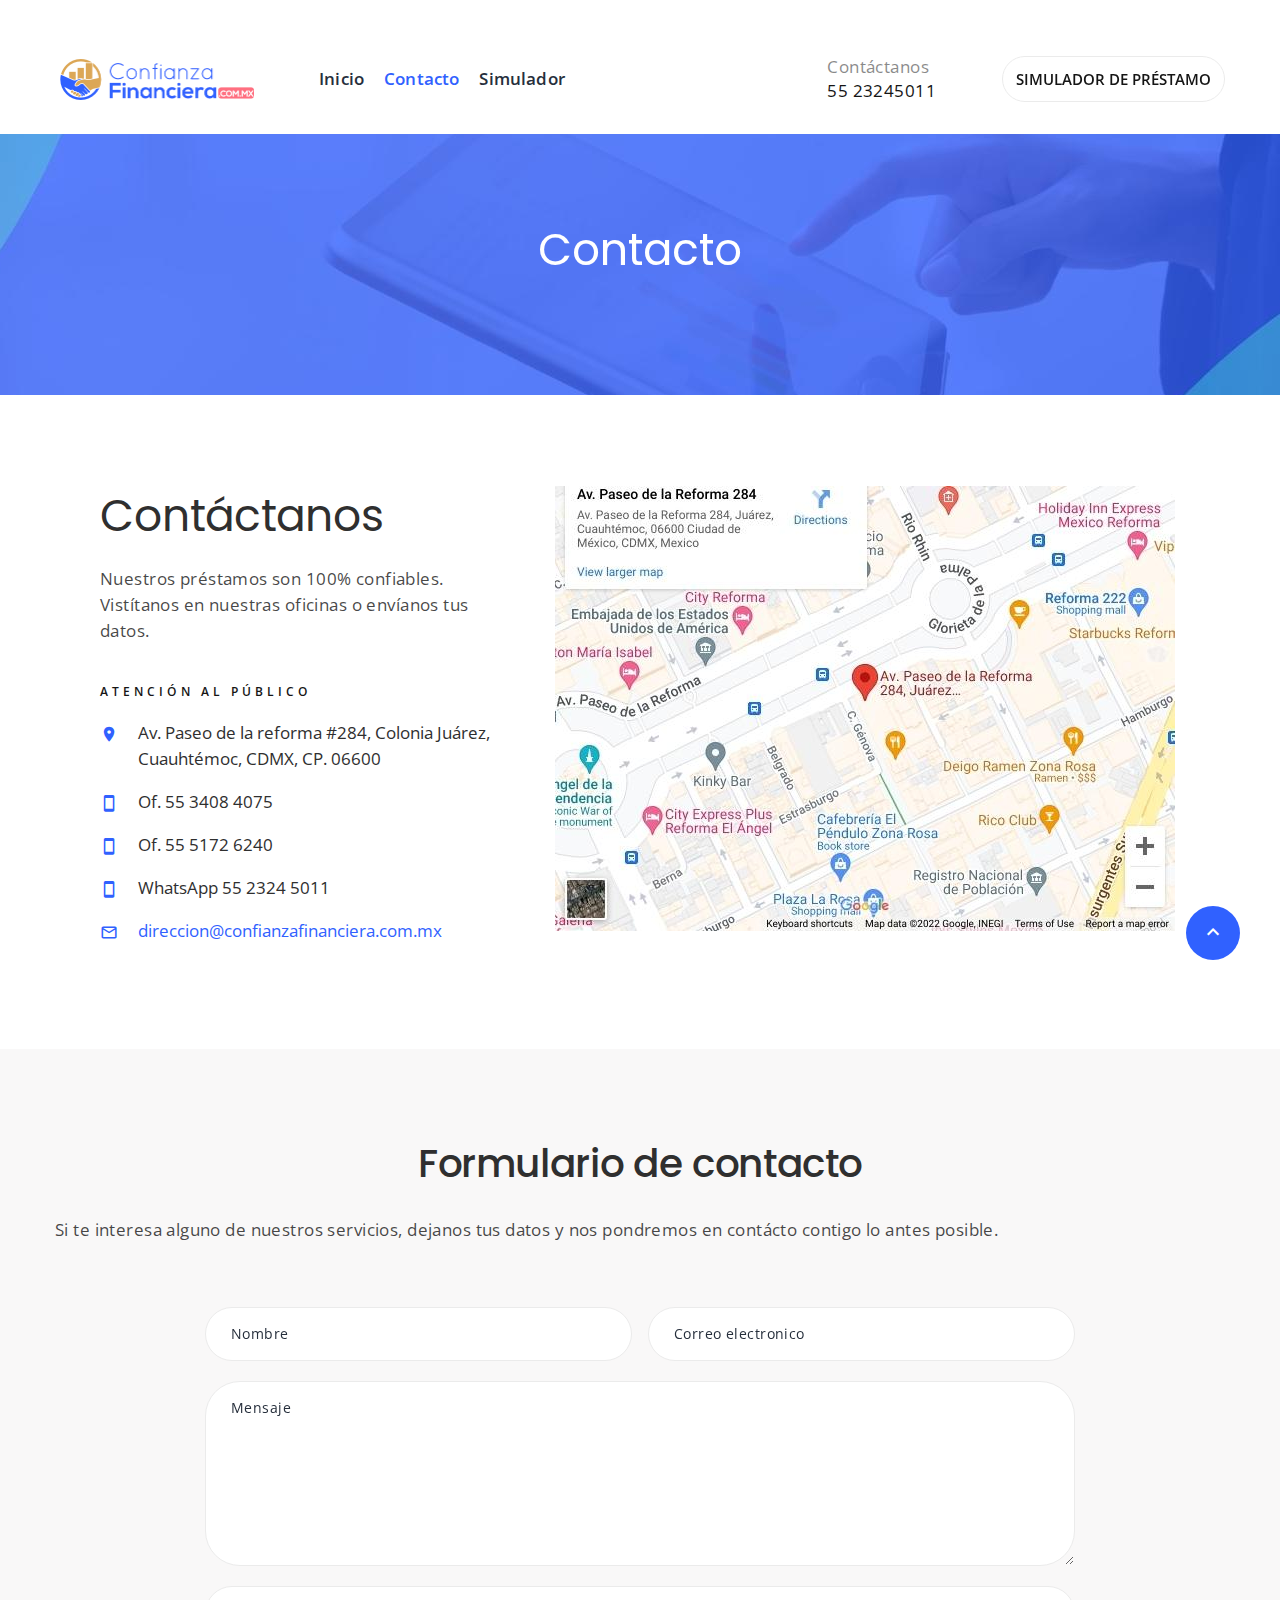
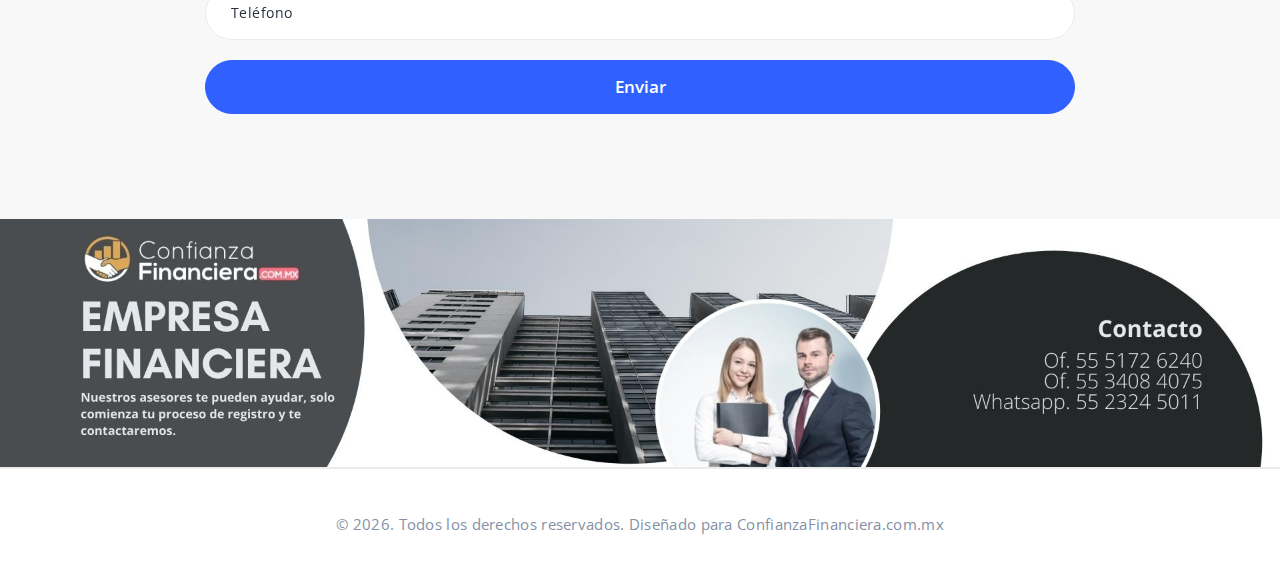
==== commit 622ae2e0: "Update maps and banners" ====
--- a/contacts.html
+++ b/contacts.html
@@ -11,6 +11,24 @@
     <link rel="stylesheet" href="css/fonts.css">
     <link rel="stylesheet" href="css/style.css">
     <style>.ie-panel{display: none;background: #212121;padding: 10px 0;box-shadow: 3px 3px 5px 0 rgba(0,0,0,.3);clear: both;text-align:center;position: relative;z-index: 1;} html.ie-10 .ie-panel, html.lt-ie-10 .ie-panel {display: block;}</style>
+    <!-- GetButton.io widget -->
+    <script type="text/javascript">
+      (function () {
+          var options = {
+              whatsapp: "+525523245011", // WhatsApp number
+              call: "5534084075", // Call phone number
+              call_to_action: "¡Hola! ¿Qué tipo de préstamo te interesa?", // Call to action
+              button_color: "#ff6f80", // Color of button
+              position: "left", // Position may be 'right' or 'left'
+              order: "whatsapp,call", // Order of buttons
+          };
+          var proto = document.location.protocol, host = "getbutton.io", url = proto + "//static." + host;
+          var s = document.createElement('script'); s.type = 'text/javascript'; s.async = true; s.src = url + '/widget-send-button/js/init.js';
+          s.onload = function () { WhWidgetSendButton.init(host, proto, options); };
+          var x = document.getElementsByTagName('script')[0]; x.parentNode.insertBefore(s, x);
+          })();
+     </script>
+    <!-- /GetButton.io widget -->
   </head>
   <body>
     <div class="ie-panel"><a href="http://windows.microsoft.com/en-US/internet-explorer/"><img src="images/ie8-panel/warning_bar_0000_us.jpg" height="42" width="820" alt="You are using an outdated browser. For a faster, safer browsing experience, upgrade for free today."></a></div>
@@ -25,7 +43,7 @@
       </div>
     </div>
     <div class="page">
-      <!-- Page Header--><a class="banner banner-top" href="https://www.templatemonster.com/website-templates/monstroid2.html" target="_blank"><img src="images/monstroid.jpg" alt="" height="0"/></a>
+      <!-- Page Header--><a class="banner banner-top" href="https://api.whatsapp.com/send?phone=+525523245011" target="_blank"><img src="images/monstroid.gif" alt="" height="0"/></a>
       <header class="section page-header">
         <!-- RD Navbar-->
         <div class="rd-navbar-wrap">
@@ -52,7 +70,7 @@
                   <p>Contáctanos</p><a href="tel:#">55 23245011</a>
                 </div>
               </div>
-              <div class="rd-navbar-element"><a class="button button-sm button-default-outline button-winona" href="#">Get a Quote</a>
+              <div class="rd-navbar-element"><a class="button button-sm button-default-outline button-winona" href="prestamos.html">SIMULADOR DE PRÉSTAMO</a>
               </div>
               <div class="rd-navbar-dummy"></div>
             </div>
@@ -71,48 +89,33 @@
             </div>
           </div>
         </section>
-        <div class="breadcrumbs-custom-aside">
-          <div class="container">
-            <ul class="breadcrumbs-custom-path">
-              <li><a href="index.html">Home</a></li>
-              <li class="active">Contacts</li>
-            </ul>
-          </div>
-        </div>
+
       </section>
       <section class="section section-md">
         <div class="container">
           <div class="row row-50">
             <div class="col-xl-5">
               <div class="inset-1">
-                <h2>Our Contacts</h2>
-                <p class="big">If you are living nearby, come visit us at one of our comfortable offices.</p>
+                <h2>Contáctanos</h2>
+                <p class="big">Nuestros préstamos son 100% confiables. Vistítanos en nuestras oficinas o envíanos tus datos.</p>
                 <div class="row row-50">
                   <div class="col-sm-6 col-xl-12">
-                    <p class="heading-7">Office 1</p>
+                    <p class="heading-7">Atención al público</p>
                     <ul class="list list-style-1">
                       <li class="unit"><span class="unit-left icon icon-sm text-primary mdi mdi-map-marker"></span>
-                        <div class="unit-body"><a href="#">9863 - 9867 Mill Road, Cambridge, MG09 99HT</a></div>
+                        <div class="unit-body"><a href="#">Av. Paseo de la reforma #284, Colonia Juárez, Cuauhtémoc, CDMX, CP. 06600</a></div>
                       </li>
                       <li class="unit"><span class="unit-left icon icon-sm text-primary mdi mdi-cellphone"></span>
-                        <div class="unit-body"><a href="tel:#">+1 800 603 6035</a></div>
+                        <div class="unit-body"><a href="tel:5534084075">Of. 55 3408 4075</a></div>
+                      </li>
+                      <li class="unit"><span class="unit-left icon icon-sm text-primary mdi mdi-cellphone"></span>
+                        <div class="unit-body"><a href="tel:5551726240">Of. 55 5172 6240</a></div>
+                      </li>
+                      <li class="unit"><span class="unit-left icon icon-sm text-primary mdi mdi-cellphone"></span>
+                        <div class="unit-body"><a href="https://api.whatsapp.com/send?phone=+52 55 2324 5011">WhatsApp 55 2324 5011</a></div>
                       </li>
                       <li class="unit"><span class="unit-left icon icon-sm text-primary mdi mdi-email-outline"></span>
-                        <div class="unit-body"><a class="text-primary" href="mailto:#">mail@demolink.org</a></div>
-                      </li>
-                    </ul>
-                  </div>
-                  <div class="col-sm-6 col-xl-12">
-                    <p class="heading-7">Office 2</p>
-                    <ul class="list list-style-1">
-                      <li class="unit"><span class="unit-left icon icon-sm text-primary mdi mdi-map-marker"></span>
-                        <div class="unit-body"><a href="#">9870 St Vincent Place, Glasgow, DC 45 Fr 45</a></div>
-                      </li>
-                      <li class="unit"><span class="unit-left icon icon-sm text-primary mdi mdi-cellphone"></span>
-                        <div class="unit-body"><a href="tel:#">+1 800 603 6035</a></div>
-                      </li>
-                      <li class="unit"><span class="unit-left icon icon-sm text-primary mdi mdi-email-outline"></span>
-                        <div class="unit-body"><a class="text-primary" href="mailto:#">mail@demolink.org</a></div>
+                        <div class="unit-body"><a class="text-primary" href="mailto:direccion@confianzafinanciera.com.mx">direccion@confianzafinanciera.com.mx</a></div>
                       </li>
                     </ul>
                   </div>
@@ -120,12 +123,7 @@
               </div>
             </div>
             <div class="col-xl-7">
-              <div class="google-map-container" data-center="9870 St Vincent Place, Glasgow, DC 45 Fr 45." data-zoom="5" data-styles="[{&quot;featureType&quot;:&quot;administrative&quot;,&quot;elementType&quot;:&quot;labels.text.fill&quot;,&quot;stylers&quot;:[{&quot;color&quot;:&quot;#444444&quot;}]},{&quot;featureType&quot;:&quot;landscape&quot;,&quot;elementType&quot;:&quot;all&quot;,&quot;stylers&quot;:[{&quot;color&quot;:&quot;#f2f2f2&quot;}]},{&quot;featureType&quot;:&quot;poi&quot;,&quot;elementType&quot;:&quot;all&quot;,&quot;stylers&quot;:[{&quot;visibility&quot;:&quot;off&quot;}]},{&quot;featureType&quot;:&quot;road&quot;,&quot;elementType&quot;:&quot;all&quot;,&quot;stylers&quot;:[{&quot;saturation&quot;:-100},{&quot;lightness&quot;:45}]},{&quot;featureType&quot;:&quot;road.highway&quot;,&quot;elementType&quot;:&quot;all&quot;,&quot;stylers&quot;:[{&quot;visibility&quot;:&quot;simplified&quot;}]},{&quot;featureType&quot;:&quot;road.arterial&quot;,&quot;elementType&quot;:&quot;labels.icon&quot;,&quot;stylers&quot;:[{&quot;visibility&quot;:&quot;off&quot;}]},{&quot;featureType&quot;:&quot;transit&quot;,&quot;elementType&quot;:&quot;all&quot;,&quot;stylers&quot;:[{&quot;visibility&quot;:&quot;off&quot;}]},{&quot;featureType&quot;:&quot;water&quot;,&quot;elementType&quot;:&quot;all&quot;,&quot;stylers&quot;:[{&quot;color&quot;:&quot;#46bcec&quot;},{&quot;visibility&quot;:&quot;on&quot;}]}]" data-icon="images/gmap_marker.png" data-icon-active="images/gmap_marker_active.png">
-                <div class="google-map"></div>
-                <ul class="google-map-markers"> 
-                  <li data-location="9870 St Vincent Place, Glasgow, DC 45 Fr 45." data-description="9870 St Vincent Place, Glasgow"></li>
-                </ul>
-              </div>
+              <div class="google-maps-image"><img class="google-maps-images" src="images/google-maps.jpg"></div>
             </div>
           </div>
         </div>
@@ -133,13 +131,14 @@
       <!-- Get in Touch-->
       <section class="section section-md bg-gray-100">
         <div class="container">
-          <h3 class="text-center">Get in Touch</h3>
+          <h3 class="text-center">Formulario de contacto</h3>
+          <p>Si te interesa alguno de nuestros servicios, dejanos tus datos y nos pondremos en contácto contigo lo antes posible.</p>
           <div class="row justify-content-center">
             <div class="col-lg-11 col-xl-9">
               <!-- RD Mailform-->
              
              
-              <form class="rd-mailform rd-form" action="https://formspree.io/f/mvolqkbb" method="POST">
+              <form action="https://formspree.io/f/mvolqkbb" method="POST">
                 <div class="row row-x-16 row-20">
                   <div class="col-md-6">
                     <div class="form-wrap">
@@ -159,13 +158,13 @@
                       <textarea class="form-input" id="contact-message" name="message" data-constraints="@Required"></textarea>
                     </div>
                   </div>
-                  <div class="col-md-6">
+                  <div class="col-md-12">
                     <div class="form-wrap">
                       <input class="form-input" id="contact-phone" type="text" name="phone" data-constraints="@PhoneNumber">
                       <label class="form-label" for="contact-phone">Teléfono</label>
                     </div>
                   </div>
-                  <div class="col-md-6">
+                  <div class="col-md-12 ">
                     <div class="form-wrap form-button">
                       <button class="button button-block button-primary" type="submit">Enviar</button>
                     </div>
@@ -187,7 +186,7 @@
       <footer class="section footer-classic">
         <div class="footer-classic-aside">
           <div class="container">
-            <p class="rights"><span>&copy;&nbsp;</span><span class="copyright-year"></span>. All Rights Reserved. Design by <a href="https://www.templatemonster.com">TemplateMonster</a></p>
+            <p class="rights"><span>&copy;&nbsp;</span><span class="copyright-year"></span>. Todos los derechos reservados. Diseñado para ConfianzaFinanciera.com.mx</p>
           </div>
         </div>
       </footer>
--- a/css/style.css
+++ b/css/style.css
@@ -10118,6 +10118,11 @@
 
 .map-image {
 	opacity: .14;
+	position: flex;
+}
+
+.fondomap{
+
 }
 
 .map-marker {
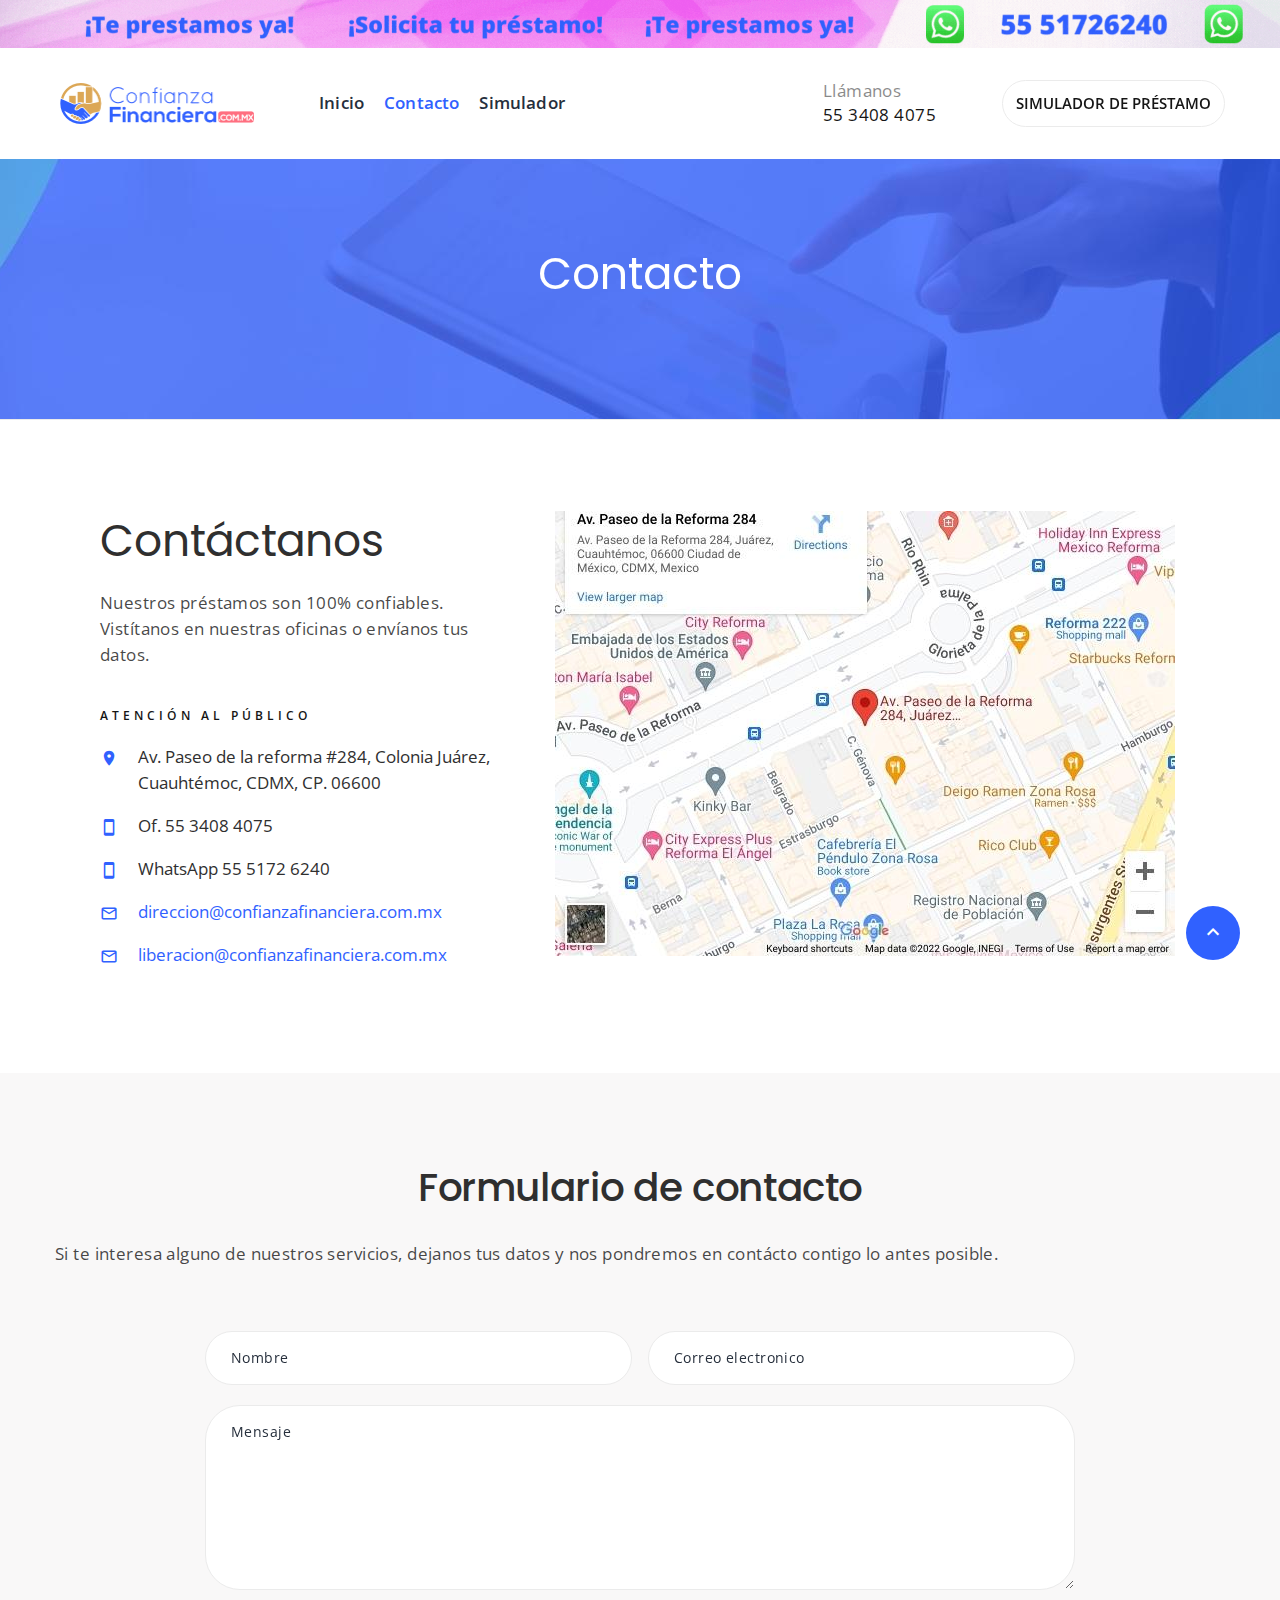
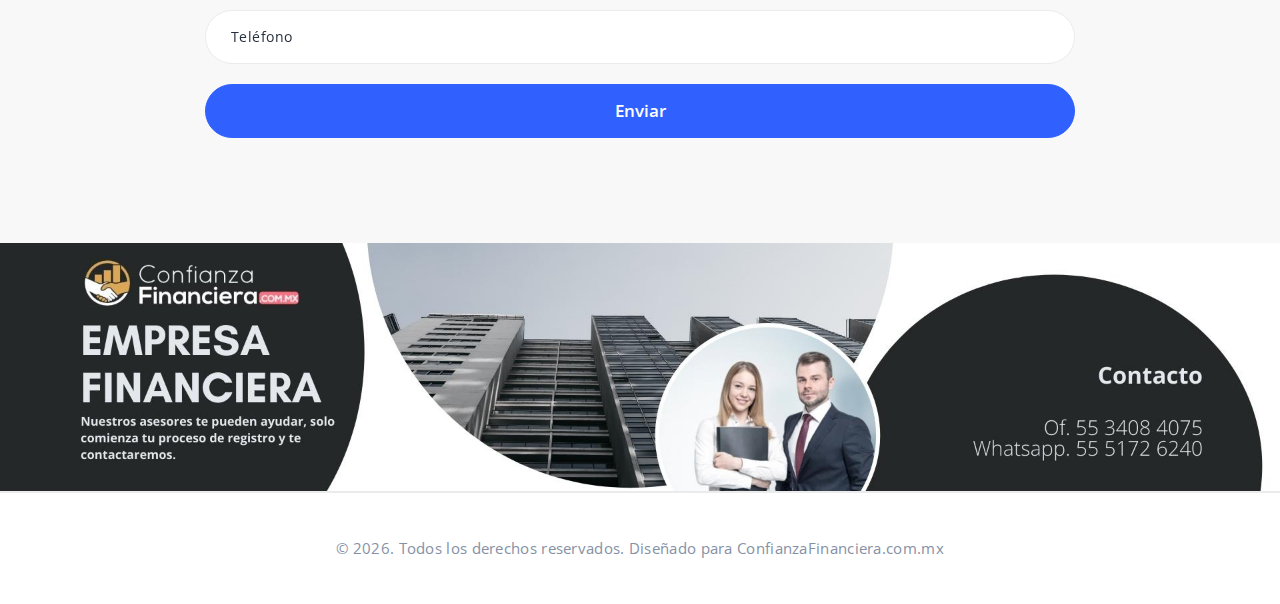
==== commit 7c3cbcb9: "add responsive" ====
--- a/contacts.html
+++ b/contacts.html
@@ -15,7 +15,7 @@
     <script type="text/javascript">
       (function () {
           var options = {
-              whatsapp: "+525523245011", // WhatsApp number
+              whatsapp: "+525551726240", // WhatsApp number
               call: "5534084075", // Call phone number
               call_to_action: "¡Hola! ¿Qué tipo de préstamo te interesa?", // Call to action
               button_color: "#ff6f80", // Color of button
@@ -43,7 +43,7 @@
       </div>
     </div>
     <div class="page">
-      <!-- Page Header--><a class="banner banner-top" href="https://api.whatsapp.com/send?phone=+525523245011" target="_blank"><img src="images/monstroid.gif" alt="" height="0"/></a>
+      <!-- Page Header--><a class="banner banner-top" href="https://api.whatsapp.com/send?phone=+525551726240" target="_blank"><img src="images/monstroid.gif" alt="" height="0"/></a>
       <header class="section page-header">
         <!-- RD Navbar-->
         <div class="rd-navbar-wrap">
@@ -67,7 +67,7 @@
                   </li>
                 </ul>
                 <div class="rd-navbar-tel">
-                  <p>Contáctanos</p><a href="tel:#">55 23245011</a>
+                  <p>Llámanos</p><a href="tel:5534084075">55 3408 4075</a>
                 </div>
               </div>
               <div class="rd-navbar-element"><a class="button button-sm button-default-outline button-winona" href="prestamos.html">SIMULADOR DE PRÉSTAMO</a>
@@ -109,13 +109,13 @@
                         <div class="unit-body"><a href="tel:5534084075">Of. 55 3408 4075</a></div>
                       </li>
                       <li class="unit"><span class="unit-left icon icon-sm text-primary mdi mdi-cellphone"></span>
-                        <div class="unit-body"><a href="tel:5551726240">Of. 55 5172 6240</a></div>
-                      </li>
-                      <li class="unit"><span class="unit-left icon icon-sm text-primary mdi mdi-cellphone"></span>
-                        <div class="unit-body"><a href="https://api.whatsapp.com/send?phone=+52 55 2324 5011">WhatsApp 55 2324 5011</a></div>
+                        <div class="unit-body"><a href="https://api.whatsapp.com/send?phone=+52 55 5172 6240">WhatsApp 55 5172 6240</a></div>
                       </li>
                       <li class="unit"><span class="unit-left icon icon-sm text-primary mdi mdi-email-outline"></span>
                         <div class="unit-body"><a class="text-primary" href="mailto:direccion@confianzafinanciera.com.mx">direccion@confianzafinanciera.com.mx</a></div>
+                      </li>
+                      <li class="unit"><span class="unit-left icon icon-sm text-primary mdi mdi-email-outline"></span>
+                        <div class="unit-body"><a class="text-primary" href="mailto:liberacion@confianzafinanciera.com.mx">liberacion@confianzafinanciera.com.mx</a></div>
                       </li>
                     </ul>
                   </div>
--- a/css/style.css
+++ b/css/style.css
@@ -18611,3 +18611,5 @@
 		display: none;
 	}
 }
+
+
